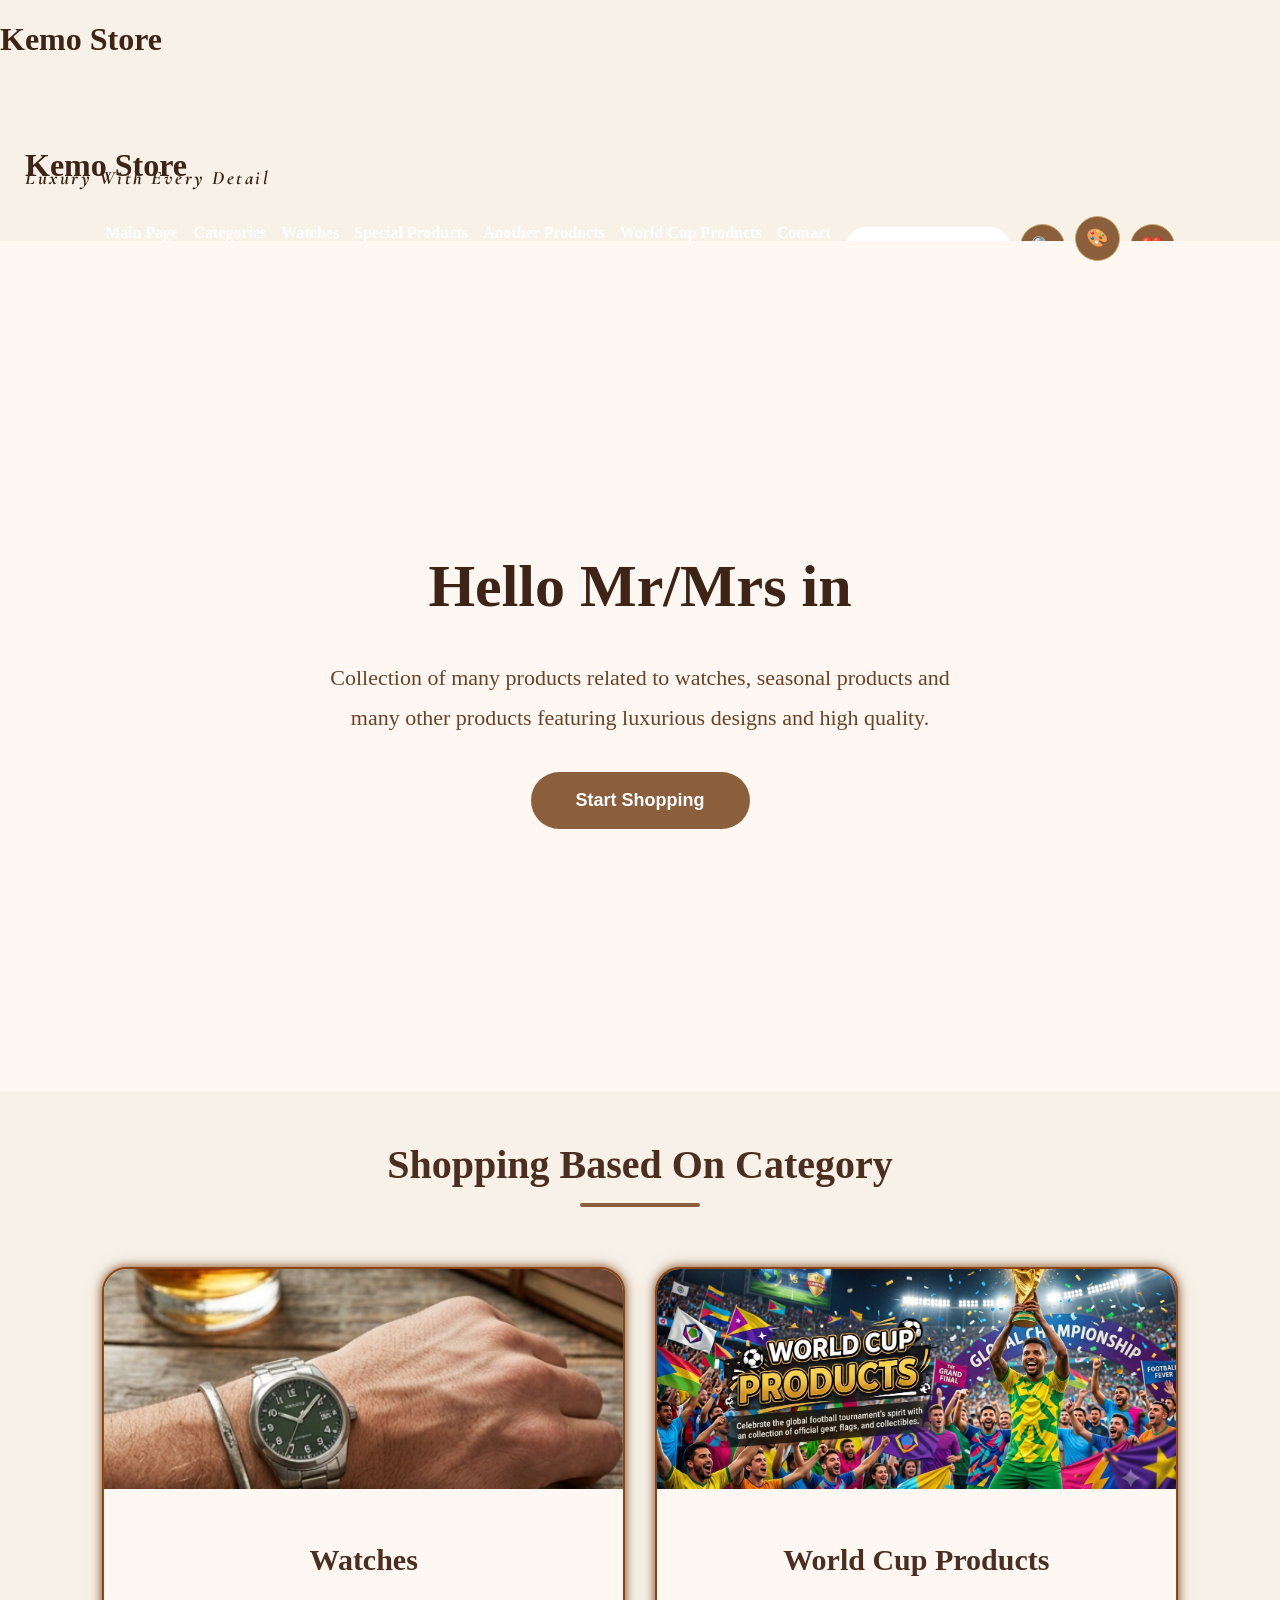
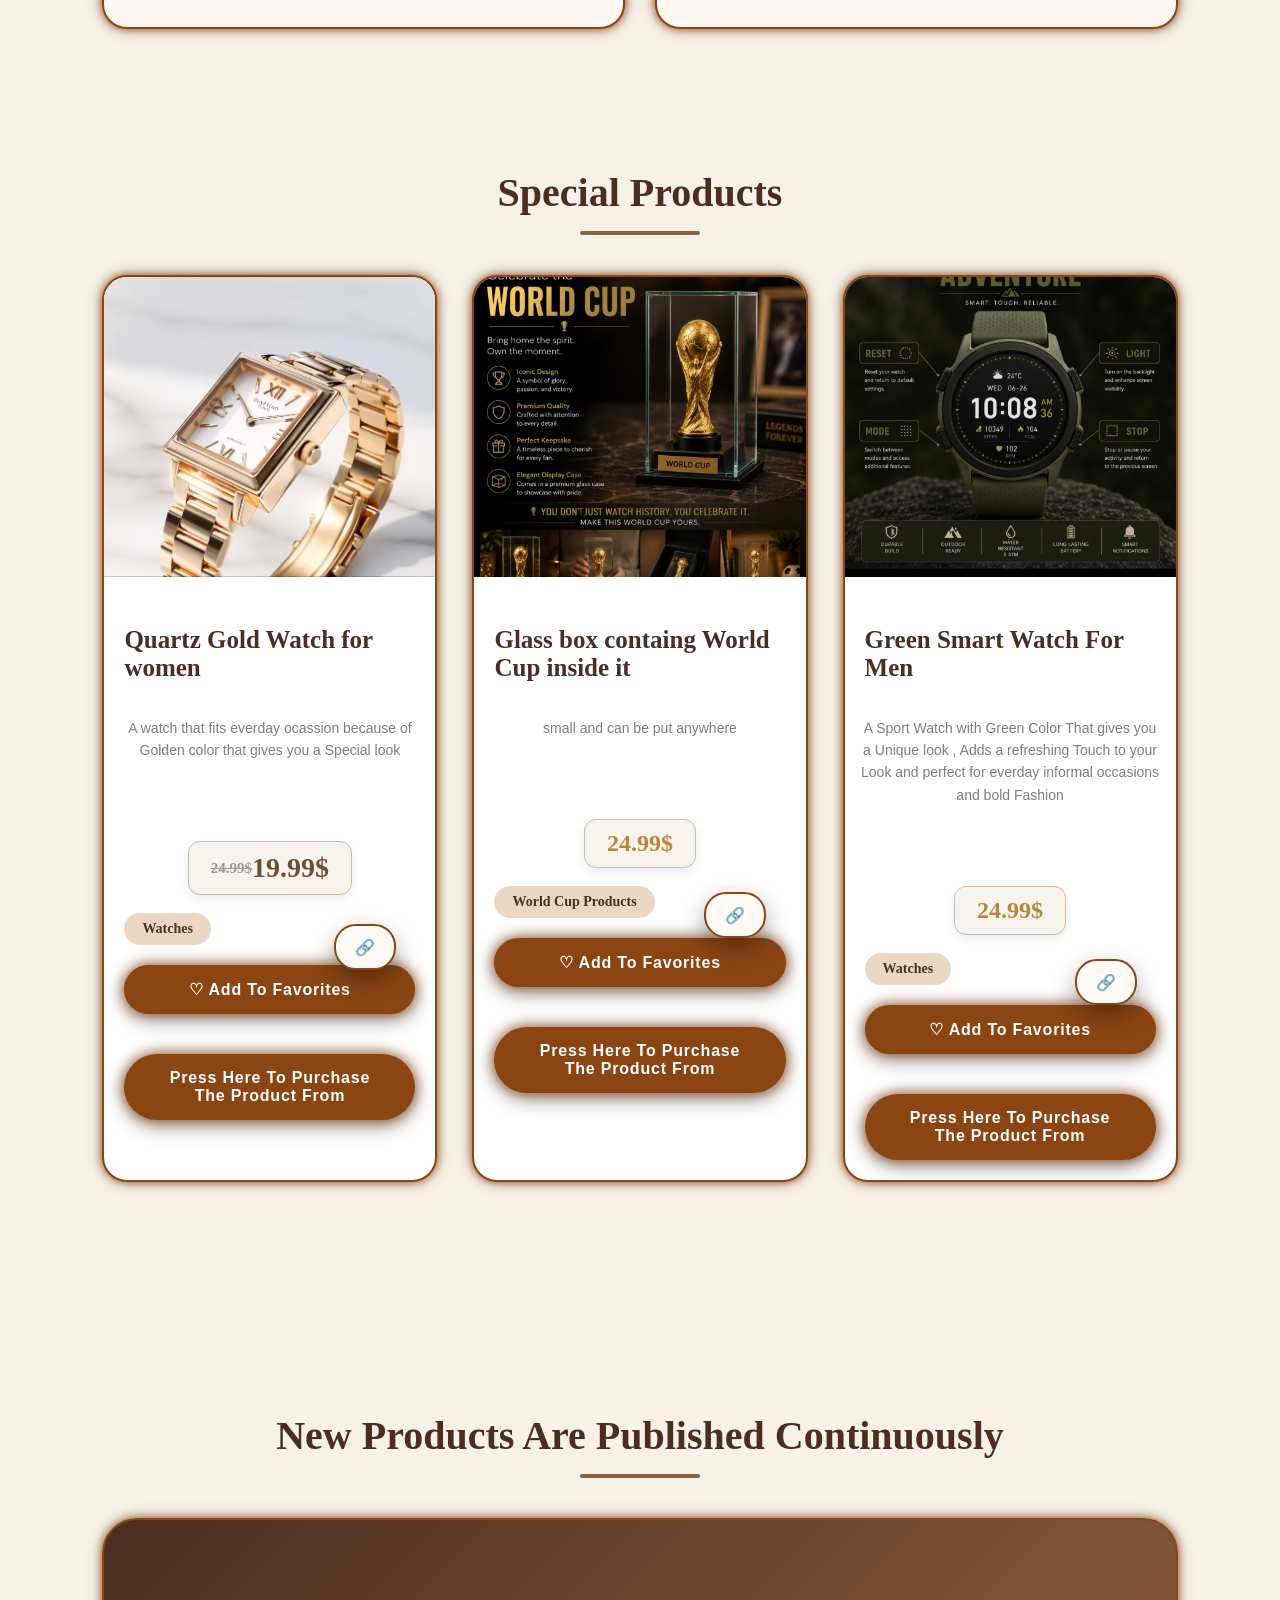
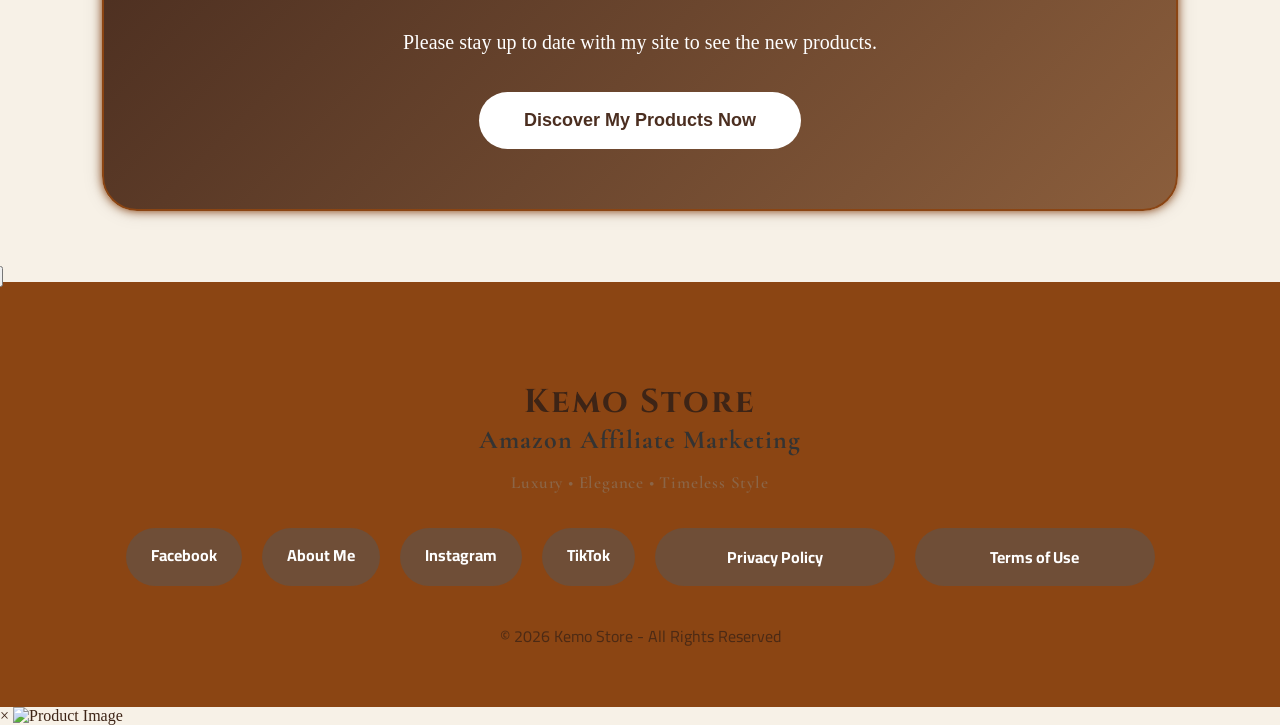
==== index.html @ 176cfd0f "Add files via upload" ====
<!DOCTYPE html>
<html lang="en" dir="ltr">

<head>
<link rel="icon" href="favicon.ico" type="image/x-icon">
<meta name="robots" content="index, follow">
<meta name="author" content="Kemo Store">
<meta name="keywords" content="Kemo Store, 高級腕時計, メンズ腕時計, レディース腕時計, ブーツ, レザーブーツ, ファッションアクセサリー, ワールドカップコレクション, サッカーグッズ, 高品質, 高級ファッション, オンラインショップ, Kemo Store,Luxury Watches,relojes de lujo,Luxusuhren, elegante Uhren, Stiefel, Lederstiefel, Modeaccessoires, World Cup Kollektion, Premium Mode, Online Shop, hochwertige Produkte, eleganter Stil,orologi di lusso, orologi eleganti, stivali, stivali in pelle, accessori moda, collezione coppa del mondo, moda premium, negozio online, prodotti di qualità, stile elegante, Kemo Store Kemo Store,montres de luxe, montres élégantes, bottes, bottes en cuir, accessoires de mode, collection coupe du monde, mode premium, boutique en ligne, produits de qualité, style élégant, Kemo Store relojes elegantes, botas, botas de cuero, accesorios de moda, colección mundial, productos de fútbol, moda premium, tienda online, estilo elegante, productos de alta calidad, Kemo Store Men's Watches,ساعات فاخرة، ساعات رجالي، ساعات حريمي، ساعات أنيقة، بوت رجالي، بوت حريمي، أحذية بوت، إكسسوارات، منتجات كأس العالم، موضة، منتجات فاخرة، متجر إلكتروني، تسوق أونلاين، جودة عالية، تصميم أنيق، منتجات مميزة، متجر كيمو, Women's Watches, Premium Watches, Fashion Watches, Leather Boots, Men's Boots, Women's Boots, Stylish Boots, Luxury Fashion, Fashion Accessories, Premium Products, Elegant Style, Leather & Fashion Collection, World Cup Collection, Amazon Affiliate, Online Shopping, Luxury Collection, High Quality Products, Trendy Fashion">
<meta charset="UTF-8">
<meta name="viewport" content="width=device-width, initial-scale=1.0">
<meta name="description" content="Kemo Store offers premium fashion products including luxury watches, leather boots, elegant accessories, stylish footwear, World Cup collections, and timeless fashion. Discover high-quality designs, affordable prices,Kemo Store ofrece relojes de lujo, botas elegantes, accesorios modernos, colecciones inspiradas en la Copa del Mundo y productos de moda de alta calidad para hombres y mujeres. Descubre estilo, calidad y excelentes precios,Kemo Store propose des montres de luxe, des bottes élégantes, des accessoires tendance, des collections Coupe du Monde et des produits de mode de haute qualité pour hommes et femmes. Découvrez un style intemporel à des prix compétitifs,Kemo Store bietet Luxusuhren, elegante Stiefel, modische Accessoires, World Cup Kollektionen und hochwertige Modeprodukte für Damen und Herren. Entdecken Sie Qualität, Stil und attraktive Preise,Kemo Store offre orologi di lusso, stivali eleganti, accessori moderni, collezioni World Cup e prodotti di moda di alta qualità per uomo e donna. Scopri stile,Kemo Storeでは、高級腕時計、スタイリッシュなブーツ、ファッションアクセサリー、ワールドカップコレクション、高品質なファッションアイテムをご提供しています。洗練されたデザイン、優れた品質、お手頃な価格で、あなたにぴったりの商品を見つけてください。 , qualità e prezzi convenienti, متجر Kemo Store يقدم ساعات فاخرة، أحذية بوت أنيقة، إكسسوارات مميزة، منتجات مستوحاة من كأس العالم، وأحدث صيحات الموضة بجودة عالية وأسعار مناسبة. اكتشف منتجات مختارة بعناية للرجال والنساء, carefully selected products for men and women. Shop the latest trends with confidence at Kemo Store.">
<meta property="og:title" content="Kemo Store | Luxury Watches & Boots">
<meta property="og:description" content="Discover premium watches, stylish boots, World Cup collection and high-quality fashion products at Kemo Store.">
<meta property="og:image" content="https://yourdomain.com/images/preview.jpg">
<meta property="og:url" content="https://yourdomain.com/">
<meta property="og:type" content="website">
<meta name="twitter:card" content="summary_large_image">
<meta name="twitter:title" content="Kemo Store">
<meta name="twitter:description" content="Luxury watches, boots and premium fashion products.">
<meta name="twitter:image" content="https://yourdomain.com/images/preview.jpg">   
<script type="application/ld+json">
{
  "@context": "https://schema.org",
  "@type": "Store",
  "name": "Kemo Store",
  "description": "Luxury watches, leather boots, fashion accessories and premium products.",
  "brand": {
    "@type": "Brand",
    "name": "Kemo Store"
  },
  "category": "Fashion Store"
}
</script>
   
<title>Kemo Store</title>
<link href="https://fonts.googleapis.com/css2?family=Cormorant+Garamond:wght@500;700&family=Cairo:wght@400;700;900&display=swap" rel="stylesheet">
<link href="https://fonts.googleapis.com/css2?family=Bodoni+Moda:wght@600;700;800&display=swap" rel="stylesheet">
<link href="https://fonts.googleapis.com/css2?family=Cormorant+Infant:wght@600;700&display=swap" rel="stylesheet">
<link href="https://fonts.googleapis.com/css2?family=Cinzel:wght@600;700&display=swap" rel="stylesheet">
<link href="https://fonts.googleapis.com/css2?family=DM+Serif+Display&display=swap" rel="stylesheet">
<link rel="stylesheet" href="style.css">
<link rel="stylesheet" href="style2.css">
<link rel="preconnect" href="https://fonts.googleapis.com">

<link href="https://fonts.googleapis.com/css2?family=Cairo:wght@300;400;600;700;900&display=swap" rel="stylesheet">

</head>

<body class="home-page">
 <div id="loader">

    <h1>Kemo Store</h1>

    <div class="loader-line"></div>

</div>

<!--========================
HEADER
=========================-->

<header class="header">
   <h1 class="kemo-title" data-lang="kemo">Kemo Store</h1>
<p class="kemo-tagline" data-lang="luxury">Luxury Within Every Detail</p>
   
<nav id="products-nav">
<div class="lang-container">
    <button onclick="setLanguage('ar')"><span>🇪🇬</span></button>
    <button onclick="setLanguage('en')"><span>🇺🇸</span></button>
    <button onclick="setLanguage('fr')"><span>🇫🇷</span></button>
    <button onclick="setLanguage('de')"><span>🇩🇪</span></button>
   <button onclick="setLanguage('es')"><span>🇪🇸</span></button>
    <button onclick="setLanguage('it')"><span>🇮🇹</span></button>
    <button onclick="setLanguage('ja')"><span>🇯🇵</span></button>
</div>

<a href="#" data-lang="main-page">Main Page</a>

<a href="#categories" data-lang="categories">Categories</a>  

<a href="watches.html"class="category-title" data-lang="watches">Watches</a>  

  

 <a href="#products"class="category-title" data-lang="special-products">Special Products</a>
    
<a href="Another Products.html"class="category-title" data-lang="another-products">Another Products</a>
    
<a href="World Cup Products.html"class="category-title" data-lang="worldcup-products">World Cup Products</a>
<a href="#contact" data-lang="contact">For Calling</a>
  
<div class="header-icons">

<input id="search" type="text" data-lang-placeholder="search-placeholder">


<button onclick="searchProducts()">🔍</button>  
<div class="theme-picker">
<button class="theme-toggle">🎨</button>
</div>
   
<button onclick="openFavorites()">
❤️
</button>
   
<div class="theme-box">

<h3 data-lang="choose-theme">Choose Theme</h3>

<div class="theme-option" data-theme="leather" data-lang="leather">
🤎 Leather Heritage
</div>

<div class="theme-option" data-theme="emerald" data-lang="emerald">
🌿 Emerald Haven
</div>

<div class="theme-option" data-theme="purple" data-lang="purple">
💜 Royal Purple
</div>

<div class="theme-option" data-theme="pink" data-lang="pink">
🌸 Luxuary Pink
</div>
   
<div class="theme-option" data-theme="midnight" data-lang="midnight">
🌙 Midnight Manor
</div>

<div class="theme-option" data-theme="royal" data-lang="royal">
🌊 Royal Horizon
</div>

<div class="theme-option" data-theme="ruby" data-lang="ruby">
❤️ Ruby Royal
</div>

</div>
</nav>
</div>
  
</header>

<!--========================
HERO
=========================-->

<section class="hero">

<div class="hero-overlay">

<h2 data-lang="hero-title">

Hello Mr/Mrs in

<span>

Kemo Store

</span>

</h2>
   <p data-lang="hero">

Collection of Many of Amazon Products related to Watches,Seasonal Products and Many other Prdoucts featuring luxurious designs and high quality

</p>

<a href="#products">

<button class="shop-btn" data-lang="shop-now">

Start Shopping 

</button>

</a>

</div>

</section>

<!--========================
CATEGORIES
=========================-->

<section id="categories">

<h2 class="title" data-lang="shopping-category">

Shopping Based On Category

</h2>

<div class="categories">

<div class="cat">

<img src="shoes.jpg">

<h3 data-lang="watches">Watches </h3>

</div>

<div class="cat">

<img src="bags.jpg">

<h3 data-lang="worldcup-products">World Cup Products</h3>

</div>


  
<!--

لإضافة تصنيف جديد انسخ هذا الجزء

<div class="cat">

<img src="images/watch.jpg">

<h3>Watches</h3>

</div>

-->

</div>

</section>

<!--========================
FEATURED PRODUCTS
=========================-->  
<section id="products">

<h2 class="title" data-lang="special-products">

Special Products

</h2>

<div class="products">
<!-- المنتج الأول -->
<div class="product" data-category="watches" id="product1">

<img src="product1.jpg" data-alt="wt1-alt">

<h3 data-lang="wt1">Quartz Woman Watch</h3>

<p data-lang="wa11">
Quartz Golden luxury Watch For Women
</p>
<button class="share-btn" onclick="shareProduct(this)">
    🔗
</button>
<div class="price">

<span class="old-price">24.99$
</span>

<span class="new-price">19.99$  
</span>

</div>

<div class="product-category" onclick="goToCategory('Watches')" data-lang="watches">
Watches
</div>

<button class="fav-btn" onclick="addFavorite(this)" data-lang="add-fav">
♡ Add To Favorites
</button>
<button onclick="window.open('https://amzn.to/4f43K0a','_blank')" data-lang="purchase">
Press here to Purchase The Product From Amazon
</button>

</div>

<!-- المنتج الثاني -->

<div class="product" data-category="World Cup Products" id="product2">

<img src="Product2.jpg" data-alt="wc1-alt">

<h3 data-lang="wc1">Wonderful Glass Box With World Cup Inside </h3>

<p data-lang="wc11">
Small World Cup Box That Can Be Put Anywhere In Your House
</p>
<button class="share-btn" onclick="shareProduct(this)">
    🔗
</button>
<div class="price">24.99$

</div>

<div class="product-category" onclick="goToCategory('World Cup Products')" data-lang="worldcup-products">

World Cup Products 
  
</div>
<button class="fav-btn" onclick="addFavorite(this)" data-lang="add-fav">
♡ Add To Favorites
</button>  
<button onclick="window.open('https://amzn.to/44OCo8l')" data-lang="purchase">
Press Here To Purchase The Product From Amazon
</button>
</div>

<!-- المنتج الثالث -->

<div class="product" data-category="watches" id="product3">

<img src="product3.jpg"data-alt="wt8-alt">

<h3 data-lang="wt8">Beautiful Smart Watch For Men </h3>

<p data-lang="wt88">
If you look For Smart Watch,This One Is For You
</p>
<button class="share-btn" onclick="shareProduct(this)">
    🔗
</button>
<div class="price">

<span class="Price">24.99$
  
</span>


</div>

<div class="product-category" onclick="goToCategory('Watches')" data-lang="watches">
Watches
</div>
<button class="fav-btn" onclick="addFavorite(this)" data-lang="add-fav">
♡ Add To Favorites
</button>
   
<button onclick="window.open('https://amzn.to/44fCLs')" data-lang="purchase">
Press here to purchase the Products from Amazon 
</button>

</div>

<!-- لإضافة منتج جديد انسخ البلوك السابق وغير الصورة والاسم والسعر -->

</div>

</section>

<section id="offers" class="offers">

<h2 class="title" data-lang="discover-products-title">
New Products Is Published Continuesly
</h2>

<div class="offer-box">

<h3>

</h3>

<p data-lang="discover-products-text">

Please Stay Up To Date with My Site To See The New Products 
</p>

<button id="discoverBtn" data-lang="discover-products-btn">Discover My Products Now</button>

</div>
</section>
<button id="backToTop">↑</button>
<footer id="contact">

<h2 data-lang="kemo">Kemo Store</h2>

<p class="footer-tagline" data-lang="footer-tagline">
Amazon Affiliate Marketing
</p>

<p class="footer-kemo" data-lang="footer-kemo">
Luxury • Elegance • Timeless Style
</p>

   
<div class="social">

<a data-lang="facebook"href="https://www.facebook.com/karem.kemo.391420/">Facebook</a>
    
<a href="about.html" class="social-link" data-lang="about">
About Me</a>
    
<a data-lang="instagram" href="https://www.instagram.com/karem_hendawy/">Instagram</a>

<a data-lang="tiktok" href="https://www.tiktok.com/@karemhendawy7257?_r=1&_t=ZS-97raNwY9rWc">TikTok</a>
<a href="privacy.html" data-lang="privacy">privacy policy</a>

<a href="terms.html" data-lang="terms">terms of use</a>
</div>

<p class="copyright" data-lang="copyright">

© 2026 Kemo Store - جميع الحقوق محفوظة

</p>

</footer>

<div id="lightbox" class="lightbox">
    <span class="close-lightbox">&times;</span>
    <img id="lightbox-img" src="" alt="Product Image">
</div>

<script src="translations.js"></script>
<script src="script.js"></script>
<script src="Products.js"></script>
 
</body>

</html>
---- style.css ----
/*==============================
Kemo Store
Theme : Brown Luxury
==============================*/
:root{

    --primary:#4B2E20;
    --secondary:#6B4B36;
    --background:#F7F1E7;
    --card:#EFE4D3;
    --gold:#C8A76A;
    --text:#5A3A28;
    --light-text:#8B6547;
    --button-hover:#8B5E3C;
     --body-text:#3D2416;
     --scroll-track:#D7C1AA;
     --scroll-thumb:#6F4E37;
     --logo-color:#FFFFFF;
      --tagline-color:#D9B98E;
       --nav-color:#FFFFFF;
      --nav-hover:#D2A679;
      --nav-hover-color:#D2A679;
      --icon-button-bg:#8B5E3C;
      --icon-button-hover:#B07A52;
      --icon-color:#FFFFFF;
       --hero-title:#B8863B;
    --hero-text:#6B4226;
    --shop-text:#FFFFFF;
    --hero-highlight:#F7F3A1;
     --hero-overlay h2:#6B4226;
      --shop-bg:#8B5E3C;
    --shop-hover:#A66D46;
    --title-color:#4B2E20;
    --title-line:#8B5E3C;
    --category-bg:#FFF8F2;
    --category-title:#5C3A21;
    --product-bg:#FFFFFF;
    --badge-bg:#6F4E35;
    --badge-text:#FFFFFF;
    --sale-bg:#B22222;
    --product-title:#4B2E20;
    --product-desc:#777777;
    --price-bg:#F8F3ED;
    --price-color:#5A3B2C;
    --price-border:#D6B99A;
    --price-hover-bg:#FFFFFF;
    --price-hover-border:#9B7354;
    --old-price:#999999;
    --new-price:#6F4E37;
    --product-category-bg:#EAD8C4;
    --product-category-color:#4B2E20;
    --offer-box-text:#FFFFFF;
    --offer-button-bg:#FFFFFF;
    --offer-button-color:#4B2E20;
    --footer-text:#FFFFFF;
    --footer-title:#D8B48A;
    --footer-text-secondary:#DDDDDD;
    --social-text:#FFFFFF;
    --social-bg:#6F4E37;
    --social-hover:#A06B45;
    --search-color:#F7E8C8;
    --search-bg:linear-gradient(120deg,#6B4630,#3F271B);
    --search-placeholder:#EAD6AE;
    --search-color:#F7E8C8;
    --search-bg:linear-gradient(120deg,#6B4630,#3F271B);
    --search-placeholder:#EAD6AE;
    --hero-overlay:rgba(170,120,75,.3);
    --soft-gold:#F7E7C6;
    --nav-background:#5A3822; 
    --nav-hover-bg:#D4AF37;
    --product-description:#6B5A4A;--product-description:#6B5A4A;
    --category-gold:#C9A66B;
     --price-gold:#B8863B;
    --about-text:#5A4635;
    --button-text:#F5EAD7;
    --worldcup-text:#F3E7C5;
    --title-gold:#D8B36A;
    --backtop-color:#5A3A28;
     --backtop-border:rgba(255,232,170,.6);
     --backtop-hover1:#FFF3C4;
     --backtop-hover2:#F2D97E;
    --backtop-bg1:#F8E7A1;
    --backtop-bg2:#7E4C96A;
    --loader-bg:#F6EFE5;
    --loader-title:#5A3A28;
    --error-bg:#F7F1E7;
    --error-subtitle:#7A5230;
    --error-border:#C8A76A;
    --error-number:#C8A76A;
    --loader-line:#E8D3A4;
    --home-btn-bg:#6B4B36;
    --home-btn-text:#F7F1E7;
    --home-btn-hover:#8B6547;
    --header-shadow:0 8px 24px rgba(0,0,0,.25);
    --shop-hover-shadow:0 15px 30px rgba(0,0,0,.3);
    --category-shadow:0 10px 25px rgba(0,0,0,.12);
    --category-hover-border:#8B5E3C;
    --product-shadow:0 15px 30px rgba(0,0,0,.12);
    --price-shadow:0 4px 10px rgba(0,0,0,.08);
    --offer-bg1:#4B2E20;
    --offer-bg2:#8B5E3C;
    --offer-shadow:0 20px 40px rgba(0,0,0,.2);
    --search-border:rgba(232,211,164,.5);
    --search-shadow:inset 0 2px 5px rgba(255,255,255,.08),
0 8px 20px rgba(0,0,0,.25);
    --search-focus-shadow:0 0 20px rgba(232,211,164,.45),inset 0 2px 5px rgba(255,255,255,.1);
    --worldcup-overlay-start:rgba(40,25,15,.75);
   --worldcup-overlay-end:rgba(40,25,15,.75);
    --worldcup-overlay-end:rgba(40,25,12,.75);
    --worldcup-products-before-start:rgba(25,15,8,.45);
    --worldcup-products-before-end:rgba(25,15,8,.70);
    --worldcup-product-bg:rgba(255,248,242,.92);
    --worldcup-product-hover-shadow:0 20px 45px rgba(0,0,0,.35);
    --lightbox-bg:rgba(48,32,21,.92);
    --lightbox-border:#D4B08A;
   --lightbox-shadow:0 0 35px rgba(0,0,0,.45);
    --lightbox-close-shadow:0 6px 18px rgba(0,0,0,.3);
    --about-hero-bg: var(--primary);
    --about-title: var(--title);
     --about-text: var(--text);
     --about-card-bg: var(--card);
    --about-page-bg: var(--background);
    --about-card-shadow:0 8px 20px rgba(0,0,0,.15);
    --hero-title-shadow:0 4px 15px rgba(0,0,0,.65);
    --nav-shadow:0 3px 8px rgba(212,175,55,.2);
    --nav-border:#D4AF37;
    --category-title-shadow:0 2px 8px rgba(255,255,255,.25);
    --icon-button-hover-shadow:0 0 18px rgba(232,211,164,.6);
    --backtop-shadow:0 6px 18px rgba(0,0,0,.25);
    --backtop-hover1:#FFF3C4;
    --backtop-hover2:#F2D97E;
    --backtop-hover-shadow:0 0 18px rgba(255,232,170,.7);
    --error-box-shadow:0 15px 35px rgba(75,46,32,.18);
    --category-text: #4B2E20;
    --category-header-line: rgba(255,255,255,.35);
    --category-header-title: #F6E8B2;
   --category-header-text: #ffffff;
    --category-header-line: #C9A227;
    --category-header-glow: rgba(0,0,0,.4);
    --category-header-radial: rgba(255,255,255,.08);
    --backtop-text: #ffffff;
    --category-header-bg: linear-gradient(135deg,#0F6B53,#16936C);
--icon-bg:#8B5E3C;
--icon-border:#C8A76A;
--icon-text:#FFFFFF;
--icon-glow:rgba(200,167,106,.6);
--discover-color:#C8A76A;
--discover-glow:
0 0 10px #C8A76A,
0 0 20px #C8A76A,
0 0 30px #C8A76A;

--discover-border:#C8A76A;
}
/* ==========================================================================
   ELEGANT DARK MODE BUTTON STYLES
   ========================================================================== */
.dark-mode-toggle-btn {
    background: var(--card);
    border: 1px solid var(--primary);
    padding: 10px 15px;
    border-radius: 50px;
    cursor: pointer;
    transition: all 0.3s ease;
    display: flex;
    align-items: center;
    justify-content: center;
    box-shadow: 0 4px 15px rgba(0,0,0,0.1);
}

.dark-mode-toggle-btn:hover {
    transform: scale(1.05);
    background: var(--primary);
}

/* تحريك وتغيير ظهور الشمس والقمر تلقائياً */
.toggle-icon-wrapper {
    display: flex;
    gap: 8px;
    font-size: 1.2rem;
}

/* في الوضع العادي (Light Mode) */
body:not(.dark-mode) .icon-sun {
    display: none; /* إخفاء الشمس لأننا في النهار ونريد التحويل لليل */
}
body:not(.dark-mode) .icon-moon {
    display: inline-block; /* إظهار القمر للتحويل للوضع الداكن */
}

/* في الوضع الداكن (Dark Mode) */
body.dark-mode .icon-sun {
    display: inline-block; /* إظهار الشمس للعودة للوضع الفاتح */
}
body.dark-mode .icon-moon {
    display: none; /* إخفاء القمر */
}
/* ==========================================================================
   COMPLETE DARK MODE VARIABLES FOR ALL THEMES (NO !IMPORTANT)
   ========================================================================== */

/* 1️⃣ 🤎 Leather Heritage (البني الجلدي) - Dark Mode */
body[data-theme="leather"].dark-mode {
    --primary: #cca78b;
    --secondary: #8b6547;
    --background: #140d0a;
    --card: #221813;
    --gold: #d4af37;
    --text: #f5eae2;
    --light-text: #cca78b;
    --button-hover: #a06e4c;
    --body-text: #e3d2c4;
    --scroll-track: #2a1f19;
    --scroll-thumb: #5a3d2c;
    --logo-color: #f5eae2;
    --tagline-color: #cca78b;
    --nav-color: #f5eae2;
    --nav-hover: #cca78b;
    --nav-hover-color: #cca78b;
    --icon-button-bg: #5a3d2c;
    --icon-button-hover: #8b6547;
    --icon-color: #f5eae2;
    --hero-title: #cca78b;
    --hero-text: #e3d2c4;
    --shop-text: #140d0a;
    --hero-highlight: #3a271d;
    --shop-bg: #cca78b;
    --shop-hover: #e3d2c4;
    --title-color: #f5eae2;
    --title-line: #cca78b;
    --title-gold: #d4af37;
    --category-bg: #1c130f;
    --category-title: #f5eae2;
    --category-text: #e3d2c4;
    --price-bg: #221813;
    --price-color: #cca78b;
    --price-hover-bg: #1c130f;
    --old-price: #888888;
    --loader-bg: #140d0a;
    --loader-title: #f5eae2;
    --error-bg: #140d0a;
    --about-page-bg: #140d0a;
    --about-card-bg: #221813;
    --about-text: #e3d2c4;
}

/* 2️⃣ 🌿 Emerald Haven (الزمردي النضر) - Dark Mode */
body[data-theme="emerald"].dark-mode {
    --primary: #8fbda8;
    --secondary: #568f75;
    --background: #0b1511;
    --card: #14241e;
    --gold: #c9a227;
    --text: #e6f2ec;
    --light-text: #8fbda8;
    --button-hover: #568f75;
    --body-text: #d2e6dc;
    --scroll-track: #101c18;
    --scroll-thumb: #1e3a30;
    --logo-color: #e6f2ec;
    --tagline-color: #8fbda8;
    --nav-color: #e6f2ec;
    --nav-hover: #8fbda8;
    --nav-hover-color: #8fbda8;
    --icon-button-bg: #1e3a30;
    --icon-button-hover: #568f75;
    --icon-color: #e6f2ec;
    --hero-title: #8fbda8;
    --hero-text: #d2e6dc;
    --shop-text: #0b1511;
    --hero-highlight: #182d25;
    --shop-bg: #8fbda8;
    --shop-hover: #d2e6dc;
    --title-color: #e6f2ec;
    --title-line: #8fbda8;
    --title-gold: #c9a227;
    --category-bg: #101c18;
    --category-title: #e6f2ec;
    --category-text: #d2e6dc;
    --price-bg: #14241e;
    --price-color: #8fbda8;
    --price-hover-bg: #101c18;
    --old-price: #708a7f;
    --loader-bg: #0b1511;
    --loader-title: #e6f2ec;
    --error-bg: #0b1511;
    --about-page-bg: #0b1511;
    --about-card-bg: #14241e;
    --about-text: #d2e6dc;
}
/* 3️⃣ 🌙 Midnight Manor (تحديث شامل: الأبيض واللبني الفاتح) */
body[data-theme="midnight"].dark-mode {
    /* الألوان الأساسية */
    --primary: #60a5fa;      /* اللبني الأساسي */
    --secondary: #93c5fd;    /* لبني فاتح */
    --background: #f1f5f9;   /* خلفية فاتحة */
    --card: #ffffff;         /* الكارد أبيض */
    
    /* استبدال الذهب بلبني متدرج هادئ */
    --gold: #7dd3fc;         /* كان ذهبي، أصبح لبني سماوي */
    --title-gold: #38bdf8;   /* كان ذهبي، أصبح لبني قوي */
    
    /* النصوص */
    --text: #1e293b;         
    --light-text: #475569;   
    --body-text: #334155;    
    
    /* الـ Scrollbar (لبني فاتح) */
    --scroll-track: #e2e8f0;
    --scroll-thumb: #93c5fd; /* لبني فاتح للسكورول */
    
    /* الأزرار والأيقونات */
    --icon-button-bg: #e2e8f0;
    --icon-button-hover: #cbd5e1;
    --icon-color: #1e293b;
    --shop-bg: #3b82f6;      /* زر الشراء لبني */
    --shop-hover: #2563eb;
    --shop-text: #ffffff;
    
    /* الهيدر والقوائم */
    --nav-color: #1e293b;
    --nav-hover: #3b82f6;
    
    /* العناوين والخطوط */
    --hero-title: #1e293b;
    --hero-highlight: #e0f2fe;
    --title-color: #0f172a;
    --title-line: #60a5fa;
    
    /* التصنيفات والأسعار */
    --category-bg: #ffffff;
    --category-title: #1e293b;
    --price-bg: #f8fafc;
    --price-color: #1e293b;
    --old-price: #94a3b8;
    
    /* عناصر إضافية */
    --loader-bg: #f1f5f9;
    --loader-title: #0f172a;
}
/* إجبار الأيقونات الذهبية (مثل الـ Heart) لتصبح لبني في وضع الميدنايت */
body[data-theme="midnight"].dark-mode .fav-btn,
body[data-theme="midnight"].dark-mode .theme-toggle,
body[data-theme="midnight"].dark-mode button {
    color: var(--primary) !important;
}

/* تنظيف حدود الكروت من أي لون ذهبي */
body[data-theme="midnight"].dark-mode .product,
body[data-theme="midnight"].dark-mode .theme-box {
    border: 1px solid #cbd5e1 !important;
}

/* إجبار العناوين على عدم استخدام الذهبي */
body[data-theme="midnight"].dark-mode h1,
body[data-theme="midnight"].dark-mode h2,
body[data-theme="midnight"].dark-mode h3 {
    color: #0f172a !important;
}
/* 1. تغيير لون كلمة Search فقط 
/* كود إجباري لإزالة أي خلفية سوداء عن المربع */
body[data-theme="midnight"].dark-mode section.offers .offer-box,
body[data-theme="midnight"].dark-mode #offers .offer-box,
body[data-theme="midnight"].dark-mode .offer-box {
    background-color: #f0f9ff !important; /* لون لبني فاتح جداً */
    background: #f0f9ff !important;
    border: 3px solid #38bdf8 !important;
    color: #0c4a6e !important;
}

/* التأكد من النصوص داخل المربع */
body[data-theme="midnight"].dark-mode .offer-box p,
body[data-theme="midnight"].dark-mode .offer-box h3,
body[data-theme="midnight"].dark-mode .offer-box button {
    color: #0c4a6e !important;
}

/* ==========================================================================
   FORCE-REMOVING DARK BACKGROUND FROM DISCOVERY BOX
   ========================================================================== */

/* هنا نحدد الكلاس الخاص بالمربع الذي يظهر في الصورة (بافتراض أنه offer-box) */
/* إذا كان اسم الكلاس مختلفاً، أخبرني به وسأقوم بتعديله فوراً */
body[data-theme="midnight"].dark-mode .offer-box {
    background-color: aqua !important; /* خلفية لبنية فاتحة بدلاً من الأسود */
    border: 2px solid #38bdf8 !important;  /* إطار لبني */
}

/* ضبط لون النصوص داخل هذا المربع لتظهر بوضوح فوق الخلفية الفاتحة */
body[data-theme="midnight"].dark-mode .offer-box h3,
body[data-theme="midnight"].dark-mode .offer-box p {
    color: #0c4a6e !important; /* لون كحلي للقراءة */
}
/* 2. تغيير لون إطار السعر فقط (بدون التأثير على الأبعاد) */
/* ملاحظة: استخدمت كلاس .price، إذا كان عندك كلاس مختلف للسعر استبدله به 
/* 1. ضبط كلمة "New" على المنتج (لون لبني مع خلفية خفيفة) */
/* ==========================================================================
   CATEGORY HEADER: CONSISTENT GRADIENT BACKGROUND
   ========================================================================== */

body[data-theme="midnight"].dark-mode .category-header {
    /* نفس التدرج اللوني الذي استخدمناه في الفوتر والسكاشن الأخرى */
    background: linear-gradient(180deg, #0c4a6e 0%, #38bdf8 100%) !important;
    
    /* جعل النص يظهر بوضوح فوق هذا التدرج */
    color: #ffffff !important;
    border-bottom: 3px solid #bae6fd !important;
    padding: 40px 20px !important;
}

/* تنسيق النصوص داخل الهيدر لتناسب التدرج */
body[data-theme="midnight"].dark-mode .category-header .favorites-title {
    color: #ffffff !important;
    text-shadow: 0 2px 4px rgba(0,0,0,0.2) !important;

}

/* ==========================================================================
   FORCE-APPLY: SEARCH BAR & HERO TEXT (Sky Blue Theme)
   ========================================================================== */

/* 1. حقل البحث (Search Input) */
body[data-theme="midnight"].dark-mode #search {
    background-color: #f0f9ff !important; /* خلفية لبني فاتح جداً */
    border: 1px solid #38bdf8 !important;  /* إطار لبني */
    color: #0c4a6e !important;            /* نص كحلي */
}

/* 2. نصوص الـ Hero (من Hello إلى Collection) */
body[data-theme="midnight"].dark-mode .hero-overlay h2,
body[data-theme="midnight"].dark-mode .hero-overlay p,
body[data-theme="midnight"].dark-mode .hero-overlay span {
    color: #0c4a6e !important; /* درجة كحلي فخمة للنصوص */
}

/* تمييز كلمة "Kemo Store" باللون اللبني الزاهي */
body[data-theme="midnight"].dark-mode .hero-overlay span {
    color: #0ea5e9 !important; /* لبني زاهي للكلمة الرئيسية */
    font-weight: 800 !important;
}

/* جعل الفقرة (Collection of...) باللون اللبني المريح للعين */
body[data-theme="midnight"].dark-mode .hero-overlay p {
    color: #0369a1 !important; /* لبني غامق قليلاً للقراءة */
}

/* ==========================================================================
   LOADER LINE: SKY BLUE GRADIENT
   ========================================================================== */

/* استهداف خط التحميل مباشرة */
body[data-theme="midnight"].dark-mode .loader-line {
     color= red;

    background: linear-gradient(to right, #38bdf8, #bae6fd, #38bdf8) !important;
    
    /* التأكد من أن الخط سميك وواضح */
    height: 4px !important;
    
    
    /* شادو لبني خفيف للخط عشان يبان إنه بيلمع */
    box-shadow: 0 0 10px #38bdf8 !important;
}

/* في حال كان الكود القديم يفرض لوناً معيناً، هذا الـ !important سيقوم بتغييره فوراً */
/* ==========================================================================
   FOOTER THEME ADJUSTMENTS: LIGHTER SHADES FOR DARK THEMES
   (Except Midnight)
   ========================================================================== */

/* 1. التيم الأحمر (Ruby) - لون خلفية الفوتر أفتح قليلاً من خلفية الصفحة */
body[data-theme="ruby"].dark-mode footer {
    background-color: #2a0505 !important; /* درجة أفتح من الأسود/الأحمر الغامق */
    color: #fca5a5 !important;
}

/* 2. التيم الأخضر (Emerald) - أفتح قليلاً */
body[data-theme="emerald"].dark-mode footer {
    background-color: #052618 !important; 
    color: #a7f3d0 !important;
}

/* 3. التيم البني (Leather) - أفتح قليلاً */
body[data-theme="leather"].dark-mode footer {
    background-color: #291a10 !important;
    color: #fcd34d !important;
}

/* 4. التيم الوردي (Pink) - أفتح قليلاً */
body[data-theme="pink"].dark-mode footer {
    background-color: #2b111f !important;
    color: #fbcfe8 !important;
}

/* 5. التيم الملكي (Royal) - أفتح قليلاً */
body[data-theme="royal"].dark-mode footer {
    background-color: #111827 !important;
    color: #bfdbfe !important;
}

/* التنسيق العام للنصوص داخل الفوتر في كل التيمات الدارك */
footer h2, footer p, footer a {
    transition: all 0.3s ease !important;
}

/* ==========================================================================
   THEME-AWARE TITLES: AUTOMATIC COLOR SWITCHING
   ========================================================================== */
/* تحديد العناوين التي تريد تغييرها
/* 1. التيم الأحمر (Ruby Royal) */
body[data-theme="ruby"].dark-mode .title {
    color: #ef4444 !important; /* أحمر زاهي */
}

/* 2. التيم الأخضر (Emerald Haven) */
body[data-theme="emerald"].dark-mode .title {
    color: #10b981 !important; /* أخضر زمردي */
}

/* 3. التيم البني (Leather Heritage) */
body[data-theme="leather"].dark-mode .title {
    color: #a16207 !important; /* بني جلدي */
}

/* 4. التيم الوردي (Luxuary Ink) */
body[data-theme="pink"].dark-mode .title {
    color: #ec4899 !important; /* وردي فاقع */
}

/* 5. التيم الليلي (Midnight Manor) - اللبني الذي اتفقنا عليه */
body[data-theme="midnight"].dark-mode .title {
    color: #38bdf8 !important; /* لبني */
}

/* 6. التيم الملكي (Royal Horizon) */
body[data-theme="royal"].dark-mode .title {
    color: #6366f1 !important; /* بنفسجي/أزرق ملكي */
}
/* تنسيق أساسي لكل الأزرار */

/* تنسيق خاص لتيم الميدنايت (Midnight) - اللبني */
body[data-theme="midnight"].dark-mode .header-icons button,
body[data-theme="midnight"].dark-mode .shop-btn,
body[data-theme="midnight"].dark-mode #discoverBtn {
    background-color: #0c4a6e !important;
    color: #38bdf8 !important;
    border-color: #38bdf8 !important;
}

body[data-theme="midnight"].dark-mode .header-icons button:hover,
body[data-theme="midnight"].dark-mode .shop-btn:hover {
    background-color: #38bdf8 !important;
    color: #0c4a6e !important;
}

/* تنسيق خاص لتيم الروبي (Ruby) - الأحمر */
body[data-theme="ruby"].dark-mode .header-icons button,
body[data-theme="ruby"].dark-mode .shop-btn,
body[data-theme="ruby"].dark-mode #discoverBtn {
    background-color: #450a0a !important;
    color: #ef4444 !important;
    border-color: #ef4444 !important;
}

body[data-theme="ruby"].dark-mode .header-icons button:hover,
body[data-theme="ruby"].dark-mode .shop-btn:hover {
    background-color: #ef4444 !important;
    color: white !important;
}

/* تنسيق خاص لتيم الزمرد (Emerald) - الأخضر */
body[data-theme="emerald"].dark-mode .header-icons button,
body[data-theme="emerald"].dark-mode .shop-btn,
body[data-theme="emerald"].dark-mode #discoverBtn {
    background-color: #064e3b !important;
    color: #10b981 !important;
    border-color: #10b981 !important;
}

body[data-theme="emerald"].dark-mode .header-icons button:hover,
body[data-theme="emerald"].dark-mode .shop-btn:hover {
    background-color: #10b981 !important;
    color: #064e3b !important;
}
/* ==========================================================================
   COMPLETE THEME COLORS: LEATHER, PINK, ROYAL, PURPLE
   ========================================================================== */

/* 1. التيم البني (Leather Heritage) */
body[data-theme="leather"].dark-mode .header-icons button,
body[data-theme="leather"].dark-mode .shop-btn,
body[data-theme="leather"].dark-mode #discoverBtn {
    background-color: #451a03 !important;
    color: #d97706 !important;
    border-color: #d97706 !important;
}
body[data-theme="leather"].dark-mode .header-icons button:hover,
body[data-theme="leather"].dark-mode .shop-btn:hover {
    background-color: #d97706 !important;
    color: #451a03 !important;
}

/* 2. التيم الوردي (Luxuary Ink) */
body[data-theme="pink"].dark-mode .header-icons button,
body[data-theme="pink"].dark-mode .shop-btn,
body[data-theme="pink"].dark-mode #discoverBtn {
    background-color: #500724 !important;
    color: #ec4899 !important;
    border-color: #ec4899 !important;
}
body[data-theme="pink"].dark-mode .header-icons button:hover,
body[data-theme="pink"].dark-mode .shop-btn:hover {
    background-color: #ec4899 !important;
    color: white !important;
}

/* 3. التيم الملكي (Royal Horizon) */
body[data-theme="royal"].dark-mode .header-icons button,
body[data-theme="royal"].dark-mode .shop-btn,
body[data-theme="royal"].dark-mode #discoverBtn {
    background-color: #1e3a8a !important;
    color: #60a5fa !important;
    border-color: #60a5fa !important;
}
body[data-theme="royal"].dark-mode .header-icons button:hover,
body[data-theme="royal"].dark-mode .shop-btn:hover {
    background-color: #60a5fa !important;
    color: #1e3a8a !important;
}

/* 4. التيم البنفسجي (Royal Purple) */
body[data-theme="purple"].dark-mode .header-icons button,
body[data-theme="purple"].dark-mode .shop-btn,
body[data-theme="purple"].dark-mode #discoverBtn {
    background-color: #4c1d95 !important;
    color: #a78bfa !important;
    border-color: #a78bfa !important;
}
body[data-theme="purple"].dark-mode .header-icons button:hover,
body[data-theme="purple"].dark- .shop-btn:hover {
    background-color: #a78bfa !important;
    color: #4c1d95 !important;
}


/* ==========================================================================
   PRODUCT DESCRIPTION BOX: SOFT SKY BLUE THEME
   ========================================================================== */

body[data-theme="midnight"].dark-mode .product-description{
    /* خلفية لبنية فاتحة جداً وأنيقة */
    background-color: #f0f9ff !important;
    
    /* إطار لبني رقيق */
    border: 1px solid #bae6fd !important;
    
    /* زوايا دائرية لتعطي مظهر عصري */
    
    /* مساحة داخلية مريحة للعين */
    padding: 20px !important;
    
    /* لون النص داخل الوصف ليصبح واضحاً */
    color: #0f172a !important;
    
    /* شادو لبني خفيف جداً لإعطاء عمق للمربع */
    box-shadow: 0 4px 6px rgba(147, 197, 253, 0.1) !important;
}

/* في حال وجود عنوان للوصف داخل المربع */
body[data-theme="midnight"].dark-mode .product-description h4 {
    color: #0369a1 !important;
    margin-bottom: 10px !important;
}


/* ==========================================================================
   FORCE-APPLY: CATEGORY PAGE BACKGROUND & BACK-TO-TOP FIX
   ========================================================================== */

/* 1. خلفية صفحة التصنيفات (تدرج بين الأبيض واللبني) */
body[data-theme="midnight"].dark-mode.category-page,
body[data-theme="midnight"].dark-mode .category-page {
    background: linear-gradient(180deg, #ffffff 0%, #e0f2fe 100%) !important;
    min-height: 100vh !important;
}

/* 2. زر Back to Top (إجبار تغيير الخلفية واللون) */
body[data-theme="midnight"].dark-mode #backToTop,
body[data-theme="midnight"].dark-mode button#backToTop {
    background-color: #38bdf8 !important; /* خلفية لبني */
    border: 2px solid #0284c7 !important; /* إطار لبني غامق */
    color: #ffffff !important;           /* لون السهم */
    background-image: none !important;    /* إزالة أي صورة خلفية قديمة */
}

/* 3. إجبار تغير حالة زر "Remove All" (للتأكيد) */
body[data-theme="midnight"].dark-mode .kemo-fav-div {
    background-color: #dbeafe !important;
    border: 2px solid #38bdf8 !important;
}

/* ==========================================================================
   FIXING BACK-TO-TOP BUTTON: SKY BLUE BACKGROUND & POSITION
   ========================================================================== */

body[data-theme="midnight"].dark-mode #backToTop {
    /* 1. الخلفية اللبنية الفخمة */
    background-color: #38bdf8 !important; 
    
    /* 2. لون السهم (النص) */
    color: #ffffff !important;
    
    /* 3. الإطار اللبني */
    border: 2px solid #bae6fd !important;
    
    /* 4. التحكم في الموقع (تنزيله تحت) */
    position: relative !important;
    bottom: -20px !important; /* قمت بزيادة المسافة ليكون في الأسفل تماماً */
    right: 20px !important;
    
    /* 5. شكل دائري أنيق */
    width: 50px !important;
    height: 50px !important;
    display: flex !important;
    align-items: center !important;
    justify-content: center !important;
    font-size: 20px !important;
    cursor: pointer !important;
    
    /* 6. شادو لبني خفيف */
    box-shadow: 0 4px 10px rgba(56, 189, 248, 0.4) !important;
    transition: all 0.3s ease !important;
}

/* تأثير الماوس */
body[data-theme="midnight"].dark-mode #backToTop:hover {
    background-color: #0ea5e9 !important;
    transform: scale(1.1) !important;
}

/* ==========================================================================
   FAVORITES PAGE: SKY BLUE LUXURY RE-STYLING
   ========================================================================== */

body[data-theme="midnight"].dark-mode {

    /* 1. زر "Remove All Favorites" (لون لبني + إطار لبني) */
    .kemo-fav-div {
        background-color: #e0f2fe !important; /* خلفية لبني فاتح */
        color: #0369a1 !important;           /* نص لبني غامق */
        border: 2px solid #38bdf8 !important; /* إطار لبني */
        font-weight: 700 !important;
        text-align: center;
        padding: 15px;
        margin: 20px auto;
        cursor: pointer;
        border-radius: 2px;
        transition: 0.3s;
    }
    .kemo-fav-div:hover {
        background-color: #38bdf8 !important;
        color: #ffffff !important;
    }

    /* 2. زر Back to Top (تنزيله تحت قليلاً) */
    #backToTop {
        position: fixed;
        bottom: 30px; /* المسافة من الأسفل */
        right: 30px;
        background-color: #38bdf8 !important;
        color: white !important;
        border: 2px solid #bae6fd !important;
        padding: 10px 15px;
        border-radius: 50%;
        cursor: pointer;
    }

    /* 3. تنسيق عنوان الصفحة (My Favorites) */
    .favorites-title {
        color: #0c4a6e !important;
    }
    .favorites-title span {
        color: #38bdf8 !important;
    }

    /* 4. قائمة التخصيص (Customize View) */
    #viewButton {
        background-color: #f0f9ff !important;
        border: 1px solid #7dd3fc !important;
        color: #0369a1 !important;
    }

    /* 5. الفوتر (تأكيد على الدرجات اللبنية) */
    footer#contact {
        background-color: #e0f2fe !important;
        color: #0c4a6e !important;
    }
    footer a {
        color: #0369a1 !important;
    }
}

/* ==========================================================================
   SECTION BACKGROUND FIX: SKY BLUE AREA
   ========================================================================== */

/* استهداف المنطقة التي تحتوي على المربع (Section) */
body[data-theme="midnight"].dark-mode section.offers {
    /* درجة لبنية فاتحة جداً وهادئة للمنطقة المحيطة بالمربع */
    background-color: #f0f9ff !important;
    
    /* إضافة مساحة (Padding) لتظهر المنطقة بشكل مرتب */
    padding: 60px 20px !important;
    
    /* إزالة أي حدود قديمة قد تكون مشوهة للشكل */
    border: none !important;
}

/* إذا كنت تريد تدرجاً لونياً بدلاً من لون ثابت للمنطقة، استخدم هذا (اختياري): */
 
body[data-theme="midnight"].dark-mode section.offers {
    background: linear-gradient(180deg, #f0f9ff 0%, #e0f2fe 100%) !important;
}

/* ==========================================================================
   FOOTER BACKGROUND FIX: SOFT SKY BLUE PALETTE
   ========================================================================== */

body[data-theme="midnight"].dark-mode footer#contact {
    /* هنا جعلنا الخلفية لوناً لبنياً فاتحاً "رايق" جداً */
    background-color: #e0f2fe !important; 
    
    /* النصوص والروابط تصبح غامقة لتظهر بوضوح فوق الخلفية الفاتحة */
    color: #0c4a6e !important; 
    border-top: 2px solid #38bdf8 !important; /* لمسة لبني زاهية فوق */
    padding: 50px 20px !important;
}

/* كلمة Kemo Store في الفوتر (تصبح غامقة لتتناسب مع الخلفية الفاتحة) */
body[data-theme="midnight"].dark-mode footer#contact h2 {
    color: #0369a1 !important; 
    text-shadow: none !important; /* شلنا الوهج عشان التناسق مع الخلفية الفاتحة */
    font-family: 'Cinzel', serif !important;
    letter-spacing: 3px !important;
}

/* ضبط روابط الفوتر والسوشيال لتكون متناسقة مع الخلفية الفاتحة */
body[data-theme="midnight"].dark-mode footer .social a, 
body[data-theme="midnight"].dark-mode footer .social-link {
    background-color: #bae6fd !important; /* لون لبني متوسط للزراير */
    border: 1px solid #38bdf8 !important;
    color: #0c4a6e !important;
}

/* تأثير الماوس */
body[data-theme="midnight"].dark-mode footer .social a:hover {
    background-color: #0ea5e9 !important;
    color: #ffffff !important;
}

/* ==========================================================================
   FINAL LUXURY TOUCH: SKY BLUE BORDERS & SHADOWS (Midnight Mode)
   ========================================================================== */

body[data-theme="midnight"].dark-mode {

    /* 1. أزرار الهيدر (مع شادو لبني) */
    header button, 
    nav#products-nav a {
        border: 1px solid #7dd3fc !important;
        box-shadow: 0 4px 10px rgba(56, 189, 248, 0.3) !important;
        transition: all 0.3s ease !important;
    }

    /* 2. أزرار السوشيال ميديا (الخلفية، البوردر، والشادو) */
    

    /* 3. تأثير عند المرور بالماوس على السوشيال */
    
}

/* ==========================================================================
   FORCE-APPLY: MIDNIGHT MANOR (LIGHT-DARK MODE) - STRICT TARGETING
   ========================================================================== */

body[data-theme="midnight"].dark-mode {

    /* 1. ضبط إطارات الأزرار في الهيدر والقائمة (Main Page, etc.) */
    nav#products-nav a, 
    header button {
        border: 1px solid #7dd3fc !important; /* إطار لبني فخم */
        padding: 5px 10px !important;
        background-color: transparent !important;
        color: #0c4a6e !important;
    }

    /* 2. خلفية صندوق "Please stay up to date" */
    .offer-box {
        background-color: #f0f9ff !important; /* خلفية لبنية فاتحة جداً */
        border: 2px solid #38bdf8 !important; /* إطار لبني قوي */
        padding: 30px !important;
        border-radius: 2px !important;
    }
    .offer-box h3, .offer-box p {
        color: #0c4a6e !important; /* نص كحلي فخم */
    }

    /* 3. كلمة Kemo Store في الفوتر */
    footer#contact h2 {
        color: #38bdf8 !important; /* درجة لبني فخمة ومضيئة */
        font-family: 'Cinzel', serif !important; /* اختيار خط فخم */
        letter-spacing: 2px !important;
    }

    /* تحسين إضافي للفوتر ليتناسب مع اللبني الفخم */
    footer#contact {
        background: #0f172a !important; /* كحلي عميق جداً */
        color: #bae6fd !important;
    }
}

/* ==========================================================================
   FINAL CLEANUP: SOCIAL, LINKS, AND DISCOVERY SECTION
   ========================================================================== */

/* 1. ضبط خلفية صندوق "Please stay up to date" (في الـ Discovery Section) */
body[data-theme="midnight"].dark-mode .discovery-section,
body[data-theme="midnight"].dark-mode .newsletter-box,
body[data-theme="midnight"].dark-mode .stay-updated {
    background-color: #ffffff !important; /* خلفية بيضاء نقية */
    border: 2px solid #bae6fd !important; /* إطار لبني فاتح */
    color: #1e293b !important;
}

/* 2. ضبط روابط الفوتر (About, Policy, Terms) */
body[data-theme="midnight"].dark-mode footer .footer-links a {
    color: #bae6fd !important; /* لبني فاتح للروابط */
    font-weight: 500;
}
body[data-theme="midnight"].dark-mode footer .footer-links a:hover {
    color: #ffffff !important;
}

/* 3. ضبط أزرار السوشيال ميديا في الفوتر */
body[data-theme="midnight"].dark-mode footer .social-media-icons i,
body[data-theme="midnight"].dark-mode footer .social-links a {
    background-color: #0c4a6e !important; /* خلفية زرقاء غامقة */
    color: #bae6fd !important;           /* أيقونة لبنية */
    
    padding: 10px;
    transition: 0.3s;
}
body[data-theme="midnight"].dark-mode footer .social-media-icons i:hover {
    background-color: #60a5fa !important; /* تتحول للبني فاتح عند الماوس */
    color: #ffffff !important;
}

/* 4. تنسيق النصوص العامة في الفوتر (لتجنب أي لون أسود أو ذهبي) */
body[data-theme="midnight"].dark-mode footer p,
body[data-theme="midnight"].dark-mode footer h4 {
    color: #e0f2fe !important; /* نص أبيض لبني */
}

/* ==========================================================================
   NEW LUXURY FOOTER (MIDNIGHT LIGHT-DARK MODE)
   ========================================================================== */

body[data-theme="midnight"].dark-mode footer {
    /* 1. خلفية فوتر بلبني غامق ملكي (بدل الأسود أو الكحلي التقليدي) */
    background: linear-gradient(135deg, #0c4a6e 0%, #1e3a8a 100%) !important;
    
    /* 2. تلوين النصوص والروابط بدرجات لبني فاتحة وواضحة */
    color: #e0f2fe !important; /* لبني فاتح جداً للراحة */
    border-top: 2px solid #60a5fa !important; /* إطار علوي للبني المشرق */
    padding: 40px 20px;
    margin-top: 50px;
}

/* 3. تنسيق الروابط داخل الفوتر */
body[data-theme="midnight"].dark-mode footer a {
    color: #bae6fd !important; /* لون لبني فاتح للروابط */
    text-decoration: none;
    transition: 0.3s;
}

body[data-theme="midnight"].dark-mode footer a:hover {
    color: #ffffff !important; /* لون أبيض عند المرور للوضوح */
    text-decoration: underline;
}

/* 4. إجبار أيقونات التواصل في الفوتر على التناغم */
body[data-theme="midnight"].dark-mode footer .social-icons i {
    color: #bae6fd !important;
}

/* ==========================================================================
   GLOBAL MIDNIGHT LIGHT-DARK OVERRIDE (Fixing all remaining elements)
   ========================================================================== */

body[data-theme="midnight"].dark-mode {
    /* 1. Header & Buttons Global Fix */
    header, 
    .header-buttons, 
    header button, 
    header a {
        background-color: #f1f5f9 !important; /* خلفية هيدر فاتحة */
        color: #1e293b !important;            /* نص غامق */
    }

    /* 2. Footer Fix */
    footer {
        background-color: #0f172a !important; /* كحلي غامق فخم */
        color: #e2e8f0 !important;            /* نص أبيض رمادي مريح */
    }

    /* 3. Luxury Every Detail Tagline Fix */
    .kemo-tagline, 
    .tagline {
        color: #64748b !important;            /* لون رمادي أزرق هادئ */
        font-weight: 500;
    }

    /* 4. Main Page Buttons (All) */
    button, 
    .btn, 
    .shop-btn {
        background-color: #3b82f6 !important; /* أزرق لبني */
        color: #ffffff !important;
        border: none !important;
    }
}

/* 5. Luxury Every Detail Specific Fix (تأكد من وجود هذا الكلاس) */
/* إذا كان الكلاس الخاص بالجملة يختلف، أخبرني به لأعدله */
body[data-theme="midnight"].dark-mode .kemo-store-tagline {
    color: #475569 !important;
    font-style: italic;
    margin-top: -10px; /* لضبط المسافة تحت اللوجو */
}

/* ==========================================================================
   FINAL POLISH FOR MIDNIGHT (LIGHT-DARK MODE)
   ========================================================================== */

/* 1. Discover My Products & Its Button */
body[data-theme="midnight"].dark-mode .hero-section {
    background-color: #e2e8f0 !important; /* خلفية سكشن الديسكفر */
}
body[data-theme="midnight"].dark-mode .hero-section button {
    background-color: #3b82f6 !important; /* لون الزر */
    color: white !important;
}

/* 2. Top Button (زر الصعود) */
body[data-theme="midnight"].dark-mode .top-btn {
    background-color: #1e293b !important;
    color: #ffffff !important;
    border: 1px solid #60a5fa !important;
}

/* 3. Footer (تلوين الفوتر) */
body[data-theme="midnight"].dark-mode footer {
    background-color: #0f172a !important; /* لون كحلي غامق جداً */
    color: #f8fafc !important; /* نص أبيض فاتح */
    border-top: 2px solid #3b82f6 !important;
}

/* 4. Remove All Favorites (درجات اللبني) */
body[data-theme="midnight"].dark-mode .remove-all-btn {
    background-color: #dbeafe !important; /* لبني فاتح جداً */
    color: #1e40af !important;           /* لبني غامق للنص */
    border: 1px solid #93c5fd !important;
}

/* 5. Price Fix (السعر) */
body[data-theme="midnight"].dark-mode .price,
body[data-theme="midnight"].dark-mode .new-price {
    color: #1e40af !important; /* لون لبني غامق وواضح */
    font-weight: bold !important;
}

/* 6. Category Buttons (أزرار التصنيفات تحت كل منتج) */
body[data-theme="midnight"].dark-mode .product-category {
    background-color: #e0f2fe !important; /* خلفية لبني فاتح */
    color: #0369a1 !important;           /* نص لبني */
    padding: 2px 10px;
    font-size: 0.8rem;
}

/* ==========================================================================
   FIXING MIDNIGHT MANOR (LIGHT-DARK MODE) - OVERRIDES
   ========================================================================== */

/* 1. Header, Footer & Search Backgrounds (أبيض فاتح) */
body[data-theme="midnight"].dark-mode header,
body[data-theme="midnight"].dark-mode footer,
body[data-theme="midnight"].dark-mode .search-container,
body[data-theme="midnight"].dark-mode #search {
    background-color: #f1f5f9 !important; /* لون فاتح متناسق */
    color: #1e293b !important;
    border-color: #cbd5e1 !important;
}

/* 2. Start Shopping Button (لون أغمق للوضوح) */
body[data-theme="midnight"].dark-mode .start-shopping,
body[data-theme="midnight"].dark-mode .shop-btn,
body[data-theme="midnight"].dark-mode .product button {
    background-color: #1e40af !important; /* أزرق غامق جداً للتباين */
    color: #ffffff !important;
    border: none !important;
}

body[data-theme="midnight"].dark-mode .product button:hover {
    background-color: #1e3a8a !important; /* درجة أغمق عند المرور بالماوس */
}

/* 3. New Badge Fix (إزالة الذهبي وتحويله للبني الفاتح) */
body[data-theme="midnight"].dark-mode .product p,
body[data-theme="midnight"].dark-mode .new-label {
    /* استهداف نص "منتج جديد" */
    color: #1e40af !important;           /* نص لبني غامق */
    padding: 4px 8px;
    display: inline-block;
}

/* تنظيف إضافي للعناصر الذهبية */
body[data-theme="midnight"].dark-mode .gold-text,
body[data-theme="midnight"].dark-mode .highlight-gold {
    color: #3b82f6 !important; /* استبدال أي كلاس ذهبي بلون أزرق */
}


/* 4️⃣ 🌊 Royal Horizon (الأزرق الملكي) - Dark Mode */
body[data-theme="royal"].dark-mode {
    --primary: #86afd2;
    --secondary: #4a759c;
    --background: #08121a;
    --card: #10212e;
    --gold: #c8a76a;
    --text: #e5f0f9;
    --light-text: #86afd2;
    --button-hover: #4a759c;
    --body-text: #d2e4f3;
    --scroll-track: #0c1a24;
    --scroll-thumb: #1b354a;
    --logo-color: #e5f0f9;
    --tagline-color: #86afd2;
    --nav-color: #e5f0f9;
    --nav-hover: #86afd2;
    --nav-hover-color: #86afd2;
    --icon-button-bg: #1b354a;
    --icon-button-hover: #4a759c;
    --icon-color: #e5f0f9;
    --hero-title: #86afd2;
    --hero-text: #d2e4f3;
    --shop-text: #08121a;
    --hero-highlight: #132838;
    --shop-bg: #86afd2;
    --shop-hover: #d2e4f3;
    --title-color: #e5f0f9;
    --title-line: #86afd2;
    --title-gold: #c8a76a;
    --category-bg: #0c1a24;
    --category-title: #e5f0f9;
    --category-text: #d2e4f3;
    --price-bg: #10212e;
    --price-color: #86afd2;
    --price-hover-bg: #0c1a24;
    --old-price: #637e94;
    --loader-bg: #08121a;
    --loader-title: #e5f0f9;
    --error-bg: #08121a;
    --about-page-bg: #08121a;
    --about-card-bg: #10212e;
    --about-text: #d2e4f3;
}

/* 5️⃣ ❤️ Ruby Royal (الياقوت الأحمر) - Dark Mode */
body[data-theme="ruby"].dark-mode {
    --primary: #cfa0a4;
    --secondary: #91686c;
    --background: #170507;
    --card: #260d10;
    --gold: #c9a227;
    --text: #faebec;
    --light-text: #cfa0a4;
    --button-hover: #91686c;
    --body-text: #ebd5d7;
    --scroll-track: #1d090b;
    --scroll-thumb: #47191e;
    --logo-color: #faebec;
    --tagline-color: #cfa0a4;
    --nav-color: #faebec;
    --nav-hover: #cfa0a4;
    --nav-hover-color: #cfa0a4;
    --icon-button-bg: #47191e;
    --icon-button-hover: #91686c;
    --icon-color: #faebec;
    --hero-title: #cfa0a4;
    --hero-text: #ebd5d7;
    --shop-text: #170507;
    --hero-highlight: #301114;
    --shop-bg: #cfa0a4;
    --shop-hover: #ebd5d7;
    --title-color: #faebec;
    --title-line: #cfa0a4;
    --title-gold: #c9a227;
    --category-bg: #1d090b;
    --category-title: #faebec;
    --category-text: #ebd5d7;
    --price-bg: #260d10;
    --price-color: #cfa0a4;
    --price-hover-bg: #1d090b;
    --old-price: #91686c;
    --loader-bg: #170507;
    --loader-title: #faebec;
    --error-bg: #170507;
    --about-page-bg: #170507;
    --about-card-bg: #260d10;
    --about-text: #ebd5d7;
}

/* 6️⃣ 🌸 Luxury Pink (الوردي المخملي) - Dark Mode */
body[data-theme="pink"].dark-mode {
    --primary: #e599b8;
    --secondary: #a3617e;
    --background: #1c0a11;
    --card: #301420;
    --gold: #e599b8;
    --text: #fdecf3;
    --light-text: #e599b8;
    --button-hover: #a3617e;
    --body-text: #fcd5e5;
    --scroll-track: #250e18;
    --scroll-thumb: #522137;
    --logo-color: #fdecf3;
    --tagline-color: #e599b8;
    --nav-color: #fdecf3;
    --nav-hover: #e599b8;
    --nav-hover-color: #e599b8;
    --icon-button-bg: #522137;
    --icon-button-hover: #a3617e;
    --icon-color: #fdecf3;
    --hero-title: #e599b8;
    --hero-text: #fcd5e5;
    --shop-text: #1c0a11;
    --hero-highlight: #3a1626;
    --shop-bg: #e599b8;
    --shop-hover: #fcd5e5;
    --title-color: #fdecf3;
    --title-line: #e599b8;
    --title-gold: #e599b8;
    --category-bg: #250e18;
    --category-title: #fdecf3;
    --category-text: #fcd5e5;
    --price-bg: #301420;
    --price-color: #e599b8;
    --price-hover-bg: #250e18;
    --old-price: #997384;
    --loader-bg: #1c0a11;
    --loader-title: #fdecf3;
    --error-bg: #1c0a11;
    --about-page-bg: #1c0a11;
    --about-card-bg: #301420;
    --about-text: #fcd5e5;
}
/* 7️⃣ 💜 Lavender/Violet Luxury (البنفسجي الفاخر) - Dark Mode */
body[data-theme="purple"].dark-mode {
    --primary: #cba8ff;
    --secondary: #8c69c3;
    --background: #100a18;
    --card: #201530;
    --gold: #d4af37;
    --text: #f5efff;
    --light-text: #cba8ff;
    --button-hover: #8c69c3;
    --body-text: #e1d3f7;
    --scroll-track: #1a1028;
    --scroll-thumb: #463066;
    --logo-color: #f5efff;
    --tagline-color: #cba8ff;
    --nav-color: #f5efff;
    --nav-hover: #cba8ff;
    --nav-hover-color: #cba8ff;
    --icon-button-bg: #463066;
    --icon-button-hover: #8c69c3;
    --icon-color: #f5efff;
    --hero-title: #cba8ff;
    --hero-text: #e1d3f7;
    --shop-text: #100a18;
    --hero-highlight: #351c54;
    --shop-bg: #cba8ff;
    --shop-hover: #e1d3f7;
    --title-color: #f5efff;
    --title-line: #cba8ff;
    --title-gold: #d4af37;
    --category-bg: #1a1028;
    --category-title: #f5efff;
    --category-text: #e1d3f7;
    --price-bg: #201530;
    --price-color: #cba8ff;
    --price-hover-bg: #1a1028;
    --old-price: #8c69c3;
    --loader-bg: #100a18;
    --loader-title: #f5efff;
    --error-bg: #100a18;
    --about-page-bg: #100a18;
    --about-card-bg: #201530;
    --about-text: #e1d3f7;
}

/* ==========================================================================
   THEME & DARK MODE COLOR SYSTEM
   ========================================================================== */

:root {
    /* الوضع الافتراضي (مثال: Leather) */
    --card: #fdfaf6;
    --text: #333;
    --primary: #8b4513;
}
/* 1. تخصيص خلفية الكارت لكل ثيم في الدارك مود (ألوان غامقة ومريحة) */
.dark-mode .product {
    background-color: var(--card-bg-dark) !important; /* سنعرفه أدناه */
    border: 1px solid rgba(255, 255, 255, 0.1);
}

/* 2. تخصيص لون فاتح جداً وواضح لعناوين المنتجات في الدارك مود */
.dark-mode .product h3 {
    color: #ffffff !important; /* أبيض ناصع للوضوح التام */
    text-shadow: 0 0 5px rgba(255,255,255,0.2); /* إضافة لمعة خفيفة للوضوح */
}

/* 3. تعريف ألوان الخلفية الخاصة بكل ثيم للدارك مود */
.dark-mode [data-theme="leather"]  { --card-bg-dark: #2a221d; }
.dark-mode [data-theme="emerald"]  { --card-bg-dark: #0a2620; }
.dark-mode [data-theme="purple"]   { --card-bg-dark: #1e152e; }
.dark-mode [data-theme="pink"]     { --card-bg-dark: #2d161d; }
.dark-mode [data-theme="midnight"] { --card-bg-dark: #0b0f17; }
.dark-mode [data-theme="royal"]    { --card-bg-dark: #0d1a2e; }
.dark-mode [data-theme="ruby"]     { --card-bg-dark: #260a0a; }

/* نص إضافي داخل الكارت ليكون واضحاً أيضاً */
.dark-mode .product p, 
.dark-mode .product .new-price {
    color: #cccccc !important; /* رمادي فاتح مريح */
}

/* =========================
   Kemo Store Themes
========================= */
/* 🤎 Leather Heritage */

[data-theme="leather"]{

/* Main */
--primary:#4B2E20;
--secondary:#6B4B36;
--background:#F7F1E7;
--card:#EFE4D3;
--gold:#C8A76A;

--text:#5A3A28;
--body-text:#3D2416;
--light-text:#8B6547;
--icon-bg:#8B5E3C;
--icon-border:#C8A76A;
--icon-text:#FFFFFF;
--icon-glow:rgba(200,167,106,.6);

--discover-color:#C8A76A;
--discover-border:#C8A76A;
    
/* Header */
--logo-color:#FFFFFF;
--tagline-color:#D9B98E;

--nav-color:#FFFFFF;
--nav-hover:#A67C52;
--nav-hover-color:#A67C52;

--nav-background:#5A3822;
--nav-border:#D8B48A;
--nav-shadow:0 3px 12px rgba(216,180,138,.35);


/* Header Buttons */
--icon-button-bg:#8B5E3C;
--icon-button-hover:#B07A52;
--icon-color:#FFFFFF;
--icon-button-hover-shadow:0 0 18px rgba(232,211,164,.6);


/* Hero */
--hero-title:#B8863B;
--hero-text:#6B4226;
--hero-highlight:#F7F3A1;
--hero-overlay:rgba(170,120,75,.3);

--hero-title-shadow:0 4px 15px rgba(0,0,0,.65);


/* Shop Button */
--shop-text:#FFFFFF;
--shop-bg:#8B5E3C;
--shop-hover:#A66D46;
--shop-hover-shadow:0 15px 30px rgba(0,0,0,.3);


/* Titles */
--title-color:#604E37;
--title-line:#604E37;
--title-gold:#604E37;


/* Categories */
--category-bg:#FFF8F2;
--category-title:#5C3A21;
--category-gold:#604E37;
--category-title-shadow:0 2px 8px rgba(255,255,255,.25);
--category-shadow:0 10px 25px rgba(0,0,0,.12);
--category-hover-border:#8B5E3C;
--category-header-text:#FFFFFF;
--category-header-line:rgba(255,255,255,.35);
--category-header-glow:rgba(0,0,0,.4);
--category-header-radial:rgba(255,255,255,.08);
--category-text:#4B2E20;
--backtop-bg:#4B2E20;
--backtop-hover:#6B4B36;
--backtop-text:#FFFFFF;
--backtop-shadow:rgba(0,0,0,.25);
--category-header-bg:linear-gradient(135deg,#4B2E20,#6B4B36);
--category-header-title:#F6E8B2;
--category-header-subtitle:#FFF4DD;
    
/* Products */
--product-bg:#FFFFFF;
--product-title:#4B2E20;

--product-desc:#8B6A52;
--product-description:#6B5A4A;

--product-shadow:0 15px 30px rgba(0,0,0,.12);

--badge-bg:#6F4E35;
--badge-text:#FFFFFF;

--sale-bg:#B22222;


/* Prices */
--price-bg:#F8F3ED;
--price-color:#5A3B2C;
--price-border:#D6B99A;

--price-hover-bg:#FFFFFF;
--price-hover-border:#9B7354;

--price-shadow:0 4px 10px rgba(0,0,0,.08);

--old-price:#999999;
--new-price:#6F4E37;
--price-gold:#6F4E37;


/* Product Category */
--product-category-bg:#EAD8C4;
--product-category-color:#4B2E20;


/* Offers */
--offer-bg1:#4B2E20;
--offer-bg2:#8B5E3C;

--offer-box-text:#FFFFFF;

--offer-button-bg:#FFFFFF;
--offer-button-color:#4B2E20;

--offer-shadow:0 20px 40px rgba(0,0,0,.2);


/* Footer */
--footer-text:#FFFFFF;
--footer-title:#D8B48A;
--footer-text-secondary:#DDDDDD;

--social-text:#FFFFFF;
--social-bg:#6F4E37;
--social-hover:#A06B45;


/* Search */
--search-color:#F7E8C8;
--search-placeholder:#EAD6AE;
--search-bg:linear-gradient(120deg,#6B4630,#3F271B);

--search-border:rgba(232,211,164,.5);

--search-shadow:
inset 0 2px 5px rgba(255,255,255,.08),
0 8px 20px rgba(0,0,0,.25);

--search-focus-shadow:
0 0 20px rgba(232,211,164,.45),
inset 0 2px 5px rgba(255,255,255,.1);


/* Back To Top */
--backtop-color:#5A3A28;
--backtop-border:rgba(255,232,170,.6);

--backtop-bg1:#6F4E37;
--backtop-bg2:#6F4E37;

--backtop-hover1:#FFF3C4;
--backtop-hover2:#F2D97E;

--backtop-shadow:0 6px 18px rgba(0,0,0,.25);

--backtop-hover-shadow:
0 0 18px rgba(255,232,170,.7);


/* Loader */
--loader-bg:#F6EFE5;
--loader-title:#5A3A28;
--loader-line:#E8D3A4;


/* Error */
--error-bg:#F7F1E7;
--error-subtitle:#7A5230;
--error-border:#C8A76A;
--error-number:#C8A76A;
--error-box-shadow:
0 15px 35px rgba(75,46,32,.18);


/* World Cup */
--worldcup-text:#F3E7C5;

--worldcup-overlay-start:rgba(40,25,15,.75);
--worldcup-overlay-end:rgba(40,25,15,.75);

--worldcup-products-before-start:rgba(25,15,8,.45);
--worldcup-products-before-end:rgba(25,15,8,.70);

--worldcup-product-bg:rgba(255,248,242,.92);

--worldcup-product-hover-shadow:
0 20px 45px rgba(0,0,0,.35);


/* Lightbox */
--lightbox-bg:rgba(48,32,21,.92);
--lightbox-border:#6F4E37;
--lightbox-shadow:0 0 35px rgba(0,0,0,.45);
--lightbox-close-shadow:0 6px 18px rgba(0,0,0,.3);


/* About */
--about-hero-bg: #4B2E20;
--about-title: #F6E8B2;
--about-text: #5A3A28;
--about-card-bg: #EFE4D3;
--about-page-bg: #F7F1E7;
/* Home Button */
--home-btn-bg:#6B4B36;
--home-btn-text:#F7F1E7;
--home-btn-hover:#8B6547;

}

/* Leather */
body[data-theme="leather"]{
    --backtop-hover1:#8B5E3C;
    --backtop-hover2:#D8B67A;
}

/* Emerald */
body[data-theme="emerald"]{
    --backtop-hover1:#2E8B57;
    --backtop-hover2:#7ED9A8;
}

/* Purple */
body[data-theme="purple"]{
    --backtop-hover1:#7A4CB8;
    --backtop-hover2:#C49BFF;
}

/* Pink */
body[data-theme="pink"]{
    --backtop-hover1:#C24D7D;
    --backtop-hover2:#F3A8C8;
}

/* Midnight */
body[data-theme="midnight"]{
    --backtop-hover1:#3D5A99;
    --backtop-hover2:#7EA9FF;
}

/* Royal */
body[data-theme="royal"]{
    --backtop-hover1:#0077B6;
    --backtop-hover2:#63C5FF;
}

/* Ruby */
body[data-theme="ruby"]{
    --backtop-hover1:#A61E2E;
    --backtop-hover2:#F08080;
}





/* 🌿 Emerald Haven */

[data-theme="emerald"]{

/* Main */
--primary:#164A3A;
--secondary:#246B54;
--background:#F2F6F1;
--card:#DCE9DF;
--gold:#C9A227;

--text:#18352B;
--body-text:#24372F;
--light-text:#557067;


/* Header */
--logo-color:#FFFFFF;
--tagline-color:#D8C58A;

--nav-color:#FFFFFF;
--nav-hover:#4CAF7C;
--nav-hover-color:#4CAF7C;

--nav-background:#12382E;
--nav-border:#8FD6B8;
--nav-shadow:0 3px 12px rgba(143,214,184,.35);
    
--icon-bg:#246B54;
--icon-border:#246B54;
--icon-text:#FFFFFF;
--icon-glow:rgba(201,162,39,.7);

--discover-color:#7ED957;
--discover-border:#C9A227;


/* Header Buttons */
--icon-button-bg:#246B54;
--icon-button-hover:#2E8065;
--icon-color:#FFFFFF;

--icon-button-hover-shadow:
0 0 18px rgba(201,162,39,.5);


/* Hero */
--hero-title:#246B54;
--hero-text:#355C4E;
--hero-highlight:#F4E8A0;

--hero-overlay-h2:rgba(20,70,55,.35);

--hero-title-shadow:
0 4px 15px rgba(0,0,0,.45);


/* Shop Button */
--shop-text:#FFFFFF;
--shop-bg:#246B54;
--shop-hover:#2E8065;

--shop-hover-shadow:
0 15px 30px rgba(0,0,0,.25);


/* Titles */
--title-color:#164A3A;
--title-line:#246B54;
--title-gold:#246B54;


/* Categories */
--category-bg:#F7FCF8;
--category-title:#164A3A;
--category-text:#0F5C45;
--category-gold:#246B54;

--category-title-shadow:
0 2px 8px rgba(201,162,39,.25);

--category-shadow:
0 10px 25px rgba(22,74,58,.12);

--category-hover-border:#C9A227;
--category-header-text:#FFFFFF;
--category-header-line:rgba(20,70,55,.35);
--category-header-glow:rgba(0,0,0,.4);
--category-header-radial:rgba(255,255,255,.10);
--category-header-bg:linear-gradient(135deg,#064E3B,#0F766E);
--category-header-title:#E8FFD9;
--category-header-subtitle:#FFFFFF;
    
--backtop-bg:#1E6B4A;
--backtop-hover:#2F8F64;
--backtop-text:#FFFFFF;
--backtop-shadow:rgba(0,0,0,.25);

/* Products */
--product-bg:#FFFFFF;

--product-title:#164A3A;

--product-desc:#5E8C76;
--product-description:#587067;

--product-shadow:
0 15px 30px rgba(22,74,58,.12);


--badge-bg:#246B54;
--badge-text:#FFFFFF;

--sale-bg:#A83232;


/* Prices */
--price-bg:#EEF6F0;

--price-color:#164A3A;

--price-border:#BFD8C7;

--price-hover-bg:#FFFFFF;

--price-hover-border:#C9A227;

--price-shadow:
0 4px 10px rgba(22,74,58,.10);
    
--old-price:#5A6F5A;
    
--new-price:#246B54;

--price-gold:#246B54;


/* Product Category */
--product-category-bg:#DCE9DF;

--product-category-color:#164A3A;


/* Offers */
--offer-bg1:#164A3A;

--offer-bg2:#246B54;


--offer-box-text:#FFFFFF;

--offer-button-bg:#FFFFFF;

--offer-button-color:#164A3A;


--offer-shadow:
0 20px 40px rgba(0,0,0,.2);


/* Footer */
--footer-text:#FFFFFF;

--footer-title:#D8C58A;

--footer-text-secondary:#D9E3DE;


--social-text:#FFFFFF;

--social-bg:#246B54;

--social-hover:#2E8065;


/* Search */
--search-color:#FFFFFF;

--search-placeholder:#DCE9DF;


--search-bg:
linear-gradient(120deg,#246B54,#12382E);


--search-border:
rgba(201,162,39,.5);


--search-shadow:
inset 0 2px 5px rgba(255,255,255,.08),
0 8px 20px rgba(0,0,0,.25);


--search-focus-shadow:
0 0 20px rgba(201,162,39,.45),
inset 0 2px 5px rgba(255,255,255,.1);



/* Back To Top */

--backtop-color:#164A3A;

--backtop-border:
rgba(201,162,39,.6);


--backtop-bg1:#246B54;

--backtop-bg2:#246B54;


--backtop-hover1:#FFF4C2;

--backtop-hover2:#E4C85A;


--backtop-shadow:
0 6px 18px rgba(0,0,0,.25);


--backtop-hover-shadow:
0 0 18px rgba(201,162,39,.7);



/* Loader */

--loader-bg:#F2F6F1;

--loader-title:#164A3A;

--loader-line:#164A3A;



/* Error */

--error-bg:#F2F6F1;

--error-subtitle:#246B54;

--error-border:#C9A227;

--error-number:#C9A227;


--error-box-shadow:
0 15px 35px rgba(22,74,58,.18);



/* World Cup */

--worldcup-text:#F3E7C5;


--worldcup-overlay-start:
rgba(15,50,40,.75);

--worldcup-overlay-end:
rgba(15,50,40,.75);


--worldcup-products-before-start:
rgba(15,50,40,.45);


--worldcup-products-before-end:
rgba(15,50,40,.70);


--worldcup-product-bg:
rgba(255,255,255,.92);


--worldcup-product-hover-shadow:
0 20px 45px rgba(0,0,0,.30);



/* Lightbox */

--lightbox-bg:
rgba(20,40,35,.92);

--lightbox-border:#246B54;

--lightbox-shadow:
0 0 35px rgba;

--lightbox-close-shadow:
0 6px 18px rgba(0,0,0,.3);



/* About */

--about-hero-bg: #1F5E4A;
--about-title: #D8F3E5;
--about-text: #244A3D;
--about-card-bg: #E8F5EE;
--about-page-bg: #F4FBF7;
/* Home Button */

--home-btn-bg:#164A3A;

--home-btn-text:#F2F6F1;

--home-btn-hover:#246B54;


}

/* 🌙 Midnight Manor */

[data-theme="midnight"]{

/* Main */
--primary:#121212;
--secondary:#252525;
--background:#0D0D0D;
--card:#1C1C1C;
--gold:#D4AF37;

--text:#F5F5F5;
--body-text:#E0E0E0;
--light-text:#AFAFAF;
    
--icon-bg:#252525;
--icon-border:#D4AF37;
--icon-text:#D4AF37;
--icon-glow:rgba(212,175,55,.8);

--discover-color:#D4AF37;
--discover-border:#D4AF37;
    
/* Header */
--logo-color:#FFFFFF;
--tagline-color:#D4AF37;

--nav-color:#FFFFFF;
--nav-hover:#C7D2FE;
--nav-hover-color:#C7D2FE;

--nav-background:#181818;
--nav-border:#E5C07B;

--nav-shadow:
0 3px 12px rgba(229,192,123,.45);


/* Header Buttons */

--icon-button-bg:#252525;
--icon-button-hover:#3A3A3A;
--icon-color:#D4AF37;

--icon-button-hover-shadow:
0 0 18px rgba(212,175,55,.6);



/* Hero */

--hero-title:white;

--hero-text:#D0D0D0;

--hero-highlight:#FFF0A8;


--hero-overlay:
rgba(0,0,0,.55);


--hero-title-shadow:
0 4px 15px rgba(0,0,0,.8);



/* Shop Button */

--shop-text:white;

--shop-bg:#D4AF37;

--shop-hover:#F0C94B;


--shop-hover-shadow:
0 15px 30px rgba(0,0,0,.5);



/* Titles */

--title-color:white;

--title-line:white;

--title-gold:white;



/* Categories */

--category-bg:#171717;

--category-title:white;
    
--category-text:#FFFFFF;

--category-gold:white;
    
    --category-header-bg:linear-gradient(135deg,#0B0B0B,#1A1A1A);

    --category-header-title:#F6E8B2;      /* ذهبي فاتح */

    --category-header-subtitle:#FFFFFF;  /* أبيض */
    
--category-shadow:
0 10px 25px rgba(0,0,0,.5);


--category-hover-border:white;
--category-header-title
--category-header-text:#FFFFFF;
--category-header-line:rgba(255,255,255,.25);
--category-header-glow:rgba(0,0,0,.6);
--category-header-radial:rgba(255,255,255,.06);

--backtop-bg:#1F2430;
--backtop-hover:#343B4A;
--backtop-text:#FFFFFF;
--backtop-shadow:rgba(0,0,0,.40);


/* Products */

--product-bg:#202020;

--product-title:white;


--product-desc:#9AA6B2;

--product-description:#AFAFAF;


--product-shadow:
0 15px 30px rgba(0,0,0,.5);



--badge-bg:#D4AF37;

--badge-text:#121212;


--sale-bg:#B22222;



/* Prices */

--price-bg:#181818;

--price-color:#D4AF37;


--price-border:#5E4A18;


--price-hover-bg:#222222;

--price-hover-border:#D4AF37;


--price-shadow:
0 4px 10px rgba(0,0,0,.5);



--old-price:#777777;


--new-price:#D4AF37;

--price-gold:#D4AF37;



/* Product Category */

--product-category-bg:#292929;

--product-category-color:#D4AF37;



/* Offers */

--offer-bg1:#121212;

--offer-bg2:#252525;


--offer-box-text:#FFFFFF;


--offer-button-bg:#D4AF37;

--offer-button-color:#121212;


--offer-shadow:
0 20px 40px rgba(0,0,0,.6);



/* Footer */

--footer-text:#FFFFFF;

--footer-title:#D4AF37;

--footer-text-secondary:#BBBBBB;


--social-text:#FFFFFF;

--social-bg:#252525;

--social-hover:#3A3A3A;



/* Search */

--search-color:#FFFFFF;

--search-placeholder:#D4AF37;


--search-bg:
linear-gradient(120deg,#252525,#0D0D0D);


--search-border:
rgba(212,175,55,.5);



--search-shadow:
inset 0 2px 5px rgba(255,255,255,.05),
0 8px 20px rgba(0,0,0,.6);



--search-focus-shadow:
0 0 20px rgba(212,175,55,.45),
inset 0 2px 5px rgba(255,255,255,.1);



/* Back To Top */

--backtop-color:#121212;

--backtop-border:#D4AF37;


--backtop-bg1:#D4AF37;

--backtop-bg2:#D4AF37;


--backtop-hover1:#FFF0A8;

--backtop-hover2:#D4AF37;


--backtop-shadow:
0 6px 18px rgba(0,0,0,.6);


--backtop-hover-shadow:
0 0 18px rgba(212,175,55,.8);



/* Loader */

--loader-bg:#0D0D0D;

--loader-title:#D4AF37;

--loader-line:#D4AF37;



/* Error */

--error-bg:#0D0D0D;

--error-subtitle:#BBBBBB;

--error-border:#D4AF37;

--error-number:#D4AF37;


--error-box-shadow:
0 15px 35px rgba(0,0,0,.7);



/* World Cup */

--worldcup-text:#F3E7C5;


--worldcup-overlay-start:
rgba(0,0,0,.80);

--worldcup-overlay-end:
rgba(0,0,0,.80);


--worldcup-products-before-start:
rgba(0,0,0,.50);


--worldcup-products-before-end:
rgba(0,0,0,.75);


--worldcup-product-bg:
rgba(30,30,30,.92);


--worldcup-product-hover-shadow:
0 20px 45px rgba(0,0,0,.7);



/* Lightbox */

--lightbox-bg:
rgba(0,0,0,.92);

--lightbox-border:black;


--lightbox-shadow:
0 0 35px rgba(212,175,55,.3);


--lightbox-close-shadow:
0 6px 18px rgba(0,0,0,.7);



/* About */

--about-hero-bg: #1C2230;
--about-title: #E5C07B;
--about-text: #E6EAF2;
--about-card-bg: #2A3142;
--about-page-bg: #151A24;
/* Home Button */

--home-btn-bg:#D4AF37;

--home-btn-text:#121212;

--home-btn-hover:#F0C94B;


}
/* 🌊 Royal Horizon */

[data-theme="royal"]{

/* Main */
--primary:#12304A;
--secondary:#1F527A;
--background:#F2F7FA;
--card:#DCEAF3;
--gold:#C8A76A;

--text:#152B3C;
--body-text:#304B60;
--light-text:#617B8C;


/* Header */

--logo-color:#FFFFFF;
--tagline-color:#D9C18A;

--nav-color:#FFFFFF;
--nav-hover:#4FC3F7;
--nav-hover-color:#4FC3F7;

--nav-background:#102A40;
--nav-border:#9FD8FF;

--nav-shadow:
0 3px 8px rgba(159,216,255,.35);
/* Header Icons + Discover */

--icon-bg:#1F527A;
--icon-border:#A8D8E8;
--icon-text:#FFFFFF;
--icon-glow:rgba(168,216,232,.8);

--discover-color:#A8D8E8;
--discover-border:#A8D8E8;
--discover-glow:
0 0 10px #A8D8E8,
0 0 20px #A8D8E8,
0 0 35px #A8D8E8;

/* Header Buttons */

--icon-button-bg:#1F527A;

--icon-button-hover:#2D6B98;

--icon-color:#FFFFFF;


--icon-button-hover-shadow:
0 0 18px rgba(200,167,106,.6);



/* Hero */

--hero-title:#C8A76A;

--hero-text:#3F6075;

--hero-highlight:#F6E8B2;


--hero-overlay:
rgba(18,48,74,.35);


--hero-title-shadow:
0 4px 15px rgba(0,0,0,.5);



/* Shop Button */

--shop-text:#FFFFFF;

--shop-bg:#1F527A;

--shop-hover:#2D6B98;


--shop-hover-shadow:
0 15px 30px rgba(0,0,0,.3);



/* Titles */

--title-color:#1F527A;

--title-line:#1F527A;

--title-gold:#1F527A;



/* Categories */

--category-bg:#F7FBFD;

--category-title:#1F527A;

--category-text:#1E5FA8;
    
--category-gold:#1F527A;


--category-title-shadow:
0 2px 8px rgba(200,167,106,.25);


--category-shadow:
0 10px 25px rgba(18,48,74,.15);


--category-hover-border:#C8A76A;
--category-header-bg:linear-gradient(135deg,#123B66,#1E5FA8);
--category-header-title:#EAF6FF;
--category-header-subtitle:#FFFFFF;
--category-header-text:#FFFFFF;
--category-header-line:rgba(255,255,255,.35);
--category-header-glow:rgba(0,0,0,.4);
--category-header-radial:rgba(255,255,255,.10);

--backtop-bg:#234E9B;
--backtop-hover:#3A69C4;
--backtop-text:#FFFFFF;
--backtop-shadow:rgba(0,0,0,.25);

/* Products */

--product-bg:#FFFFFF;

--product-title:#12304A;


--product-desc:#6C9FE8;

--product-description:#536B7A;


--product-shadow:
0 15px 30px rgba(18,48,74,.15);



--badge-bg:#1F527A;

--badge-text:#FFFFFF;


--sale-bg:#B22222;



/* Prices */

--price-bg:#EDF4F8;

--price-color:#1F527A;


--price-border:#B9D1E0;


--price-hover-bg:#FFFFFF;

--price-hover-border:#C8A76A;


--price-shadow:
0 4px 10px rgba(18,48,74,.12);



--old-price:#999999;


--new-price:#1F527A;

--price-gold:#1F527A;



/* Product Category */

--product-category-bg:#DCEAF3;

--product-category-color:#12304A;



/* Offers */

--offer-bg1:#12304A;

--offer-bg2:#1F527A;


--offer-box-text:#FFFFFF;


--offer-button-bg:#FFFFFF;

--offer-button-color:#12304A;


--offer-shadow:
0 20px 40px rgba(0,0,0,.25);



/* Footer */

--footer-text:#FFFFFF;

--footer-title:#D9C18A;

--footer-text-secondary:#DCE5EA;
    
--footer-subtitle:#FFFFFF;

--social-text:#FFFFFF;

--social-bg:#1F527A;

--social-hover:#2D6B98;



/* Search */

--search-color:#FFFFFF;

--search-placeholder:#DCEAF3;


--search-bg:
linear-gradient(120deg,#1F527A,#12304A);


--search-border:
rgba(200,167,106,.5);



--search-shadow:
inset 0 2px 5px rgba(255,255,255,.08),
0 8px 20px rgba(0,0,0,.3);



--search-focus-shadow:
0 0 20px rgba(200,167,106,.45),
inset 0 2px 5px rgba(255,255,255,.1);



/* Back To Top */

--backtop-color:#12304A;

--backtop-border:
rgba(200,167,106,.6);


--backtop-bg1:#1F527A;

--backtop-bg2:#C8A76A;


--backtop-hover1:#FFF5D0;

--backtop-hover2:#DABF7A;


--backtop-shadow:
0 6px 18px rgba(0,0,0,.25);


--backtop-hover-shadow:
0 0 18px rgba(200,167,106,.7);



/* Loader */

--loader-bg:#F2F7FA;

--loader-title:#12304A;

--loader-line:#12304A;



/* Error */

--error-bg:1F5271;

--error-subtitle:#1F527A;

--error-border:1F5271;

--error-number:1F5271;


--error-box-shadow:
0 15px 35px rgba(18,48,74,.18);



/* World Cup */

--worldcup-text:#F3E7C5;


--worldcup-overlay-start:
rgba(18,48,74,.75);

--worldcup-overlay-end:
rgba(18,48,74,.75);


--worldcup-products-before-start:
rgba(18,48,74,.45);


--worldcup-products-before-end:
rgba(18,48,74,.70);


--worldcup-product-bg:
rgba(255,255,255,.92);


--worldcup-product-hover-shadow:
0 20px 45px rgba(0,0,0,.35);
    

/* Lightbox */

--lightbox-bg:
rgba(18,48,74,.92);

--lightbox-border:#1F527A;


--lightbox-shadow:
0 0 35px rgba(0,0,0,.45);


--lightbox-close-shadow:
0 6px 18px rgba(0,0,0,.3);



/* About */

--about-hero-bg: #1F3C88;
--about-title: #F6D36B;
--about-text: #1E5FA8;
--about-card-bg: #E8EEFA;
--about-page-bg: #F4F7FD;
    
/* Home Button */

--home-btn-bg:#12304A;

--home-btn-text:#F2F7FA;

--home-btn-hover:#1F527A;


}
/* ❤️ Ruby Royal */

[data-theme="ruby"]{

/* Main */
--primary:#4A0F16;
--secondary:#7A1F2B;
--background:#F8F1EE;
--card:#EBD6D3;
--gold:#C9A227;

--text:#2B1115;
--body-text:#4A2A2E;
--light-text:#8A6268;


/* Header */

--logo-color:#FFFFFF;
--tagline-color:#E7C18A;

--nav-color:#FFFFFF;
--nav-hover:#FF6B6B;
--nav-hover-color:#FF6B6B;

--nav-background:#7A1F2B;
--nav-border:#F0B6C4;

--nav-shadow:
0 3px 8px rgba(240,182,196,.4);

/* Header Icons + Discover */

--icon-bg:#7A1F2B;
--icon-border:#F0B7A4;
--icon-text:#FFFFFF;
--icon-glow:rgba(240,183,164,.8);

--discover-color:#F0B7A4;
--discover-border:#F0B7A4;
--discover-glow:
0 0 10px #F0B7A4,
0 0 20px #F0B7A4,
0 0 35px #F0B7A4;
/* Header Buttons */

--icon-button-bg:#7A1F2B;
--icon-button-hover:#9B2938;
--icon-color:#FFFFFF;

--icon-button-hover-shadow:
0 0 18px rgba(201,162,39,.6);



/* Hero */

--hero-title:#6B3B42;

--hero-text:#6B3B42;

--hero-highlight:#FFE8A3;

--hero-overlay:
rgba(74,15,22,.40);

--hero-title-shadow:
0 4px 15px rgba(0,0,0,.55);



/* Shop Button */

--shop-text:#FFFFFF;

--shop-bg:#7A1F2B;

--shop-hover:#9B2938;

--shop-hover-shadow:
0 15px 30px rgba(0,0,0,.35);



/* Titles */

--title-color:#8B2635;

--title-line:#8B2635;

--title-gold:#8B2635;



/* Categories */

--category-bg:#FFF7F5;

--category-title:#4A0F16;
--category-text:#A32035;
--category-gold:#8B2635;

--category-title-shadow:
0 2px 8px rgba(201,162,39,.25);

--category-shadow:
0 10px 25px rgba(74,15,22,.15);

--category-hover-border:#C9A227;
--category-header-bg:linear-gradient(135deg,#6B1020,#A32035);
--category-header-title:#FFE3E7;
--category-header-subtitle:#FFFFFF;
--category-header-text:#FFFFFF;
--category-header-line:rgba(255,255,255,.35);
--category-header-glow:rgba(0,0,0,.4);
--category-header-radial:rgba(255,255,255,.10);

--backtop-bg:#8B1E3F;
--backtop-hover:#B32650;
--backtop-text:#FFFFFF;
--backtop-shadow:rgba(0,0,0,.25);

/* Products */

--product-bg:#FFFFFF;

--product-title:#4A0F16;

--product-desc:#C96A6A;

--product-description:#6B5055;

--product-shadow:
0 15px 30px rgba(74,15,22,.15);



--badge-bg:#7A1F2B;

--badge-text:#FFFFFF;

--sale-bg:#A00000;



/* Prices */

--price-bg:#FAEDEF;

--price-color:#7A1F2B;

--price-border:#D8A7AD;

--price-hover-bg:#FFFFFF;

--price-hover-border:#C9A227;

--price-shadow:
0 4px 10px rgba(74,15,22,.12);


--old-price:#999999;

--new-price:#8B2635;

--price-gold:#8B2635;



/* Product Category */

--product-category-bg:#EBD6D3;

--product-category-color:#4A0F16;



/* Offers */

--offer-bg1:#4A0F16;

--offer-bg2:#7A1F2B;

--offer-box-text:#FFFFFF;

--offer-button-bg:#FFFFFF;

--offer-button-color:#4A0F16;

--offer-shadow:
0 20px 40px rgba(0,0,0,.3);



/* Footer */

--footer-text:#FFFFFF;

--footer-title:#E7C18A;

--footer-text-secondary:#E5D7D8;

--social-text:#FFFFFF;

--social-bg:#7A1F2B;

--social-hover:#9B2938;



/* Search */

--search-color:#FFFFFF;

--search-placeholder:#EBD6D3;

--search-bg:
linear-gradient(120deg,#7A1F2B,#4A0F16);

--search-border:
rgba(201,162,39,.5);

    
--search-shadow:
inset 0 2px 5px rgba(255,255,255,.08),
0 8px 20px rgba(0,0,0,.35);


--search-focus-shadow:
0 0 20px rgba(201,162,39,.5),
inset 0 2px 5px rgba(255,255,255,.1);

/* Error */
    --error-bg:8B2635;
    --error-subtitle:8b2635;
    --error-number:8B2635;
    --error-border:8B2635;
    
    /* About */  
    
    --about-hero-bg: #7A1F2B;
--about-title: #FFD7A3;
--about-text: #6B3B42;
--about-card-bg: #FBE8EB;
--about-page-bg: #FFF5F6;
    
/* Loader */  
--loader-bg:#FFF7F5;
--loader-title:#8B2635;
--loader-line:#8B2635;
    
/* Back Top */

--backtop-color:#4A0F16;

--backtop-border:
rgba(201,162,39,.7);

--backtop-bg1:#8B2635;

--backtop-bg2:#C9A227;

--backtop-hover1:#C9A227;
}



[data-theme="purple"]{

/* Main */
--primary:#3B1E54;
--secondary:#5B2C83;
--background:#F7F2FA;
--card:#E9DDF2;
--gold:#C9A227;

--text:#321A45;
--body-text:#3F2852;
--light-text:#806B91;


/* Header */
--logo-color:#FFFFFF;
--tagline-color:#E2C7F5;

--nav-color:#FFFFFF;
--nav-hover:#B07CFF;
--nav-hover-color:#FF8FC4;

--nav-background:#321641;
--nav-border:#D2B8FF;
--nav-shadow:0 3px 12px rgba(210,184,255,.4);
/* Header Icons + Discover */

--icon-bg:#211A35;
--icon-border:#BFA2FF;
--icon-text:#F0E8FF;
--icon-glow:rgba(191,162,255,.85);

--discover-color:#D2B8FF;
--discover-border:#D2B8FF;
--discover-glow:
0 0 10px #D2B8FF,
0 0 20px #BFA2FF,
0 0 35px #9874E8;

/* Header Buttons */
--icon-button-bg:#5B2C83;
--icon-button-hover:#7540A3;
--icon-color:#FFFFFF;

--icon-button-hover-shadow:
0 0 18px rgba(212,175,55,.6);


/* Hero */
--hero-title:#D4AF37;
--hero-text:#624477;
--hero-highlight:#FFF0B3;

--hero-overlay:
rgba(59,30,84,.35);

--hero-title-shadow:
0 4px 15px rgba(0,0,0,.45);


/* Shop Button */
--shop-text:#FFFFFF;
--shop-bg:#5B2C83;
--shop-hover:#7540A3;

--shop-hover-shadow:
0 15px 30px rgba(0,0,0,.3);


/* Titles */
--title-color:#3B1E54 !important;
--title-line:#5B2C83 !important;
--title-gold:#5B2C83 !important;


/* Categories */
--category-bg:#FBF7FF;
--category-title:#5B2C83 !important;
--category-text:#purple  !important;
--category-gold:#5B2C83 !important;

--category-title-shadow:
0 2px 8px rgba(212,175,55,.25);

--category-shadow:
0 10px 25px rgba(59,30,84,.15);

--category-hover-border:#C9A227;


/* Category Header */
--category-header-bg:
linear-gradient(135deg,#321641,#6A3FA0);

--category-header-title:#F8E9FF;
--category-header-subtitle:#FFFFFF;

--category-header-text:#FFFFFF;
--category-header-line:rgba(255,255,255,.35);
--category-header-glow:rgba(0,0,0,.4);
--category-header-radial:rgba(255,255,255,.1);


/* Products */
--product-bg:#FFFFFF;
--product-title:#3B1E54;

--product-desc:#8A74C9;
--product-description:#695779;

--product-shadow:
0 15px 30px rgba(59,30,84,.15);


--badge-bg:#5B2C83;
--badge-text:#FFFFFF;

--sale-bg:#B22222;


/* Prices */
--price-bg:#F5EDF9;
--price-color:#5B2C83;

--price-border:#D8BCE8;

--price-hover-bg:#FFFFFF;
--price-hover-border:5B2C;

--price-shadow:
0 4px 10px rgba(59,30,84,.12);

--old-price:#999999;

--new-price:#5B2C83;

--price-gold:#5B2C83 !important;


/* Product Category */
--product-category-bg:#E9DDF2;
--product-category-color:#3B1E54;


/* Offers */
--offer-bg1:#3B1E54;
--offer-bg2:#7540A3;

--offer-box-text:#FFFFFF;

--offer-button-bg:#FFFFFF;
--offer-button-color:#3B1E54;

--offer-shadow:
0 20px 40px rgba(0,0,0,.3);


/* Footer */
--footer-text:#FFFFFF;
--footer-title:#E2C7F5;
--footer-text-secondary:#E0D5E8;

--social-text:#FFFFFF;
--social-bg:#5B2C83;
--social-hover:#7540A3;


/* Search */
--search-color:#FFFFFF;
--search-placeholder:#E9DDF2;

--search-bg:
linear-gradient(120deg,#5B2C83,#321641);

--search-border:
rgba(212,175,55,.5);


/* Back To Top */
--backtop-color:#3B1E54;

--backtop-border:
rgba(212,175,55,.7);

--backtop-bg1:#5B2C83;
--backtop-bg2:#C9A227;

--backtop-hover1:#FFF0B3;
--backtop-hover2:#D4AF37;

--backtop-shadow:
0 6px 18px rgba(0,0,0,.3);


/* Loader */
--loader-bg:#F7F2FA;
--loader-title:#3B1E54;
--loader-line:#D8B4FE;


/* Error */
--error-bg:#F7F2FA;
--error-subtitle:#5B2C83;
--error-border:#C9A227;
--error-number:#C9A227;


/* World Cup */
--worldcup-text:#F3E7C5;

--worldcup-overlay-start:
rgba(40,20,60,.75);

--worldcup-overlay-end:
rgba(40,20,60,.75);

--worldcup-products-before-start:
rgba(40,20,60,.45);

--worldcup-products-before-end:
rgba(40,20,60,.70);

--worldcup-product-bg:
rgba(255,255,255,.92);


/* Lightbox */
--lightbox-bg:
rgba(30,15,45,.92);

--lightbox-border:#5B2C83;

--lightbox-shadow:
0 0 35px rgba(0,0,0,.45);


/* About */
--about-hero-bg:#3B1E54;
--about-title:#5B2C83;
--about-text:#5B2C83;
--about-card-bg:#E9DDF2;
--about-page-bg:#F7F2FA;


/* Home Button */
--home-btn-bg:#5B2C83;
--home-btn-text:#FFFFFF;
--home-btn-hover:#7540A3;

}[data-theme="pink"]{

/* Main */
--primary:#6B1E3F;
--secondary:#A13D68;
--background:#FFF4F8;
--card:#F3DCE7;
--gold:#C9A227;

--text:#42152A;
--body-text:#4F2638;
--light-text:#8E6577;


/* Header */
--logo-color:#FFFFFF;
--tagline-color:#F3C6D8;

--nav-color:#FFFFFF;
--nav-hover:#FF7EB6;
--nav-hover-color:#FF7EB6;

--nav-background:#52152F;
--nav-border:#D4AF37;

--nav-shadow:
0 3px 8px rgba(212,175,55,.25);
--icon-border:#E8A0BF;
--icon-glow:rgba(232,160,191,.8);

--discover-text-glow:#FFB6D9;
--discover-glow:rgba(255,182,217,.9);
/* Header Icons + Discover */

--icon-bg:#3B1F2B;
--icon-border:#E8A4C9;
--icon-text:#FFE6F1;
--icon-glow:rgba(232,164,201,.85);

--discover-color:#F4B6D7;
--discover-border:#F4B6D7;
--discover-glow:
0 0 10px #F4B6D7,
0 0 20px #F4B6D7,
0 0 35px #E88BB8;
/* Header Buttons */
--icon-button-bg:#A13D68;
--icon-button-hover:#C65A87;
--icon-color:#FFFFFF;

--icon-button-hover-shadow:
0 0 18px rgba(212,175,55,.6);


/* Hero */
--hero-title:#D4AF37;
--hero-text:#754257;
--hero-highlight:#FFE8B8;

--hero-overlay:
rgba(107,30,63,.35);

--hero-title-shadow:
0 4px 15px rgba(0,0,0,.45);


/* Shop Button */
--shop-text:#FFFFFF;
--shop-bg:#A13D68;
--shop-hover:#C65A87;

--shop-hover-shadow:
0 15px 30px rgba(0,0,0,.3);


/* Titles */
--title-color:#6B1E3F !important;
--title-line:#B76E79 !important;
--title-gold:#B76E79 !important;


/* Categories */
--category-bg:#FFF9FB;
--category-title:#B85C8A !important;
--category-text:#B76E79 !important;
--category-gold:#B85C8A !important;

--category-title-shadow:
0 2px 8px rgba(201,162,39,.25)

--category-shadow:
0 10px 25px rgba(107,30,63,.15);

--category-hover-border:#C9A227;


/* Category Header */
--category-header-bg:
linear-gradient(135deg,#6B1E3F,#C65A87);

--category-header-title:#FFE6EF;
--category-header-subtitle:#FFFFFF;

--category-header-text:#FFFFFF;
--category-header-line:rgba(255,255,255,.35);
--category-header-glow:rgba(0,0,0,.4);
--category-header-radial:rgba(255,255,255,.1);


/* Products */
--product-bg:#FFFFFF;

--product-title:#6B1E3F;

--product-desc:#C27BA0;
--product-description:#705564;

--product-shadow:
0 15px 30px rgba(107,30,63,.15);


--badge-bg:#A13D68;
--badge-text:#FFFFFF;

--sale-bg:#B22222;


/* Prices */
--price-bg:#FCEEF4;

--price-color:#A13D68;

--price-border:#E2B5C8;

--price-hover-bg:#FFFFFF;

--price-hover-border:#C9A227;

--price-shadow:
0 4px 10px rgba(107,30,63,.12);


--old-price:#999999;

--new-price:#A13D68;

--price-gold:#A13D68 !important;


/* Product Category */
--product-category-bg:#F3DCE7;

--product-category-color:#6B1E3F;


/* Offers */
--offer-bg1:#6B1E3F;

--offer-bg2:#C65A87;


--offer-box-text:#FFFFFF;

--offer-button-bg:#FFFFFF;

--offer-button-color:#6B1E3F;


--offer-shadow:
0 20px 40px rgba(0,0,0,.3);


/* Footer */
--footer-text:#FFFFFF;

--footer-title:#F3C6D8;

--footer-text-secondary:#E8D6DE;


--social-text:#FFFFFF;

--social-bg:#A13D68;

--social-hover:#C65A87;


/* Search */
--search-color:#FFFFFF;

--search-placeholder:#F3DCE7;


--search-bg:
linear-gradient(120deg,#A13D68,#52152F);


--search-border:
rgba(212,175,55,.5);


--search-shadow:
inset 0 2px 5px rgba(255,255,255,.08),
0 8px 20px rgba(0,0,0,.35);


--search-focus-shadow:
0 0 20px rgba(212,175,55,.45),
inset 0 2px 5px rgba(255,255,255,.1);


/* Back To Top */
--backtop-color:#6B1E3F;

--backtop-border:
rgba(212,175,55,.7);


--backtop-bg1:#A13D68;

--backtop-bg2:#C9A227;


--backtop-hover1:#FFE8B8;

--backtop-hover2:#D4AF37;


--backtop-shadow:
0 6px 18px rgba(0,0,0,.3);


--backtop-hover-shadow:
0 0 18px rgba(212,175,55,.7);


/* Loader */
--loader-bg:#FFF4F8;

--loader-title:#6B1E3F;

--loader-line:#8B2E5E;


/* Error */
--error-bg:#FFF4F8;

--error-subtitle:#A13D68;

--error-border:#C9A227;

--error-number:#C9A227;

--error-box-shadow:
0 15px 35px rgba(107,30,63,.18);


/* World Cup */
--worldcup-text:#F3E7C5;


--worldcup-overlay-start:
rgba(80,20,50,.75);

--worldcup-overlay-end:
rgba(80,20,50,.75);


--worldcup-products-before-start:
rgba(80,20,50,.45);

--worldcup-products-before-end:
rgba(80,20,50,.70);


--worldcup-product-bg:
rgba(255,255,255,.92);


/* Lightbox */
--lightbox-bg:
rgba(50,15,35,.92);

--lightbox-border:#A13D68;

--lightbox-shadow:
0 0 35px rgba(0,0,0,.45);


--lightbox-close-shadow:
0 6px 18px rgba(0,0,0,.3);


/* About */
--about-hero-bg:#6B1E3F;

--about-title:#FFD6E5;

--about-text:#5A3045;

--about-card-bg:#F3DCE7;

--about-page-bg:#FFF4F8;


/* Home Button */
--home-btn-bg:#A13D68;

--home-btn-text:#FFFFFF;

--home-btn-hover:#C65A87;

}
{
margin:0;
    
padding:0;
    
box-sizing:border-box;
    
font-family:'Cairo',sans-serif;
    
scroll-behavior:smooth;

}
body{
    
background:var(--background);
    
color:var(--body-text);

}


/* Scroll */

::-webkit-scrollbar{

width:10px;

}
::-webkit-scrollbar-track{

background:var(--scroll-track);

}


::-webkit-scrollbar-thumb{

background:var(--scroll-thumb);

}


border-radius:20px;




/* HEADER */

.header{

width:100%;
height:90px;

position:fixed;
top:0;
left:0;

display:flex;
justify-content:space-between;
align-items:center;

padding:0 60px;

background:var(--primary);

box-shadow:var(--header-shadow);
flex-wrap: wrap;
overflow:hidden;

z-index:999;

transition:
height .4s ease,
padding .4s ease;

}
/* ❤️ RUBY ROYAL LIGHTBOX */

body[data-theme="ruby"] .lightbox{
    background:rgba(40,8,8,.92);
}

body[data-theme="ruby"] #lightbox-img{
    border:4px solid #D84A4A;
    box-shadow:0 0 35px rgba(216,74,74,.45);
}

body[data-theme="ruby"] .close-lightbox{
    color:#FFD6D6;
}

body[data-theme="ruby"] .close-lightbox:hover{
    color:#FF8A8A;
}
/* ===============================
   MIDNIGHT THEME - EMPTY FAVORITES
================================ */

body[data-theme="midnight"] #emptyFavorites{

    color:#FFFFFF !important;

}
.logo-box{

display:flex;

align-items:center;

gap:15px;

min-width:250px;

}


.logo{

width:120px;

height:120px;

object-fit:contain;

border-radius:50%;

display:block;

flex-shrink:0;

}


.logo-box h1{

font-size:50px;
    
color:var(--logo-color);
    
font-weight:1000;

}

.logo-box p{
    
color:var(--tagline-color);

font-size:20px;

}

nav{
    display:flex;
    flex-wrap:wrap;
    justify-content:center;
    align-content:center;
    gap:15px;
}

nav a{

text-decoration:none;
white-space: nowrap;    
color:var(--nav-color);
fint-size:13px;    
font-weight:bold;

transition:.4s;

position:relative;

}


nav a:hover::after{

width:100%;

}

nav a:hover{
    
color:var(--nav-hover-color);

}

/* 🤎 Leather */
body[data-theme="leather"] nav a:hover{
    background:#F3E5D3 !important;
}

/* 🌿 Emerald */
body[data-theme="emerald"] nav a:hover{
    background:#E5F7EE !important;
}

/* 💜 Purple */
body[data-theme="purple"] nav a:hover{
    background:#F2E8FF !important;
}

/* 🌸 Pink */
body[data-theme="pink"] nav a:hover{
    background:#FFEAF3 !important;
}

/* 🌙 Midnight */
body[data-theme="midnight"] nav a:hover{
    background:#2F3642 !important;
}

/* 🌊 Royal */
body[data-theme="royal"] nav a:hover{
    background:#E6F6FF !important;
}

/* ❤️ Ruby */
body[data-theme="ruby"] nav a:hover{
    background:#FFE8E8 !important;
}
/*chang3 color*/

/* 🌙 Midnight */
body[data-theme="midnight"] nav a:hover{
    color:#FFFFFF !important;
}
body[data-theme="pink"] nav a:hover{
    color:#E58CB5 !important;
}

/* ===== BUTTON HOVER EFFECT ===== */

.product button{
    transition:all .3s ease;
}

/* ===== LEATHER ===== */
body[data-theme="leather"] .product button:hover{
    background:#F3E5D3 !important;
    color:#C89B6D !important;
}

/* ===== EMERALD ===== */
body[data-theme="emerald"] .product button:hover{
    background:#E5F7EE !important;
    color:#6FD6A3 !important;
}

/* ===== PURPLE ===== */
body[data-theme="purple"] .product button:hover{
    background:#F2E8FF !important;
    color:#D0A2FF !important;
}

/* ===== PINK ===== */
body[data-theme="pink"] .product button:hover{
    background:#F8D8E8;
color:#A33D73;
}

/* ===== MIDNIGHT ===== */
body[data-theme="midnight"] .product button:hover{
    background:#2F3642 !important;
    color:#FFFFFF !important;
}

/* ===== ROYAL ===== */
body[data-theme="royal"] .product button:hover{
    background:#E6F6FF !important;
    color:#5AAEE8 !important;
}

/* ===== RUBY ===== */
body[data-theme="ruby"] .product button:hover{
    background:#FFE8E8 !important;
    color:#E57373 !important;
}

/* 🌸 Pink */
body[data-theme="pink"] nav a:hover{
    border:1px solid #E8A9C2 !important;
}
/* إلغاء تأثير الـ Hover تماماً على أجهزة اللمس والموبايل لمنع تعليق الزرار */

.share-btn,
.home-share-btn{

    border:none !important;
    box-shadow:none !important;

}

.remove-all-glass{

    position:fixed !important;

    bottom:30px !important;

    left:50% !important;

    transform:translateX(-50%) !important;

    z-index:99999 !important;

}
body.category-page{

    transform:none !important;

    filter:none !important;

    perspective:none !important;

}

.kemo-title,
.kemo-tagline{
    align-self:flex-start;
    margin-left:0px;
}

.kemo-title{
    margin-top:50px;
}

.kemo-tagline{
    margin-top:-20px;
}
.header{
    display:flex;
    align-items:center;
    justify-content:center;
}

/* Added */
.fav-btn.active{

    background: var(--primary);
    color: var(--light-text);

}
.theme-option{
    transition:.3s ease;
}


/* Ruby */
.theme-option[data-theme="ruby"]:hover{
    background:#B71C1C !important;
    color:white !important;
}


/* Royal */
.theme-option[data-theme="royal"]:hover{
    background:#42a5f5 !important;
    color:white !important;
}


/* Midnight */
.theme-option[data-theme="midnight"]:hover{
    background:#546e7a !important;
    color:white !important;
}


/* Emerald */
.theme-option[data-theme="emerald"]:hover{
    background:#43a047 !important;
    color:white !important;
}


/* Pink */
.theme-option[data-theme="pink"]:hover{
    background:#f06292 !important;
    color:white !important;
}


/* Purple */
.theme-option[data-theme="purple"]:hover{
    background:#ab47bc !important;
    color:white !important;
}
/* Leather / Brown */
.theme-option[data-theme="leather"]:hover{
    background:#8d6e63 !important;
    color:white !important;
    box-shadow:0 8px 20px rgba(141,110,99,.45);
}

/* =======================================================
حل مشكلة تعليق لون زر الفافوريت عند الضغط والإلغاء على الموبايل
======================================================= */
@media (hover: none) {
    /* منع تأثير الـ Hover تماماً على شاشات اللمس */
    body[data-theme] .product button:hover,
    body[data-theme] .fav-btn:hover,
    .fav-btn:hover {
        transform: none !important;
    }
}
    /* =======================================================
    إرجاع الألوان العادية لكل ثيم عند إلغاء التفعيل (لتطابق ألوان الضغط الأصلية للثيم)
    ======================================================= */
    
    /* LEATHER */
    body[data-theme="leather"] .fav-btn:not(.active),
    body[data-theme="leather"] .fav-btn:not(.active):hover {
        background: #D4AF37 !important;
        color: #3A2115 !important;
        border: 2px solid #C8A76A !important;
    }

    /* EMERALD */
    body[data-theme="emerald"] .fav-btn:not(.active),
    body[data-theme="emerald"] .fav-btn:not(.active):hover {
        background: #50C878 !important;
        color: #083D2B !important;
        border: 2px solid #6EE7B7 !important;
    }

    /* PURPLE */
    body[data-theme="purple"] .fav-btn:not(.active),
    body[data-theme="purple"] .fav-btn:not(.active):hover {
        background: #B57EDC !important;
        color: #2E1065 !important;
        border: 2px solid #C084FC !important;
    }

    /* PINK */
    body[data-theme="pink"] .fav-btn:not(.active),
    body[data-theme="pink"] .fav-btn:not(.active):hover {
        background: #F48FB1 !important;
        color: #831843 !important;
        border: 2px solid #F9A8D4 !important;
    }

    /* MIDNIGHT */
    body[data-theme="midnight"] .fav-btn:not(.active),
    body[data-theme="midnight"] .fav-btn:not(.active):hover {
        background: #D6D6D6 !important;
        color: #0F172A !important;
        border: 2px solid #94A3B8 !important;
    }

    /* ROYAL */
    body[data-theme="royal"] .fav-btn:not(.active),
    body[data-theme="royal"] .fav-btn:not(.active):hover {
        background: #5DADE2 !important;
        color: #0B3C91 !important;
        border: 2px solid #93C5FD !important;
    }

    /* RUBY */
    body[data-theme="ruby"] .fav-btn:not(.active),
    body[data-theme="ruby"] .fav-btn:not(.active):hover {
        background: #E57373 !important;
        color: #7F1D1D !important;
        border: 2px solid #FDA4AF !important;
    }


    /* =======================================================
    ألوان حالة النشط (Added / active) لكل ثيم عند اللمس
    ======================================================= */
    
    body[data-theme="leather"] .fav-btn.active,
    body[data-theme="leather"] .fav-btn.active:hover {
        background: #C8A76A !important;
        color: #3A2115 !important;
        border-color: #E8D3A4 !important;
    }
    
    body[data-theme="emerald"] .fav-btn.active,
    body[data-theme="emerald"] .fav-btn.active:hover {
        background: #6EE7B7 !important;
        color: #064E3B !important;
        border-color: #A7F3D0 !important;
    }
    
    body[data-theme="purple"] .fav-btn.active,
    body[data-theme="purple"] .fav-btn.active:hover {
        background: #C084FC !important;
        color: #2E1065 !important;
        border-color: #E9D5FF !important;
    }
    
    body[data-theme="pink"] .fav-btn.active,
    body[data-theme="pink"] .fav-btn.active:hover {
        background: #F9A8D4 !important;
        color: #831843 !important;
        border-color: #FBCFE8 !important;
    }
    
    body[data-theme="midnight"] .fav-btn.active,
    body[data-theme="midnight"] .fav-btn.active:hover {
        background: #94A3B8 !important;
        color: #0F172A !important;
        border-color: #CBD5E1 !important;
    }
    
    body[data-theme="royal"] .fav-btn.active,
    body[data-theme="royal"] .fav-btn.active:hover {
        background: #93C5FD !important;
        color: #1E3A8A !important;
        border-color: #DBEAFE !important;
    }
body[data-theme="ruby"] button.share-btn,
body[data-theme="ruby"] button.home-share-btn{
    background:#e8bcbc !important;
}


body[data-theme="royal"] button.share-btn,
body[data-theme="royal"] button.home-share-btn{
    background:#b9cef5 !important;
}


body[data-theme="midnight"] button.share-btn,
body[data-theme="midnight"] button.home-share-btn{
    background:#b8c3d8 !important;
}


body[data-theme="emerald"] button.share-btn,
body[data-theme="emerald"] button.home-share-btn{
    background:#b8dfca !important;
}


body[data-theme="pink"] button.share-btn,
body[data-theme="pink"] button.home-share-btn{
    background:#efb8d1 !important;
}


body[data-theme="purple"] button.share-btn,
body[data-theme="purple"] button.home-share-btn{
    background:#cbb3e8 !important;
}
/* Ruby */
body[data-theme="ruby"] button.share-btn,
body[data-theme="ruby"] button.home-share-btn{
    border-color:#d98282 !important;
}


/* Royal */
body[data-theme="royal"] button.share-btn,
body[data-theme="royal"] button.home-share-btn{
    border-color:#5578b8 !important;
}


/* Midnight */
body[data-theme="midnight"] button.share-btn,
body[data-theme="midnight"] button.home-share-btn{
    border-color:#78879f !important;
}


/* Emerald */
body[data-theme="emerald"] button.share-btn,
body[data-theme="emerald"] button.home-share-btn{
    border-color:#4f9b78 !important;
}


/* Pink */
body[data-theme="pink"] button.share-btn,
body[data-theme="pink"] button.home-share-btn{
    border-color:#d58aa9 !important;
}


/* Purple */
body[data-theme="purple"] button.share-btn,
body[data-theme="purple"] button.home-share-btn{
    border-color:#8d6bb8 !important;
}

button.share-btn,
button.home-share-btn,
.product button.share-btn,
.product button.home-share-btn{

    all:unset !important;

    width:58px !important;
    height:42px !important;

    margin-left:10px !important;

    border-radius:22px !important;

    background:var(--card) !important;

    color:var(--primary) !important;

    border:2px solid var(--primary) !important;

    display:flex !important;
    align-items:center !important;
    justify-content:center !important;

    font-size:16px !important;
    font-weight:700 !important;

    cursor:pointer !important;

    position:relative !important;
    z-index:2 !important;

    box-shadow:
    0 10px 25px rgba(0,0,0,.35) !important;

    transition:.35s ease !important;
}


button.share-btn:hover,
button.home-share-btn:hover{

    background:var(--primary) !important;

    color:white !important;

    
    box-shadow:
    0 15px 35px rgba(0,0,0,.5) !important;
}
/* Move Navigation To Bottom Of Header */

.header{
    display:flex;
    flex-direction:column;
    align-items:center;
}

#products-nav{
    margin-top:auto;
    margin-bottom:-50px;
}
#nav{
    display:flex;
    flex-direction:row;
    align-items:center;
    justify-content:center;
    flex-wrap:wrap;
    gap:13px;
}

#nav > a{
    display:inline-flex;
    align-items:center;
    justify-content:center;
    white-space:nowrap;
}

/* Keep icons in their place */
.header-icons{
    display:flex;
    align-items:center;
    justify-content:center;
}/*==============================
LUXURY GLASS POLICY BOX
==============================*/

.policy-box{

    position:relative;
    overflow:hidden;

    margin:35px auto;
    padding:35px;

    border-radius:22px;

    background:rgba(255,255,255,.10);

    backdrop-filter:blur(18px);
    -webkit-backdrop-filter:blur(18px);

    border:1px solid rgba(255,255,255,.25);

    box-shadow:
        0 15px 40px rgba(0,0,0,.18),
        inset 0 1px 1px rgba(255,255,255,.45);

    transition:.35s ease;

}

.policy-box::before{

    content:"";

    position:absolute;

    top:-40%;

    left:-20%;

    width:60%;

    height:180%;

    background:linear-gradient(
        120deg,
        transparent,
        rgba(255,255,255,.28),
        transparent
    );

    transform:rotate(20deg);

    pointer-events:none;

}

.policy-box:hover{

    transform:translateY(-6px);

    box-shadow:
        0 22px 50px rgba(0,0,0,.25),
        inset 0 1px 2px rgba(255,255,255,.55);

}/* Leather */
--glass-bg:rgba(200,167,106,.14);

/* Emerald */
--glass-bg:rgba(80,170,120,.14);

/* Purple */
--glass-bg:rgba(150,120,220,.14);

/* Pink */
--glass-bg:rgba(220,140,180,.14);

/* Midnight */
--glass-bg:rgba(70,90,150,.16);

/* Royal */
--glass-bg:rgba(80,160,230,.14);

/* Ruby */
--glass-bg:rgba(200,80,80,.14);

/*==============================
LUXURY GLASS BOX
==============================*/

.policy-box{

    max-width:850px;

    margin:35px auto;

    padding:35px;

    border-radius:22px;

    background:rgba(255,255,255,.08);

    backdrop-filter:blur(14px);

    -webkit-backdrop-filter:blur(14px);

    border:1px solid rgba(255,255,255,.18);

    box-shadow:0 15px 35px rgba(0,0,0,.15);

    transition:.35s ease;

}
body[data-theme="leather"] .policy-box{
    background:rgba(200,167,106,.18) !important;
}

body[data-theme="emerald"] .policy-box{
    background:rgba(115,198,157,.18) !important;
}

body[data-theme="purple"] .policy-box{
    background:rgba(179,139,227,.18) !important;
}

body[data-theme="pink"] .policy-box{
    background:rgba(216,127,166,.18) !important;
}

body[data-theme="midnight"] .policy-box{
    background:rgba(141,168,232,.18) !important;
}

body[data-theme="royal"] .policy-box{
    background:rgba(99,184,255,.18) !important;
}

body[data-theme="ruby"] .policy-box{
    background:rgba(217,107,107,.18) !important;
}
/* Policy Titles Theme Colors */

body[data-theme="leather"] .policy-box h2{
    color:#C8A76A;
}

body[data-theme="emerald"] .policy-box h2{
    color:#73C69D;
}

body[data-theme="purple"] .policy-box h2{
    color:#B38BE3;
}

body[data-theme="pink"] .policy-box h2{
    color:#D87FA6;
}

body[data-theme="midnight"] .policy-box h2{
    color:#8DA8E8;
}

body[data-theme="royal"] .policy-box h2{
    color:#63B8FF;
}

body[data-theme="ruby"] .policy-box h2{
    color:#D96B6B;
}
body[data-theme="leather"] .policy-box{
    background:rgba(255,248,240,.10);
}

body[data-theme="emerald"] .policy-box{
    background:rgba(220,255,235,.10);
}

body[data-theme="purple"] .policy-box{
    background:rgba(240,230,255,.10);
}

body[data-theme="pink"] .policy-box{
    background:rgba(255,235,245,.12);
}

body[data-theme="midnight"] .policy-box{
    background:rgba(255,255,255,.06);
}

body[data-theme="royal"] .policy-box{
    background:rgba(235,245,255,.10);
}

body[data-theme="ruby"] .policy-box{
    background:rgba(255,235,235,.10);
}

.policy-box:hover{

    transform:translateY(-6px);

    box-shadow:0 22px 45px rgba(0,0,0,.25);

}

.policy-box h2{

    font-family:'Cinzel', serif;

    margin-bottom:18px;

    color:var(--gold);

}

.policy-box p{

    font-family:'Cormorant Garamond', serif;

    line-height:1.9;

    font-size:22px;

    color:var(--text);

}
.header-icons{

display:flex;

align-items:center;

gap:10px;

}

.header-icons input{

width:170px;

padding:12px;

border:none;

border-radius:30px;

outline:none;

}

.header-icons button{

width:45px;

height:45px;

border:1px solid var(--icon-border);

border-radius:50%;
    
background:var(--icon-bg);
    
color:var(--icon-text);
    
font-size:18px;

cursor:pointer;

transition:.4s;

}

.header-icons button:hover{

transform:scale(1.1);

background:var(--icon-glow);

}

/* HERO */

.hero{

margin-top:90px;

height:90vh;

background:url(hero.jpg);

background-size:cover;

background-position:center;

position:relative;

display:flex;

align-items:center;

justify-content:center;

}

.hero-overlay{

position:absolute;

width:100%;

height:100%;
    background:var(--category-bg);

display:flex;

flex-direction:column;

justify-content:center;

align-items:center;

text-align:center;

padding:20px;

}

.hero-overlay h2{

font-size:60px;

color:var(--hero-overlay h2);

margin-bottom:15px;

}

.hero-overlay span{

color:var(--hero-text);
    
}

.hero-overlay p{

font-size:22px;

max-width:650px;

line-height:1.8;

margin-bottom:35px;
    color:var(--hero-text);
}

.shop-btn{

padding:18px 45px;

border:none;

border-radius:40px;

font-size:18px;

font-weight:bold;
    
color:var(--shop-text);
    
background:var(--shop-bg);
    
cursor:pointer;

transition:.4s;

}

.shop-btn:hover{

transform:translateY(-6px);

background:var(--shop-hover);

box-shadow:var(--shop-hover-shadow);

}

/* TITLES */

.title{

text-align:center;

font-size:40px;

margin:70px 0 40px;

color:var(--title-color);

position:relative;

}

.title::after{

content:"";

width:120px;

height:4px;

background:var(--title-line);

display:block;

margin:15px auto;

border-radius:20px;

}
/* ==========================
   CATEGORIES
========================== */

.categories{

display:grid;

grid-template-columns:repeat(auto-fit,minmax(220px,1fr));

gap:30px;

padding:20px 8% 70px;

}

.cat{

background:var(--category-bg);

border-radius:25px;

overflow:hidden;
    
box-shadow:var(--category-shadow);
    
cursor:pointer;

transition:.4s;

border:2px solid transparent;

}

.cat:hover{

transform:translateY(-10px);

border-color:var(--category-hover-border);

}

.cat img{

width:100%;

height:220px;

object-fit:cover;

}

.cat h3{

padding:20px;

text-align:center;

font-size:30px;

color:var(--category-text) !important;

}

/* ==========================
PRODUCTS
========================== */

.products{

display:grid;

grid-template-columns:repeat(auto-fit,minmax(280px,1fr));

gap:35px;

padding:20px 8% 80px;

}

.product{

background:var(--product-bg);

border-radius:25px;

overflow:hidden;

box-shadow:var(--product-shadow);

transition:.4s;

position:relative;

}

.product:hover{

transform:translateY(-12px);

}

.product img{

width:100%;

height:300px;

object-fit:cover;

transition:.4s;

}

.product:hover img{

transform:scale(1.08);

}

.badge{

position:absolute;

top:15px;

right:15px;

background:var(--badge-bg);

color:var(--badge-text);

padding:8px 18px;

border-radius:30px;

font-size:13px;

font-weight:bold;

z-index:10;

}

.sale{

background:var(--sale-bg);

}

.product h3{

padding:20px 20px 10px;

font-size:25px;

color:var(--product-title);

}

.product p{
    font-family:'Poppins',sans-serif;
    font-size:10px;
    font-weight:500;
    line-height:1.7;
    color:var(--product-desc);
}

.price{
    display:flex;
    justify-content:center;
    align-items:center;

    width:fit-content;
    margin:18px auto;

    padding:10px 22px;

    background:var(--price-bg);
    color:var(--price-gold);

    border:1px solid var(--price-border);
    border-radius:12px;

    font-size:24px;
    font-weight:700;

    box-shadow:var(--price-shadow);
    transition:.3s;
}

.product:hover .price{
    background:var(--price-hover-bg);
    border-color:var(--price-hover-border);
    transform:translateY(-2px);
}

.old-price{

text-decoration:line-through;

color:var(--old-price);

font-size:15px;

}

.new-price{

font-size:28px;

font-weight:bold;

}

.new-price{
    color:var(--new-price)
}

.product-category{

margin:0 20px;

display:inline-block;

background:var(--product-category-bg);

padding:8px 18px;

border-radius:20px;

font-size:14px;

font-weight:bold;

color:var(--product-category-color);

}

.product button{

width:calc(100% - 40px);

margin:20px;

padding:15px;

border:none;

border-radius:40px;

background:var(--secondary);

color:var(--background);

font-size:17px;

font-weight:bold;

cursor:pointer;

transition:.4s;

}

.product button:hover{

background:var(--button-hover);

transform:scale(1.03);

}

/* ==========================
OFFERS
========================== */

.offers{

padding:80px 8%;

}

.offer-box{
    
background:linear-gradient(135deg,var(--offer-bg1),var(--offer-bg2));
border-radius:35px;

padding:60px;

text-align:center;

color:var(--offer-box-text);

box-shadow:var(--offer-shadow);

}

.offer-box h3{

font-size:42px;

margin-bottom:20px;

}

.offer-box p{

font-size:20px;

line-height:2;

margin-bottom:30px;

}

.offer-box button{

padding:18px 45px;

border:none;

border-radius:40px;

background:var(--offer-button-bg);

color:var(--offer-button-color);

font-weight:bold;

font-size:18px;

cursor:pointer;

transition:.4s;

}

.offer-box button:hover{

transform:scale(1.08);

}

/* ==========================
FOOTER
========================== */

footer{
    
background:var(--primary);
    
color:var(--footer-text);
    
color:var(--footer-subtitle);
    
padding:70px 8% 40px;

text-align:center;

margin-top:80px;

}
/* =========================
FOOTER TYPOGRAPHY
========================= */

footer h2{

    font-family:'Cinzel', serif !important;

    font-size:30px !important;

    font-weight:700 !important;

    letter-spacing:2px !important;

    margin-bottom:8px !important;

}
/* Privacy & Terms Buttons */

.social a[href="privacy.html"],
.social a[href="terms.html"]{

    display:inline-flex;

    justify-content:center;
    align-items:center;

    width:240px;

    padding:14px 20px;

    box-sizing:border-box;

}
/* =========================
GLOBAL FOOTER STYLE
========================= */

footer h2{

    font-family:'Cinzel', serif !important;

    font-size:33px !important;

    font-weight:700 !important;

    letter-spacing:2px !important;

}


.footer-tagline{

    font-family:'Cormorant Garamond', serif !important;

    font-size:26px !important;

    font-weight:700 !important;
    margin-top:-8px;

}
/* =======================================================
   تحريك زر المشاركة داخل كروت المنتجات في الصفحة الرئيسية فقط
======================================================= */
.home-page .product button.share-btn,
.home-page .products .product .share-btn,
.home-page button.share-btn {
    display: inline-flex !important;
    position: relative !important;

    /* 1. التحريك يمين ويسار */
    margin-left: 230px !important;  /* زوّد هذا الرقم ليتحرك الزرار لليمين، وقلله ليتحرك لليسار */
    margin-right: 0px !important;

    /* 2. التحريك فوق وتحت */
    top: 147px !important;         /* القيمة بالسالب ترفعه لأعلى. إذا أردت تنزيله لأسفل، اجعل الرقم موجباً (مثال: 10px) */
    
    /* إلغاء أي قيم قد تسبب تداخل */
    transform: none !important;
}
/* =======================================================
   تحريك زر المشاركة داخل صفحات الأقسام (Category) فقط
======================================================= */
.category-page .product button.share-btn,
.category-page .products .product .share-btn,
.category-page button.share-btn {
    display: inline-flex !important;
    position: relative !important;

    /* 1. التحريك يمين ويسار في صفحة الأقسام */
    margin-left: 21px !important;   /* زوّد هذا الرقم ليتحرك الزرار لليمين، وقلله ليتحرك لليسار */
    margin-right: 0px !important;

    /* 2. التحريك فوق وتحت في صفحة الأقسام */
    top: -5px !important;          /* القيمة بالسالب ترفعه لأعلى، وإذا أردته لأسفل اجعل الرقم موجباً (مثال: 8px) */
    
    transform: none !important;
}
/* =======================================================
   تعديل المنتج (الثاني) في الصفحة الرئيسية فقط دون المساس بالأقسام
======================================================= */
body.home-page #products .products .product:nth-of-type(2) button.share-btn {
    display: inline-flex !important;
    position: relative !important;

    /* تحريك زرار المنتج الثاني يمين ويسار */
    margin-left: 230px !important;   /* زوّد الرقم ليتحرك يميناً، قلله ليتحرك يساراً */
    margin-right: 0px !important;

    /* تحريك زرار المنتج الثاني فوق وتحت */
    top: 137px !important;          /* بالسالب يرتفع لفوق، بالموجب ينزل لتحت */
    
    transform: none !important;
}

/* =======================================================
   تعديل المنتج (الثالث) في الصفحة الرئيسية فقط دون المساس بالأقسام
======================================================= */
body.home-page #products .products .product:nth-of-type(3) button.share-btn {
    display: inline-flex !important;
    position: relative !important;

    /* تحريك زرار المنتج الثالث يمين ويسار */
    margin-left: 230px !important;   /* زوّد الرقم ليتحرك يميناً، قلله ليتحرك يساراً */
    margin-right: 0px !important;

    /* تحريك زرار المنتج الثالث فوق وتحت */
    top: 137px !important;          /* بالسالب يرتفع لفوق، بالموجب ينزل لتحت */
    
    transform: none !important;
}


/* ===================================================
   KEMO STORE - NEW DIV GLASS BUTTON (BOTTOM RIGHT)
=================================================== */
.kemo-fav-div {
    /* التثبيت تحت على اليمين بالظبط */
    position: absolute !important;
    bottom: 30px !important;
    right: 30px !important;
    left: auto !important;
    top: auto !important;
    
    /* منع أي حركة مع السكرول أو أنيميشن قديم */
    transform: none !important;
    animation: none !important;
    z-index: 999999 !important;
    cursor: pointer !important;

    /* الأبعاد والخطوط الطبيعية */
    display: inline-flex !important;
    align-items: center !important;
    justify-content: center !important;
    gap: 8px !important;
    padding: 12px 24px !important;
    border-radius: 12px !important;
    font-family: 'Cairo', sans-serif !important;
    font-size: 15px !important;
    font-weight: 700 !important;
    white-space: nowrap !important;
    width: max-content !important;
    height: auto !important;

    /* الألوان والحدود والخلفية الزجاجية الفخمة */
    background: rgba(255, 255, 255, 0.18) !important; /* خلفية زجاجية شفافة */
    backdrop-filter: blur(15px) !important;
    -webkit-backdrop-filter: blur(15px) !important;
    border: 2px solid #4B2E20 !important; /* حدود بلون البني الفخم */
    color: #4B2E20 !important; /* لون النص البني */
    box-shadow: 0 8px 32px 0 rgba(0, 0, 0, 0.15) !important;
    
    /* حركة نعومة التمرير */
    transition: all 0.3s ease-in-out !important;
}


/* تأثير أنيق وفخم عند تمرير الماوس */
.kemo-fav-div:hover {
    background: #4B2E20 !important; /* يتحول الباك جراوند للون البني الفخم */
    color: #FFFFFF !important; /* يتحول النص للأبيض */
    box-shadow: 0 12px 40px 0 rgba(75, 46, 32, 0.3) !important;
}
body[data-theme="leather"] .kemo-fav-div{
    border-color:#7A4A00 !important;
    color:#7A4A00 !important;
}

body[data-theme="emerald"] .kemo-fav-div{
    border-color:#0F5C38 !important;
    color:#0F5C38 !important;
}

body[data-theme="purple"] .kemo-fav-div{
    border-color:#4C1D95 !important;
    color:#4C1D95 !important;
}

body[data-theme="pink"] .kemo-fav-div{
    border-color:#8B004F !important;
    color:#8B004F !important;
}

body[data-theme="midnight"] .kemo-fav-div{
    border-color:#D4AF37 !important;
    color:white !important;
}

body[data-theme="royal"] .kemo-fav-div{
    border-color:#0B3D91 !important;
    color:#0B3D91 !important;
}

body[data-theme="ruby"] .kemo-fav-div{
    border-color:#7F1D1D !important;
    color:#7F1D1D !important;
}
body[data-theme="midnight"] .emptyfavorites{
     color: whitesmoke !important;
}
body[data-theme="midnight"] .confirm-card{
     color:white !important;
}
.confirm-delete{

    position:fixed;
    inset:0;

    background:rgba(0,0,0,.45);

    display:none;
    justify-content:center;
    align-items:center;

    z-index:999999;

}

.confirm-card{

    width:340px;
    max-width:90%;

    background:var(--card);

    border:2px solid var(--primary);

    border-radius:18px;

    padding:24px;

    text-align:center;

    color:var(--primary);

    box-shadow:0 15px 40px rgba(0,0,0,.25);

}

.confirm-card h3{

    margin-bottom:12px;

}

.confirm-card p{

    margin-bottom:20px;

}

.confirm-buttons{

    display:flex;
    gap:12px;
    justify-content:center;

}

.confirm-buttons button{

    padding:10px 22px;

    border-radius:12px;

    font-weight:700;

    cursor:pointer;

    transition:.3s;

}

.confirm-yes{

    background:var(--primary);

    color:#fff;

    border:2px solid var(--primary);

}

.confirm-no{

    background:transparent;

    color:var(--primary);

    border:2px solid var(--primary);

}
body[data-theme="midnight"] .confirm-box button{
    color:#fff;
}

/* ===============================
   CUSTOMIZE YOUR VIEW BUTTON
================================ */

.custom-view{

    position:relative;

    width:90%;

    margin:10px auto;

    font-family:"Cairo",sans-serif;

}
/* ===============================
   MAKE CUSTOM VIEW CLOSE TO PRODUCTS
================================ */

.custom-view{

    margin:0 auto !important;
    padding:0 !important;

}


.products{

    margin-top:0 !important;
    padding-top:0 !important;

}


.product:first-child{

    margin-top:0 !important;

}

/* BUTTON */

#viewButton{

    width:100%;

    padding:14px 20px;

    text-align:left;


    background:var(--card);

    color:var(--primary);


    border:2px solid var(--primary);

    border-radius:16px;


    font-size:16px;

    font-weight:900;


    cursor:pointer;


    box-shadow:0 8px 20px rgba(0,0,0,.12);

    transition:.3s;

}


#viewButton:hover{

    background:var(--primary);

    color:white;

}



/* MENU */

.view-menu{

    position:absolute;

    top:60px;

    left:0;

    width:260px;


    background:var(--card);

    border:2px solid var(--primary);

    border-radius:16px;


    box-shadow:0 12px 30px rgba(0,0,0,.2);


    overflow:hidden;


    opacity:0;

    visibility:hidden;

    transform:translateY(-10px);


    transition:.3s;

    z-index:9999;

}



.view-menu.active{

    opacity:1;

    visibility:visible;

    transform:translateY(0);

}



/* ITEMS */

.view-menu div{

    padding:14px 18px;

    color:var(--primary);

    font-weight:700;

    cursor:pointer;

    transition:.25s;

}



.view-menu div:hover{

    background:var(--primary);

    color:white;

}    
/* ===================================================
   KEMO STORE - REDUCE HERO TO FOOTER GAP 📐
=================================================== */

/* تقليل الحشو السفلي للهيرو إذا كان موجوداً */
.hero, .about-hero, .category-header {
    margin-bottom: 20px !important; /* يقلل المسافة السفلية الخارجية */
}

/* تقليل الفراغات الداخلية في الأقسام التي تسبق الفوتر */
main, section.products, #favoritesList {
    padding-bottom: 20px !important; /* تقليل الفراغ السفلي للمنتجات */
    margin-bottom: 0px !important;
}

/* تقليل الحشو والمسافة العلوية للفوتر */
footer {
    margin-top: -30px !important; /* يجعل الفوتر يقترب جداً من القسم الذي فوقه */
    padding-top: -30px !important; /* تقليل الفراغ الداخلي للفوتر من الأعلى */
}
/* ===== Favorites Top Space ===== */

body.favorites-page #favoritesList{
    margin-top: 60px !important;
}
#favoritesList{
    padding-top: 30px !important;
}

#backToTop{
    position: relative !important;
    bottom: 35px !important;
    right: 0px;
    z-index: 99999;
}
/* Black Theme Customize Button Text */
[data-theme="midnight"] #viewButton{
    color: white !important;
}

.home-page footer{
    margin-top: -30px !important;
}

.home-page .discover-btn{
    margin-bottom: 280px !important;
}
/* ================= SOFT THEME HOVER COLORS ================= */

/* Ruby Theme */
body[data-theme="ruby"] .theme-option:hover{
    background:#E57373;
    color:#4A0000;
    box-shadow:0 0 15px #EF9A9A;
}


/* Royal Theme */
body[data-theme="royal"] .theme-option:hover{
    background:#90CAF9;
    color:#0D1B4C;
    box-shadow:0 0 15px #BBDEFB;
}


/* Midnight Theme */
body[data-theme="midnight"] .theme-option:hover{
    background:#78909C;
    color:#111;
    box-shadow:0 0 15px #B0BEC5;
}


/* Emerald Theme */
body[data-theme="emerald"] .theme-option:hover{
    background:#81C784;
    color:#064E3B;
    box-shadow:0 0 15px #A5D6A7;
}


/* Pink Theme */
body[data-theme="pink"] .theme-option:hover{
    background:#F8BBD0;
    color:#880E4F;
    box-shadow:0 0 15px #F48FB1;
}


/* Purple Theme */
body[data-theme="purple"] .theme-option:hover{
    background:#CE93D8;
    color:#4A148C;
    box-shadow:0 0 15px #E1BEE7;
}
/* ===================================================
   KEMO STORE - DYNAMIC THEME HOVERS 🎨
=================================================== */

/* الثيم البني الافتراضي / Leather */
body[data-theme="leather"] .kemo-fav-div:hover {
    background: #4B2E20 !important; /* البني الغامق */
    color: #FFFFFF !important;
    border-color: #4B2E20 !important;
    box-shadow: 0 10px 25px rgba(75, 46, 32, 0.4) !important;
}

/* ثيم رويال (الأزرق الملكي) - Royal */
body[data-theme="royal"] .kemo-fav-div:hover {
    background: #0D47A1 !important; /* الأزرق الملكي الغامق */
    color: #FFFFFF !important;
    border-color: #0D47A1 !important;
    box-shadow: 0 10px 25px rgba(13, 71, 161, 0.4) !important;
}

/* ثيم الروبي (الأحمر الياقوتي) - Ruby */
body[data-theme="ruby"] .kemo-fav-div:hover {
    background: #A30000 !important; /* الأحمر الياقوتي */
    color: #FFFFFF !important;
    border-color: #A30000 !important;
    box-shadow: 0 10px 25px rgba(163, 0, 0, 0.4) !important;
}

/* ثيم منتصف الليل (الأسود/الرمادي الداكن) - Midnight */
body[data-theme="midnight"] .kemo-fav-div:hover {
    background: #2D2D2D !important; /* الأسود الفاخر */
    color: #111111 !important;
    border-color: #E6C65C !important; /* حدود ذهبية تليق بمنتصف الليل */
    box-shadow: 0 8px 20px rgba(212, 175, 55, 0.35) !important;
}

/* ثيم الزمرد (الأخضر الفاخر) - Emerald */
body[data-theme="emerald"] .kemo-fav-div:hover {
    background: #004D40 !important; /* الأخضر الزمردي الغامق */
    color: #FFFFFF !important;
    border-color: #004D40 !important;
    box-shadow: 0 10px 25px rgba(0, 77, 64, 0.4) !important;
}

/* ثيم الوردي اللطيف - Pink */
body[data-theme="pink"] .kemo-fav-div:hover {
    background: #B85C8A !important; /* الوردي الداكن المتناسق */
    color: #FFFFFF !important;
    border-color: #B85C8A !important;
    box-shadow: 0 10px 25px rgba(184, 92, 138, 0.4) !important;
}

.kemo-fav-div {
    /* -------------------------------------------------
       1. 📏 أبعاد وحجم الزرار (غير هذه القيم لتتحكم بالحجم)
       ------------------------------------------------- */
    width: auto !important;         /* يمكنك كتابة عرض ثابت مثل 250px بدلاً من auto */
    height: auto !important;        /* يمكنك كتابة ارتفاع ثابت مثل 50px بدلاً من auto */
    padding: 12px 24px !important;  /* المسافة الداخلية: الرقم الأول (فوق وتحت) والرقم الثاني (يمين ويسار) */
    border-radius: 12px !important; /* درجة انحناء الزوايا: كلما زاد الرقم أصبح الزرار دائرياً أكثر */
    font-size: 15px !important;     /* حجم خط النص والأيقونة داخل الزرار */
    
    /* -------------------------------------------------
       2. 📍 موضع الزرار في الصفحة (بالـ Absolute الناجح معك)
       ------------------------------------------------- */
    position: relative !important;
    bottom: 60px !important;        /* المسافة من أسفل الشاشة */
    right: -110px !important;         /* المسافة من جهة اليمين */
    left: auto !important;
    top: auto !important;

    /* -------------------------------------------------
       3. 🎨 الألوان والتصميم الزجاجي والحدود الفخمة (ثابتة)
       ------------------------------------------------- */
    display: inline-flex !important;
    align-items: center !important;
    justify-content: center !important;
    gap: 8px !important;            /* المسافة الفاصلة بين الأيقونة 🗑 والنص */
    font-family: 'Cairo', sans-serif !important;
    font-weight: 700 !important;
    white-space: nowrap !important;
    cursor: pointer !important;
    z-index: 999999 !important;

    /* الخلفية والحدود */
    background: rgba(255, 255, 255, 0.18) !important;
    backdrop-filter: blur(15px) !important;
    -webkit-backdrop-filter: blur(15px) !important;
    border: 2px solid #4B2E20 !important; /* البوردر البني الفخم */
    color: #4B2E20 !important;             /* لون الخط البني */
    box-shadow: 0 8px 32px 0 rgba(0, 0, 0, 0.15) !important;
    
    /* حركة نعومة التمرير والتكبير */
    transition: all 0.3s ease-in-out !important;
    transform: none !important;
    animation: none !important;
}

/* -------------------------------------------------
   4. ✨ تأثير تمرير الماوس (Hover Effect)
   ------------------------------------------------- */
.kemo-fav-div:hover {
    background: #4B2E20 !important; /* يتحول الباك جراوند للون البني الفخم */
    color: #FFFFFF !important;       /* يتحول النص والرمز للون الأبيض */
    box-shadow: 0 12px 40px 0 rgba(75, 46, 32, 0.3) !important;
}





/* Fix footer width all pages */

html, body{

    width:100%;

    min-height:100%;

    margin:0;

    padding:0;

}


footer{

    width:100%;

    box-sizing:border-box;

}

.footer-kemo{

    font-family:'Cormorant Garamond', serif !important;

    font-size:17px !important;

    font-weight:600 !important;

}


.footer{

    font-family:'Cairo', sans-serif !important;

    font-size:17px !important;

    font-weight:600 !important;

    letter-spacing:2px !important;

}
/*==============================
ABOUT CONTACT TEXT THEMES
==============================*/

.contact-text{

    font-family:'Cormorant Garamond', serif;

    font-size:18px;

    font-weight:600;

    letter-spacing:.5px;

}


/* 🤎 Leather */
body[data-theme="leather"] .contact-text{
    color:#D6C2A5;
}


/* 🌿 Emerald */
body[data-theme="emerald"] .contact-text{
    color:#A8D5BA;
}


/* 💜 Royal Purple */
body[data-theme="purple"] .contact-text{
    color:#D8B4FE;
}


/* 🌸 Pink */
body[data-theme="pink"] .contact-text{
    color:#E8A6B8;
}


/* 🌙 Midnight */
body[data-theme="midnight"] .contact-text{
    color:#B8C4E8;
}


/* 🌊 Royal */
body[data-theme="royal"] .contact-text{
    color:#A9D6F5;
}


/* ❤️ Ruby */
body[data-theme="ruby"] .contact-text{
    color:#F2A6A6;
}

.social a{

    font-family:'Cairo', sans-serif !important;

}


.copyright{

    font-family:'Cairo', sans-serif !important;

    font-size:16px !important;

}
/*==============================
COPYRIGHT COLORS
==============================*/

/* 🤎 Leather */
body[data-theme="leather"] .copyright{
    color:#D8C2A5;
}

/* 🌿 Emerald */
body[data-theme="emerald"] .copyright{
    color:#C8F0D2;
}

/* 💜 Royal Purple */
body[data-theme="purple"] .copyright{
    color:#E6CCFF;
}

/* 🌸 Pink */
body[data-theme="pink"] .copyright{
    color:#F7C7D9;
}

/* 🌙 Midnight */
body[data-theme="midnight"] .copyright{
    color:#C7D2FE;
}

/* 🌊 Royal */
body[data-theme="royal"] .copyright{
    color:#BFE6FF;
}

/* ❤️ Ruby */
body[data-theme="ruby"] .copyright{
    color:#FFCACA;
}

/* Amazon Affiliate Marketing */

.footer-tagline{

    font-family:'Cormorant Garamond', serif;

    font-size:26px;

    font-weight:700;

    color:var(--text);

    letter-spacing:1px;

    margin-bottom:6px;

}

/*==============================
KEMO TAGLINE
==============================*/

.kemo-tagline{

    font-family:'Cormorant Garamond', serif;

    font-size:19px;

    font-weight:700;

    font-style:italic;

    letter-spacing:2.5px;

    margin-top:4px;

    line-height:1.2;

    text-align:center;

    opacity:1;

}
/* Adjust Kemo Header Position */

.kemo-title{

    margin-bottom:5px;

    transform:translateY(5px);

}

body[data-theme="pink"] .title{

    color:#B85C8A;

}
.kemo-tagline{

    margin-top:-2px;

    transform:translateY(-5px);

}
/*==============================
KEMO TAGLINE COLORS
==============================*/

/* Leather */
body[data-theme="leather"] .kemo-tagline{
    color:#C39A54;
}

/* Emerald */
body[data-theme="emerald"] .kemo-tagline{
    color:#5EB684;
}

/* Purple */
body[data-theme="purple"] .kemo-tagline{
    color:#9B73D4;
}

/* Pink */
body[data-theme="pink"] .kemo-tagline{
    color:#C9658D;
}

/* Midnight */
body[data-theme="midnight"] .kemo-tagline{
    color:#7B95D6;
}

/* Royal */
body[data-theme="royal"] .kemo-tagline{
    color:#4FA8EB;
}

/* Ruby */
body[data-theme="ruby"] .kemo-tagline{
    color:#C95757;
}
/* Premium Product Store */

.footer-kemo{

    font-family:'Cormorant Garamond', serif;

    font-size:22px;

    font-weight:600;

    color:var(--light-text);

    letter-spacing:.8px;

    margin-bottom:8px;

}

/*==============================
FOOTER COLORS FOR ALL THEMES
==============================*/

/* 🤎 Leather */
body[data-theme="leather"] footer h2{color:#D8B67A;}
body[data-theme="leather"] .footer-tagline{color:#F7E9D1;}
body[data-theme="leather"] .footer-kemo{color:#D8C2A5;}
body[data-theme="leather"] .footer{color:#C8A76A;}

/* 🌿 Emerald */
body[data-theme="emerald"] footer h2{color:#D8F3DC;}
body[data-theme="emerald"] .footer-tagline{color:#F3FFF6;}
body[data-theme="emerald"] .footer-kemo{color:#B7E4C7;}
body[data-theme="emerald"] .footer{color:#95D5B2;}

/* 💜 Royal Purple */
body[data-theme="purple"] footer h2{color:#F3E8FF;}
body[data-theme="purple"] .footer-tagline{color:#FFFFFF;}
body[data-theme="purple"] .footer-kemo{color:#D8B4FE;}
body[data-theme="purple"] .footer{color:#C084FC;}

/* 🌸 Pink */
body[data-theme="pink"] footer h2{color:#FFE4EC;}
body[data-theme="pink"] .footer-tagline{color:#FFF7FA;}
body[data-theme="pink"] .footer-kemo{color:#F5C2D5;}
body[data-theme="pink"] .footer{color:#E89AB7;}

/* 🌙 Midnight */
body[data-theme="midnight"] footer h2{color:#E8EAF6;}
body[data-theme="midnight"] .footer-tagline{color:#FFFFFF;}
body[data-theme="midnight"] .footer-kemo{color:#C5CAE9;}
body[data-theme="midnight"] .footer{color:#9FA8DA;}

/* 🌊 Royal */
body[data-theme="royal"] footer h2{color:#E3F2FD;}
body[data-theme="royal"] .footer-tagline{color:#FFFFFF;}
body[data-theme="royal"] .footer-kemo{color:#BBDEFB;}
body[data-theme="royal"] .footer{color:#90CAF9;}

/* ❤️ Ruby */
body[data-theme="ruby"] footer h2{color:#FFE5E5;}
body[data-theme="ruby"] .footer-tagline{color:#FFFFFF;}
body[data-theme="ruby"] .footer-kemo{color:#F8B4B4;}
body[data-theme="ruby"] .footer{color:#EF9A9A;}
.social{

margin:35px 0;

display:flex;

justify-content:center;

gap:20px;

flex-wrap:wrap;

}

.social a{

text-decoration:none;

color:var(--social-text);
    
    background:var(--social-bg);

padding:12px 25px;

border-radius:30px;

transition:.3s;

font-weight:bold;

}

.social a:hover{

background:var(--social-hover);

transform:translateY(-5px);

}

.copyright{

margin-top:30px;

font-size:15px;

opacity:.8;

}

/* ==========================
ANIMATIONS
========================== */

.product,
.cat,
.offer-box{

animation:fadeUp .8s ease;

}

@keyframes fadeUp{

from{

opacity:0;

transform:translateY(40px);

}

to{

opacity:1;

transform:translateY(0);

}

}

/* ==========================
RESPONSIVE
========================== */

@media(max-width:992px){

.header{

flex-direction:column;

height:250px;

padding:20px;

gap:15px;

}

nav{
    display:flex;
    flex-wrap:wrap;
    justify-content:center;
    align-content:center;
    gap:10px;
}

nav a{
    white-space:nowrap;
    font-size:14px;
}
.header-icons{

width:100%;

justify-content:center;

}

.header-icons input{
    
    width:150px;
    
    height:45px;

    padding:0 22px;

    border-radius:25px;

    border:1px solid var(--search-border);
    
    background:var(--icon-bg);

    color:var(--icon-text);

    font-family:"Cormorant Garamond",serif;

    font-size:18px;

    letter-spacing:1px;

    box-shadow:var(--search-shadow);

    transition:.4s ease;
}


.header-icons input::placeholder{

    color:var(--search-placeholder);

}


.header-icons input:focus{

    outline:none;

    transform:translateY(-2px);

    box-shadow:var(--search-focus-shadow);
}

.hero{

margin-top:170px;

}

.hero-overlay h2{

font-size:42px;

}

.hero-overlay p{

font-size:18px;

}
    

@media(max-width:768px){

.title{

font-size:30px;

}
}
.products{

grid-template-columns:1fr;

padding:20px;

}

.categories{

grid-template-columns:1fr;

padding:20px;

}

.offer-box{

padding:35px 20px;

}

.offer-box h3{

font-size:28px;

}

.offer-box p{

font-size:16px;

}
    
    
@media(max-width:500px){

.hero-overlay h2{
    font-size:34px;
}

.shop-btn{
    width:90%;
}

.logo{
    width:50px;
    height:40px;
}

.logo-box h1{
    font-size:20px;
}
    
body[data-category="World Cup Products"]{
background:linear-gradient(var(--worldcup-overlay-start),
var(--worldcup-overlay-end)),url("worldcup-stadium.jpg") center/cover fixed;    
color:var(--body-color);
}    
    
body[data-category="World Cup Products"] .hero-overlay{
    background:none;
color:var(--hero-text);
    
}


body[data-category="World Cup Products"] #products::before{
    content:"";
    display:block;
    height:420px;
    background:
    linear-gradient(
    var(--worldcup-products-before-start),
    var(--worldcup-products-before-end)
    ),
    url("worldcup-hero.jpg") center/cover;
    border-radius:0 0 40px 40px;
    margin-bottom:40px;
}

body[data-category="World Cup Products"] .product{
border:1px solid var(--price-gold);
    backdrop-filter:blur(5px);
    background:var(--worldcup-product-bg);
}

body[data-category="World Cup Products"] .product:hover{
    transform:translateY(-12px) scale(1.02);
    box-shadow:var(--worldcup-product-hover-shadow);
}

body[data-category="World Cup Products"] button{
border:1px solid var(--price-gold);
    
}

} /* نهاية الـ media */
/* Discover My Products Effect */

html{
    scroll-behavior:smooth;
}

.category-title{
    display:inline-block;
    transition:transform .35s ease,color .35s ease,text-shadow .35s ease;
}

.highlight{
    animation:glow 1.5s ease;
}

@keyframes glow{

0%{

transform:scale(1);

}

40%{

transform:scale(1.15);

color:var(--discover-color);

text-shadow:
0 0 10px var(--discover-glow),
0 0 20px var(--discover-glow),
0 0 30px var(--discover-glow);

}

100%{

transform:scale(1);

}

}
    
    /* Lightbox */

.lightbox{
    display:none;
    position:fixed;
    inset:0;
    background:var(--nav-bg);
    backdrop-filter:blur(8px);
    justify-content:center;
    align-items:center;
    z-index:9999;
    animation:fadeIn .3s ease;
}

.lightbox img{
    max-width:88%;
    max-height:88%;
    border-radius:18px;
    animation:zoomIn .3s ease;
  box-shadow:var(--lightbox-shadow);
   border:5px solid var(--lightbox-border);     
}

.close-lightbox{
    position:absolute;
    top:22px;
    right:28px;
    width:45px;
    height:45px;
    border-radius:50%;
    background:var(--nav-bg);
    color:var(--nav-color);
    font-size:28px;
    display:flex;
    justify-content:center;
    align-items:center;
    cursor:pointer;
    transition:.3s;
    box-shadow:var(--lightbox-close-shadow);
}

.close-lightbox:hover{
    background:var(--nav-bg);
    transform:rotate(90deg) scale(1.08);
}

.product img{
    cursor:pointer;
    transition:.3s;
}

.product img:hover{
    transform:scale(1.04);
}

@keyframes fadeIn{
    from{
        opacity:0;
    }
    to{
        opacity:1;
    }
}

@keyframes zoomIn{
    from{
        transform:scale(.8);
        opacity:0;
    }
    to{
        transform:scale(1);
        opacity:1;
    }
}

/* عند الانكماش */
.category-header{
    background: var(--category-header-bg);
    padding: 70px 20px;
    text-align: center;
}

.category-header-content h1{
    color: var(--category-header-title);
    font-size: 42px;
    margin-bottom: 12px;
}

.category-header-content p{
    color: var(--category-header-subtitle);
    font-size: 18px;
    margin: 0;
}
.space{
    height:60px;
}
.category-page .header h1{
   color:var(--price-gol) !important;
}

.category-page .header h1{
    white-space:nowrap;
    font-size:28px;
}
@media(max-width:600px){

    .category-page .header h1{
        font-size:17px;
    }

}
.new-hero h1{
    color:var(--hero-title);    
}

.new-hero p{
    color:var(--hero-text);
}
.about-button-section{

text-align:center;

padding:40px;

background:var(--background);

}


.about-btn{

display:inline-block;

padding:15px 45px;

background:var(--primary);

color:var(--tagline-color);

text-decoration:none;

font-size:20px;

border-radius:30px;

transition:.3s;

border:2px solid var(--about-btn-border);

}


.about-btn:hover{

background:var(--tagline-color);

color:var(--primary);

transform:scale(1.05);

}
.about-hero{

height:300px;

background:var(--about-hero-bg);

display:flex;

flex-direction:column;

justify-content:center;

align-items:center;

text-align:center;

}


.about-hero h1{

color:var(--about-title);

font-size:45px;

}


.about-hero p{

color:var(--about-title);

font-size:20px;

}



.about-main{

padding:60px 10%;

text-align:center;

background:var(--about-page-bg);

}


.about-main h2{

color:var(--about-text);

font-size:35px;

}


.about-main p{

color:var(--about-text);

font-size:18px;

line-height:1.8;

}



.about-boxes{

display:flex;

justify-content:center;

gap:25px;

padding:50px 8%;

background:var(--about-page-bg);

}



.about-card{

background:var(--about-card-bg);

padding:30px;

border-radius:18px;

width:280px;

text-align:center;

box-shadow:var(--about-card-shadow);
}



.about-card h3{

color:var(--about-title);

}



.about-card p{
    
color:var(--about-text);


}



.about-contact{

background:var(--about-page-bg);

color:var(--about-text);

text-align:center;

padding:40px;

}


.about-contact h2{

color:var(--about-title);

}
footer h2{
    max-width:100%;
    word-wrap:break-word;
    text-align:center;
    font-size:20px;
}

.header::before{

content:"";

position:absolute;

inset:0;
 top:8px;
down:8px;
    right:8px;
    left:8px;
height:350px;
    
background:url("logo.png") center center no-repeat;

background-size:cover;

opacity:.13;

pointer-events:none;

    border: 2px solid var(--theme-border);

    border-radius: 22px;
    
box-shadow:
0 0 12px var(--theme-border),
inset 0 0 8px rgba(255,255,255,.15);
    
    box-sizing: border-box;
z-index:0;

transition:
opacity .4s ease;

}   

.header>*{

position:relative;

z-index:1;

}
.hero-overlay .hero-title{

    font-size:34px;

    font-weight:700;

    color:var(--hero-title);
    
    text-align:center;

    width:100%;

    text-shadow:var(--hero-title-shadow);

    margin:0 auto;
    
}
    
.home-page .hero-title{
    font-family:'Cormorant Garamond', serif !important;
    font-size:30px !important;
    font-weight:600 !important;
    letter-spacing:2px;
}


.home-page .logo-box p{
    font-family:'Cairo', sans-serif !important;
    font-size:20px !important;
    letter-spacing:1px;
}
.home-page .logo-box{
    margin-right:auto;
    margin-left:0;
}
nav a{
    font-family:'Cormorant Garamond', serif;
    font-size:16px;
    font-weight:700;
    color:var(--nav-color);
    background:var(--nav-background);
    padding:6px 10px;
    border-radius:6px;
    border:1px solid var(--nav-border);
    box-shadow:var(--nav-shadow);
    transition:.3s ease;
    white-space:nowrap;
}

nav a:hover{
    background:var(--nav-hover-bg);
    color:var(--secondary);
};


nav{
    gap:18px;
}
/* Luxury Product Typography */

.product h3{
    font-family:'Cormorant Garamond', serif;
    font-size:28px;
    font-weight:700;
    letter-spacing:.5px;
    color:var(--product-title);
}


.product p{
    font-family:'Montserrat', sans-serif;
    font-size:14px;
    font-weight:400;
    line-height:1.7;
    color:var(--product-description);
    letter-spacing:.3px;
}
.category-page .product h3{
    font-family:'Playfair Display', serif;
    font-size:26px;
    font-weight:700;
}


.category-page .product p{
    font-family:'Montserrat', sans-serif;
}
#categories .title{
    font-family:'Bodoni Moda', serif;
    font-size:30px;
    font-weight:700;
    letter-spacing:2px;
    text-transform:uppercase;
    color:var(--category-gold);
    text-shadow:0 3px 10px rgba(0,0,0,.25);
}
#categories .title{
    color:var(--category-gold);
    text-shadow:var(--category-title-shadow);
}
#categories h3{
    font-family:'Cormorant Infant', serif;
    font-size:32px;
    font-weight:700;
    letter-spacing:1px;
    color:var(--primary);
}
.product .price{
    font-family:'DM Serif Display', serif;
    font-size:24px;
    font-weight:400;
    letter-spacing:1px;
    color:var(--price-gold);
}
/* Old & New Price Luxury Style */

.old-price{
    font-family:'Montserrat', sans-serif;
    font-size:16px;
    color:var(--old-price);
    text-decoration:line-through;
}


.new-price{
    font-family:'Bodoni Moda', serif;
    font-size:28px;
    font-weight:700;
    color:var(--new-price);
    letter-spacing:1px;
}
.about h1,
.about h2{
    font-family:'Playfair Display', serif;
    font-weight:700;
    letter-spacing:1px;
    color:var(--primary);
}

.about p{
    font-family:'Montserrat', sans-serif;
    font-size:17px;
    line-height:1.8;
    color:var(--about-text);
}
body:has(.about-hero) .about-hero h1,
body:has(.about-hero) .about-main h2,
body:has(.about-hero) .about-contact h2{
    font-family:'Playfair Display', serif;
    font-weight:700;
    letter-spacing:1px;
}


body:has(.about-hero) .about-hero p,
body:has(.about-hero) .about-main p,
body:has(.about-hero) .about-contact p,
body:has(.about-hero) .about-card p{
    font-family:'Montserrat', sans-serif;
    font-size:17px;
    line-height:1.8;
}
/* About Cards Luxury Style */

.about-card h3{
    font-family:'Playfair Display', serif;
    font-size:24px;
    font-weight:700;
    letter-spacing:1px;
    color:var(--primary);
}


.about-card p{
    font-family:'Montserrat', sans-serif;
    font-size:16px;
    font-weight:400;
    line-height:1.8;
    color:var(--about-text);
}
.product button{
    font-family:'Cinzel', serif;
    font-size:15px;
    font-weight:700;
    letter-spacing:1px;
    color:var(--button-text);
}

/* Footer Brand Font */
.footer-quote{
    display:inline-block;
    transform:translateY(8px);
    font-size:35px;
}
.worldcup-overlay{
    
}
    body[data-category="World Cup Products"] p{

font-family:"Cinzel", serif;
font-size:24px;
font-weight:600;
letter-spacing:1.5px;
color:var(--worldcup-text);
        
}

#discoverBtn{
    font-family: "Montserrat", sans-serif;
    font-weight: 600;
    letter-spacing: 1px;
}
h2.title{
    font-family: "Cinzel", serif;
    font-size: 24px;
    font-weight: 700;
    letter-spacing: 2px;
    color:var(--title-gold);
    text-align: center;
}
.social a{
    font-family: "Cinzel", serif;
    font-size: 10px;
    font-weight: 600;
    letter-spacing: 1px;
}
.header-icons button{

    width:49px;
    height:45px;

    border-radius:50%;

    background:var(--icon-button-bg);

    color:var(--primary);

    border:none;

    font-size:18px;

    cursor:pointer;

    transition:.35s;
}


.header-icons button:hover{

    transform:rotate(-15deg) scale(1.1);

    box-shadow:var(--icon-button-hover-shadow);

}
#backToTop{

    width:50px;
    height:50px;

    border-radius:50%;

    border:1px solid var(--backtop-border);

    background:linear-gradient(145deg,var(--backtop-bg1),var(--backtop-bg2)
    );
    color:var(--backtop-color);

    font-size:22px;
    font-weight:bold;

    display:flex;
    justify-content:center;
    align-items:center;

    cursor:pointer;

    margin:25px 0 10px 20px;

    box-shadow:var(--backtop-shadow);

    transition:.35s ease;
}

#backToTop:active{

    transform:scale(.92);

}

#backToTop:hover{

background:linear-gradient(
145deg,var(--backtop-hover1),var(--backtop-hover2)
);
    box-shadow:var(--backtop-hover-shadow);
}
/*========== LOADER ==========*/

#loader{

    position:fixed;

    inset:0;

    background:var(--loader-bg);

    display:flex;

    flex-direction:column;

    justify-content:center;

    align-items:center;

    z-index:99999;

    transition:opacity .6s ease, visibility .6s ease;

}

#loader h1{

    font-family:"Cinzel",serif;

    font-size:42px;

    color:var(--loader-title);

    letter-spacing:4px;

    margin-bottom:18px;

}

.loader-line{

    width:120px;

    height:3px;

    background:linear-gradient(90deg,transparent,var(--loader-line),transparent
);

    animation:loading 2.9s infinite;

}

@keyframes loading{

    0%{

        transform:scaleX(.2);

        opacity:.3;

    }

    50%{

        transform:scaleX(1);

        opacity:1;

    }

    100%{

        transform:scaleX(.2);

        opacity:.3;

    }

}

#loader.hide{

    opacity:0;

    visibility:hidden;

}
/*========== 404 PAGE ==========*/

.error404{

    min-height:70vh;

    display:flex;

    justify-content:center;

    align-items:center;

    padding:60px 20px;

    background:var(--error-bg);

}
/* ===============================
   MOVE SHARE BUTTON SLIGHTLY RIGHT
================================ */

.product .share-btn{

    transform:translateX(5px) !important;

}    
/*================ ERROR 404 ================*/

.error404{

    display:flex;

    flex-direction:column;

    align-items:center;

    gap:35px;

    padding:70px 20px;

}
.error-header p{

    color:var(--error-subtitle);

}
.error-box{

    width:min(90%,700px);

    background:var(--background);

    border:2px solid var(--error-border);

    border-radius:22px;

    box-shadow:var(--error-box-shadow);

    padding:40px;

    text-align:center;

}

.top-box h1{

    font-family:"Cinzel",serif;

    font-size:110px;

    color:var(--error-subtitle);

    margin:0;

    line-height:1;

}

.top-box h2{

    font-family:"Cormorant Garamond",serif;

    font-size:40px;

    color:var(--loader-title);

    margin-top:15px;

}

.bottom-box p{

    font-family:"Cairo",sans-serif;

    font-size:20px;

    color:var(--secondary);

    line-height:1.9;

    margin-bottom:30px;

}

.home-btn{

    display:inline-block;

    padding:14px 38px;

    border-radius:50px;

    background:var(--home-btn-bg);

    color:var(--home-btn-text);

    text-decoration:none;

    font-weight:700;

    transition:.3s;

}

.home-btn:hover{

    background:var(--home-btn-hover);

    transform:translateY(-4px);

}
    .theme-picker{
position:relative;
}


.theme-btn{

width:45px;
height:45px;
border-radius:50%;
border:none;
cursor:pointer;

background:linear-gradient(
135deg,
var(--gold),
var(--primary)
);

color:white;
font-size:22px;

box-shadow:0 5px 20px rgba(0,0,0,.25);

transition:.3s;
}


.theme-btn:hover{

transform:rotate(20deg) scale(1.1);

}



.theme-box{

position:absolute;
right:0;
top:55px;

width:240px;

background:var(--card);
border:1px solid var(--gold);

border-radius:18px;

padding:15px;

display:none;

box-shadow:0 15px 40px rgba(0,0,0,.25);

z-index:999;

}



.theme-picker:hover .theme-box{

display:block;

}



.theme-box h3{

color:var(--text);
text-align:center;
margin-bottom:15px;

}



.theme-option{

padding:12px;

margin:8px 0;

border-radius:12px;

background:var(--background);

color:var(--text);

cursor:pointer;

transition:.3s;

}



.theme-option:hover{

background:var(--gold);

color:var(--text);

transform:translateX(-5px);

}

/* FIX HEADER - HERO GAP */

home-page.header{
    height:350px !important;
}

home-page.header::before{
    height:350px !important;
}

main{
    margin:0 !important;
    padding:0 !important;
}

.hero{
    margin-top:100px !important;
    padding-top:0 !important;
}
/* FOOTER FULL WIDTH FIX */

html,body{
    margin:0;
    padding:0;
    width:100%;
    overflow-x:hidden;
}
    
/* Move search bar down */

.header-icons input{
    margin-top:0px;
}

.theme-picker{
    margin-top:15px;
}

/* =========================
   SEPARATE CATEGORY PAGES
========================= */

/* remove home header effects */

.category-page .header::before{
    display:none !important;
}

.category-page .header{
    height:90px !important;
    background:var(--category-header-bg) !important;
    box-shadow:none !important;
}

/* remove home hero effects */

.category-page .hero{
    height:auto !important;
    min-height:0 !important;
    background:none !important;
    margin-top:90px !important;
}

.category-page .hero-overlay{
    display:none !important;
}


/* remove logo banner effects */

.category-page .header img{
    display:none;
}
/* =========================
   LUXURY CATEGORY HEADER
========================= */

.category-header{

    width:100%;
    height:160px;

    background:
    var(--category-header-bg);
    display:flex;
    justify-content:center;
    align-items:center;

    text-align:center;

    position:relative;

    overflow:hidden;

    box-shadow:
    0 10px 30px rgba(0,0,0,.25);

}


/* لمسة فخامة خلف الهيدر */

.category-header::before{

    content:"";

    position:absolute;

    width:500px;
    height:500px;

    background:
    radial-gradient(
        circle,
        var(--category-header-radial),
        transparent 65%
    );

    top:-250px;
    right:-150px;

}


.category-header::after{

    content:"";

    position:absolute;

    width:400px;
    height:400px;

    background:var(--category-header-line)
    ;

    bottom:-200px;
    left:-120px;

}



.category-header-content{

    position:relative;

    z-index:2;

}



.category-header-content h1{

    margin:0;

    font-family:'Playfair Display',serif;

    font-size:45px;

    letter-spacing:3px;

    color:var(--category-header-title);

    text-shadow:0 4px 15px rgba(0,0,0,.4);

    text-transform:uppercase;
    

}



.category-header-content p{

    margin-top:12px;

    font-family:'Montserrat',sans-serif;

    font-size:18px;

    letter-spacing:2px;

    color:var(--category-header-subtitle);

}



/* خط ذهبي تحت العنوان */

.category-header-content::after{

    content:"";

    display:block;

    width:100px;

    height:3px;

    margin:18px auto 0;
    
    background:var(--gold);

    
    border-radius:10px;

}
/* 🤎 Leather */
body[data-theme="leather"] .category-header-content::after{
    background:#6E4516 !important;
}

/* 🌿 Emerald */
body[data-theme="emerald"] .category-header-content::after{
    background:#136D36 !important;
}

/* 💜 Purple */
body[data-theme="purple"] .category-header-content::after{
    background:#52239D !important;
}

/* 🌸 Pink */
body[data-theme="pink"] .category-header-content::after{
    background:#8E2B5E !important;
}

/* 🌙 Midnight */
body[data-theme="midnight"] .category-header-content::after{
    background:#F8F1D4 !important;
}

/* 🌊 Royal */
body[data-theme="royal"] .category-header-content::after{
    background:#1F57B8 !important;
}

/* ❤️ Ruby */
body[data-theme="ruby"] .category-header-content::after{
    background:#8F1F1F !important;
}
/* مسافة بعد الهيدر */
.category-page main{

    padding-top:30px;

}
/* Remove strong gold glow from category header */

.category-header::before{
    content:"";
    position:absolute;
    inset:0;
    background:
        radial-gradient(
            circle,
            var(--category-header-radial) 0%,
            transparent 65%
        );
    pointer-events:none;
}
}


.category-header-content::after{
    
    background: var(--category-header-line);
}

}
#backToTop{

    position:fixed;

    bottom:30px;
    right:30px;

    width:45px;
    height:45px;

    border:none;
    border-radius:50%;

    background:var(--primary);
    color: var(--backtop-text);

    font-size:24px;

    cursor:pointer;

    z-index:9999;

}


#backToTop:hover{

    transform:translateY(-5px);

}
.theme-bar{

width:100%;

padding:15px 30px;

display:flex;

justify-content:center;

align-items:center;

gap:15px;

background:var(--theme-bar-bg);

border:2px solid var(--theme-bar-border);

box-shadow:var(--theme-shadow);

transition:.4s;

}


.theme-label{

font-family:'Playfair Display',serif;

font-weight:bold;

color:var(--theme-bar-border);

margin-right:20px;

}


.theme-bar button{

padding:10px 25px;

border-radius:25px;

border:2px solid var(--theme-bar-border);

background:var(--theme-button-bg);

color:var(--theme-button-text);

cursor:pointer;

font-weight:bold;

transition:.35s;

}


.theme-bar button:hover{

background:var(--theme-button-hover);

color:#fff;

transform:translateY(-3px);

}
.theme-toggle{
    transform:translateY(-8px);
}
.theme-picker{
    position:relative;
    z-index:10000;
}


.theme-box{

    position:absolute;

    top:45px;

    right:0;

    width:230px;

    max-width:90vw;

    background:var(--card);

    border:2px solid var(--gold);

    border-radius:15px;

    padding:15px;

    display:none;

    z-index:99999;

    box-shadow:0 10px 30px rgba(0,0,0,.4);

}


.theme-box.active{

    display:block;
    
}

.category-page .product p,
.product p{
    color: var(--product-desc) !important;
}

.product p{
    width:calc(100% - 32px) !important;
    margin:12px auto 16px !important;
    padding:0 !important;

    font-size:14px !important;
    line-height:1.6 !important;
    font-weight:500 !important;

    color:var(--product-desc) !important;
    opacity:.95 !important;

    text-align:center !important;
    white-space:normal !important;
    word-break:normal !important;
}
.category-header{
    display:flex !important;
    justify-content:center !important;
    align-items:center !important;
    text-align:center !important;
}

.category-header-content{
    width:100%;
    display:flex;
    flex-direction:column;
    align-items:center;
    justify-content:center;
    text-align:center;
}

.category-header-content h1{
    margin:0 0 8px;
}

.category-header-content p{
    margin:0;
}
.category-header-content h1{
    font-size:30px !important;
    line-height:1.1;
    margin-bottom:8px;
}

.category-header-content p{
    font-size:16px !important;
    font-weight:500;
    letter-spacing:2px;
    opacity:.9;
}
html{
    scroll-padding-top:0 !important;
}

#search{
    scroll-margin-top:0 !important;
}
.header{
    overflow:visible !important;
}
/* ===== ROYAL (BLUE) ===== */

body[data-theme="royal"] .about-hero{
    background:linear-gradient(135deg,#0D47A1,#1565C0,#1E88E5) !important;
}

body[data-theme="royal"] .about-contact h2{
    color:#7FDBFF !important;
    text-shadow:0 0 12px rgba(127,219,255,.7);
}


/* ===== RUBY (RED) ===== */

body[data-theme="ruby"] .about-hero{
    background:linear-gradient(135deg,#8B0000,#B71C1C,#D32F2F) !important;
}

body[data-theme="ruby"] .about-contact h2{
    color:#FFD6D6 !important;
    text-shadow:0 0 12px rgba(255,214,214,.7);
}
/* ===== ABOUT PAGE - ROYAL ===== */

body[data-theme="royal"] .about-hero h1{
    color:#EAF6FF !important;
    text-shadow:0 0 12px rgba(120,200,255,.7);
}

body[data-theme="royal"] .about-hero p{
    color:#BFE8FF !important;
}


/* ===== ABOUT PAGE - RUBY ===== */

body[data-theme="ruby"] .about-hero h1{
    color:#FFECEC !important;
    text-shadow:0 0 12px rgba(255,170,170,.7);
}

body[data-theme="ruby"] .about-hero p{
    color:#FFD1D1 !important;
}
/* ===== RUBY CONTACT TITLE ===== */

body[data-theme="ruby"] .about-contact h2{

    color:#E53935;

    text-shadow:
        0 0 4px rgba(229,57,53,.5),
        0 0 10px rgba(229,57,53,.7),
        0 0 18px rgba(255,0,0,.45);

    animation:rubyGlow 2s ease-in-out infinite alternate;

}

@keyframes rubyGlow{

    from{

        text-shadow:
            0 0 4px rgba(229,57,53,.45),
            0 0 10px rgba(229,57,53,.6),
            0 0 18px rgba(255,0,0,.35);

    }

    to{

        text-shadow:
            0 0 6px rgba(229,57,53,.65),
            0 0 14px rgba(229,57,53,.8),
            0 0 24px rgba(255,0,0,.5);

    }

}
/* ===== RUBY THEME - ABOUT HEADER ===== */

body[data-theme="ruby"] .about-hero{

    background:linear-gradient(135deg,#6F1D1B,#8E2B2B) !important;

}
/* ===== PURPLE THEME - ABOUT TEXT ===== */

body[data-theme="purple"] .about-hero h1{

    color:#F8F1FF !important;

    text-shadow:
        0 0 8px rgba(200,150,255,.8),
        0 0 18px rgba(160,90,255,.6);

}


body[data-theme="purple"] .about-hero p{

    color:#E6D6FF !important;

    text-shadow:
        0 0 8px rgba(180,120,255,.7);

}
/* AUTO THEME BORDER */

.product,
.about-card,
.error-box,
.offer-box,
.cat,
.theme-box{

    border:2px solid var(--theme-border);

    box-shadow:
    0 0 10px var(--theme-border),
    0 0 20px rgba(0,0,0,.15);

    transition:.35s;

}
/* =========================
   404 THEME HEADER
========================= */

.error-header{

    width:100%;

    height:120px;

    background:var(--primary);

    color:var(--text);

    display:flex;

    flex-direction:column;

    justify-content:center;

    align-items:center;

    text-align:center;

    box-shadow:0 5px 20px rgba(0,0,0,.2);

}


.error-header h1{

    font-family:"Cormorant Garamond",serif;

    font-size:45px;

    color:var(--gold);

    margin:0;

}


.error-header p{

    margin-top:5px;

    font-family:"Montserrat",sans-serif;

    font-size:18px;

    color:var(--text);

}


/* Mobile */

@media(max-width:600px){

    .error-header h1{

        font-size:34px;

    }


    .error-header p{

        font-size:14px;

    }

}
/* =========================
404 HEADER TEXT THEMES
========================= */


/* 🤎 Leather */

body[data-theme="leather"] .error-header h1{
    color:#D6B06A;
}

body[data-theme="leather"] .error-header p{
    color:#E8D2B0;
}



/* 🌿 Emerald */

body[data-theme="emerald"] .error-header h1{
    color:#C8FFD4;
}

body[data-theme="emerald"] .error-header p{
    color:#A7E8B8;
}



/* 💜 Royal Purple */

body[data-theme="purple"] .error-header h1{
    color:#F3E8FF;
    text-shadow:0 0 12px #B56CFF;
}

body[data-theme="purple"] .error-header p{
    color:#DCC4FF;
}



/* 🌸 Pink */

body[data-theme="pink"] .error-header h1{
    color:#FFE6F2;
    text-shadow:0 0 12px #FF7EB6;
}

body[data-theme="pink"] .error-header p{
    color:#FFC1DC;
}



/* 🌙 Midnight */

body[data-theme="midnight"] .error-header h1{
    color:#D9F5FF;
    text-shadow:0 0 12px #5AC8FA;
}

body[data-theme="midnight"] .error-header p{
    color:#B7D9FF;
}



/* 🌊 Royal Blue */

body[data-theme="royal"] .error-header h1{
    color:#E3F2FF;
    text-shadow:0 0 12px #4DA3FF;
}

body[data-theme="royal"] .error-header p{
    color:#B9DDFF;
}



/* ❤️ Ruby */

body[data-theme="ruby"] .error-header h1{
    color:#FFE0E0;
    text-shadow:0 0 12px #E53935;
}

body[data-theme="ruby"] .error-header p{
    color:#FFBDBD;
}

/* =========================
   HIGH CONVERSION PURCHASE BUTTON
========================= */

.product button,
.purchase-btn{

    background:var(--theme-border);

    color:#fff;

    border:none;

    padding:15px 42px;

    border-radius:50px;

    font-family:"Montserrat",sans-serif;

    font-size:16px;

    font-weight:700;

    letter-spacing:.8px;

    cursor:pointer;

    box-shadow:
        0 8px 20px rgba(0,0,0,.25),
        0 0 15px var(--theme-border);

    transition:.3s ease;

    animation:purchasePulse 2.2s infinite;

}


.product button:hover,
.purchase-btn:hover{

    transform:scale(1.08);

    box-shadow:
        0 10px 30px var(--theme-border);

}


@keyframes purchasePulse{

    0%{
        box-shadow:
        0 0 0 0 rgba(255,255,255,.25),
        0 0 15px var(--theme-border);
    }

    70%{
        box-shadow:
        0 0 0 12px transparent,
        0 0 25px var(--theme-border);
    }

    100%{
        box-shadow:
        0 0 0 0 transparent,
        0 0 15px var(--theme-border);
    }

}

/* =========================
   WORLD CUP THEME BORDERS
========================= */

.category-page .product,
.category-page .products,
.category-page .product img,
.category-page .product-category,
.category-page .product-info,
.category-page .card{

    border-color:var(--theme-border) !important;

}

.category-page .product{

    box-shadow:
    0 0 12px var(--theme-border);

    transition:.35s ease;

}


.category-page .product:hover{

    box-shadow:
    0 0 20px var(--theme-border);

    transform:translateY(-5px);

}
/* =========================
   PURCHASE AREA THEME BORDER
========================= */

.category-page .product button,
.category-page .purchase-btn{

    border:2px solid var(--theme-border) !important;

}


.category-page .product{

    border:2px solid var(--theme-border) !important;

}


.category-page .product:hover{

    border-color:var(--theme-border) !important;

    box-shadow:
    0 0 18px var(--theme-border);

}
.fav-btn{

    background:var(--primary);

    border:1px solid var(--theme-border);

    color:var(--theme-border);

    padding:10px 18px;

    border-radius:25px;

    cursor:pointer;

    margin:16px;

    transition:.3s;

}



#emptyFavorites{

    text-align:center;

    margin:50px;

    font-size:22px;

    color:var(--theme-border);

}


.remove-fav{

    border:1px solid var(--theme-border);

    background:transparent;

    color:var(--theme-border);

    padding:10px 20px;

    border-radius:25px;

    cursor:pointer;

}


.remove-fav:hover{

    background:var(--theme-border);

    color:white;

}
.favorites-title{

    display:flex;

    justify-content:center;

    align-items:center;

    gap:8px;

    white-space:nowrap;

    font-size:26px;

}


.favorites-title span{

    font-size:34px;

}


html{
    scroll-behavior: smooth;
}

.product{
    scroll-margin-top: 140px;
}
/* Pink Theme - Header Buttons */

body[data-theme="pink"] .header nav a{

    color:#fff;
    border:2px solid #AD1457;
    border-radius:12px;
    transition:.3s;

}

body[data-theme="pink"] .header nav a:hover{

    background:#C2185B;
    color:#fff;
    box-shadow:0 0 12px rgba(194,24,91,.4);

}
#favoritesToast{
    position:fixed;
    top:500px;
    right:20px;
    width:240px;
    padding:12px 14px;
    background:var(--card);
    color:var(--text);
    border-left:4px solid var(--primary);
    border-radius:12px;
    box-shadow:0 10px 25px rgba(0,0,0,.18);
    font-size:13px;
    line-height:1.5;
    z-index:99999;
    opacity:1;
    transform:translateY(0);
    transition:.35s ease;
}

#favoritesToast.show{
    opacity:1;
    transform:translateY(0);
}

/* ===== Favorites Hero Text in Midnight Theme ===== */

body[data-theme="midnight"] .favorites-title,
body[data-theme="midnight"] .category-header h1,
body[data-theme="midnight"] .category-header p{
    color:#FFFFFF !important;
}
/* ===== ACTIVE BUTTONS FOR ALL THEMES ===== */

button.active,
.fav-btn.active{

    color:#fff !important;
    border:2px solid transparent;
    transition:.3s;

}


/* LEATHER */
body[data-theme="leather"] button.active,
body[data-theme="leather"] .fav-btn.active{
    background:#C8A76A !important;
    border-color:#E8D3A4 !important;
    color:#3A2115 !important;
}


/* EMERALD */
body[data-theme="emerald"] button.active,
body[data-theme="emerald"] .fav-btn.active{
    background:#6EE7B7 !important;
    border-color:#A7F3D0 !important;
    color:#064E3B !important;
}


/* PURPLE */
body[data-theme="purple"] button.active,
body[data-theme="purple"] .fav-btn.active{
    background:#C084FC !important;
    border-color:#E9D5FF !important;
    color:#2E1065 !important;
}


/* PINK */
body[data-theme="pink"] button.active,
body[data-theme="pink"] .fav-btn.active{
    background:#F9A8D4 !important;
    border-color:#FBCFE8 !important;
    color:#831843 !important;
}


/* MIDNIGHT */
body[data-theme="midnight"] button.active,
body[data-theme="midnight"] .fav-btn.active{
    background:#94A3B8 !important;
    border-color:#CBD5E1 !important;
    color:#0F172A !important;
}


/* ROYAL */
body[data-theme="royal"] button.active,
body[data-theme="royal"] .fav-btn.active{
    background:#93C5FD !important;
    border-color:#DBEAFE !important;
    color:#1E3A8A !important;
}


/* RUBY */
body[data-theme="ruby"] button.active,{
    background:#FDA4AF !important;
    border-color:#FFE4E6 !important;
    color:#7F1D1D !important;
}
#favoritesToast{
    top:250px !important;
}
.favorites-hint{
    background:var(--card);
    color:var(--text);
    border-left:4px solid var(--primary);
    padding:12px 16px;
    margin:20px auto;
    max-width:350px;
    border-radius:12px;
    text-align:center;
    font-size:14px;
    box-shadow:0 5px 15px rgba(0,0,0,.12);
    transition:.5s ease;
}

.favorites-hint.hide{
    opacity:0;
    transform:translateY(-20px);
}
.price{
    display:flex;
    align-items:center;
    justify-content:space-between;
}

/* FORCE HOME SHARE BUTTON */

body.home-page button.home-share-btn{

    all:unset !important;

    width:44px !important;

    height:44px !important;

    display:flex !important;

    justify-content:center !important;

    align-items:center !important;

    box-sizing:border-box !important;

    background:var(--card) !important;

    color:var(--primary) !important;

    border:2px solid var(--primay) !important;

    border-radius:12px !important;

    box-shadow:0 8px 20px rgba(0,0,0,.12) !important;

    font-size:20px !important;

    cursor:pointer !important;
    top:80px;
}
body.home-page button.home-share-btn{

    position:absolute !important;

    right:15px !important;

    bottom:251px !important;

    left:auto !important;

    top:auto !important;

    z-index:9999 !important;

}

.price{

    flex:1;

}
/* ===== LOGO BACKGROUND & HERO SPACE FIX ===== */

.header,

/* تكبير مساحة خلفية اللوجو */
.logo{

    padding:12px 25px;

}


/* زيادة المسافة بين الهيدر والهيرو بدون ظهور لون أبيض */

.hero{

    margin-top:30px;

}


/* منع الفراغ الأبيض */

body{

    overflow-x:hidden;

}

.header-icons{
    display:flex !important;
    align-items:center !important;
    gap:10px !important;
    flex-wrap:nowrap !important;
}

body[data-theme="pink"] .header nav{
    display:flex !important;
    flex-direction:row !important;
    flex-wrap:wrap !important;
    justify-content:center !important;
    gap:12px !important;
}

body[data-theme="pink"] .header nav a{
    white-space:nowrap !important;
    flex:0 0 auto !important;
}
/* ===== SEARCH + HEADER BUTTONS ALIGN ===== */

.header-content{
    display:flex;
    align-items:center;
    gap:10px;
}


.search-box,
#search{
    width:140px;
    max-width:180px;
}


.header-icons{
    display:flex;
    align-items:center;
    gap:8px;
    flex-wrap:nowrap;
}


.header-icons button{
    white-space:nowrap;
}
/* ===== MOBILE SEARCH KEYBOARD FIX ===== */

@media(max-width:600px){

    input,
    textarea,
    select{
        font-size:16px !important;
    }
    @keyframes searchMsgShow{

from{
    opacity:0;
    transform:translateX(-50%) translateY(-20px);
}

to{
    opacity:1;
    transform:translateX(-50%) translateY(0);
}

/* ===== SEARCH ALERT STYLE ===== */

.alert{
    width:500px !important;
    max-width:90% !important;
    padding:18px 30px !important;
    border-radius:15px !important;
}
        
/* Leather */
body[data-theme="leather"] .button:active,{
    background:#D4AF37 !important;
    color:#3A2115 !important;
}

/* Emerald */
body[data-theme="emerald"] button:active,{
    background:#50C878 !important;
    color:#083D2B !important;
}

/* Purple */
body[data-theme="purple"] button:active,{
    background:#B57EDC !important;
    color:#2E1065 !important;
}

/* Pink */
body[data-theme="pink"] button:active,{
    background:#F48FB1 !important;
    color:#831843 !important;
}

/* Midnight */
body[data-theme="midnight"] button:active,{
    background:#D6D6D6 !important;
    color:#0F172A !important;
}

/* Royal */
body[data-theme="royal"] button:active,{
    background:#5DADE2 !important;
    color:#0B3C91 !important;
}

/* Ruby */
body[data-theme="ruby"] button:active,
    background:#E57373 !important;
    color:#7F1D1D !important;
}

/* إلغاء لون الضغط الافتراضي في أندرويد *
/* ==============================
 FORCE KEMO TITLE THEME COLORS
============================== */

header.header h1.kemo-title{

    font-family:'cinzel', serif !important;
    
    background:none !important;
    background-image:none !important;

    -webkit-background-clip:initial !important;
    background-clip:initial !important;

    -webkit-text-fill-color:currentColor !important;

    transition:.5s ease !important;
    
}
    
/* ===============================
KEMO TITLE & TAGLINE DARK LUXURY
================================ */


/* Ruby */

body[data-theme="ruby"] .kemo-tagline{
    color:#D96A73 !important;
}


/* Royal */


body[data-theme="royal"] .kemo-tagline{
    color:#9DD7FF !important;
}


/* Leather */

body[data-theme="leather"] .kemo-tagline{
    color:#D2A95A !important;
}


/* Midnight */
body[data-theme="midnight"] .kemo-tagline{
    color:#C49A3A !important;
}


/* Pink */


body[data-theme="pink"] .kemo-tagline{
    color:#C85A8B !important;
}


/* Purple */

body[data-theme="purple"] .kemo-tagline{
    color:#B98AD4 !important;
}


/* Black */

body[data-theme="black"] .kemo-tagline{
    color:#C9A55A !important;
}    
    
 /* ===============================
BRIGHT KEMO TITLE COLORS
================================ */


/* Ruby / Red */
body[data-theme="ruby"] .kemo-title{
    color:#B52B31 !important;
}


/* Green */
body[data-theme="emerald"] .kemo-title{
    color:#4FA66A !important;
}


/* Purple */
body[data-theme="purple"] .kemo-title{
    color:#D98CFF !important;
} 
body[data-theme="royal"] .kemo-title{
    color:#3FA9F5 !important;
} 
body[data-theme="pink"] .kemo-title{
    color:#E75480 !important;
}  
/* =========================
TERMS PAGE THEME COLORS
========================= */

.about-box h2{

    color:var(--primary) !important;

}


.about-box p{

    color:var(--text) !important;

}


/* Gold accent for all themes */

.about-box h2::first-letter{

    color:var(--text);

}


/* Make cards follow theme */

.about-box{

    border-color:var(--primary) !important;

}    
/* =========================
PRIVACY & TERMS PAGE
========================= */


.policy-page{

max-width:1000px;

margin:60px auto;

padding:20px;

}



.policy-box{

background:var(--card);

border:2px solid var(--primary);

border-radius:18px;

padding:30px;

margin-bottom:25px;

box-shadow:0 10px 25px rgba(0,0,0,.12);

transition:.3s;

}



.policy-box:hover{

transform:translateY(-5px);

}



.policy-box h2{

color:var(--primary);

font-size:28px;

margin-bottom:15px;

}



.policy-box p{

color:var(--text);

font-size:17px;

line-height:1.9;

}
.terms-title{
    font-size:40px;
    letter-spacing:0;
    max-width:100%;
    overflow-wrap:break-word;
    padding:0 15px;
    box-sizing:border-box;
}
@media(max-width:600px){

    .terms-title{
        font-size:30px;
    }

}     
footer .social a[href="privacy.html"],
footer .social a[href="terms.html"]{

    padding:14px 30px;

    font-size:18px;

    font-weight:700;

    border:2px solid var(--primary);

}
 .footer-tagline{

    font-size:20px;

    font-weight:600;

    line-height:1.6;

} 
 /* =========================
FOOTER TYPOGRAPHY
========================= */

footer h2{

    font-family:'Cinzel', serif;

    font-size:46px;

    font-weight:700;

    letter-spacing:2px;

    color:var(--gold);

    margin-bottom:12px;

}


/* Amazon Affiliate Marketing */

.footer-tagline{

    font-family:'Cormorant Garamond', serif;

    font-size:24px;

    font-weight:700;

    color:var(--text);

    letter-spacing:1px;

    margin-bottom:6px;

}


/* Premium Product Store */

.footer-kemo{

    font-family:'Cormorant Garamond', serif;

    font-size:20px;

    font-weight:600;

    color:var(--light-text);

    letter-spacing:.8px;

    margin-bottom:8px;

}

/* =========================
TERMS ITEMS STYLE
========================= */

.about-box h2{

    font-family:'Cinzel',serif;

    font-size:26px;

    color:var(--text);

    margin-top:30px;

    margin-bottom:10px;

    display:flex;

    align-items:center;

    gap:10px;

}


.about-box p{

    font-family:'Cairo',sans-serif;

    font-size:17px;

    line-height:1.8;

    color:var(--text);

    background:rgba(255,255,255,.12);

    padding:15px 20px;

    border-radius:15px;

    border-left:4px solid var(--primary);

    box-shadow:0 8px 20px rgba(0,0,0,.12);

}
/* Remove mobile blue click effect */

*{
    -webkit-tap-highlight-color: transparent !important;
}


button,
a,
input,
textarea,
select{

    outline:none !important;
    -webkit-focus-ring-color: transparent !important;

}


button:focus,
button:focus-visible,
a:focus,
a:focus-visible{

    outline:none !important;
    box-shadow:none !important;

}  
body[data-theme="midnight"] .about-box h2{
    color:#D9F3FF !important;
}


body[data-theme="midnight"] .about-box p{
    color:#EAF8FF !important;
} 
    
/* Leather • Fashion • Style */

.footer{

    font-family:'Cairo', sans-serif;

    font-size:16px;

    font-weight:600;

    color:var(--gold);

    letter-spacing:2px;

    text-transform:uppercase;

    margin-bottom:25px;

}
---- style2.css ----
/* ==========================================================================
   PURPLE THEME: DARK MODE FOOTER STYLING
   ========================================================================== */
body.dark-mode[data-theme="purple"] footer {
    /* لون بنفسجي شديد الغمقان - فخم جداً */
    background-color: #0e0512 !important;
    
    /* حدود علوية خفيفة جداً لتعطي فصلاً أنيقاً عن المحتوى */
    border-top: 1px solid #3b0764 !important;
    
    /* لون النصوص والروابط في الفوتر ليكون متناسقاً */
    color: #d8b4fe !important;
}
body.dark-mode[data-theme="midnight"]{
    min-height: auto !important;
}

body.dark-mode[data-theme="midnight"] main,
body.dark-mode[data-theme="midnight"] section:last-of-type{
    margin-bottom: 0 !important;
    padding-bottom: 0 !important;
}

body.dark-mode[data-theme="midnight"] footer{
    margin-top: 0 !important;
}
/* تعديل لون روابط السوشيال ميديا في هذا التيم فقط */
body.dark-mode[data-theme="purple"] footer a {
    color: #e9d5ff !important;
}
.favorites-page #backToTop{
    display: none !important;
}
#hideThemeHint{
    position:absolute;
    top:5px;
    right:8px;

    border:none;
    background:transparent;
    color:inherit;

    font-size:22px;
    cursor:pointer;
}

/* عربي */
html[dir="rtl"] #hideThemeHint{
    left:auto;
    right:8px;
}

/* WATCHES PAGE BACK TO TOP FIX */

body[data-category="watches"] #backToTop{
    bottom: 25px !important;
    right: 20px !important;
    left: auto !important;
    top: auto !important;
    z-index: 999999 !important;
}

html[dir="rtl"] body[data-category="watches"] #backToTop{
    left: 20px !important;
    right: auto !important;
}
/* FORCE BACK TO TOP FIX */

#backToTop{
    position: relative !important;
    bottom: 25px !important;
    z-index: 999999 !important;
    display: block;
}

/* English */
html[dir="ltr"] #backToTop{
    right: 20px !important;
    left: auto !important;
}

/* Arabic */
html[dir="rtl"] #backToTop{
    left: 20px !important;
    right: auto !important;
}
/* About Page - Midnight Theme + Dark Mode */
body.about-page[data-theme="midnight"].dark-mode .about-hero{
    background: linear-gradient(
        135deg,
        rgba(35,45,70,.88),
        rgba(15,22,38,.95)
    ) !important;

    backdrop-filter: blur(18px);
    -webkit-backdrop-filter: blur(18px);

    border-bottom: 1px solid rgba(255,255,255,.08);

    box-shadow:
        0 8px 30px rgba(0,0,0,.35),
        inset 0 1px 0 rgba(255,255,255,.08);

    color:#fff;
}
#themeHint {
    position: fixed;
    bottom: 350px;
    right: 20px;
    z-index: 9999;
    
    /* مظهر خلفية زاهرة */
    background: var(--card); /* لون خلفية الكارت الموحد في موقعك */
    color: var(--text);      /* لون النص الموحد */
    padding: 15px 25px;
    border-radius: 20px;
    border-left: 5px solid var(--primary); /* حدود جانبية للتميز */
    box-shadow: 0 10px 30px rgba(0,0,0,0.2);
    
    /* منع خروج النص */
    min-width: 200px;
    max-width: 80%;
    word-wrap: break-word;
    text-align: center;
    
    /* أنيميشن بسيط للظهور */
    animation: fadeIn 0.5s ease-in-out;
}

@keyframes fadeIn {
    from { opacity: 0; transform: translateY(20px); }
    to { opacity: 1; transform: translateY(0); }
}
/* كود إضافي لحل مشكلة الاتجاه في اللغة العربية */
[dir="rtl"] #themeHint {
    /* نقل الشريط لجهة اليسار بدلاً من اليمين */
    right: auto;
    left: 20px;
    
    /* عكس الـ border ليكون من جهة اليمين بدلاً من اليسار */
    border-left: none;
    border-right: 5px solid var(--primary);
}

body[data-theme="midnight"].dark-mode .lang-container button span{
    position: relative;
    left: 5px; /* زود أو قلل الرقم حسب ما يناسبك */
}
body[data-theme="midnight"].dark-mode .lang-container{
    transform: scale(0.9);
    transform-origin: center;
    gap:10px;
    left:10px;
}

/* ===== FAVORITES SORT MENU FIX ===== */

body.favorites-page .custom-view {
    position: relative;
    display: flex;
    justify-content: flex-end;
}

body.favorites-page #viewMenu {
    position: absolute !important;
    top:375px !important;
    left:22px !important;
    margin-top: 10px !important;
    width: 260px;
    z-index: 99999 !important;
}

/* Arabic Direction */
html[dir="rtl"] body.favorites-page #viewMenu {
    right: auto !important;
    left: 0 !important;
}


/* ===== FORCE BACK TO TOP POSITION ===== */

html[dir="ltr"] body #backToTop{
    position: relative !important;
    bottom: 25px !important;
    right: 20px !important;
    left: auto !important;
    transform: none !important;
    z-index: 999999 !important;
}

html[dir="rtl"] body #backToTop{
    position: relative !important;
    bottom: 25px !important;
    left: 20px !important;
    right: auto !important;
    transform: none !important;
    z-index: 999999 !important;
}
/* ===== HOME SHARE BUTTON RTL CONTROL ===== */

html[dir="rtl"] body #shareBtn,
html[dir="rtl"] body .share-btn,
html[dir="rtl"] body .share-button,
html[dir="rtl"] body .share-icon {
    position: relative !important;
    top: 10px !important;
    left: 20px !important;
    transform: translateX(-20px) !important;
    z-index: 99999 !important;
}
/* منع القائمة من الخروج */
body.favorites-page {
    overflow-x: hidden;
}
/* تغيير لون خلفية صفحة المفضلة إلى لبني */
/* إذا أردت تغيير لون الكروت أيضاً لتتناسق مع الخلفية اللبنية */
/* ==========================================================================
   PURPLE THEME: HERO BUTTON (DEEPER DARK MODE)
   ========================================================================== */

body.dark-mode[data-theme="purple"] .shop-btn {
    /* تدرج من البنفسجي الداكن جداً إلى البنفسجي الملكي */
    background: linear-gradient(135deg, #2e1065 0%, #581c87 100%) !important;
    
    /* لون النص: لون فاتح بمسحة بنفسجية ليكون متبايناً بوضوح */
    color: #e9d5ff !important;
    
    /* حدود الزر: لون بنفسجي داكن ولكن بلمعة خفيفة */
    border: 2px solid #7e22ce !important;
    
    /* ظل الزر: أكثر عمقاً وأغمق لتناسب الأجواء الداكنة */
    box-shadow: 0 4px 12px rgba(0, 0, 0, 0.5) !important;
    
    font-weight: 700 !important;
    letter-spacing: 0.5px !important;
}
/* خلفية صفحة المفضلة في وضع الميدنايت */
body[data-theme="midnight"].dark-mode.favorites-page {
    background-color: #0f172a !important; /* لون لبني داكن جداً ومريح للعين */
}

/* MIDNIGHT CONFIRM DELETE STYLE */

body[data-theme="midnight"] .confirm-card{

    background:#ffffff !important;
    color:#0b4f8a !important;

    border:2px solid #4da3d9;

    box-shadow:0 15px 40px rgba(0,120,255,.25);
}


body[data-theme="midnight"] .confirm-card h3{

    color:#0b4f8a !important;
}


body[data-theme="midnight"] .confirm-card p{

    color:#3b6f95 !important;
}


body[data-theme="midnight"] .confirm-buttons button{

    background:#0b4f8a !important;
    color:white !important;

    border:none;

}


body[data-theme="midnight"] .confirm-buttons button:hover{

    background:#4da3d9 !important;
}


body[data-theme="midnight"] .confirm-delete{

    background:rgba(0,0,0,.65) !important;
}
/* زر العودة للأعلى في الميدنايت */
body.dark-mode[data-theme="midnight"].dark-mode #backToTop {
    background-color: #0ea5e9 !important; /* لون لبني فاتح للزر */
    color: white !important;
    display: none !important;
}

/* زر مسح الكل في الميدنايت */
body.dark-mode[data-theme="midnight"].dark-mode .kemo-fav-div {
    top: 48px !important; /* تم تنزيله ليكون أسفل زر العودة */
    background-color: #0284c7 !important; /* لون لبني أغمق قليلاً للتمييز */
    color: white !important;
    border: 1px solid #38bdf8;
}

/* تأثير التفاعل (Hover): جعل اللون أفتح قليلاً عند المرور ليعطي إيحاء بالضغط */
body.dark-mode[data-theme="purple"] .shop-btn:hover {
    background: linear-gradient(135deg, #4c1d95 0%, #6d28d9 100%) !important;
    box-shadow: 0 6px 15px rgba(88, 28, 135, 0.6) !important;
    border-color: #c084fc !important;
}
body.dark-mode[data-theme="midnight"] #emptyFavorites{
    color: #6FAFD6 !important;
}
body.dark-mode[data-theme="midnight"] .lang-container button span{
    display:inline-block;
    transform:translate(-8px,-3px);
}
body.home-page.dark-mode[data-theme="midnight"] section:last-of-type{
    margin-bottom: 150 !important;
    padding-bottom: 130 !important;
}
body.WCcategory-page[dir="rtl"] .share-btn{
    left:10px !important;
    top: 10px !important;      
}
body.home-page[dir="rtl"] .share-btn{
      /* عدل الرقم كما تريد */
    left: -230px !important;
    top: 12px !important;     /* عدل الرقم كما تريد */
}
body.category-page[dir="rtl"] .share-btn{
    left:-10px !important;      /* عدل الرقم */
    top: 10px !important;       /* عدل الرقم */
}

/* ==========================================================================
   PURPLE THEME: DISCOVER BUTTON (MATCHING DEEP DARK MODE)
   ========================================================================== */

body.dark-mode[data-theme="purple"] #discoverBtn {
    /* نفس الخلفية المتدرجة للزر السابق */
    background: linear-gradient(135deg, #2e1065 0%, #581c87 100%) !important;
    
    /* نفس لون النص المميز */
    color: #e9d5ff !important;
    
    /* نفس الحدود المتناسقة */
    border: 2px solid #7e22ce !important;
    
    /* نفس الظل */
    box-shadow: 0 4px 12px rgba(0, 0, 0, 0.5) !important;
    
    padding: 12px 30px !important;
    font-weight: 700 !important;
    cursor: pointer !important;
    transition: all 0.3s ease !important;
}

/* تأثير التفاعل (Hover) */
body.dark-mode[data-theme="purple"] #discoverBtn:hover {
    background: linear-gradient(135deg, #4c1d95 0%, #6d28d9 100%) !important;
    box-shadow: 0 6px 15px rgba(88, 28, 135, 0.6) !important;
    border-color: #c084fc !important;
}
.favorites-page .custom-view{
    position: relative;
}

.favorites-page #viewMenu{
    position: absolute;
    top: 100%;
    right: 0;
    margin-top: 8px;
    z-index: 9999;
}

/* عربي */
html[dir="rtl"] .favorites-page #viewMenu{
    right: auto;
    left: 0;
}
/* FIX SORT MENU POSITION */

#viewMenu {
    position: absolute;
    top: 100%;
    right: 0;
    margin-top: 8px;
    z-index: 9999;
}

/* لو اللغة العربية */
body[dir="rtl"] #viewMenu {
    right: auto;
    left: 0;
}
/* ==========================================================================
   LEATHER THEME: HERO BUTTON (DEEP DARK MODE)
   ========================================================================== */

body.dark-mode[data-theme="leather"] .shop-btn {
    /* تدرج من بني داكن جداً (كاد يكون أسود) إلى بني شوكولاتة دافئ */
    background: linear-gradient(135deg, #291711 0%, #4a281e 100%) !important;
    
    /* لون النص: لون ذهبي مطفي (Soft Gold) ليبرز على الخلفية البنية */
    color: #f5e1c8 !important;
    
    /* الحدود: لون برونزي ليعطي لمعة خفيفة */
    border: 2px solid #854d3d !important;
    
    /* ظل الزر: ليعطي عمقاً طبيعياً */
    box-shadow: 0 4px 12px rgba(0, 0, 0, 0.6) !important;
    
    font-weight: 700 !important;
    letter-spacing: 0.5px !important;
}

/* تأثير التفاعل (Hover) */
body.dark-mode[data-theme="leather"] .shop-btn:hover {
    background: linear-gradient(135deg, #3d221a 0%, #63392d 100%) !important;
    box-shadow: 0 6px 15px rgba(133, 77, 61, 0.4) !important;
    border-color: #d6a086 !important;
}
.privacy-hero {
    margin-bottom: 50px; /* بيعمل مسافة تحت الهيرو وقبل الفوتر */
}
.terms-hero {
    margin-bottom: 40px; /* بتعمل مسافة بين هيرو الشروط والفوتر */
}

/* ==========================================================================
   LEATHER THEME: DISCOVER BUTTON (MATCHING DEEP DARK MODE)
   ========================================================================== */

body.dark-mode[data-theme="leather"] #discoverBtn {
    /* نفس الخلفية التدرجية للبني الداكن */
    background: linear-gradient(135deg, #291711 0%, #4a281e 100%) !important;
    
    /* نفس لون النص الذهبي الدافئ */
    color: #f5e1c8 !important;
    
    /* نفس الحدود البرونزية */
    border: 2px solid #854d3d !important;
    
    /* نفس الظل لإعطاء العمق */
    box-shadow: 0 4px 12px rgba(0, 0, 0, 0.6) !important;
    
    /* تنسيقات إضافية لضمان الشكل */
    padding: 12px 30px !important;
    font-weight: 700 !important;
    cursor: pointer !important;
    transition: all 0.3s ease !important;
}

/* تأثير التفاعل (Hover) */
body.dark-mode[data-theme="leather"] #discoverBtn:hover {
    background: linear-gradient(135deg, #3d221a 0%, #63392d 100%) !important;
    box-shadow: 0 6px 15px rgba(133, 77, 61, 0.4) !important;
    border-color: #d6a086 !important;
}
.about-boxes{
    padding-bottom:150px;
}

.about-page #backToTop{
    top:260px;         /* المسافة من تحت */
    right:310px;
}

/* ==========================================================================
   STYLE WITH ROUNDED CORNERS (HOME PAGE)
   ========================================================================== */

/* 1. الأزرار الرئيسية - زوايا دائرية (10px) 

/* 3. تنسيق الألوان (التعديلات الخاصة بالتيمات مع الدوران) */

/* البنفسجي - Dark Mode */
 body.dark-mode[data-theme="purple"] .shop-btn,
 body.dark-mode[data-theme="purple"] #discoverBtn {
    background: linear-gradient(135deg, #2e1065 0%, #581c87 100%) !important;
    color: #e9d5ff !important;
    border: 2px solid #7e22ce !important;
}

/* البني - Dark Mode */
body.dark-mode[data-theme="leather"] .shop-btn,
body.dark-mode[data-theme="leather"] #discoverBtn {
    background: linear-gradient(135deg, #291711 0%, #4a281e 100%) !important;
    color: #f5e1c8 !important;
    border: 2px solid #854d3d !important;
}

/* روابط الفوتر الدارك - ألوان غامقة مع دوران */
body.dark-mode[data-theme="leather"] footer a {
    color: #d6a086 !important;
    border: 1px solid #4a281e !important;
    background-color: #1a0f0b !important;
}

body.dark-mode[data-theme="purple"] footer a {
    color: #c084fc !important;
    border: 1px solid #3b0764 !important;
    background-color: #0c0410 !important;
}
/* ================= ARABIC RTL FIX ================= */
/* Remove All Favorites في العربي فقط */
[dir="rtl"] .kemo-fav-div {
    right: auto !important;
    left: -120px !important;
}

/* ==========================================================================
   PINK THEME: DARK MODE (BUTTONS & FOOTER)
   ========================================================================== */

/* 1. زر Discover My Products - تيم الوردي الدارك */
body.dark-mode[data-theme="pink"] #discoverBtn {
    /* تدرج من وردي توتي غامق إلى بنفسجي وردي */
    background: linear-gradient(135deg, #4c0519 0%, #881337 100%) !important;
    
    /* لون النص: وردي فاتح جداً (بياض وردي) للتباين */
    color: #fbcfe8 !important;
    
    /* حدود الزر: وردي توتي ليتناغم مع الخلفية */
    border: 2px solid #be123c !important;
}

/* 2. روابط الفوتر (Social, Privacy, Terms) - تيم الوردي الدارك */
body.dark-mode[data-theme="pink"] footer a {
    /* ألوان غامقة جداً تناسب الفوتر الوردي الدارك */
    color: #fda4af !important;
    border: 1px solid #4c0519 !important;
    background-color: #1a0509 !important; /* لون يقترب من الأسود بمسحة وردية */
}

/* تأثير الـ Hover للروابط */
body.dark-mode[data-theme="pink"] footer a:hover {
    background-color: #4c0519 !important;
    border-color: #e11d48 !important;
    color: #ffffff !important;
}
/* ==========================================================================
   PINK THEME: DARK MODE - DEEP DISCOVER BUTTON
   ========================================================================== */

body.dark-mode[data-theme="pink"] #discoverBtn {
    /* تدرج غامق جداً يميل للون التوت الداكن (Deep Berry) */
    background: linear-gradient(135deg, #25020c 0%, #50071e 100%) !important;
    
    /* لون الخط فاتح لضمان التباين مع الخلفية الغامقة */
    color: #fce7f3 !important;
    
    /* حدود الزر بلون عنابي غامق */
    border: 2px solid #881337 !important;
}

/* تأثير التفاعل (Hover) ليصبح أكثر وضوحاً عند الضغط */
body.dark-mode[data-theme="pink"] #discoverBtn:hover {
    background: linear-gradient(135deg, #3d0315 0%, #700a2a 100%) !important;
    border-color: #e11d48 !important;
}
/* ==========================================================================
   PINK THEME: DARK MODE - DEEP SHOP BUTTON (MATCHING)
   ========================================================================== */

body.dark-mode[data-theme="pink"] .shop-btn {
    /* نفس الخلفية الغامقة الفخمة */
    background: linear-gradient(135deg, #25020c 0%, #50071e 100%) !important;
    
    /* نفس لون الخط المتباين */
    color: #fce7f3 !important;
    
    /* نفس لون الحدود */
    border: 2px solid #881337 !important;
}

/* تأثير التفاعل (Hover) */
body.dark-mode[data-theme="pink"] .shop-btn:hover {
    background: linear-gradient(135deg, #3d0315 0%, #700a2a 100%) !important;
    border-color: #e11d48 !important;
}
/* ==========================================================================
   BLUE THEME: DEEP DARK MODE (BUTTONS & FOOTER)
   ========================================================================== */

/* 1. الأزرار (Start Shopping & Discover) - تيم الأزرق */
body.dark-mode[data-theme="royal"] .shop-btn,
body.dark-mode[data-theme="royal"] #discoverBtn {
    /* تدرج من أزرق ليلي عميق جداً إلى أزرق ملكي */
    background: linear-gradient(135deg, #0f172a 0%, #1e3a8a 100%) !important;
    
    /* لون الخط أزرق فاتح جداً (ثلجي) للتباين */
    color: #dbeafe !important;
    
    /* حدود الزر بلون أزرق معدني */
    border: 1px solid #3b82f6 !important;
}

/* 2. روابط الفوتر (Social, Privacy, Terms) - تيم الأزرق */
body.dark-mode[data-theme="royal"] footer a {
    /* ألوان غامقة جداً للأزرق */
    color: #93c5fd !important;
    border: 1px solid #1e3a8a !important;
    background-color: #020617 !important; /* أسود بلمحة زرقاء خفيفة */
}

/* تأثير الـ Hover للأزرار والروابط */
body.dark-mode[data-theme="royal"] .shop-btn:hover,
body.dark-mode[data-theme="royal"] #discoverBtn:hover,
body.dark-mode[data-theme="royal"] footer a:hover {
    filter: brightness(1.4) !important;
    border-color: #60a5fa !important;
}
html[dir="rtl"] body.dark-mode [data-theme="midnight"] .share-btn {
    left: 170px !important;
    top: 155px !important;
}
/* ==========================================================================
   BLUE THEME: FOOTER LINKS (DARK MODE)
   ========================================================================== */

/* الروابط (Social, Privacy, Terms) - تيم الأزرق الدارك */
body.dark-mode[data-theme="royal"] footer a {
    /* ألوان غامقة جداً تتناسب مع التيم */
    color: #93c5fd !important; /* أزرق فاتح هادئ للنص */
    border: 1px solid #1e3a8a !important; /* حدود زرقاء داكنة */
    background-color: #020617 !important; /* خلفية شبه سوداء بلمحة زرقاء */
    
    /* الحفاظ على التنسيق والشكل */
    padding: 12px 25px !important;
    margin: 6px !important;
    display: inline-block !important;
    text-decoration: none !important;
    text-align: center !important;
    transition: all 0.3s ease !important;
}

/* تأثير الـ Hover للروابط */
body.dark-mode[data-theme="royal"] footer a:hover {
    background-color: #1e3a8a !important; /* لون أزرق أقوى عند المرور */
    border-color: #60a5fa !important;
    color: #ffffff !important; /* تحول النص للأبيض عند التفاعل */
}
/* ==========================================================================
   TARGETING: REMOVE ALL FAVORITES INSIDE KEMO FAV DIV
   ========================================================================== */
/* التنسيقات الخاصة بكل تيم داخل الـ div */
body.dark-mode[data-theme="royal"] .kemo-fav-div .remove-fav-btn {
    background-color: #0f172a !important;
    color: #cbd5e1 !important;
    border-color: #334155 !important;
}

body.dark-mode[data-theme="ruby"] .kemo-fav-div .remove-fav-btn {
    background-color: #2b0505 !important;
    color: #fca5a5 !important;
    border-color: #7f1d1d !important;
}

body.dark-mode[data-theme="midnight"] .kemo-fav-div .remove-fav-btn {
    background-color: #020617 !important;
    color: #94a3b8 !important;
    border-color: #1e293b !important;
}

body.dark-mode[data-theme="emerald"] .kemo-fav-div .remove-fav-btn {
    background-color: #022c22 !important;
    color: #6ee7b7 !important;
    border-color: #064e3b !important;
}

body.dark-mode[data-theme="pink"] .kemo-fav-div .remove-fav-btn {
    background-color: #25020c !important;
    color: #fbcfe8 !important;
    border-color: #881337 !important;
}

body.dark-mode[data-theme="purple"] .kemo-fav-div .remove-fav-btn {
    background-color: #1e0a3c !important;
    color: #e9d5ff !important;
    border-color: #581c87 !important;
}
/* ==========================================================================
   BLUE THEME: SHOPPING BY CATEGORY (DARK MODE)
   ========================================================================== */

/* الحاوية الأساسية لفئات التسوق */
body.dark-mode[data-theme="midnight"] .category-card,
body.dark-mode[data-theme="royal"] .category-card {
    /* خلفية زرقاء غامقة جداً - شبه سوداء */
    background: linear-gradient(160deg, #020617 0%, #1e293b 100%) !important;
    
    /* حدود خفيفة تعطي فخامة */
    border: 1px solid #334155 !important;
    
    /* لمسة جمالية (دوران الحواف) */
    border-radius: 12px !important;
    
    /* تأثير ظل خفيف جداً لإبراز الكارت */
    box-shadow: 0 4px 15px rgba(0, 0, 0, 0.5) !important;
    
    transition: all 0.4s ease !important;
}

/* عنوان الفئة (مثلاً: Watches, World Cup) */
body.dark-mode[data-theme="midnight"] .category-card h3,
body.dark-mode[data-theme="royal"] .category-card h3 {
    color: #e2e8f0 !important; /* رمادي ثلجي فاتح للقراءة */
    font-weight: 700 !important;
}

/* تأثير عند المرور بالماوس (Hover) */
body.dark-mode[data-theme="midnight"] .category-card:hover,
body.dark-mode[data-theme="royal"] .category-card:hover {
    border-color: #3b82f6 !important; /* إطار أزرق يظهر عند التفاعل */
    background: linear-gradient(160deg, #0f172a 0%, #1e3a8a 100%) !important;
    transform: translateY(-5px); /* حركة خفيفة */
}
/* ==========================================================================
   SHARE & CATEGORY BUTTONS - DARK MODE (ALL THEMES)
   ========================================================================== */

/* التنسيق الأساسي (الشكل والحواف) */

/* --- تنسيقات التيمات (الدارك مود) --- */

/* 1. ROYAL */
body.dark-mode[data-theme="royal"] .share-btn,
body.dark-mode[data-theme="royal"] .category-label {
    background-color: #1e293b !important;
    color: #93c5fd !important;
    border: 1px solid #334155 !important;
}

/* 2. RUBY */
body.dark-mode[data-theme="ruby"] .share-btn,
body.dark-mode[data-theme="ruby"] .category-label {
    background-color: #2b0505 !important;
    color: #fca5a5 !important;
    border: 1px solid #7f1d1d !important;
}

/* 3. MIDNIGHT */
body.dark-mode[data-theme="midnight"] .share-btn,
body.dark-mode[data-theme="midnight"] .category-label {
    background-color: #020617 !important;
    color: #94a3b8 !important;
    border: 1px solid #1e293b !important;
}

/* 4. EMERALD */
body.dark-mode[data-theme="emerald"] .share-btn,
body.dark-mode[data-theme="emerald"] .category-label {
    background-color: #022c22 !important;
    color: #6ee7b7 !important;
    border: 1px solid #064e3b !important;
}

/* 5. PINK */
body.dark-mode[data-theme="pink"] .share-btn,
body.dark-mode[data-theme="pink"] .category-label {
    background-color: #25020c !important;
    color: #fbcfe8 !important;
    border: 1px solid #881337 !important;
}

/* 6. PURPLE */
body.dark-mode[data-theme="purple"] .share-btn,
body.dark-mode[data-theme="purple"] .category-label {
    background-color: #1e0a3c !important;
    color: #e9d5ff !important;
    border: 1px solid #581c87 !important;
}

/* تأثير الـ Hover العام لكل التيمات */
.share-btn:hover, .category-label:hover {
    filter: brightness(1.4) !important;
    cursor: pointer !important;
}
/* ==========================================================================
   SHARE BUTTON & CATEGORY H3 - DARK MODE (ALL THEMES)
   ========================================================================== */

/* 1. التنسيق الأساسي (الخلفية، الحدود، الحواف) 
/* --- تنسيقات التيمات (الدارك مود) --- */

/* ROYAL */
body.dark-mode[data-theme="royal"] .share-btn,
body.dark-mode[data-theme="royal"] .product-card h3 {
    background-color: #1e293b !important;
    color: #93c5fd !important;
    border: 1px solid #334155 !important;
}

/* RUBY */
body.dark-mode[data-theme="ruby"] .share-btn,
body.dark-mode[data-theme="ruby"] .product-card h3 {
    background-color: #2b0505 !important;
    color: #fca5a5 !important;
    border: 1px solid #7f1d1d !important;
}

/* MIDNIGHT */
body.dark-mode[data-theme="midnight"] .share-btn,
body.dark-mode[data-theme="midnight"] .product-card h3 {
    background-color: #020617 !important;
    color: #94a3b8 !important;
    border: 1px solid #1e293b !important;
}

/* EMERALD */
body.dark-mode[data-theme="emerald"] .share-btn,
body.dark-mode[data-theme="emerald"] .product-card h3 {
    background-color: #022c22 !important;
    color: #6ee7b7 !important;
    border: 1px solid #064e3b !important;
}

/* PINK */
body.dark-mode[data-theme="pink"] .share-btn,
body.dark-mode[data-theme="pink"] .product-card h3 {
    background-color: #25020c !important;
    color: #fbcfe8 !important;
    border: 1px solid #881337 !important;
}

/* PURPLE */
body.dark-mode[data-theme="purple"] .share-btn,
body.dark-mode[data-theme="purple"] .product-card h3 {
    background-color: #1e0a3c !important;
    color: #e9d5ff !important;
    border: 1px solid #581c87 !important;ĺl
}

/* تأثير الـ Hover */
/* ==========================================================================
   تنسيق إطار البحث (Search Border) - ألوان احترافية لكل تيم
   ========================================================================== */

/* 1. التيم الملكي (Royal) - أزرق ياقوتي عميق */
body.dark-mode[data-theme="royal"] input[type="search"],
body.dark-mode[data-theme="royal"] input[type="text"] {
    border: 2px solid #1e40af !important;
}

/* 2. التيم الياقوتي (Ruby) - أحمر بورغندي داكن */
body.dark-mode[data-theme="ruby"] input[type="search"],
body.dark-mode[data-theme="ruby"] input[type="text"] {
    border: 2px solid #881337 !important;
}

/* 3. التيم الليلي (Midnight) - أزرق رمادي معدني */
body.dark-mode[data-theme="midnight"] input[type="search"],
body.dark-mode[data-theme="midnight"] input[type="text"] {
    border: 2px solid #334155 !important;
}

/* 4. التيم الزمردي (Emerald) - أخضر غابة عميق */
body.dark-mode[data-theme="emerald"] input[type="search"],
body.dark-mode[data-theme="emerald"] input[type="text"] {
    border: 2px solid #065f46 !important;
}

/* ==========================================================================
   PINK THEME: DARK MODE (Vibrant Pink & Deep Background)
   ========================================================================== */

/* 1. إطار البحث: وردي فاقع وواضح ليبرز فوق الخلفية الغامقة */
body.dark-mode[data-theme="pink"] input[type="search"],
body.dark-mode[data-theme="pink"] input[type="text"] {
    /* وردي أكثر وضوحاً وحيوية */
    border: 2.5px solid #ec4899 !important; 
    
    /* خلفية وردية غامقة جداً (بني وردي) لتعطي العمق المطلوب */
    background-color: #1c050f !important; 
    
    /* نص فاتح جداً للتباين */
    color: #fce7f3 !important; 
    
    /* زيادة سماكة الإطار قليلاً ليظهر بوضوح */
    box-shadow: 0 0 8px rgba(236, 72, 153, 0.2) !important;
}

/* 2. تحسين تأثير الـ Hover */
body.dark-mode[data-theme="pink"] input[type="search"]:focus,
body.dark-mode[data-theme="pink"] input[type="text"]:focus {
    border-color: #f472b6 !important; /* لون أفتح عند التركيز */
    box-shadow: 0 0 12px rgba(236, 72, 153, 0.4) !important;
}


/* 6. التيم البنفسجي (Purple) - بنفسجي ملكي غامق */
body.dark-mode[data-theme="purple"] input[type="search"],
body.dark-mode[data-theme="purple"] input[type="text"] {
    border: 2px solid #581c87 !important;
}

/* إعدادات الخلفية الموحدة لكل تيمات الدارك مود */
body.dark-mode input[type="search"],
body.dark-mode input[type="text"] {
    background-color: #020617 !important; /* لون أسود ليلي فخم */
    color: #f8fafc !important; /* نص أبيض ثلجي مريح للعين */
    transition: all 0.3s ease !important;
}

/* إضافة تأثير بسيط عند الضغط (Focus) لزيادة الفخامة */
body.dark-mode input[type="search"]:focus,
body.dark-mode input[type="text"]:focus {
    box-shadow: 0 0 0 2px rgba(255, 255, 255, 0.1) !important;
}
/* ==========================================================================
   KEMO STORE LOGO - MIDNIGHT THEME (WINE RED COLOR)
   ========================================================================== */

/* استهداف شعار المتجر في التيم الليلي فقط */
body.dark-mode[data-theme="midnight"] .header .logo, 
body.dark-mode[data-theme="midnight"] .logo {
    /* درجة نبيتي غامقة وفخمة */
    color: #881337 !important; 
    
    /* إضافة لمسة توهج خفيفة تناسب الدارك مود */
    text-shadow: 0 0 10px rgba(136, 19, 55, 0.5) !important;
    
    /* زيادة سماكة الخط ليبرز اللون */
    font-weight: 800 !important;
    
    transition: color 0.3s ease !important;
}

/* اختيارياً: تأثير عند المرور بالماوس */
body.dark-mode[data-theme="midnight"] .header .logo:hover {
    color: #be123c !important; /* درجة نبيتي أفتح قليلاً عند الـ Hover */
}
/* ==========================================================================
   PRODUCT DESCRIPTION (P) - MIDNIGHT THEME (BLUE ACCENT)
   ========================================================================== */

/* استهداف وصف المنتج في التيم الليلي (Midnight) */
body.dark-mode[data-theme="midnight"] .product-card p,
body.dark-mode[data-theme="midnight"] .item-card p,
body.dark-mode[data-theme="midnight"] .product-description p {
    /* لون لبني سماوي يظهر بوضوح وفخامة فوق الأسود */
    color: #60a5fa !important; 
    
    /* جعل الخط مريحاً للقراءة */
    font-weight: 500 !important;
    font-size: 15px !important;
    
    /* تأثير طفيف لتوهج الخط (اختياري) */
    text-shadow: 0 0 5px rgba(96, 165, 250, 0.3) !important;
    
    transition: color 0.3s ease !important;
}

/* تأثير عند المرور بالماوس */
body.dark-mode[data-theme="midnight"] .product-card:hover p {
    color: #93c5fd !important; /* لون أفتح قليلاً عند الـ Hover */
}
/* ==========================================================================
   THEME-BASED DARK MODE COLORS (Unified System - Including Leather)
   ========================================================================== */

/* تعريف ألوان كل تيم في وضع الدارك مود */
body.dark-mode[data-theme="leather"]  { --theme-accent: #B8863B; --bg-dark: #1a120b; }
body.dark-mode[data-theme="royal"]    { --theme-accent: #3b82f6; --bg-dark: #0f172a; }
body.dark-mode[data-theme="ruby"]     { --theme-accent: #e11d48; --bg-dark: #1f0505; }
body.dark-mode[data-theme="midnight"] { --theme-accent: #60a5fa; --bg-dark: #020617; }
body.dark-mode[data-theme="emerald"]  { --theme-accent: #10b981; --bg-dark: #020f0a; }
body.dark-mode[data-theme="pink"]     { --theme-accent: #ec4899; --bg-dark: #1c050f; }
body.dark-mode[data-theme="purple"]   { --theme-accent: #9333ea; --bg-dark: #0f051c; }

/* 2. تطبيق الألوان ديناميكياً على العناصر */
body.dark-mode input[type="search"],
body.dark-mode input[type="text"],
body.dark-mode .product-category {
    /* زيادة السماكة لـ 3px لضمان وضوح البوردر في التيمات الغامقة */
    border: 3px solid var(--theme-accent) !important;
    background-color: var(--bg-dark) !important;
    color: #f8fafc !important;
    transition: all 0.3s ease !important;
}

/* 3. تنسيق خاص للـ logo في التيم الليلي */
body.dark-mode[data-theme="midnight"] .logo,
body.dark-mode[data-theme="midnight"] .site-title {
    color: #881337 !important; /* لون نبيتي فخم */
}
/* ==========================================================================
   BUTTONS STYLING: ADD TO FAVORITE & PRESS TO PURCHASE
   ========================================================================== */

/* 1. زر الإضافة للمفضلة (حالة عادية + عند التحول لـ Added) */
body.dark-mode .add-to-favorite {
    background: transparent !important;
    border: 2px solid var(--theme-accent) !important;
    color: var(--theme-accent) !important;
    transition: all 0.3s ease !important;
}

/* عندما يصبح مضافاً (Added) */
body.dark-mode .add-to-favorite.added {
    background: var(--theme-accent) !important;
    color: #ffffff !important;
}
body.dark-mode[data-theme="midnight"] #backToTop{
    left:60px !important;
}
/* تأثير الـ Hover للمفضلة */
body.dark-mode .add-to-favorite:hover {
    background: var(--theme-accent) !important;
    color: #ffffff !important;
    transform: scale(1.05) !important;
}

/* 2. زر الشراء (Press to Purchase) - زر قوي وبارز */
body.dark-mode .press-to-purchase {
    background: var(--theme-accent) !important;
    color: #ffffff !important;
    border: none !important;
    font-weight: bold !important;
    transition: all 0.3s ease !important;
}

/* تأثير الـ Hover للشراء (يتوهج قليلاً) */
body.dark-mode .press-to-purchase:hover {
    filter: brightness(1.2) !important;
    box-shadow: 0 0 15px var(--theme-accent) !important;
    transform: translateY(-2px) !important;
}

/* 3. تنسيق عام للأزرار */
body.dark-mode .add-to-favorite,
body.dark-mode .press-to-purchase {
    padding: 10px 20px !important;
    border-radius: 8px !important;
    cursor: pointer !important;
    display: inline-flex !important;
    align-items: center !important;
    justify-content: center !important;
}
/* ==========================================================================
   MIDNIGHT THEME: SPECIFIC COLOR TUNING
   ========================================================================== */

/* 1. كلمة "Search" داخل خانة البحث في التيم الليلي */
body.dark-mode[data-theme="midnight"] input[type="search"]::placeholder,
body.dark-mode[data-theme="midnight"] input[type="text"]::placeholder {
    /* لون أزرق رمادي هادئ يسهل قراءته فوق الخلفية الداكنة */
    color: #64748b !important; 
    opacity: 1 !important;
}

/* 2. نص خانة البحث نفسه أثناء الكتابة */
body.dark-mode[data-theme="midnight"] input[type="search"],
body.dark-mode[data-theme="midnight"] input[type="text"] {
    color: #e2e8f0 !important; /* أبيض ثلجي مريح للعين */
}

/* 3. كلمة "Kemo Store" في الهيدر (التيم الليلي) */
body.dark-mode[data-theme="midnight"] .logo,
body.dark-mode[data-theme="midnight"] .site-title {
    /* لون نبيتي عميق وفخم يتناسب مع الأزرق الليلي */
    color: #be123c !important; 
    
    /* إضافة لمسة فخامة (نص بارز قليلاً) */
    text-shadow: 0 0 8px rgba(190, 18, 60, 0.3) !important;
    font-weight: 800 !important;
    letter-spacing: 0.5px !important;
}

/* تأثير الـ Hover على اسم الموقع في الهيدر */
body.dark-mode[data-theme="midnight"] .logo:hover,
body.dark-mode[data-theme="midnight"] .site-title:hover {
    color: #f43f5e !important; /* لون أفتح قليلاً عند التمرير */
    cursor: pointer;
}
/* ==========================================================================
   FAVORITE HINT COLOR SYSTEM (Dark Mode Only)
   ========================================================================== */


/* التأثير عند المرور بالماوس (Hover) */
body.dark-mode .favorite-hint:hover,
body.dark-mode .fav-hint:hover {
    filter: brightness(1.3) !important;
    cursor: help !important;
}
/* ==========================================================================
   DEEP DARK THEME - DARK MODE (Ultra-Dark Customization)
   ========================================================================== */

/* 1. التيم الأحمر (Ruby) - خلفية داكنة ونصوص متناغمة */
body.dark-mode[data-theme="ruby"] {
    background-color: #080202 !important; 
    color: #d1a3a3 !important; /* لون نص أحمر مطفأ */
}

body.dark-mode[data-theme="ruby"] .product,
body.dark-mode[data-theme="ruby"] .cat,
body.dark-mode[data-theme="ruby"] footer {
    background-color: #0f0303 !important;
}

/* 2. التيم الأخضر (Emerald) - خلفية داكنة ونصوص متناغمة */
body.dark-mode[data-theme="emerald"] {
    background-color: #020805 !important;
    color: #a3d1b7 !important; /* لون نص أخضر مطفأ */
}

body.dark-mode[data-theme="emerald"] .product,
body.dark-mode[data-theme="emerald"] .cat,
body.dark-mode[data-theme="emerald"] footer {
    background-color: #030f0a !important;
}

/* 3. توحيد ألوان العناوين والروابط لتكون جزءاً من التيم */
body.dark-mode[data-theme="ruby"] h1, 
body.dark-mode[data-theme="ruby"] h2,
body.dark-mode[data-theme="ruby"] a {
    color: #e5b0b0 !important;
}

body.dark-mode[data-theme="emerald"] h1, 
body.dark-mode[data-theme="emerald"] h2,
body.dark-mode[data-theme="emerald"] a {
    color: #b0e5c8 !important;
}

/* 4. إزالة التباين الحاد في الأزرار 
/* ==========================================================================
   KEMO STORE: THEME SYSTEM (RUBY, ROYAL, LEATHER, EMERALD, PINK, PURPLE)
   ========================================================================== */

/* إعدادات Navigation الأساسية */

/* --- 1. RUBY (الأحمر) --- */
body:not(.dark-mode)[data-theme="ruby"] #products-nav a { background: #ffe4e6; color: #9f1239; }
body.dark-mode[data-theme="ruby"] { background-color: #080202; color: #d1a3a3; }
body.dark-mode[data-theme="ruby"] #products-nav a { background: #2b0505; color: #fca5a5; }

/* --- 2. ROYAL (الأزرق الملكي) --- */
body:not(.dark-mode)[data-theme="royal"] #products-nav a { background: #dbeafe; color: #1e40af; }
body.dark-mode[data-theme="royal"] { background-color: #02050a; color: #a3b3d1; }
body.dark-mode[data-theme="royal"] #products-nav a { background: #05102b; color: #a5c0fc; }

/* --- 3. LEATHER (الجلدي) --- */
body:not(.dark-mode)[data-theme="leather"] #products-nav a { background: #fef3c7; color: #92400e; }
body.dark-mode[data-theme="leather"] { background-color: #080602; color: #d1bfa3; }
body.dark-mode[data-theme="leather"] #products-nav a { background: #2b1f05; color: #fccba5; }

/* --- 4. EMERALD (الزمردي) --- */
body:not(.dark-mode)[data-theme="emerald"] #products-nav a { background: #d1fae5; color: #065f46; }
body.dark-mode[data-theme="emerald"] { background-color: #020805; color: #a3d1b7; }
body.dark-mode[data-theme="emerald"] #products-nav a { background: #051a14; color: #a7f3d0; }

/* --- 5. PINK (الوردي) --- */
body:not(.dark-mode)[data-theme="pink"] #products-nav a { background: #fce7f3; color: #9d174d; }
body.dark-mode[data-theme="pink"] { background-color: #080206; color: #d1a3b7; }
body.dark-mode[data-theme="pink"] #products-nav a { background: #2b0515; color: #fca5c9; }

/* --- 6. PURPLE (البنفسجي) --- */
body:not(.dark-mode)[data-theme="purple"] #products-nav a { background: #ede9fe; color: #5b21b6; }
body.dark-mode[data-theme="purple"] { background-color: #050208; color: #b7a3d1; }
body.dark-mode[data-theme="purple"] #products-nav a { background: #15052b; color: #c9a5fc; }

/* ================= LANGUAGE BUTTONS ================= */
/* الحاوية التي تجمع الأزرار */
.lang-container {
    position: absolute; /* لتثبيتهم في مكان معين مهما نزل الزائر بالصفحة */
    top: -35px;       /* المسافة من أعلى الشاشة (تحكم بها لرفعها أو خفضها) */
    right: 16px;     /* المسافة من جهة اليمين */
    z-index: 1000;   /* لضمان ظهورهم فوق أي عنصر آخر */
    display: flex;
    gap: 12px;        /* مسافة صغيرة بين الأزرار */
}

/* تنسيق الأزرار */
.lang-container button {
    background: var(--card); /* لون الخلفية من ثيم الموقع */
    border: 1px solid var(--primary);
    cursor: pointer;
    transition: all 0.3s ease;
    font-size: 18px; /* حجم الإيموجي */
}

/* تأثير عند المرور بالماوس */
.lang-container button:hover {
    background: var(--primary);
    color: white;
}
/* تصغير أزرار اللغة وجعلها موحدة في كل التيمات */
.lang-container button {
    padding: 1px 4px !important;  /* تقليل المساحة الداخلية */
    font-size: 18px !important;   /* تصغير حجم الإيموجي/الخط */
    min-width: 10px !important;   /* عرض أصغر للأزرار */
    height: 30px !important;      /* ارتفاع أصغر *//* تقليل دوران الحواف لتناسب الحجم الصغير */
    gap: 13px !important;
}

/* تنسيق إضافي لضمان عدم تغير الحجم عند التبديل بين التيمات 
/* ==========================================================================
   TERMS OF USE PAGE: MIDNIGHT BRIGHT LIGHT-LOOK INSIDE DARK MODE
   ========================================================================== */


/* --- تصفير هوامش قسم الشروط لمنع الفراغات والالتحام المباشر --- */
body.dark-mode[data-theme="midnight"] .about-section,
body.dark-mode[data-theme="midnight"] .about-box {
    margin: 0 !important;
    padding: 0;
    box-sizing: border-box !important;
}

body.dark-mode[data-theme="midnight"] .category-header p {
    font-family: 'Montserrat', sans-serif !important;
    color: #0ea5e9 !important; /* سماوي واضح ومضيء */
    font-size: 15px !important;
    font-weight: 600 !important;
}

/* --- قسم حاوية الشروط (About Section) --- */
body.dark-mode[data-theme="midnight"] .about-section {
    max-width: 850px !important;
    margin: 50px auto !important; /* توسيط البوكس في منتصف الصفحة بأناقة */
    padding: 0 20px !important;
}

/* صندوق الشروط (About Box) الفاتح */
body.dark-mode[data-theme="midnight"] .about-box { 
    border: 1px solid #e2e8f0 !important;
    border-top: 3px solid #0ea5e9 !important; /* شريط علوي سماوي مميز */
    border-radius: 8px !important;
    padding: 8px 10px !important;
    box-shadow: 0 10px 25px rgba(14, 165, 233, 0.04) !important;
}

/* --- ضبط ألوان كلام الشروط لتكون واضحة وحادة جداً (تعديل الألوان المطلوب) --- */

/* عناوين الشروط (H2) - درجة واضحة وقوية جداً */
body.dark-mode[data-theme="midnight"] .about-box h2 {
    font-family: 'Cinzel', serif !important;
    color: #0f172a !important; /* كحلي داكن صريح، مقروء بنسبة 100% على الخلفية الفاتحة */
    font-size: 22px !important;
    font-weight: 700 !important;
    margin-top: 25px !important; /* مسافة قبل كل عنوان جديد */
    margin-bottom: 10px !important;
    display: flex !important;
    align-items: center !important;
    gap: 10px !important;
}

/* لتجنب المسافة الكبيرة قبل أول عنوان في البوكس */
body.dark-mode[data-theme="midnight"] .about-box h2:first-of-type {
    margin-top: 0 !important;
}

/* نصوص الشروط (P) - درجة رمادية داكنة صريحة ومركزة */
body.dark-mode[data-theme="midnight"] .about-box p {
    font-family: 'Cairo', sans-serif !important;
    color: #334155 !important; /* درجة Slate داكنة تمنع بهتان الكلام تماماً وتوفر أقصى درجات الوضوح */
    font-size: 16px !important;
    line-height: 1.8 !important;
    margin-bottom: 20px !important;
}

/* --- الفوتر (Footer) المتناسق مع المظهر الفاتح --- */
body.dark-mode[data-theme="midnight"] footer#contact {
    background-color: #ffffff !important;
    border-top: 1px solid #e2e8f0 !important;
    padding: 40px 20px !important;
    margin-top: 6px !important;
}
body.dark-mode[data-theme="midnight"] footer#contact h2 { color: #0f172a !important; }
body.dark-mode[data-theme="midnight"] footer#contact p { color: #64748b !important; }
body.dark-mode[data-theme="midnight"] footer#contact .social a { color: #0ea5e9 !important; }
/* ==========================================================================
   TERMS & ABOUT PAGES: PREMIUM ICY-BLUE FOOTER (MIDNIGHT DARK MODE)
   ========================================================================== 


/* عنوان الفوتر (Contact Me / Kemo Store) - كحلي غامق وواضح جداً */
body.dark-mode[data-theme="midnight"] footer#contact h2 { 
    font-family: 'Cinzel', serif !important;
    color: #0369a1 !important; /* درجة أزرق سماوي عميق ومميز */
    font-size: 28px !important;
    font-weight: 700 !important;
    margin-bottom: 12px !important;
}

/* نصوص الفوتر الفرعية والـ Taglines - أزرق نيلي واضح يمنع البهتان ,*/

body.dark-mode[data-theme="midnight"] footer#contact .contact-text,
body.dark-mode[data-theme="midnight"] footer#contact .footer-tagline,
body.dark-mode[data-theme="midnight"] footer#contact .footer-kemo { 
    color: #0c4a6e !important; /* كحلي غامق واضح جداً فوق الخلفية اللبني */
    font-size: 15px !important;
    line-height: 1.6 !important;
    margin-bottom: 8px !important;
}

/* نص الحقوق المحفوظة (Copyright) أسفل الفوتر */
body.dark-mode[data-theme="midnight"] footer#contact .copyright {
    color: #0284c7 !important; /* درجة لبني داكنة ومميزة */
    font-size: 13px !important;
    margin-top: 25px !important;
}

/* أزرار التنقل والروابط الاجتماعية (Social Links) */
body.dark-mode[data-theme="midnight"] footer#contact .social {
    display: flex !important;
    justify-content: center !important;
    gap: 20px !important;
    margin-top: 20px !important;
}

body.dark-mode[data-theme="midnight"] footer#contact .social a { 
    font-family: 'Cairo', sans-serif !important;
    color: #ffffff !important; /* نص أبيض داخل الزر */
    background-color: #0ea5e9 !important; /* زر لبني/سماوي حيوي ومشرق */
    padding: 8px 18px !important;
    border-radius: 20px !important;
    font-size: 14px !important;
    font-weight: 600 !important;
    text-decoration: none !important;
    box-shadow: 0 4px 10px rgba(14, 165, 233, 0.15) !important;
    transition: all 0.3s ease !important;
}

/* ==========================================================================
   404 ERROR PAGE: MIDNIGHT BRIGHT LIGHT-LOOK (DARK MODE)
   ========================================================================== */

/* الخلفية الأساسية لصفحة الخطأ (ثلجية بيضاء ناصعة ومشرقة) */
body.dark-mode[data-theme="midnight"].error-page .error404,
body.dark-mode[data-theme="midnight"] .error404 {
    background: #bae6fd !important;
    background-color: #bae6fd !important;
}

/* تصفير الهوامش لمنع أي فراغات عشوائية */
/* --- 1. الهيدر (Error Header) متطابق مع بقية الصفحات الفاتحة ---
/* اسم المتجر في الهيدر */
body.dark-mode[data-theme="midnight"] .error-header h1 {
    font-family: 'Cinzel', serif !important;
    color: #0369a1 !important; /* أزرق سماوي عميق */
    font-size: 34px !important;
    font-weight: 700 !important;
    margin-bottom: 8px !important;
}

/* النص الفرعي للهيدر */

/* --- 2. قسم المحتوى لحاوية الـ 404 (Section Error404) --- */
body.dark-mode[data-theme="midnight"] .error404 {
    max-width: 700px !important;
    margin: 60px auto !important; /* توسيط أنيق في منتصف الصفحة */
    padding: 0 20px !important;
    display: flex !important;
    flex-direction: column !important;
    gap: 20px !important;
}

/* صناديق الخطأ (Error Boxes) الفاتحة والنظيفة */
body.dark-mode[data-theme="midnight"] .error-box {
    background-color: #ffffff !important;
    border: 1px solid #e2e8f0 !important;
    border-radius: 16px !important;
    padding: 35px 25px !important;
    text-align: center !important;
    box-shadow: 0 10px 25px rgba(14, 165, 233, 0.03) !important;
}

/* تمييز الصندوق العلوي بشريط جانبي لبني ناصع */
body.dark-mode[data-theme="midnight"] .error-box.top-box {
    border-left: 5px solid #0ea5e9 !important;
}

/* رقم الخطأ الكبير 404 */
body.dark-mode[data-theme="midnight"] .error-box h1 {
    font-family: 'Bodoni Moda', serif !important;
    color: #0ea5e9 !important; /* لبني ناصع ومضيء */
    font-size: 80px !important;
    line-height: 1 !important;
    font-weight: 800 !important;
    margin-bottom: 10px !important;
}

/* نص Page Not Found */
body.dark-mode[data-theme="midnight"] .error-box h2 {
    font-family: 'Cinzel', serif !important;
    color: #0f172a !important; /* كحلي داكن صريح حاد الوضوح */
    font-size: 24px !important;
    font-weight: 700 !important;
}

/* نص وصف الخطأ */
body.dark-mode[data-theme="midnight"] .error-box p {
    font-family: 'Cairo', sans-serif !important;
    color: #334155 !important; /* رمادي داكن مركز وسهل القراءة */
    font-size: 16px !important;
    line-height: 1.8 !important;
    margin-bottom: 25px !important;
}

/* زر العودة للرئيسية (Home Button) */
body.dark-mode[data-theme="midnight"] .error-box .home-btn {
    display: inline-block !important;
    font-family: 'Cairo', sans-serif !important;
    color: #ffffff !important;
    background-color: #0ea5e9 !important; /* لبني ناصع متناسق */
    padding: 12px 35px !important;
    border-radius: 30px !important;
    font-size: 16px !important;
    font-weight: 700 !important;
    text-decoration: none !important;
    box-shadow: 0 4px 15px rgba(14, 165, 233, 0.3) !important;
    transition: all 0.3s ease !important;
}

/* تأثير التحويم على زر العودة */
body.dark-mode[data-theme="midnight"] .error-box .home-btn:hover {
    background-color: #0369a1 !important; /* كحلي أعمق */
    transform: translateY(-3px) !important;
    box-shadow: 0 6px 20px rgba(3, 105, 161, 0.4) !important;
}

/* --- 3. الفوتر اللبني الناصع والمشرق (مطابق لصفحة الـ Privacy تماماً) --- */
body.dark-mode[data-theme="midnight"].error-page footer#contact,
body.dark-mode[data-theme="midnight"] .error-page footer#contact {
    background: #0ea5e9 !important; 
    background-color: #0ea5e9 !important; 
    border-top: 1px solid #38bdf8 !important; 
    padding: 50px 20px !important;
    margin-top: 60px !important;
    text-align: center !important;
}

/* ألوان نصوص الفوتر */
body.dark-mode[data-theme="midnight"].error-page footer#contact h2 { 
    color: #ffffff !important; 
    font-family: 'Cinzel', serif !important;
    font-size: 28px !important;
    font-weight: 700 !important;
    margin-bottom: 12px !important;
    text-shadow: 0 2px 4px rgba(0, 0, 0, 0.1) !important;
}

body.dark-mode[data-theme="midnight"].error-page footer#contact p,
body.dark-mode[data-theme="midnight"].error-page footer#contact .footer-tagline,
body.dark-mode[data-theme="midnight"].error-page footer#contact .footer-kemo { 
    color: #f0f9ff !important; 
    font-size: 15px !important;
    line-height: 1.6 !important;
    margin-bottom: 8px !important;
    font-weight: 600 !important;
}

body.dark-mode[data-theme="midnight"].error-page footer#contact .copyright {
    color: #e0f2fe !important; 
    font-size: 13px !important;
    margin-top: 25px !important;
    font-weight: 500 !important;
}

/* أزرار التنقل داخل الفوتر الناصع */
body.dark-mode[data-theme="midnight"].error-page footer#contact .social a { 
    color: #0ea5e9 !important; 
    background-color: #ffffff !important; 
    font-family: 'Cairo', sans-serif !important;
    padding: 8px 20px !important;
    border-radius: 20px !important;
    font-size: 14px !important;
    font-weight: 700 !important;
    text-decoration: none !important;
    box-shadow: 0 4px 12px rgba(0, 0, 0, 0.1) !important;
    transition: all 0.3s ease !important;
}

body.dark-mode[data-theme="midnight"].error-page footer#contact .social a:hover { 
    background-color: #0c4a6e !important; 
    color: #ffffff !important; 
    transform: translateY(-3px) !important;
    box-shadow: 0 6px 15px rgba(12, 74, 110, 0.4) !important;
}

/* تأثير تمرير الماوس فوق أزرار الفوتر اللبني */
body.dark-mode[data-theme="midnight"] footer#contact .social a:hover { 
    background-color: #0369a1 !important; /* يتحول لأزرق أعمق عند التحويم */
    transform: translateY(-2px) !important;
    box-shadow: 0 6px 15px rgba(3, 105, 161, 0.25) !important;
}
body.dark-mode[data-theme="midnight"] footer#contact {
    background-color: #bae6fd !important; /* لبني غني وواضح */
    border-top: 1px solid #7dd3fc !important; 
    padding: 50px 20px !important;
}
/* ==========================================================================
   FORCE BRIGHT & VIBRANT SKY BLUE FOOTER (MIDNIGHT DARK MODE)
   ========================================================================== */

/* استهداف قوي جداً لإجبار اللون اللبني الناصع والمشرق على التغيير فوراً */
body.dark-mode[data-theme="midnight"].category-page footer#contact,
body.dark-mode[data-theme="midnight"] footer#contact,
body.dark-mode[data-theme="midnight"] .category-page footer {
    /* درجة لبني ناصعة ومشرقة جداً ومليئة بالحيوية */
    background: #0ea5e9 !important; 
    background-color: #0ea5e9 !important; 
    
    /* خط علوي أزرق سماوي مضيء */
    border-top: 1px solid #38bdf8 !important; 
    padding: 50px 20px !important;
    margin-top: 60px !important;
    text-align: center !important;
}
body.favorites-page .kemo-fav-div{
    position: relative  !important;
    top: -70px !important;   /* المسافة من أسفل */
        /* المسافة من اليمين */
    left: 90px !important;
    z-index: 99999 !important;
}

/* --- تنسيق ألوان الكلام لتكون واضحة وحادة فوق اللبني الناصع --- */

/* عنوان الفوتر (Kemo Store) - أبيض ناصع صريح وفخم */
body.dark-mode[data-theme="midnight"].category-page footer#contact h2 { 
    color: #ffffff !important; 
    font-family: 'Cinzel', serif !important;
    font-size: 28px !important;
    font-weight: 700 !important;
    margin-bottom: 12px !important;
    text-shadow: 0 2px 4px rgba(0, 0, 0, 0.1) !important; /* ظل خفيف جداً لزيادة بروز النص */
}

/* نصوص الفوتر والـ Taglines - أبيض ثلجي ناعم مريح جداً للقراءة */
body.dark-mode[data-theme="midnight"].category-page footer#contact p,
body.dark-mode[data-theme="midnight"].category-page footer#contact .footer-tagline,
body.dark-mode[data-theme="midnight"].category-page footer#contact .footer-kemo,
body.dark-mode[data-theme="midnight"].category-page footer#contact .contact-text { 
    color: #f0f9ff !important; /* أبيض نقي مائل للزرقة الخفيفة جداً لمنع زغللة العين */
    font-size: 15px !important;
    line-height: 1.6 !important;
    margin-bottom: 8px !important;
    font-weight: 600 !important;
}

/* نص الحقوق المحفوظة (Copyright) أسفل الفوتر */
body.dark-mode[data-theme="midnight"].category-page footer#contact .copyright {
    color: #e0f2fe !important; /* لبني فاتح جداً ومميز */
    font-size: 13px !important;
    margin-top: 25px !important;
    font-weight: 500 !important;
}

/* أزرار الروابط الاجتماعية والتنقل (Social Links) */
body.dark-mode[data-theme="midnight"].category-page footer#contact .social a { 
    color: #0ea5e9 !important; /* نص بلون الفوتر اللبني بداخل الزر ليعطي طابعاً احترافياً */
    background-color: #ffffff !important; /* أزرار بيضاء ناصعة تبرز بقوة وتجذب العين */
    font-family: 'Cairo', sans-serif !important;
    padding: 8px 20px !important;
    border-radius: 20px !important;
    font-size: 14px !important;
    font-weight: 700 !important;
    text-decoration: none !important;
    box-shadow: 0 4px 12px rgba(0, 0, 0, 0.1) !important;
    transition: all 0.3s ease !important;
}

/* تأثير تمرير الماوس (Hover) فوق أزرار الفوتر البيضاء */
body.dark-mode[data-theme="midnight"].category-page footer#contact .social a:hover { 
    background-color: #0c4a6e !important; /* يتحول لكحلي غامق فخم عند التحويم */
    color: #ffffff !important; /* يتحول النص للأبيض */
    transform: translateY(-3px) !important;
    box-shadow: 0 6px 15px rgba(12, 74, 110, 0.4) !important;
}

/* =========================
   ABOUT PAGE - MIDNIGHT THEME
========================= */


/* Page Background */

body.dark-mode[data-theme="midnight"] .about-hero,
body.dark-mode[data-theme="midnight"] .about-main,
body.dark-mode[data-theme="midnight"] .about-boxes,
body.dark-mode[data-theme="midnight"] .about-contact{
    background:#eef8ff;
}


/* Hero */

body.dark-mode[data-theme="midnight"] .about-hero{
    background:linear-gradient(135deg,#d8f3ff,#bde7ff);
}

body.dark-mode[data-theme="midnight"] .about-hero h1{
    color:#073b66;
}

body.dark-mode[data-theme="midnight"] .about-hero p{
    color:#356b8a;
}



/* Story */

body.dark-mode[data-theme="midnight"] .about-main{
    background:#dff4ff;
}

body.dark-mode[data-theme="midnight"] .about-main h2{
    color:#075985;
}

body.dark-mode[data-theme="midnight"] .about-main p{
    color:#315b75;
}



/* Cards */

body.dark-mode[data-theme="midnight"] .about-boxes{
    background:#eef8ff;
}


body.dark-mode[data-theme="midnight"] .about-card{
    background:#ffffff;
    border:1px solid #b9ddf5;
    box-shadow:0 10px 30px rgba(3,105,161,.12);
}


body.dark-mode[data-theme="midnight"] .about-card h3{
    color:#0284c7;
}


body.dark-mode[data-theme="midnight"] .about-card p{
    color:#52758c;
}


body.dark-mode[data-theme="midnight"] .about-card:hover{
    background:#e0f2fe;
}



/* Footer */

body.dark-mode[data-theme="midnight"] footer{
    background:#0b2942;
}


body.dark-mode[data-theme="midnight"] footer h2{
    color:#ffffff;
}


body.dark-mode[data-theme="midnight"] .contact-text{
    color:#e6f6ff;
}


body.dark-mode[data-theme="midnight"] .copyright{
    color:#b9dcf5;
}

/* صفحة المفضلة - وضع الميدنايت */
body[data-theme="midnight"].dark-mode.favorites-page #backToTop {
    top: 127px !important;   /* رفع الزر ليكون فوق زر "حذف الكل" */
    left: 79px !important;
    background-color: #0ea5e9 !important; /* لون لبني داكن للتميز */
    color: white !important;
    width: 45px;
    height: 45px;
}

/* صفحة About - وضع الميدنايت */
body[data-theme="midnight"].dark-mode.about-page #backToTop {
    top:80px !important;    /* المسافة من الأسفل */
    left:-25px !important;     /* المسافة من اليمين */
    background-color: #38bdf8 !important; /* لون لبني للميدنايت */
    color: #0f172a !important;   /* لون النص */
    border: none !important;
    border-radius: 50%;
    width: 50px;
    height: 50px;
    z-index: 1000;
}
.kemo-tagline{
    position: relative;
    top: -10px;
}
/* Back To Top */

body.dark-mode[data-theme="midnight"] #backToTop{
    background:#0284c7;
    color:#ffffff;
}
/* ضبط حاوية الكروت لتكون متجاوبة */
.about-boxes {
    display: flex;
    flex-wrap: wrap; /* هذا هو الحل للمشكلة: السماح للكروت بالنزول للسطر التالي */
    justify-content: center;
    gap: 20px;
    padding: 20px;
    width: 100%;
    box-sizing: border-box;
}
/* MIDNIGHT DARK MODE - BACK TO TOP CONTROL */

body.dark-mode[data-theme="midnight"] #backToTop,
body[data-theme="midnight"] #backToTop 
.about-card {
    flex: 1 1 300px; /* الكرت سيأخذ مساحة مرنة (بحد أدنى 300px) */
    max-width: 350px; /* يمنع الكرت من التمدد بشكل مبالغ فيه */
    padding: 20px;
    box-sizing: border-box;
    text-align: center;
}


body.dark-mode[data-theme="midnight"] #backToTop:hover{
    background:#0369a1;
    
}
body.dark-mode[data-theme="midnight"] footer h2{
    color:#ffffff !important;
}

body.dark-mode[data-theme="midnight"] footer .contact-text{
    color:#e8f7ff !important;
}
/* ==========================================================================
   MIDNIGHT THEME: DARK MODE FOOTER TITLE
   ========================================================================== */

body.dark-mode[data-theme="midnight"] footer h2,
body.dark-mode[data-theme="midnight"] footer [data-lang="kemo"] {
    color: #ffffff !important; /* أبيض ناصع */
    text-shadow: 0 2px 8px rgba(255,255,255,0.2) !important;
}
body.dark-mode[data-theme="midnight"] footer .copyright{
    color:#c9e9ff !important;
}
/* =====================================================
   DARK MODE FOOTER BUTTONS FIX
   ONLY LEATHER + MIDNIGHT
   ===================================================== */


/* LEATHER DARK */
body.dark-mode[data-theme="leather"] footer a {
    background: #2b1810 !important;
    color: #e7c9a9 !important;
    border: 1px solid #6b3f28 !important;
    box-shadow: 0 4px 12px rgba(0,0,0,.4) !important;
}

/* hover */
body.dark-mode[data-theme="leather"] footer a:hover {
    background: #4a281e !important;
    color: #fff !important:
}
body[dir="rtl"].favorites-page .kemo-fav-div{
    position: relative !important;
    transform: translateX(-0px) !important;
}
/* LTR يفضل كما هو */
html[dir="ltr"] body.favorites-page .kemo-fav-div{
    left: 8px !important;
    right: 20px !important;
}
/* =====================================================
   FOOTER BUTTONS - LEATHER & MIDNIGHT DARK MODE
   ===================================================== */

/* LEATHER - بني داكن فاخر */
body.dark-mode[data-theme="leather"] footer a{
    background:#1a0f0b !important;
    border:1px solid #854d3d !important;
    color:#f5e1c8 !important;
}


/* MIDNIGHT - لبني/أزرق ليلي */
body.dark-mode[data-theme="midnight"] footer a{
    background:#020617 !important;
    border:1px solid #0ea5e9 !important;
    color:#bae6fd !important;
}


/* Hover */
body.dark-mode[data-theme="leather"] footer a:hover{
    background:#3d221a !important;
    border-color:#d6a086 !important;
}


body.dark-mode[data-theme="midnight"] footer a:hover{
    background:#0c4a6e !important;
    border-color:#38bdf8 !important;
    color:#ffffff !important;
}
/* ==========================================================================
   FOOTER SOCIAL BUTTONS - DARK MODE ALL THEMES
   ========================================================================== */

/* LEATHER */
body.dark-mode[data-theme="leather"] footer .social a {
    background:#2b1b12 !important;
    color:#f5d0a9 !important;
    border:1px solid #6b4226 !important;
}

/* ROYAL */
body.dark-mode[data-theme="royal"] footer .social a {
    background:#07142e !important;
    color:#bfdbfe !important;
    border:1px solid #1e40af !important;
}

/* RUBY */
body.dark-mode[data-theme="ruby"] footer .social a {
    background:#260606 !important;
    color:#fecaca !important;
    border:1px solid #7f1d1d !important;
}

/* MIDNIGHT */
body.dark-mode[data-theme="midnight"] footer .social a {
    background:#082f49 !important;
    color:#e0f2fe !important;
    border:1px solid #0ea5e9 !important;
}

/* EMERALD */
body.dark-mode[data-theme="emerald"] footer .social a {
    background:#022c22 !important;
    color:#a7f3d0 !important;
    border:1px solid #059669 !important;
}

/* PINK */
body.dark-mode[data-theme="pink"] footer .social a {
    background:#2b0715 !important;
    color:#fbcfe8 !important;
    border:1px solid #be185d !important;
}

/* PURPLE */
body.dark-mode[data-theme="purple"] footer .social a {
    background:#1e0b35 !important;
    color:#e9d5ff !important;
    border:1px solid #7e22ce !important;
}


/* Hover لكل التيمات */
body.dark-mode footer .social a:hover {
    filter:brightness(1.3) !important;
    transform:translateY(-3px);
}
/* ==========================================================================
   MIDNIGHT THEME: DARK MODE FOOTER SOCIAL BUTTONS WHITE STYLE
   ========================================================================== */

body.dark-mode[data-theme="midnight"] footer .social a {
    background: #ffffff !important;
    color: #0369a1 !important;
    border: 1px solid #bae6fd !important;
    font-weight: 700 !important;
}

/* خلفية الزر عند المرور */
body.dark-mode[data-theme="midnight"] footer .social a:hover {
    background: #f0f9ff !important;
    color: #0284c7 !important;
}
/* ==========================================================================
   MIDNIGHT THEME: DARK MODE FOOTER SOCIAL BUTTONS
   ========================================================================== */

body.dark-mode[data-theme="midnight"] footer .social a {
    background-color: #ffffff !important;
    color: #0369a1 !important; /* لبني غامق مناسب للأبيض */
    border: 1px solid #bae6fd !important;
    font-weight: 700 !important;
    box-shadow: 0 4px 10px rgba(14,165,233,0.15) !important;
}

/* Hover */
body.dark-mode[data-theme="midnight"] footer .social a:hover {
    background-color: #e0f2fe !important;
    color: #075985 !important;
    border-color: #0ea5e9 !important;
}
/* ==========================================================================
   MIDNIGHT THEME: DARK MODE FOOTER TEXT COLORS
   ========================================================================== */

body.dark-mode[data-theme="midnight"] footer .footer-tagline {
    color: #e0f2fe !important; /* أبيض لبني */
}

body.dark-mode[data-theme="midnight"] footer .footer-kemo {
    color: #bae6fd !important; /* لبني فاتح */
}

body.dark-mode[data-theme="midnight"] footer .copyright {
    color: #dbeafe !important; /* أبيض مزرق */
}
/* ==========================================================================
   MIDNIGHT DARK MODE - HOME & CATEGORY FOOTER TEXT
   ========================================================================== */

body.dark-mode[data-theme="midnight"].home-page footer#contact .footer-tagline,
body.dark-mode[data-theme="midnight"].category-page footer#contact .footer-tagline {
    color: #f0f9ff !important;
}

body.dark-mode[data-theme="midnight"].home-page footer#contact .footer-kemo,
body.dark-mode[data-theme="midnight"].category-page footer#contact .footer-kemo {
    color: #dbeafe !important;
}

body.dark-mode[data-theme="midnight"].home-page footer#contact .copyright,
body.dark-mode[data-theme="midnight"].category-page footer#contact .copyright {
    color: #bae6fd !important;
}
/* ==========================================================================
   MIDNIGHT THEME: DARK MODE FOOTER SUB TEXT
   ========================================================================== */

body.dark-mode[data-theme="midnight"] footer .footer-tagline,
body.dark-mode[data-theme="midnight"] footer .contact-text,
body.dark-mode[data-theme="midnight"] footer p {
    color: #e0f2fe !important; /* أبيض لبني ناعم */
    font-weight: 500 !important;
    text-shadow: 0 1px 4px rgba(255,255,255,0.15) !important;
}

/* الجملة الأصغر تحتها */
body.dark-mode[data-theme="midnight"] footer .footer-kemo {
    color: #bae6fd !important; /* لبني فاتح */
    font-weight: 600 !important;
}

/* الحقوق */
body.dark-mode[data-theme="midnight"] footer .copyright {
    color: #dbeafe !important;
}
/* ==========================================================================
   REMOVE ALL FAVORITES BUTTON - DARK MODE THEMES
   ========================================================================== */

/* LEATHER */
body.dark-mode[data-theme="leather"] .kemo-fav-div{
    background-color:#291711 !important;
    color:#f5e1c8 !important;
    border:1px solid #854d3d !important;
}

/* ROYAL */
body.dark-mode[data-theme="royal"] .kemo-fav-div{
    background-color:#0f172a !important;
    color:#dbeafe !important;
    border:1px solid #3b82f6 !important;
}

/* RUBY */
body.dark-mode[data-theme="ruby"] .kemo-fav-div{
    background-color:#2b0505 !important;
    color:#fca5a5 !important;
    border:1px solid #881337 !important;
}

/* MIDNIGHT */
body.dark-mode[data-theme="midnight"] .kemo-fav-div{
    background-color:#020617 !important;
    color:#bae6fd !important;
    border:1px solid #0ea5e9 !important;
}

/* EMERALD */
body.dark-mode[data-theme="emerald"] .kemo-fav-div{
    background-color:#022c22 !important;
    color:#6ee7b7 !important;
    border:1px solid #10b981 !important;
}

/* PINK */
body.dark-mode[data-theme="pink"] .kemo-fav-div{
    background-color:#25020c !important;
    color:#fbcfe8 !important;
    border:1px solid #e11d48 !important;
}

/* PURPLE */
body.dark-mode[data-theme="purple"] .kemo-fav-div{
    background-color:#1e0a3c !important;
    color:#e9d5ff !important;
    border:1px solid #9333ea !important;
}
body.favorites-page .kemo-fav-div{
    margin-top:80px !important;
    margin-bottom:40px;
} 
 body[data-theme="midnight"] .kemo-fav-div{
    position: relative !important;
    top: 80px !important;
}
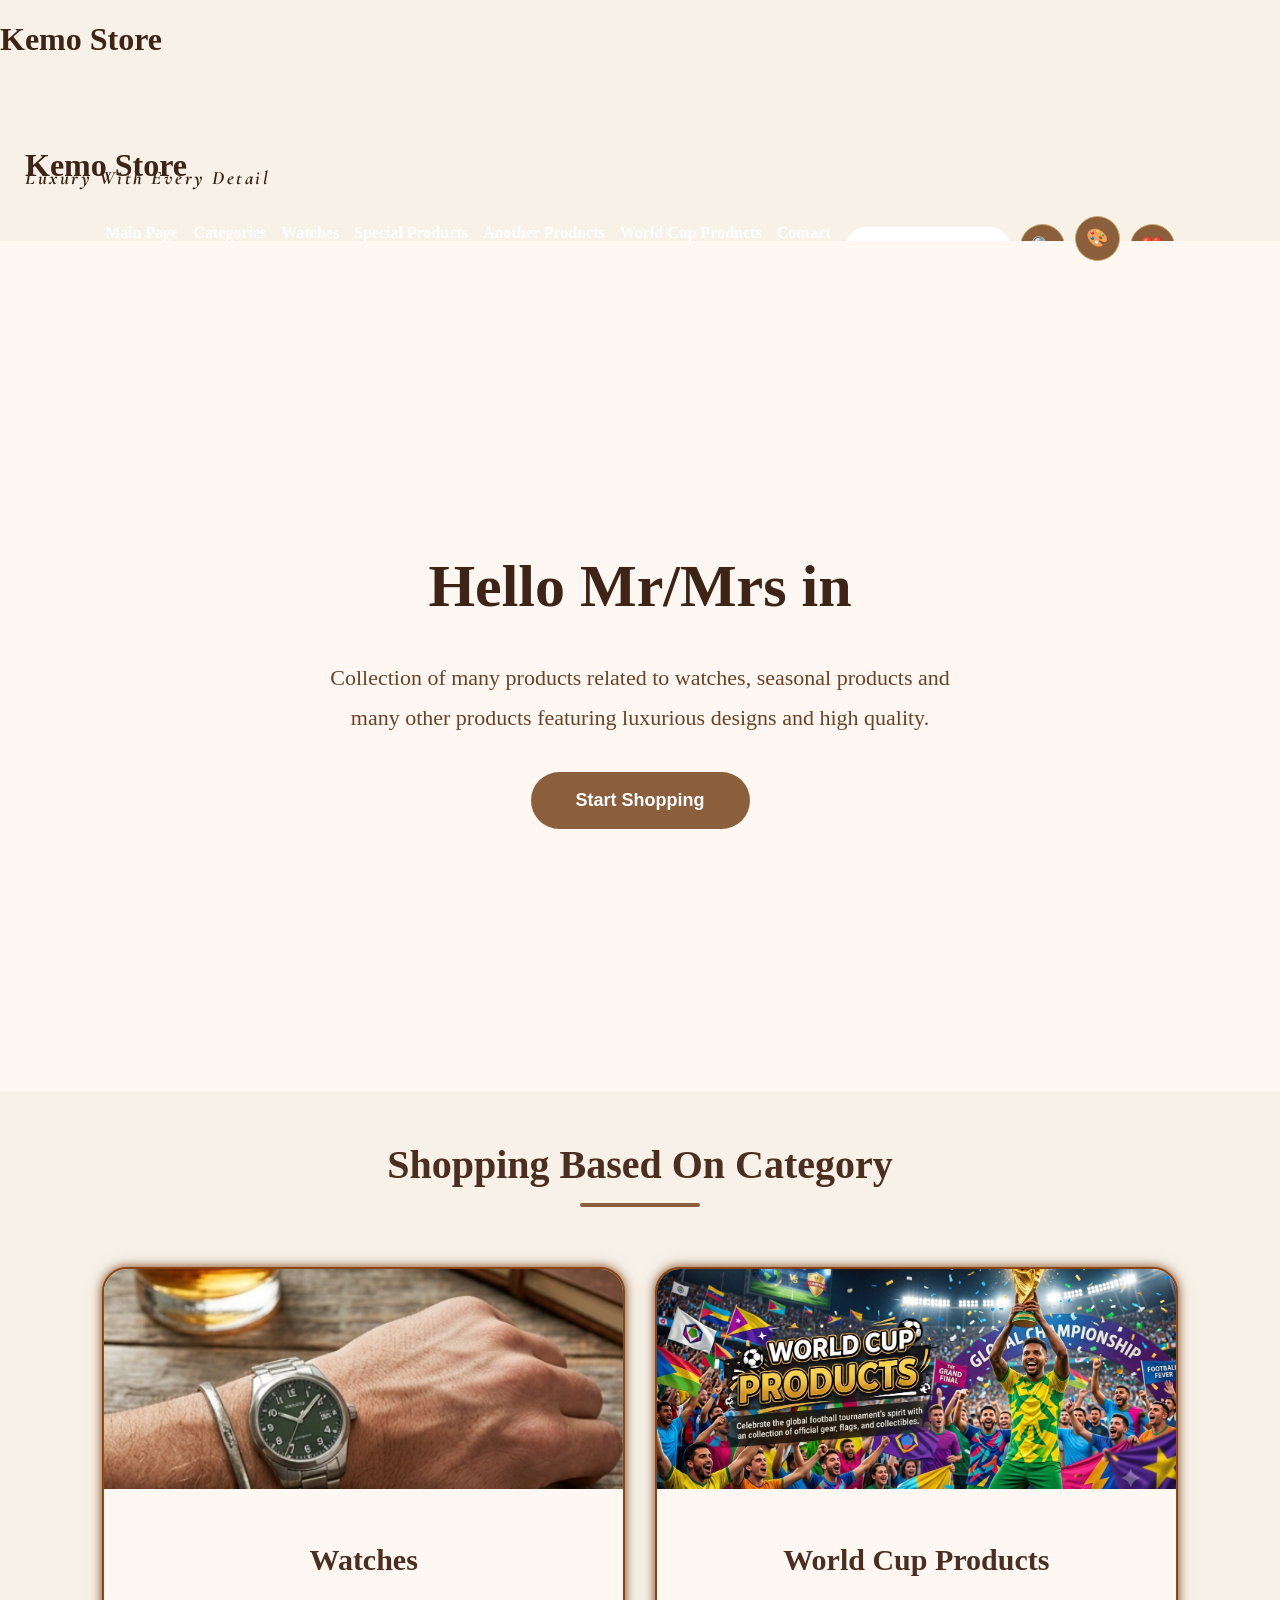
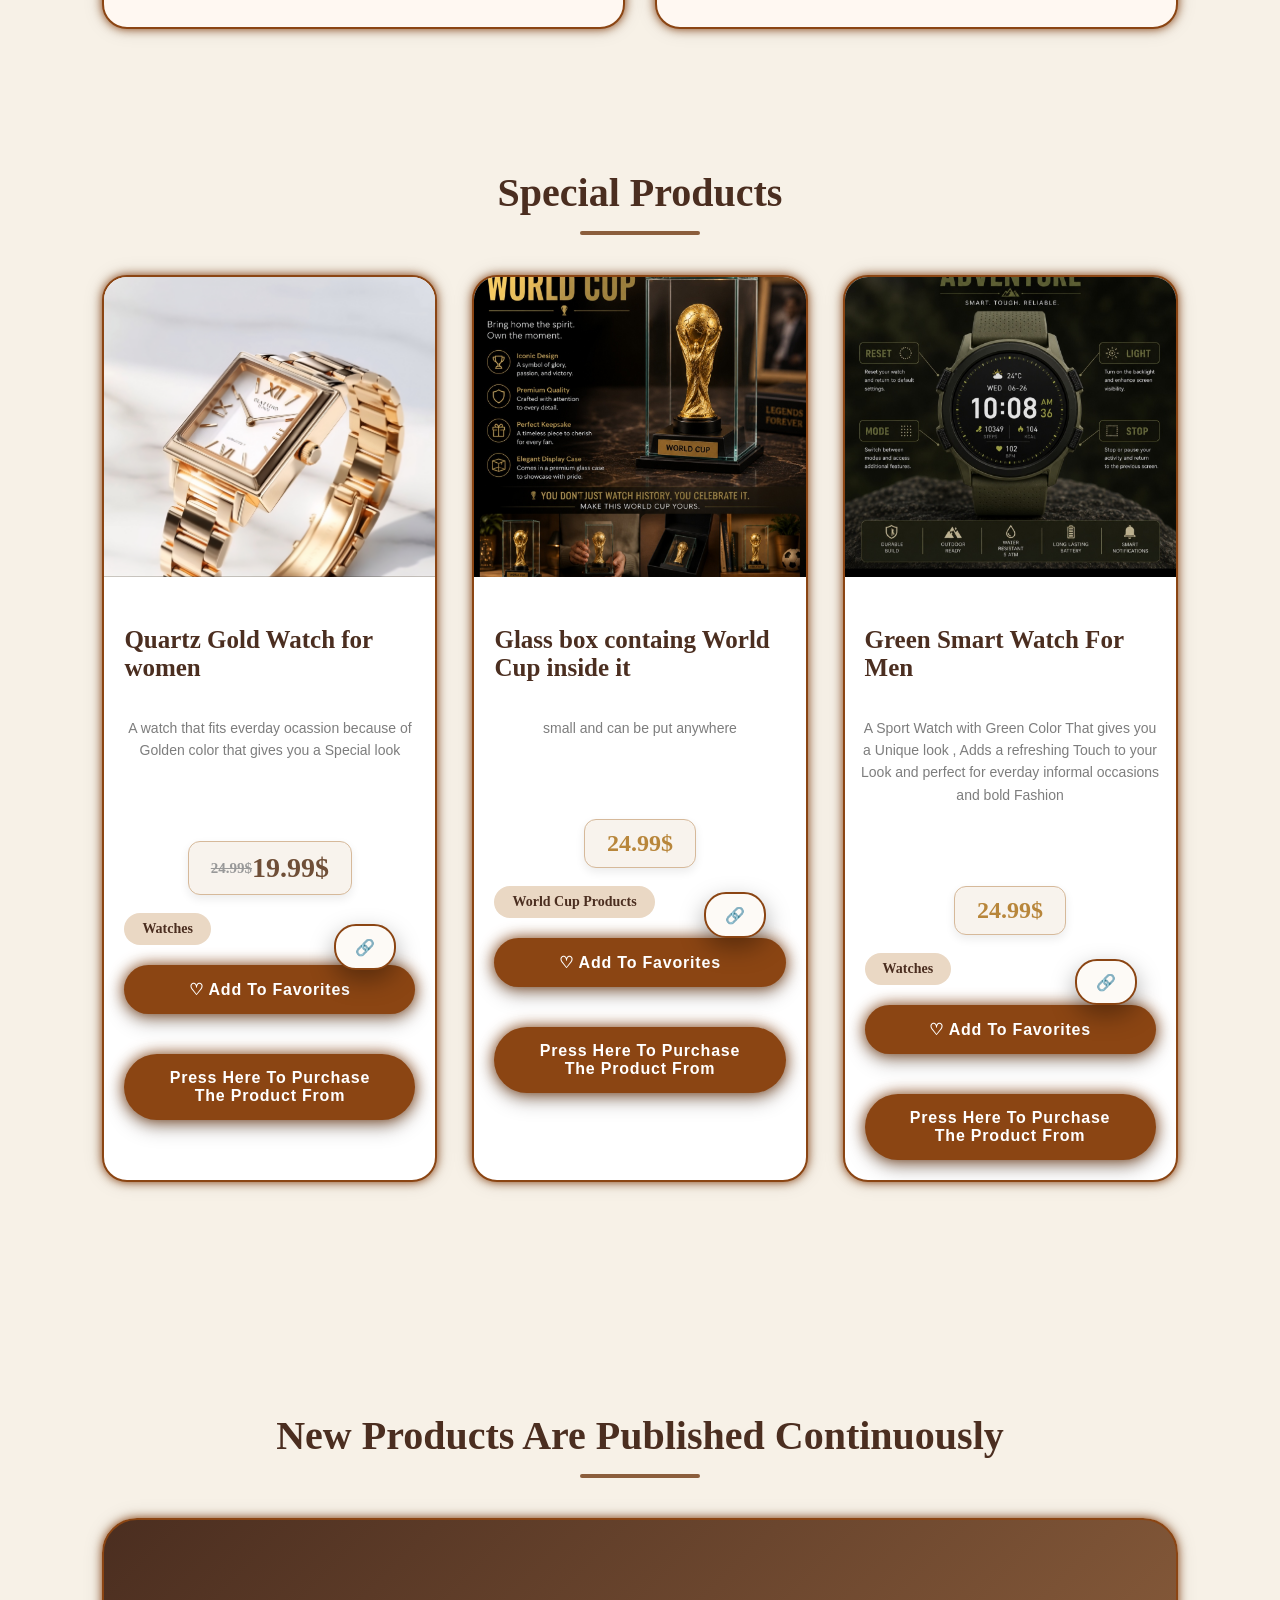
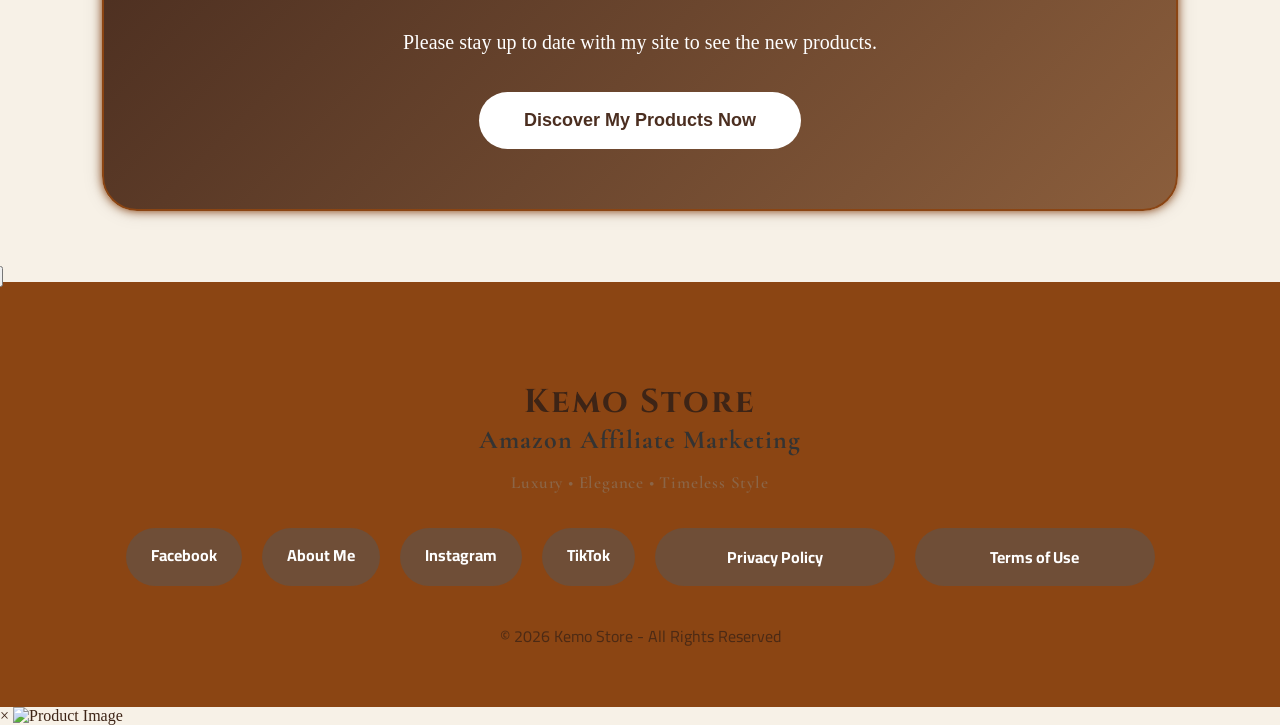
==== commit ac299e7b: "Add files via upload" ====
--- a/index.html
+++ b/index.html
@@ -282,7 +282,7 @@
 
 <div class="product" data-category="World Cup Products" id="product2">
 
-<img src="Product2.jpg" data-alt="wc1-alt">
+<img src="bag1.jpg" data-alt="wc1-alt">
 
 <h3 data-lang="wc1">Wonderful Glass Box With World Cup Inside </h3>
 
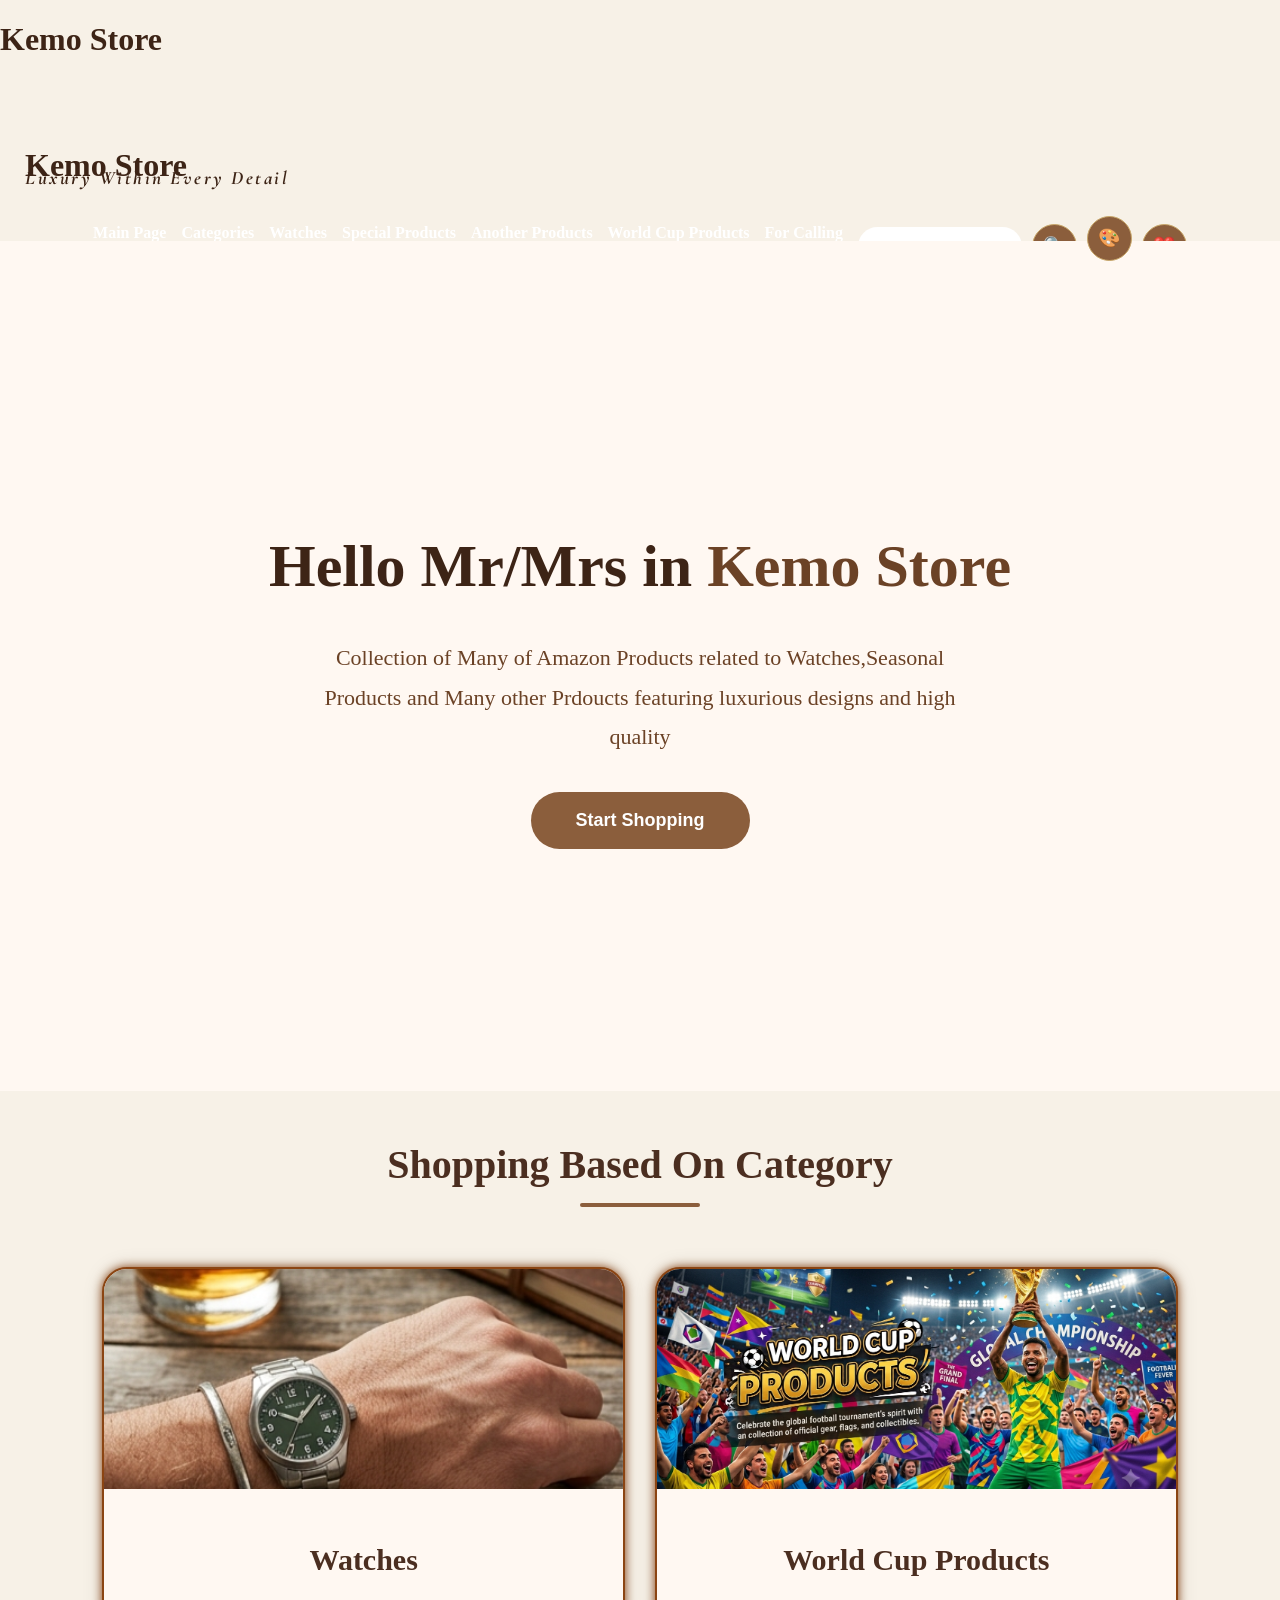
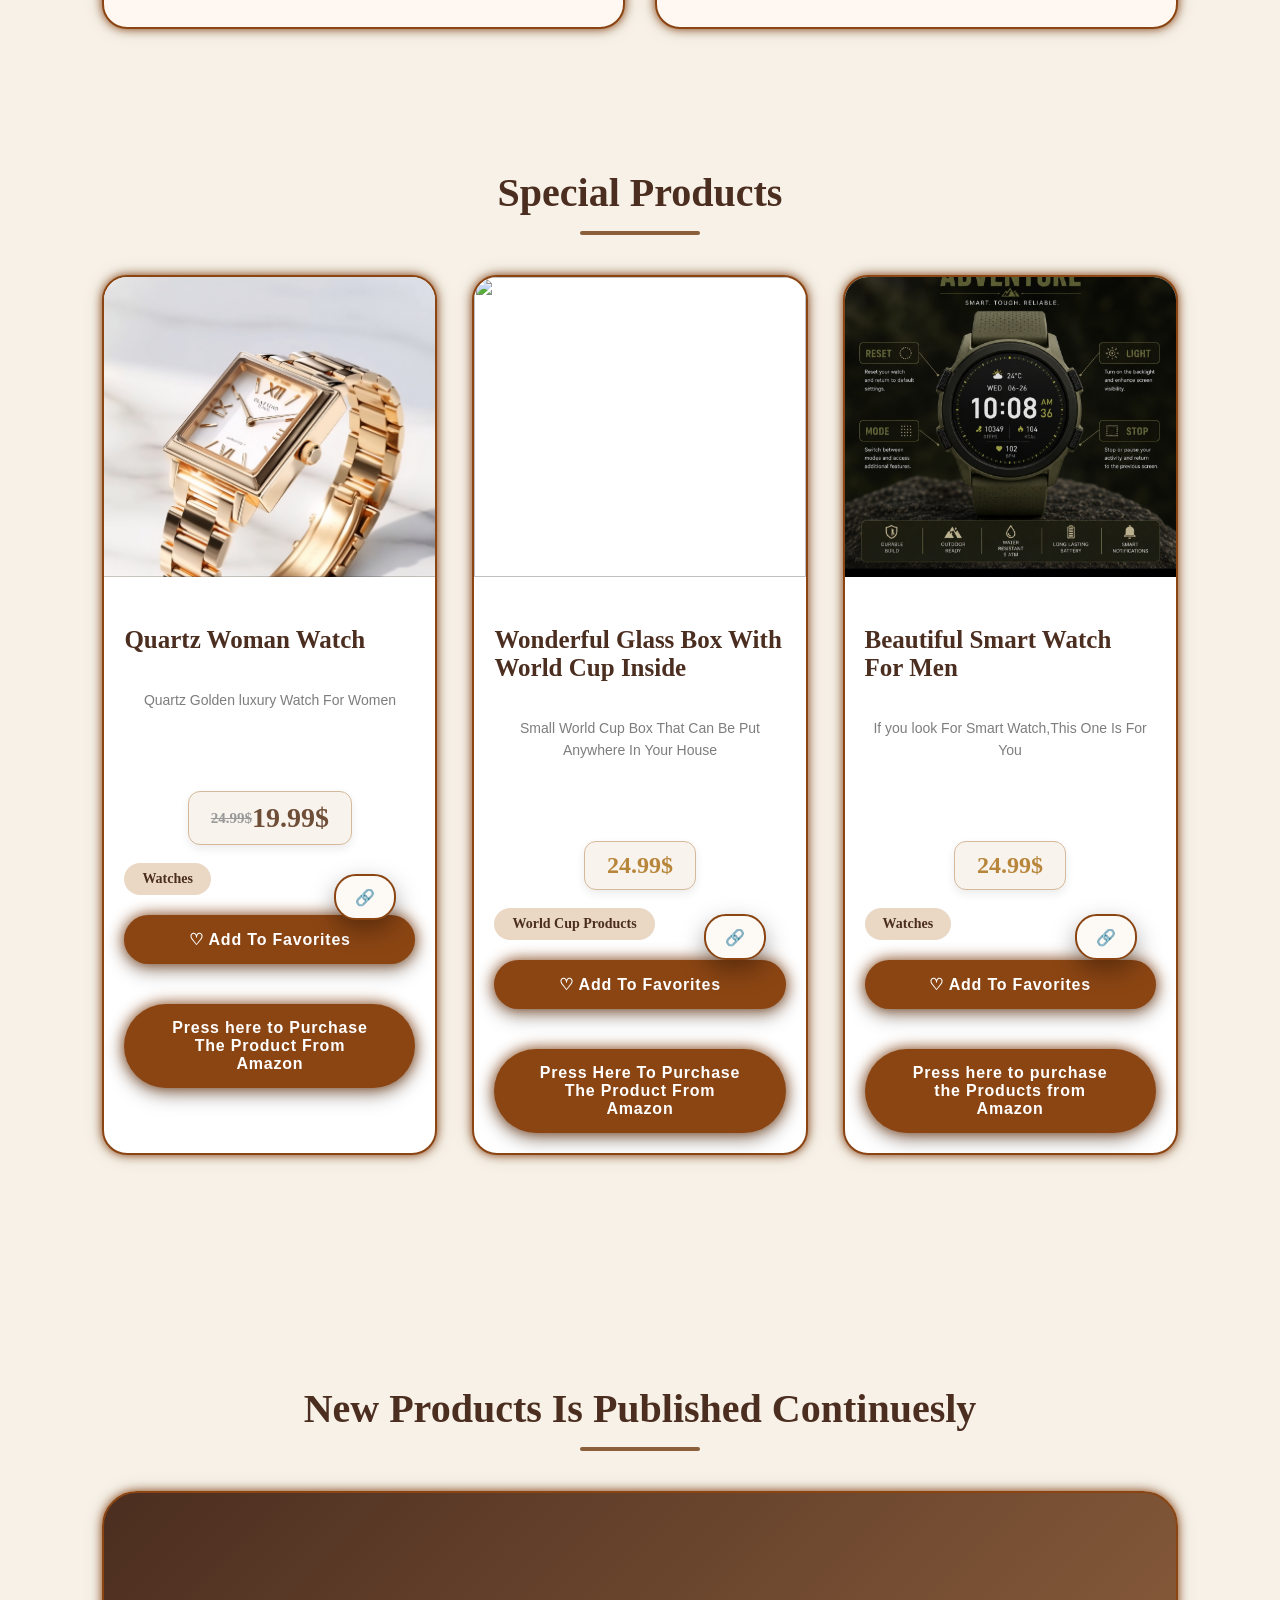
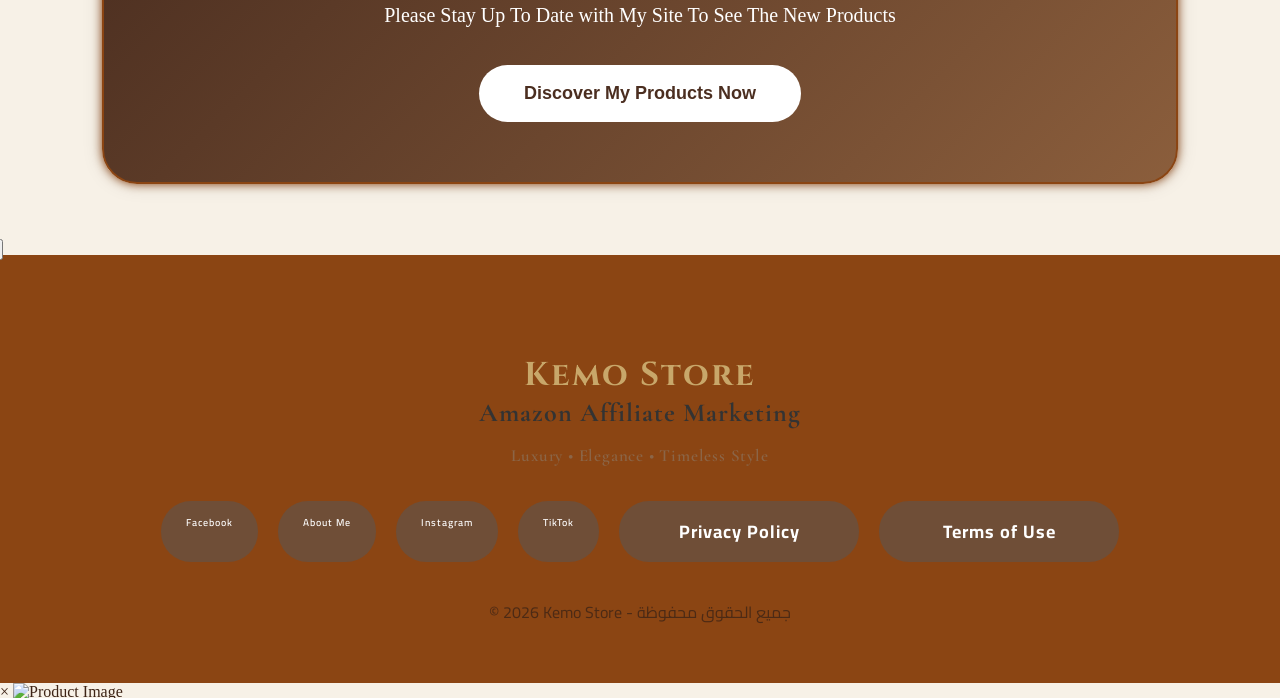
==== commit 7414c7c8: "Add files via upload" ====
--- a/index.html
+++ b/index.html
@@ -2,36 +2,10 @@
 <html lang="en" dir="ltr">
 
 <head>
-<link rel="icon" href="favicon.ico" type="image/x-icon">
-<meta name="robots" content="index, follow">
-<meta name="author" content="Kemo Store">
-<meta name="keywords" content="Kemo Store, 高級腕時計, メンズ腕時計, レディース腕時計, ブーツ, レザーブーツ, ファッションアクセサリー, ワールドカップコレクション, サッカーグッズ, 高品質, 高級ファッション, オンラインショップ, Kemo Store,Luxury Watches,relojes de lujo,Luxusuhren, elegante Uhren, Stiefel, Lederstiefel, Modeaccessoires, World Cup Kollektion, Premium Mode, Online Shop, hochwertige Produkte, eleganter Stil,orologi di lusso, orologi eleganti, stivali, stivali in pelle, accessori moda, collezione coppa del mondo, moda premium, negozio online, prodotti di qualità, stile elegante, Kemo Store Kemo Store,montres de luxe, montres élégantes, bottes, bottes en cuir, accessoires de mode, collection coupe du monde, mode premium, boutique en ligne, produits de qualité, style élégant, Kemo Store relojes elegantes, botas, botas de cuero, accesorios de moda, colección mundial, productos de fútbol, moda premium, tienda online, estilo elegante, productos de alta calidad, Kemo Store Men's Watches,ساعات فاخرة، ساعات رجالي، ساعات حريمي، ساعات أنيقة، بوت رجالي، بوت حريمي، أحذية بوت، إكسسوارات، منتجات كأس العالم، موضة، منتجات فاخرة، متجر إلكتروني، تسوق أونلاين، جودة عالية، تصميم أنيق، منتجات مميزة، متجر كيمو, Women's Watches, Premium Watches, Fashion Watches, Leather Boots, Men's Boots, Women's Boots, Stylish Boots, Luxury Fashion, Fashion Accessories, Premium Products, Elegant Style, Leather & Fashion Collection, World Cup Collection, Amazon Affiliate, Online Shopping, Luxury Collection, High Quality Products, Trendy Fashion">
+
 <meta charset="UTF-8">
 <meta name="viewport" content="width=device-width, initial-scale=1.0">
-<meta name="description" content="Kemo Store offers premium fashion products including luxury watches, leather boots, elegant accessories, stylish footwear, World Cup collections, and timeless fashion. Discover high-quality designs, affordable prices,Kemo Store ofrece relojes de lujo, botas elegantes, accesorios modernos, colecciones inspiradas en la Copa del Mundo y productos de moda de alta calidad para hombres y mujeres. Descubre estilo, calidad y excelentes precios,Kemo Store propose des montres de luxe, des bottes élégantes, des accessoires tendance, des collections Coupe du Monde et des produits de mode de haute qualité pour hommes et femmes. Découvrez un style intemporel à des prix compétitifs,Kemo Store bietet Luxusuhren, elegante Stiefel, modische Accessoires, World Cup Kollektionen und hochwertige Modeprodukte für Damen und Herren. Entdecken Sie Qualität, Stil und attraktive Preise,Kemo Store offre orologi di lusso, stivali eleganti, accessori moderni, collezioni World Cup e prodotti di moda di alta qualità per uomo e donna. Scopri stile,Kemo Storeでは、高級腕時計、スタイリッシュなブーツ、ファッションアクセサリー、ワールドカップコレクション、高品質なファッションアイテムをご提供しています。洗練されたデザイン、優れた品質、お手頃な価格で、あなたにぴったりの商品を見つけてください。 , qualità e prezzi convenienti, متجر Kemo Store يقدم ساعات فاخرة، أحذية بوت أنيقة، إكسسوارات مميزة، منتجات مستوحاة من كأس العالم، وأحدث صيحات الموضة بجودة عالية وأسعار مناسبة. اكتشف منتجات مختارة بعناية للرجال والنساء, carefully selected products for men and women. Shop the latest trends with confidence at Kemo Store.">
-<meta property="og:title" content="Kemo Store | Luxury Watches & Boots">
-<meta property="og:description" content="Discover premium watches, stylish boots, World Cup collection and high-quality fashion products at Kemo Store.">
-<meta property="og:image" content="https://yourdomain.com/images/preview.jpg">
-<meta property="og:url" content="https://yourdomain.com/">
-<meta property="og:type" content="website">
-<meta name="twitter:card" content="summary_large_image">
-<meta name="twitter:title" content="Kemo Store">
-<meta name="twitter:description" content="Luxury watches, boots and premium fashion products.">
-<meta name="twitter:image" content="https://yourdomain.com/images/preview.jpg">   
-<script type="application/ld+json">
-{
-  "@context": "https://schema.org",
-  "@type": "Store",
-  "name": "Kemo Store",
-  "description": "Luxury watches, leather boots, fashion accessories and premium products.",
-  "brand": {
-    "@type": "Brand",
-    "name": "Kemo Store"
-  },
-  "category": "Fashion Store"
-}
-</script>
-   
+
 <title>Kemo Store</title>
 <link href="https://fonts.googleapis.com/css2?family=Cormorant+Garamond:wght@500;700&family=Cairo:wght@400;700;900&display=swap" rel="stylesheet">
 <link href="https://fonts.googleapis.com/css2?family=Bodoni+Moda:wght@600;700;800&display=swap" rel="stylesheet">
@@ -49,7 +23,7 @@
 <body class="home-page">
  <div id="loader">
 
-    <h1>Kemo Store</h1>
+    <h1 data-lang="loader">Kemo Store</h1>
 
     <div class="loader-line"></div>
 
@@ -60,21 +34,11 @@
 =========================-->
 
 <header class="header">
-   <h1 class="kemo-title" data-lang="kemo">Kemo Store</h1>
-<p class="kemo-tagline" data-lang="luxury">Luxury Within Every Detail</p>
+   <h1 class="kemo-title" data-lang="kemo-title">Kemo Store</h1>
+<p class="kemo-tagline" data-lang="kemo-tagline">Luxury Within Every Detail</p>
    
 <nav id="products-nav">
-<div class="lang-container">
-    <button onclick="setLanguage('ar')"><span>🇪🇬</span></button>
-    <button onclick="setLanguage('en')"><span>🇺🇸</span></button>
-    <button onclick="setLanguage('fr')"><span>🇫🇷</span></button>
-    <button onclick="setLanguage('de')"><span>🇩🇪</span></button>
-   <button onclick="setLanguage('es')"><span>🇪🇸</span></button>
-    <button onclick="setLanguage('it')"><span>🇮🇹</span></button>
-    <button onclick="setLanguage('ja')"><span>🇯🇵</span></button>
-</div>
-
-<a href="#" data-lang="main-page">Main Page</a>
+<a href="#" data-lang="Main-Page">Main Page</a>
 
 <a href="#categories" data-lang="categories">Categories</a>  
 
@@ -82,17 +46,16 @@
 
   
 
- <a href="#products"class="category-title" data-lang="special-products">Special Products</a>
+ <a href="#products"class="category-title" data-lang="special products">Special Products</a>
     
-<a href="Another Products.html"class="category-title" data-lang="another-products">Another Products</a>
+<a href="Another Products.html"class="category-title" data-lang="Another products">Another Products</a>
     
-<a href="World Cup Products.html"class="category-title" data-lang="worldcup-products">World Cup Products</a>
-<a href="#contact" data-lang="contact">For Calling</a>
+<a href="World Cup Products.html"class="category-title" data-lang="World Cup Products">World Cup Products</a>
+<a href="#contact" data-lang="For-calling">For Calling</a>
   
 <div class="header-icons">
 
-<input id="search" type="text" data-lang-placeholder="search-placeholder">
-
+<input id="search" type="text" placeholder="Search">
 
 <button onclick="searchProducts()">🔍</button>  
 <div class="theme-picker">
@@ -103,9 +66,9 @@
 ❤️
 </button>
    
-<div class="theme-box">
-
-<h3 data-lang="choose-theme">Choose Theme</h3>
+<div class="theme-box" data-lang="choose theme">
+
+<h3>Choose Theme</h3>
 
 <div class="theme-option" data-theme="leather" data-lang="leather">
 🤎 Leather Heritage
@@ -120,7 +83,7 @@
 </div>
 
 <div class="theme-option" data-theme="pink" data-lang="pink">
-🌸 Luxuary Pink
+🌸 Luxuary ink
 </div>
    
 <div class="theme-option" data-theme="midnight" data-lang="midnight">
@@ -149,18 +112,18 @@
 
 <div class="hero-overlay">
 
-<h2 data-lang="hero-title">
+<h2 data-lang="hero-overlay">
 
 Hello Mr/Mrs in
 
-<span>
+<span data-lang="span 1">
 
 Kemo Store
 
 </span>
 
 </h2>
-   <p data-lang="hero">
+   <p data lang="hero">
 
 Collection of Many of Amazon Products related to Watches,Seasonal Products and Many other Prdoucts featuring luxurious designs and high quality
 
@@ -168,7 +131,7 @@
 
 <a href="#products">
 
-<button class="shop-btn" data-lang="shop-now">
+<button class="shop-btn" data-lang="shop-btn">
 
 Start Shopping 
 
@@ -186,7 +149,7 @@
 
 <section id="categories">
 
-<h2 class="title" data-lang="shopping-category">
+<h2 class="title" data-lang="categories">
 
 Shopping Based On Category
 
@@ -206,7 +169,7 @@
 
 <img src="bags.jpg">
 
-<h3 data-lang="worldcup-products">World Cup Products</h3>
+<h3 data-lang="WC">World Cup Products</h3>
 
 </div>
 
@@ -235,7 +198,7 @@
 =========================-->  
 <section id="products">
 
-<h2 class="title" data-lang="special-products">
+<h2 class="title" data-lang="special products1">
 
 Special Products
 
@@ -245,11 +208,11 @@
 <!-- المنتج الأول -->
 <div class="product" data-category="watches" id="product1">
 
-<img src="product1.jpg" data-alt="wt1-alt">
-
-<h3 data-lang="wt1">Quartz Woman Watch</h3>
-
-<p data-lang="wa11">
+<img src="product1.jpg">
+
+<h3 data-lang="watch1">Quartz Woman Watch</h3>
+
+<p data-lang="p watch1">
 Quartz Golden luxury Watch For Women
 </p>
 <button class="share-btn" onclick="shareProduct(this)">
@@ -265,11 +228,11 @@
 
 </div>
 
-<div class="product-category" onclick="goToCategory('Watches')" data-lang="watches">
+<div class="product-category" onclick="goToCategory('Watches')" data-lang="product1">
 Watches
 </div>
 
-<button class="fav-btn" onclick="addFavorite(this)" data-lang="add-fav">
+<button class="fav-btn" onclick="addFavorite(this)" data-lang="Add fav">
 ♡ Add To Favorites
 </button>
 <button onclick="window.open('https://amzn.to/4f43K0a','_blank')" data-lang="purchase">
@@ -282,11 +245,11 @@
 
 <div class="product" data-category="World Cup Products" id="product2">
 
-<img src="bag1.jpg" data-alt="wc1-alt">
-
-<h3 data-lang="wc1">Wonderful Glass Box With World Cup Inside </h3>
-
-<p data-lang="wc11">
+<img src="product2.jpg">
+
+<h3 data-lang="product2">Wonderful Glass Box With World Cup Inside </h3>
+
+<p data-lang="p product2">
 Small World Cup Box That Can Be Put Anywhere In Your House
 </p>
 <button class="share-btn" onclick="shareProduct(this)">
@@ -296,7 +259,7 @@
 
 </div>
 
-<div class="product-category" onclick="goToCategory('World Cup Products')" data-lang="worldcup-products">
+<div class="product-category" onclick="goToCategory('World Cup Products')" data-lang="World Cup Products">
 
 World Cup Products 
   
@@ -313,11 +276,11 @@
 
 <div class="product" data-category="watches" id="product3">
 
-<img src="product3.jpg"data-alt="wt8-alt">
-
-<h3 data-lang="wt8">Beautiful Smart Watch For Men </h3>
-
-<p data-lang="wt88">
+<img src="product3.jpg">
+
+<h3 data-lang="product3">Beautiful Smart Watch For Men </h3>
+
+<p data-lang="p product3">
 If you look For Smart Watch,This One Is For You
 </p>
 <button class="share-btn" onclick="shareProduct(this)">
@@ -333,6 +296,7 @@
 </div>
 
 <div class="product-category" onclick="goToCategory('Watches')" data-lang="watches">
+
 Watches
 </div>
 <button class="fav-btn" onclick="addFavorite(this)" data-lang="add-fav">
@@ -353,7 +317,7 @@
 
 <section id="offers" class="offers">
 
-<h2 class="title" data-lang="discover-products-title">
+<h2 class="title" data-lang="title">
 New Products Is Published Continuesly
 </h2>
 
@@ -363,19 +327,23 @@
 
 </h3>
 
-<p data-lang="discover-products-text">
+<p data-lang="p-title">
 
 Please Stay Up To Date with My Site To See The New Products 
 </p>
 
-<button id="discoverBtn" data-lang="discover-products-btn">Discover My Products Now</button>
-
-</div>
+<button id="discoverBtn" data-lang="disc-btn">Discover My Products Now</button>
+
+</div>
+
 </section>
+   
+   
 <button id="backToTop">↑</button>
+   
 <footer id="contact">
 
-<h2 data-lang="kemo">Kemo Store</h2>
+<h2 data-lang="footer">Kemo Store</h2>
 
 <p class="footer-tagline" data-lang="footer-tagline">
 Amazon Affiliate Marketing
@@ -386,19 +354,19 @@
 </p>
 
    
-<div class="social">
-
-<a data-lang="facebook"href="https://www.facebook.com/karem.kemo.391420/">Facebook</a>
+<div class="social" data-lang="social">
+
+<a href="https://www.facebook.com/karem.kemo.391420/">Facebook</a>
     
 <a href="about.html" class="social-link" data-lang="about">
 About Me</a>
     
-<a data-lang="instagram" href="https://www.instagram.com/karem_hendawy/">Instagram</a>
-
-<a data-lang="tiktok" href="https://www.tiktok.com/@karemhendawy7257?_r=1&_t=ZS-97raNwY9rWc">TikTok</a>
-<a href="privacy.html" data-lang="privacy">privacy policy</a>
-
-<a href="terms.html" data-lang="terms">terms of use</a>
+<a href="https://www.instagram.com/karem_hendawy/">Instagram</a>
+
+<a href="https://www.tiktok.com/@karemhendawy7257?_r=1&_t=ZS-97raNwY9rWc">TikTok</a>
+<a href="privacy.html" data-lang="privacy">Privacy Policy</a>
+
+<a href="terms.html" data-lang="terms">Terms of Use</a>
 </div>
 
 <p class="copyright" data-lang="copyright">
@@ -414,7 +382,7 @@
     <img id="lightbox-img" src="" alt="Product Image">
 </div>
 
-<script src="translations.js"></script>
+
 <script src="script.js"></script>
 <script src="Products.js"></script>
  
--- a/style2.css
+++ b/style2.css
@@ -1166,7 +1166,7 @@
 .lang-container {
     position: absolute; /* لتثبيتهم في مكان معين مهما نزل الزائر بالصفحة */
     top: -35px;       /* المسافة من أعلى الشاشة (تحكم بها لرفعها أو خفضها) */
-    right: 16px;     /* المسافة من جهة اليمين */
+    right: 40px;     /* المسافة من جهة اليمين */
     z-index: 1000;   /* لضمان ظهورهم فوق أي عنصر آخر */
     display: flex;
     gap: 12px;        /* مسافة صغيرة بين الأزرار */
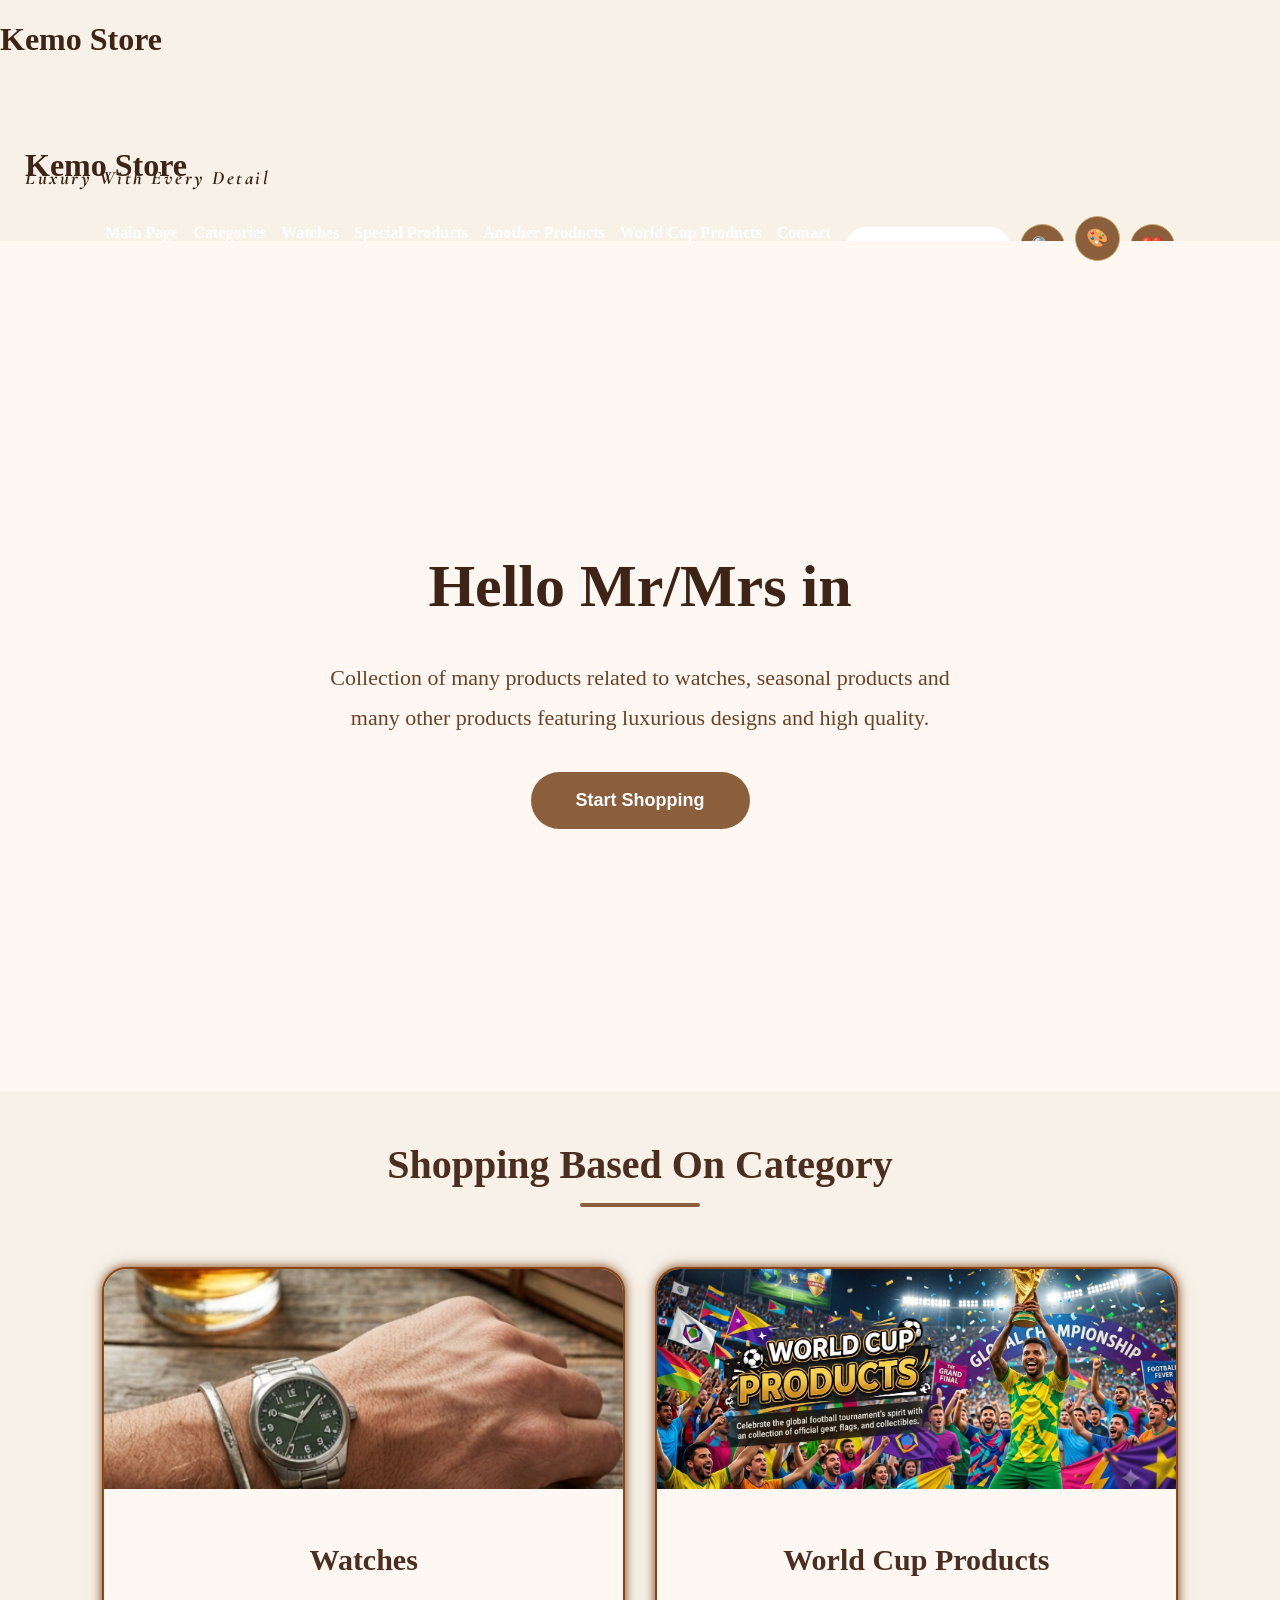
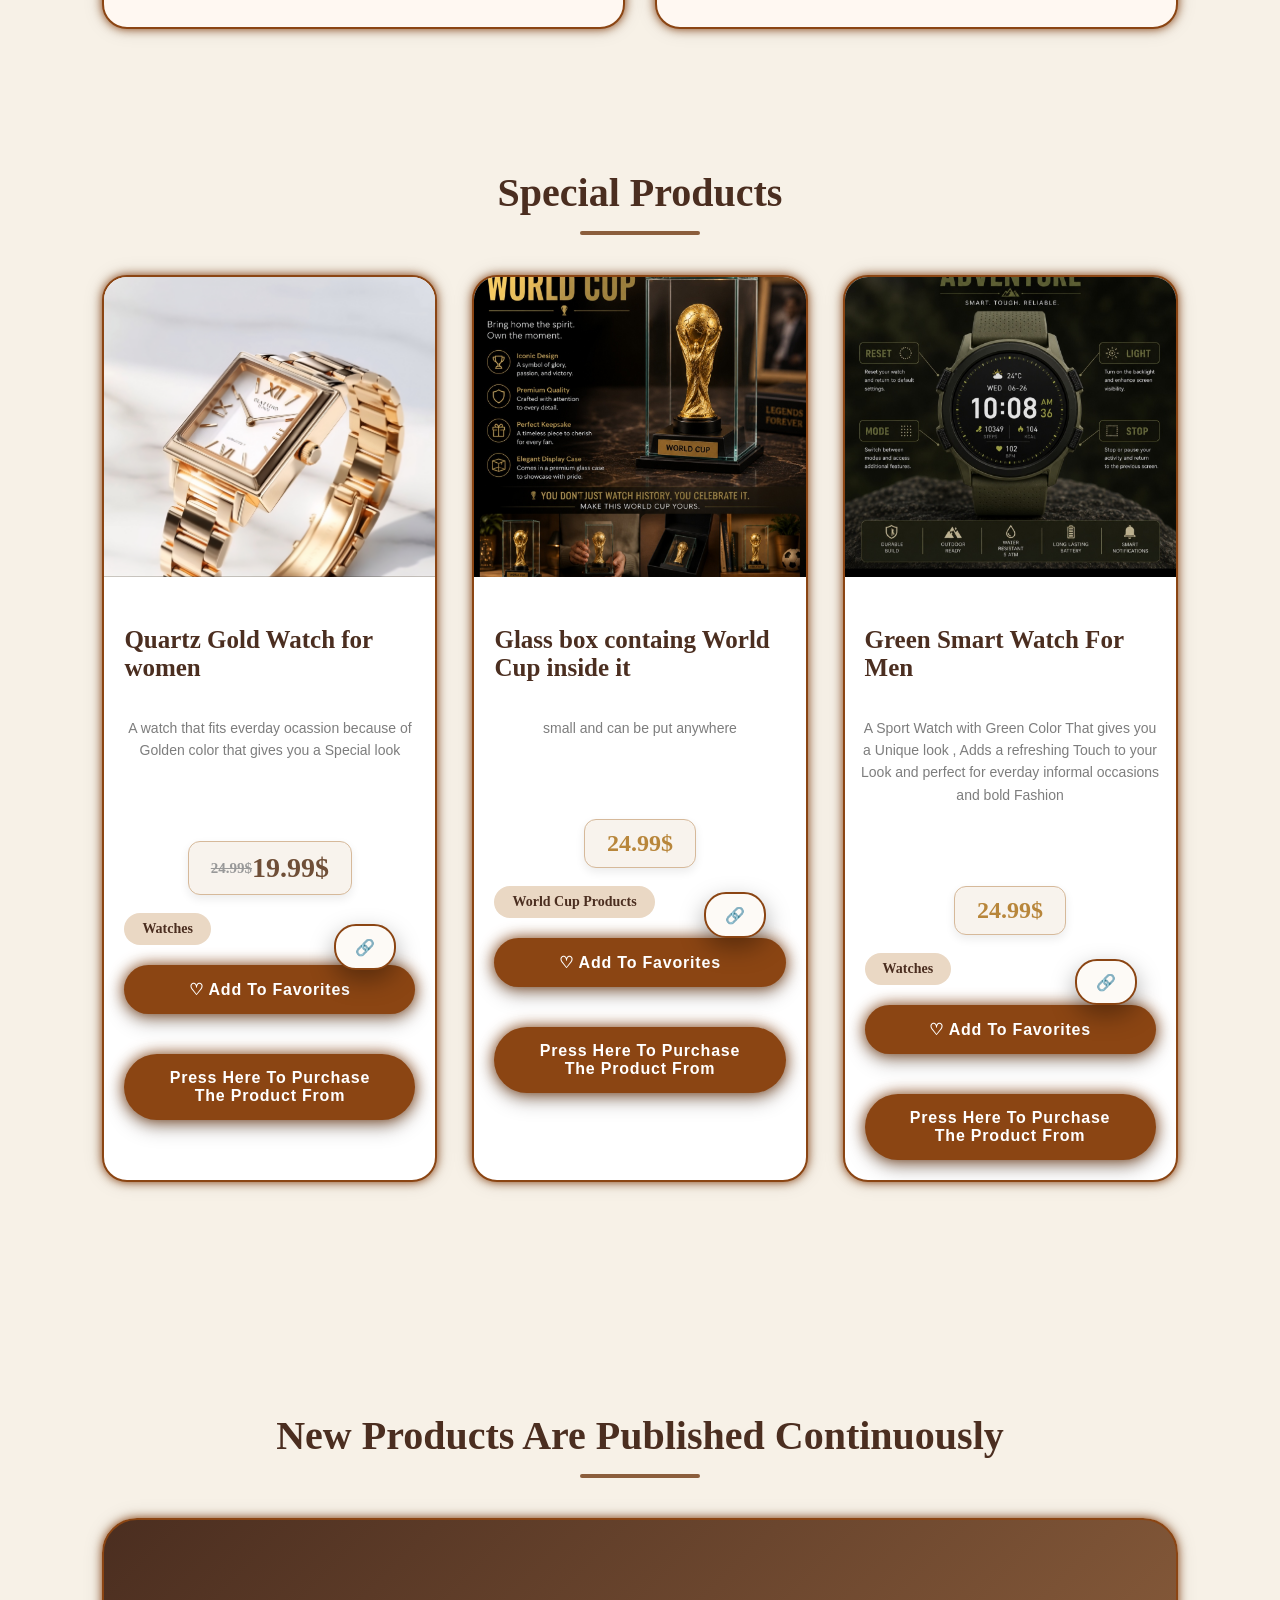
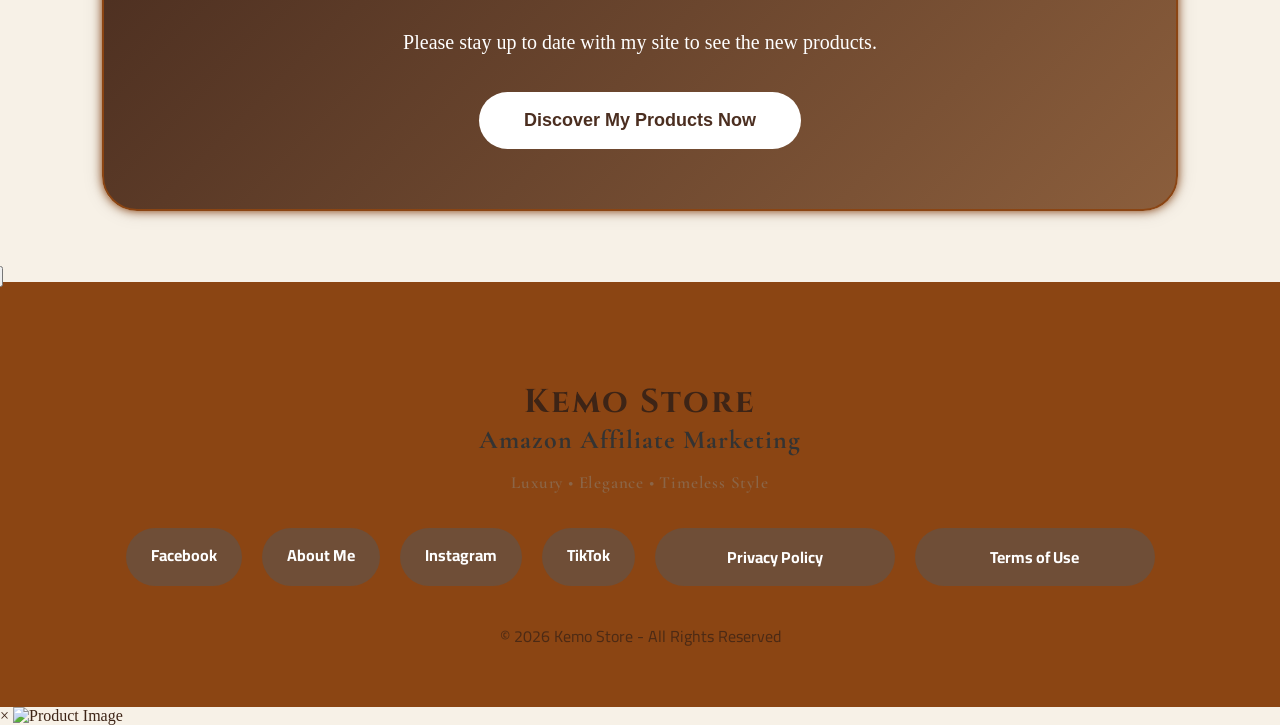
==== commit f496df8c: "Update index.html" ====
--- a/index.html
+++ b/index.html
@@ -2,10 +2,37 @@
 <html lang="en" dir="ltr">
 
 <head>
-
+<link rel="icon" href="favicon.ico" type="image/x-icon">
+<meta name="robots" content="index, follow">
+<meta name="author" content="Kemo Store">
+<meta name="keywords" content="Kemo Store, 高級腕時計, メンズ腕時計, レディース腕時計, ブーツ, レザーブーツ, ファッションアクセサリー, ワールドカップコレクション, サッカーグッズ, 高品質, 高級ファッション, オンラインショップ, Kemo Store,Luxury Watches,relojes de lujo,Luxusuhren, elegante Uhren, Stiefel, Lederstiefel, Modeaccessoires, World Cup Kollektion, Premium Mode, Online Shop, hochwertige Produkte, eleganter Stil,orologi di lusso, orologi eleganti, stivali, stivali in pelle, accessori moda, collezione coppa del mondo, moda premium, negozio online, prodotti di qualità, stile elegante, Kemo Store Kemo Store,montres de luxe, montres élégantes, bottes, bottes en cuir, accessoires de mode, collection coupe du monde, mode premium, boutique en ligne, produits de qualité, style élégant, Kemo Store relojes elegantes, botas, botas de cuero, accesorios de moda, colección mundial, productos de fútbol, moda premium, tienda online, estilo elegante, productos de alta calidad, Kemo Store Men's Watches,ساعات فاخرة، ساعات رجالي، ساعات حريمي، ساعات أنيقة، بوت رجالي، بوت حريمي، أحذية بوت، إكسسوارات، منتجات كأس العالم، موضة، منتجات فاخرة، متجر إلكتروني، تسوق أونلاين، جودة عالية، تصميم أنيق، منتجات مميزة، متجر كيمو, Women's Watches, Premium Watches, Fashion Watches, Leather Boots, Men's Boots, Women's Boots, Stylish Boots, Luxury Fashion, Fashion Accessories, Premium Products, Elegant Style, Leather & Fashion Collection, World Cup Collection, Amazon Affiliate, Online Shopping, Luxury Collection, High Quality Products, Trendy Fashion">
 <meta charset="UTF-8">
 <meta name="viewport" content="width=device-width, initial-scale=1.0">
-
+<meta name="description" content="Kemo Store offers premium fashion products including luxury watches, leather boots, elegant accessories, stylish footwear, World Cup collections, and timeless fashion. Discover high-quality designs, affordable prices,Kemo Store ofrece relojes de lujo, botas elegantes, accesorios modernos, colecciones inspiradas en la Copa del Mundo y productos de moda de alta calidad para hombres y mujeres. Descubre estilo, calidad y excelentes precios,Kemo Store propose des montres de luxe, des bottes élégantes, des accessoires tendance, des collections Coupe du Monde et des produits de mode de haute qualité pour hommes et femmes. Découvrez un style intemporel à des prix compétitifs,Kemo Store bietet Luxusuhren, elegante Stiefel, modische Accessoires, World Cup Kollektionen und hochwertige Modeprodukte für Damen und Herren. Entdecken Sie Qualität, Stil und attraktive Preise,Kemo Store offre orologi di lusso, stivali eleganti, accessori moderni, collezioni World Cup e prodotti di moda di alta qualità per uomo e donna. Scopri stile,Kemo Storeでは、高級腕時計、スタイリッシュなブーツ、ファッションアクセサリー、ワールドカップコレクション、高品質なファッションアイテムをご提供しています。洗練されたデザイン、優れた品質、お手頃な価格で、あなたにぴったりの商品を見つけてください。 , qualità e prezzi convenienti, متجر Kemo Store يقدم ساعات فاخرة، أحذية بوت أنيقة، إكسسوارات مميزة، منتجات مستوحاة من كأس العالم، وأحدث صيحات الموضة بجودة عالية وأسعار مناسبة. اكتشف منتجات مختارة بعناية للرجال والنساء, carefully selected products for men and women. Shop the latest trends with confidence at Kemo Store.">
+<meta property="og:title" content="Kemo Store | Luxury Watches & Boots">
+<meta property="og:description" content="Discover premium watches, stylish boots, World Cup collection and high-quality fashion products at Kemo Store.">
+<meta property="og:image" content="https://yourdomain.com/images/preview.jpg">
+<meta property="og:url" content="https://yourdomain.com/">
+<meta property="og:type" content="website">
+<meta name="twitter:card" content="summary_large_image">
+<meta name="twitter:title" content="Kemo Store">
+<meta name="google-site-verification" content="z5Ehcgq8vPUbuWfshIg9xRyYauJrcklrZRYfdhDKfRI" />
+<meta name="twitter:description" content="Luxury watches, boots and premium fashion products.">
+<meta name="twitter:image" content="https://yourdomain.com/images/preview.jpg">   
+<script type="application/ld+json">
+{
+  "@context": "https://schema.org",
+  "@type": "Store",
+  "name": "Kemo Store",
+  "description": "Luxury watches, leather boots, fashion accessories and premium products.",
+  "brand": {
+    "@type": "Brand",
+    "name": "Kemo Store"
+  },
+  "category": "Fashion Store"
+}
+</script>
+   
 <title>Kemo Store</title>
 <link href="https://fonts.googleapis.com/css2?family=Cormorant+Garamond:wght@500;700&family=Cairo:wght@400;700;900&display=swap" rel="stylesheet">
 <link href="https://fonts.googleapis.com/css2?family=Bodoni+Moda:wght@600;700;800&display=swap" rel="stylesheet">
@@ -23,7 +50,7 @@
 <body class="home-page">
  <div id="loader">
 
-    <h1 data-lang="loader">Kemo Store</h1>
+    <h1>Kemo Store</h1>
 
     <div class="loader-line"></div>
 
@@ -34,11 +61,21 @@
 =========================-->
 
 <header class="header">
-   <h1 class="kemo-title" data-lang="kemo-title">Kemo Store</h1>
-<p class="kemo-tagline" data-lang="kemo-tagline">Luxury Within Every Detail</p>
+   <h1 class="kemo-title" data-lang="kemo">Kemo Store</h1>
+<p class="kemo-tagline" data-lang="luxury">Luxury Within Every Detail</p>
    
 <nav id="products-nav">
-<a href="#" data-lang="Main-Page">Main Page</a>
+<div class="lang-container">
+    <button onclick="setLanguage('ar')"><span>🇪🇬</span></button>
+    <button onclick="setLanguage('en')"><span>🇺🇸</span></button>
+    <button onclick="setLanguage('fr')"><span>🇫🇷</span></button>
+    <button onclick="setLanguage('de')"><span>🇩🇪</span></button>
+   <button onclick="setLanguage('es')"><span>🇪🇸</span></button>
+    <button onclick="setLanguage('it')"><span>🇮🇹</span></button>
+    <button onclick="setLanguage('ja')"><span>🇯🇵</span></button>
+</div>
+
+<a href="#" data-lang="main-page">Main Page</a>
 
 <a href="#categories" data-lang="categories">Categories</a>  
 
@@ -46,16 +83,17 @@
 
   
 
- <a href="#products"class="category-title" data-lang="special products">Special Products</a>
+ <a href="#products"class="category-title" data-lang="special-products">Special Products</a>
     
-<a href="Another Products.html"class="category-title" data-lang="Another products">Another Products</a>
+<a href="Another Products.html"class="category-title" data-lang="another-products">Another Products</a>
     
-<a href="World Cup Products.html"class="category-title" data-lang="World Cup Products">World Cup Products</a>
-<a href="#contact" data-lang="For-calling">For Calling</a>
+<a href="World Cup Products.html"class="category-title" data-lang="worldcup-products">World Cup Products</a>
+<a href="#contact" data-lang="contact">For Calling</a>
   
 <div class="header-icons">
 
-<input id="search" type="text" placeholder="Search">
+<input id="search" type="text" data-lang-placeholder="search-placeholder">
+
 
 <button onclick="searchProducts()">🔍</button>  
 <div class="theme-picker">
@@ -66,9 +104,9 @@
 ❤️
 </button>
    
-<div class="theme-box" data-lang="choose theme">
-
-<h3>Choose Theme</h3>
+<div class="theme-box">
+
+<h3 data-lang="choose-theme">Choose Theme</h3>
 
 <div class="theme-option" data-theme="leather" data-lang="leather">
 🤎 Leather Heritage
@@ -83,7 +121,7 @@
 </div>
 
 <div class="theme-option" data-theme="pink" data-lang="pink">
-🌸 Luxuary ink
+🌸 Luxuary Pink
 </div>
    
 <div class="theme-option" data-theme="midnight" data-lang="midnight">
@@ -112,18 +150,18 @@
 
 <div class="hero-overlay">
 
-<h2 data-lang="hero-overlay">
+<h2 data-lang="hero-title">
 
 Hello Mr/Mrs in
 
-<span data-lang="span 1">
+<span>
 
 Kemo Store
 
 </span>
 
 </h2>
-   <p data lang="hero">
+   <p data-lang="hero">
 
 Collection of Many of Amazon Products related to Watches,Seasonal Products and Many other Prdoucts featuring luxurious designs and high quality
 
@@ -131,7 +169,7 @@
 
 <a href="#products">
 
-<button class="shop-btn" data-lang="shop-btn">
+<button class="shop-btn" data-lang="shop-now">
 
 Start Shopping 
 
@@ -149,7 +187,7 @@
 
 <section id="categories">
 
-<h2 class="title" data-lang="categories">
+<h2 class="title" data-lang="shopping-category">
 
 Shopping Based On Category
 
@@ -169,7 +207,7 @@
 
 <img src="bags.jpg">
 
-<h3 data-lang="WC">World Cup Products</h3>
+<h3 data-lang="worldcup-products">World Cup Products</h3>
 
 </div>
 
@@ -198,7 +236,7 @@
 =========================-->  
 <section id="products">
 
-<h2 class="title" data-lang="special products1">
+<h2 class="title" data-lang="special-products">
 
 Special Products
 
@@ -208,11 +246,11 @@
 <!-- المنتج الأول -->
 <div class="product" data-category="watches" id="product1">
 
-<img src="product1.jpg">
-
-<h3 data-lang="watch1">Quartz Woman Watch</h3>
-
-<p data-lang="p watch1">
+<img src="product1.jpg" data-alt="wt1-alt">
+
+<h3 data-lang="wt1">Quartz Woman Watch</h3>
+
+<p data-lang="wa11">
 Quartz Golden luxury Watch For Women
 </p>
 <button class="share-btn" onclick="shareProduct(this)">
@@ -228,11 +266,11 @@
 
 </div>
 
-<div class="product-category" onclick="goToCategory('Watches')" data-lang="product1">
+<div class="product-category" onclick="goToCategory('Watches')" data-lang="watches">
 Watches
 </div>
 
-<button class="fav-btn" onclick="addFavorite(this)" data-lang="Add fav">
+<button class="fav-btn" onclick="addFavorite(this)" data-lang="add-fav">
 ♡ Add To Favorites
 </button>
 <button onclick="window.open('https://amzn.to/4f43K0a','_blank')" data-lang="purchase">
@@ -245,11 +283,11 @@
 
 <div class="product" data-category="World Cup Products" id="product2">
 
-<img src="product2.jpg">
-
-<h3 data-lang="product2">Wonderful Glass Box With World Cup Inside </h3>
-
-<p data-lang="p product2">
+<img src="bag1.jpg" data-alt="wc1-alt">
+
+<h3 data-lang="wc1">Wonderful Glass Box With World Cup Inside </h3>
+
+<p data-lang="wc11">
 Small World Cup Box That Can Be Put Anywhere In Your House
 </p>
 <button class="share-btn" onclick="shareProduct(this)">
@@ -259,7 +297,7 @@
 
 </div>
 
-<div class="product-category" onclick="goToCategory('World Cup Products')" data-lang="World Cup Products">
+<div class="product-category" onclick="goToCategory('World Cup Products')" data-lang="worldcup-products">
 
 World Cup Products 
   
@@ -276,11 +314,11 @@
 
 <div class="product" data-category="watches" id="product3">
 
-<img src="product3.jpg">
-
-<h3 data-lang="product3">Beautiful Smart Watch For Men </h3>
-
-<p data-lang="p product3">
+<img src="product3.jpg"data-alt="wt8-alt">
+
+<h3 data-lang="wt8">Beautiful Smart Watch For Men </h3>
+
+<p data-lang="wt88">
 If you look For Smart Watch,This One Is For You
 </p>
 <button class="share-btn" onclick="shareProduct(this)">
@@ -296,7 +334,6 @@
 </div>
 
 <div class="product-category" onclick="goToCategory('Watches')" data-lang="watches">
-
 Watches
 </div>
 <button class="fav-btn" onclick="addFavorite(this)" data-lang="add-fav">
@@ -317,7 +354,7 @@
 
 <section id="offers" class="offers">
 
-<h2 class="title" data-lang="title">
+<h2 class="title" data-lang="discover-products-title">
 New Products Is Published Continuesly
 </h2>
 
@@ -327,23 +364,19 @@
 
 </h3>
 
-<p data-lang="p-title">
+<p data-lang="discover-products-text">
 
 Please Stay Up To Date with My Site To See The New Products 
 </p>
 
-<button id="discoverBtn" data-lang="disc-btn">Discover My Products Now</button>
-
-</div>
-
+<button id="discoverBtn" data-lang="discover-products-btn">Discover My Products Now</button>
+
+</div>
 </section>
-   
-   
 <button id="backToTop">↑</button>
-   
 <footer id="contact">
 
-<h2 data-lang="footer">Kemo Store</h2>
+<h2 data-lang="kemo">Kemo Store</h2>
 
 <p class="footer-tagline" data-lang="footer-tagline">
 Amazon Affiliate Marketing
@@ -354,19 +387,19 @@
 </p>
 
    
-<div class="social" data-lang="social">
-
-<a href="https://www.facebook.com/karem.kemo.391420/">Facebook</a>
+<div class="social">
+
+<a data-lang="facebook"href="https://www.facebook.com/karem.kemo.391420/">Facebook</a>
     
 <a href="about.html" class="social-link" data-lang="about">
 About Me</a>
     
-<a href="https://www.instagram.com/karem_hendawy/">Instagram</a>
-
-<a href="https://www.tiktok.com/@karemhendawy7257?_r=1&_t=ZS-97raNwY9rWc">TikTok</a>
-<a href="privacy.html" data-lang="privacy">Privacy Policy</a>
-
-<a href="terms.html" data-lang="terms">Terms of Use</a>
+<a data-lang="instagram" href="https://www.instagram.com/karem_hendawy/">Instagram</a>
+
+<a data-lang="tiktok" href="https://www.tiktok.com/@karemhendawy7257?_r=1&_t=ZS-97raNwY9rWc">TikTok</a>
+<a href="privacy.html" data-lang="privacy">privacy policy</a>
+
+<a href="terms.html" data-lang="terms">terms of use</a>
 </div>
 
 <p class="copyright" data-lang="copyright">
@@ -382,10 +415,10 @@
     <img id="lightbox-img" src="" alt="Product Image">
 </div>
 
-
+<script src="translations.js"></script>
 <script src="script.js"></script>
 <script src="Products.js"></script>
  
 </body>
 
-</html>+ </html>
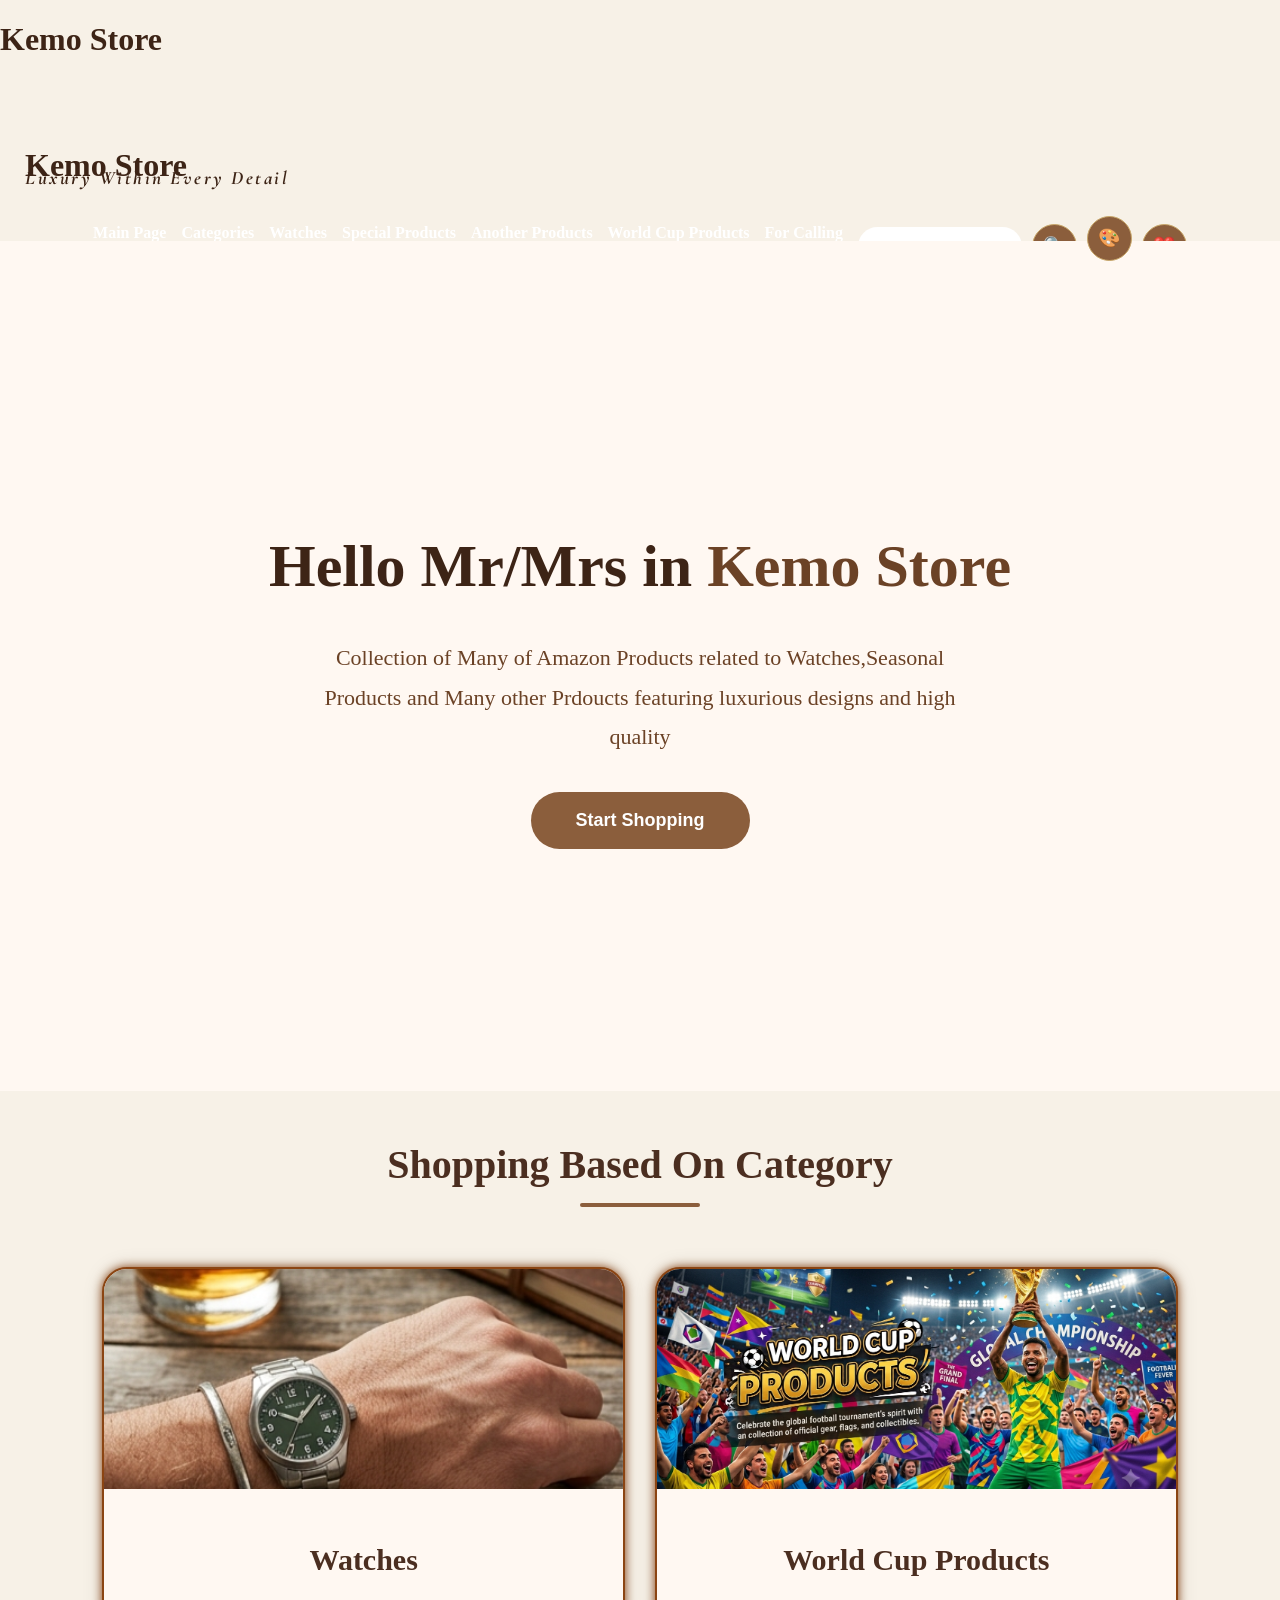
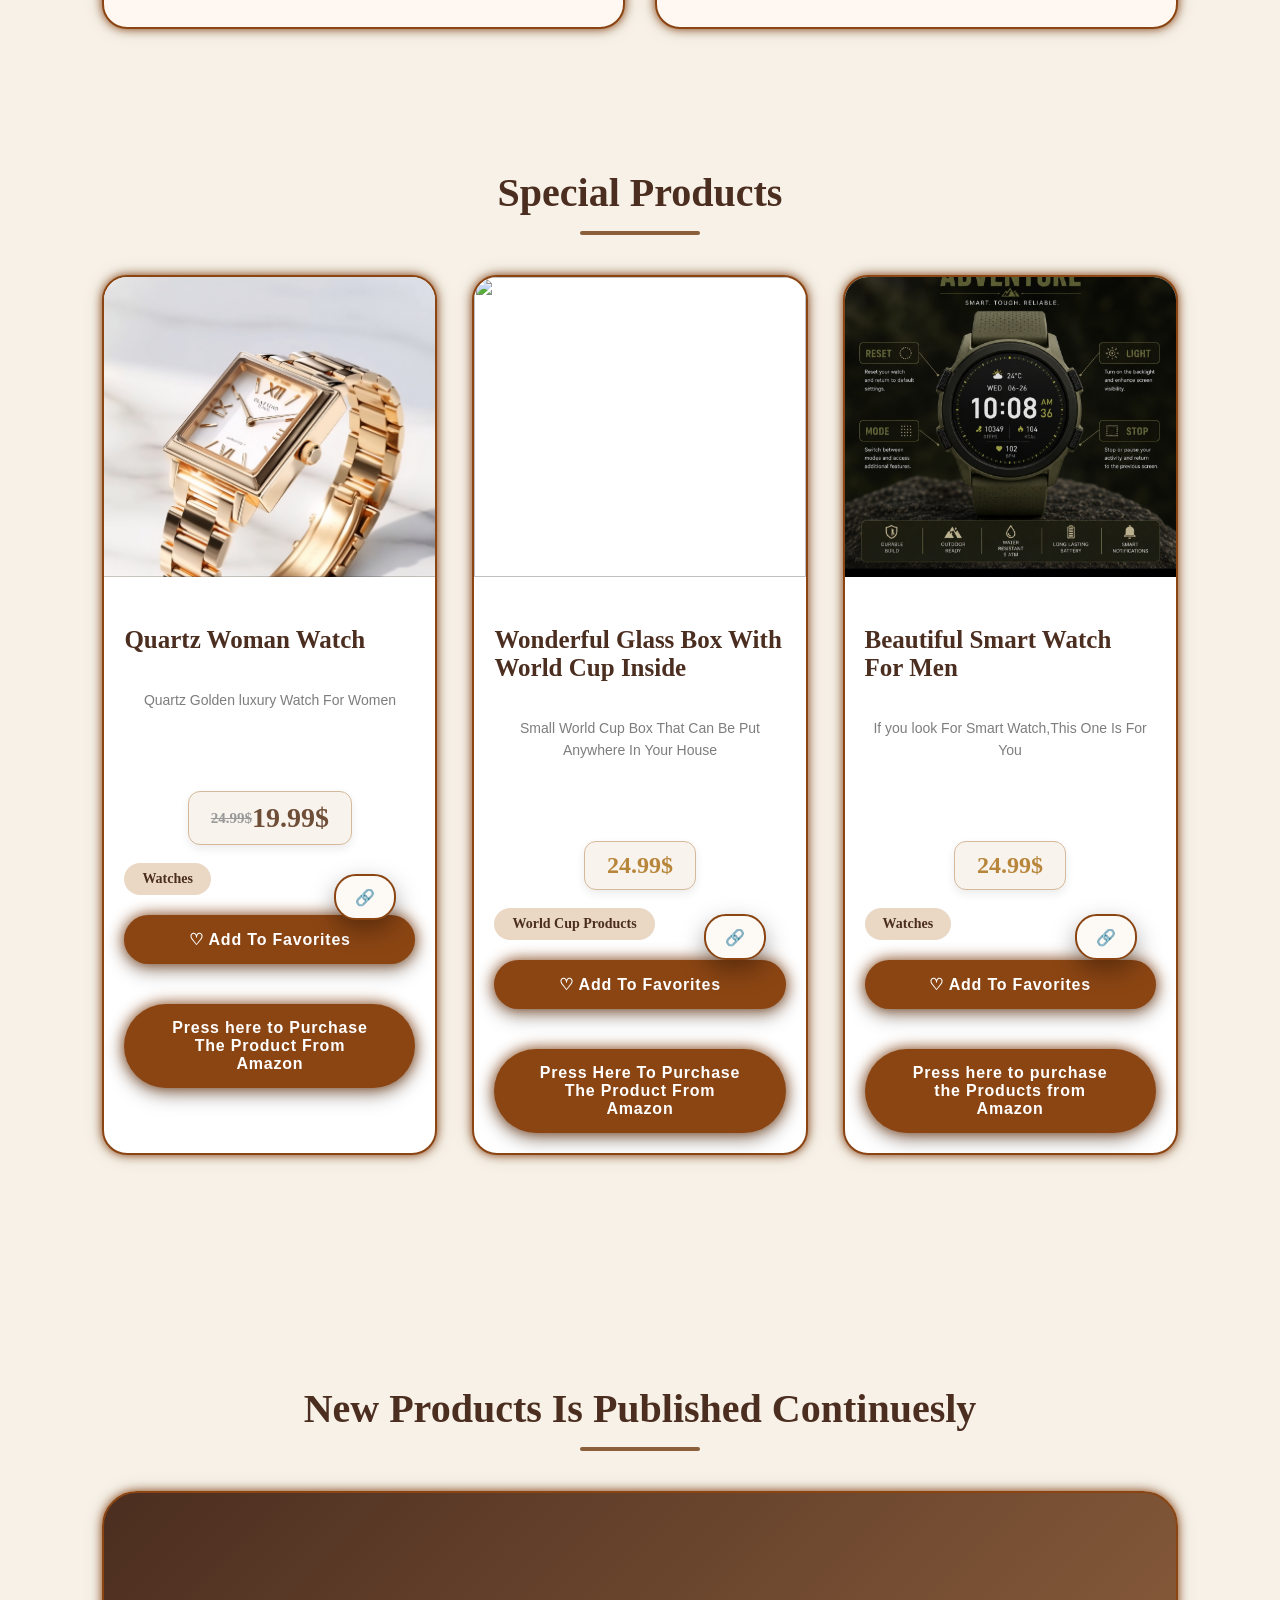
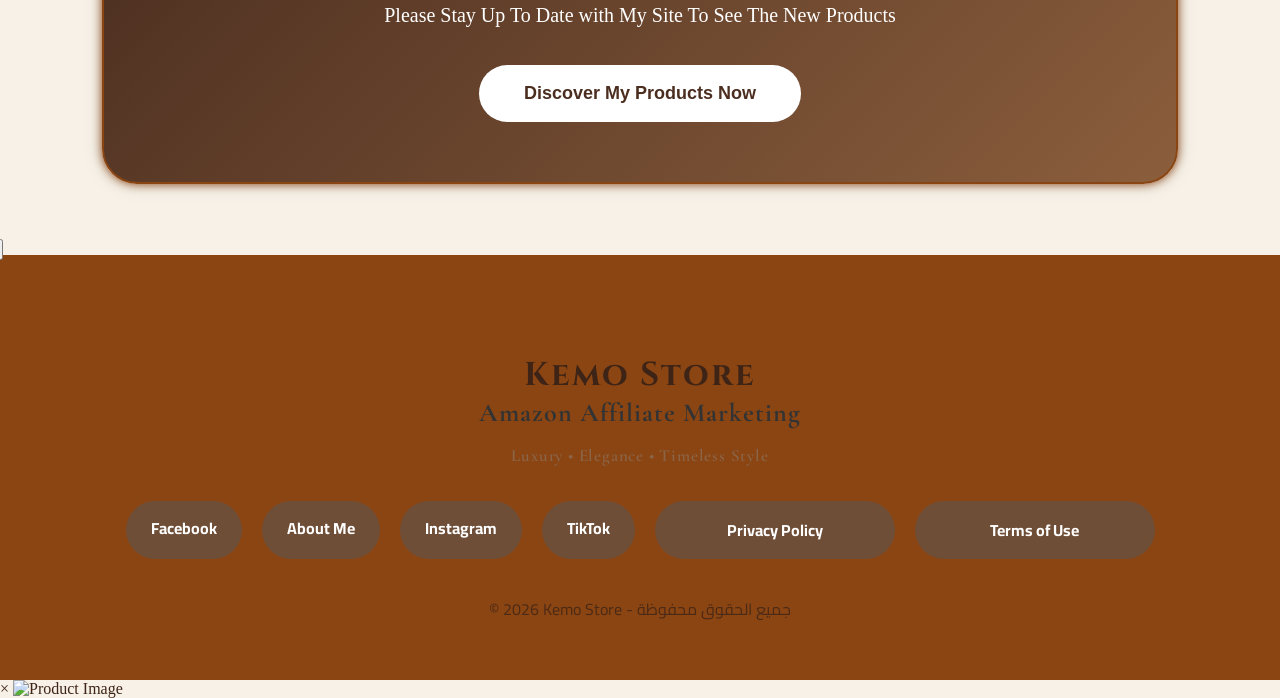
==== commit b940cf96: "Add files via upload" ====
--- a/index.html
+++ b/index.html
@@ -2,37 +2,10 @@
 <html lang="en" dir="ltr">
 
 <head>
-<link rel="icon" href="favicon.ico" type="image/x-icon">
-<meta name="robots" content="index, follow">
-<meta name="author" content="Kemo Store">
-<meta name="keywords" content="Kemo Store, 高級腕時計, メンズ腕時計, レディース腕時計, ブーツ, レザーブーツ, ファッションアクセサリー, ワールドカップコレクション, サッカーグッズ, 高品質, 高級ファッション, オンラインショップ, Kemo Store,Luxury Watches,relojes de lujo,Luxusuhren, elegante Uhren, Stiefel, Lederstiefel, Modeaccessoires, World Cup Kollektion, Premium Mode, Online Shop, hochwertige Produkte, eleganter Stil,orologi di lusso, orologi eleganti, stivali, stivali in pelle, accessori moda, collezione coppa del mondo, moda premium, negozio online, prodotti di qualità, stile elegante, Kemo Store Kemo Store,montres de luxe, montres élégantes, bottes, bottes en cuir, accessoires de mode, collection coupe du monde, mode premium, boutique en ligne, produits de qualité, style élégant, Kemo Store relojes elegantes, botas, botas de cuero, accesorios de moda, colección mundial, productos de fútbol, moda premium, tienda online, estilo elegante, productos de alta calidad, Kemo Store Men's Watches,ساعات فاخرة، ساعات رجالي، ساعات حريمي، ساعات أنيقة، بوت رجالي، بوت حريمي، أحذية بوت، إكسسوارات، منتجات كأس العالم، موضة، منتجات فاخرة، متجر إلكتروني، تسوق أونلاين، جودة عالية، تصميم أنيق، منتجات مميزة، متجر كيمو, Women's Watches, Premium Watches, Fashion Watches, Leather Boots, Men's Boots, Women's Boots, Stylish Boots, Luxury Fashion, Fashion Accessories, Premium Products, Elegant Style, Leather & Fashion Collection, World Cup Collection, Amazon Affiliate, Online Shopping, Luxury Collection, High Quality Products, Trendy Fashion">
+
 <meta charset="UTF-8">
 <meta name="viewport" content="width=device-width, initial-scale=1.0">
-<meta name="description" content="Kemo Store offers premium fashion products including luxury watches, leather boots, elegant accessories, stylish footwear, World Cup collections, and timeless fashion. Discover high-quality designs, affordable prices,Kemo Store ofrece relojes de lujo, botas elegantes, accesorios modernos, colecciones inspiradas en la Copa del Mundo y productos de moda de alta calidad para hombres y mujeres. Descubre estilo, calidad y excelentes precios,Kemo Store propose des montres de luxe, des bottes élégantes, des accessoires tendance, des collections Coupe du Monde et des produits de mode de haute qualité pour hommes et femmes. Découvrez un style intemporel à des prix compétitifs,Kemo Store bietet Luxusuhren, elegante Stiefel, modische Accessoires, World Cup Kollektionen und hochwertige Modeprodukte für Damen und Herren. Entdecken Sie Qualität, Stil und attraktive Preise,Kemo Store offre orologi di lusso, stivali eleganti, accessori moderni, collezioni World Cup e prodotti di moda di alta qualità per uomo e donna. Scopri stile,Kemo Storeでは、高級腕時計、スタイリッシュなブーツ、ファッションアクセサリー、ワールドカップコレクション、高品質なファッションアイテムをご提供しています。洗練されたデザイン、優れた品質、お手頃な価格で、あなたにぴったりの商品を見つけてください。 , qualità e prezzi convenienti, متجر Kemo Store يقدم ساعات فاخرة، أحذية بوت أنيقة، إكسسوارات مميزة، منتجات مستوحاة من كأس العالم، وأحدث صيحات الموضة بجودة عالية وأسعار مناسبة. اكتشف منتجات مختارة بعناية للرجال والنساء, carefully selected products for men and women. Shop the latest trends with confidence at Kemo Store.">
-<meta property="og:title" content="Kemo Store | Luxury Watches & Boots">
-<meta property="og:description" content="Discover premium watches, stylish boots, World Cup collection and high-quality fashion products at Kemo Store.">
-<meta property="og:image" content="https://yourdomain.com/images/preview.jpg">
-<meta property="og:url" content="https://yourdomain.com/">
-<meta property="og:type" content="website">
-<meta name="twitter:card" content="summary_large_image">
-<meta name="twitter:title" content="Kemo Store">
-<meta name="google-site-verification" content="z5Ehcgq8vPUbuWfshIg9xRyYauJrcklrZRYfdhDKfRI" />
-<meta name="twitter:description" content="Luxury watches, boots and premium fashion products.">
-<meta name="twitter:image" content="https://yourdomain.com/images/preview.jpg">   
-<script type="application/ld+json">
-{
-  "@context": "https://schema.org",
-  "@type": "Store",
-  "name": "Kemo Store",
-  "description": "Luxury watches, leather boots, fashion accessories and premium products.",
-  "brand": {
-    "@type": "Brand",
-    "name": "Kemo Store"
-  },
-  "category": "Fashion Store"
-}
-</script>
-   
+
 <title>Kemo Store</title>
 <link href="https://fonts.googleapis.com/css2?family=Cormorant+Garamond:wght@500;700&family=Cairo:wght@400;700;900&display=swap" rel="stylesheet">
 <link href="https://fonts.googleapis.com/css2?family=Bodoni+Moda:wght@600;700;800&display=swap" rel="stylesheet">
@@ -50,7 +23,7 @@
 <body class="home-page">
  <div id="loader">
 
-    <h1>Kemo Store</h1>
+    <h1 data-lang="loader">Kemo Store</h1>
 
     <div class="loader-line"></div>
 
@@ -61,21 +34,11 @@
 =========================-->
 
 <header class="header">
-   <h1 class="kemo-title" data-lang="kemo">Kemo Store</h1>
-<p class="kemo-tagline" data-lang="luxury">Luxury Within Every Detail</p>
+   <h1 class="kemo-title" data-lang="kemo-title">Kemo Store</h1>
+<p class="kemo-tagline" data-lang="kemo-tagline">Luxury Within Every Detail</p>
    
 <nav id="products-nav">
-<div class="lang-container">
-    <button onclick="setLanguage('ar')"><span>🇪🇬</span></button>
-    <button onclick="setLanguage('en')"><span>🇺🇸</span></button>
-    <button onclick="setLanguage('fr')"><span>🇫🇷</span></button>
-    <button onclick="setLanguage('de')"><span>🇩🇪</span></button>
-   <button onclick="setLanguage('es')"><span>🇪🇸</span></button>
-    <button onclick="setLanguage('it')"><span>🇮🇹</span></button>
-    <button onclick="setLanguage('ja')"><span>🇯🇵</span></button>
-</div>
-
-<a href="#" data-lang="main-page">Main Page</a>
+<a href="#" data-lang="Main-Page">Main Page</a>
 
 <a href="#categories" data-lang="categories">Categories</a>  
 
@@ -83,17 +46,16 @@
 
   
 
- <a href="#products"class="category-title" data-lang="special-products">Special Products</a>
+ <a href="#products"class="category-title" data-lang="special products">Special Products</a>
     
-<a href="Another Products.html"class="category-title" data-lang="another-products">Another Products</a>
+<a href="Another Products.html"class="category-title" data-lang="Another products">Another Products</a>
     
-<a href="World Cup Products.html"class="category-title" data-lang="worldcup-products">World Cup Products</a>
-<a href="#contact" data-lang="contact">For Calling</a>
+<a href="World Cup Products.html"class="category-title" data-lang="World Cup Products">World Cup Products</a>
+<a href="#contact" data-lang="For-calling">For Calling</a>
   
 <div class="header-icons">
 
-<input id="search" type="text" data-lang-placeholder="search-placeholder">
-
+<input id="search" type="text" placeholder="Search">
 
 <button onclick="searchProducts()">🔍</button>  
 <div class="theme-picker">
@@ -104,9 +66,9 @@
 ❤️
 </button>
    
-<div class="theme-box">
-
-<h3 data-lang="choose-theme">Choose Theme</h3>
+<div class="theme-box" data-lang="choose theme">
+
+<h3>Choose Theme</h3>
 
 <div class="theme-option" data-theme="leather" data-lang="leather">
 🤎 Leather Heritage
@@ -121,7 +83,7 @@
 </div>
 
 <div class="theme-option" data-theme="pink" data-lang="pink">
-🌸 Luxuary Pink
+🌸 Luxuary ink
 </div>
    
 <div class="theme-option" data-theme="midnight" data-lang="midnight">
@@ -150,18 +112,18 @@
 
 <div class="hero-overlay">
 
-<h2 data-lang="hero-title">
+<h2 data-lang="hero-overlay">
 
 Hello Mr/Mrs in
 
-<span>
+<span data-lang="span 1">
 
 Kemo Store
 
 </span>
 
 </h2>
-   <p data-lang="hero">
+   <p data lang="hero">
 
 Collection of Many of Amazon Products related to Watches,Seasonal Products and Many other Prdoucts featuring luxurious designs and high quality
 
@@ -169,7 +131,7 @@
 
 <a href="#products">
 
-<button class="shop-btn" data-lang="shop-now">
+<button class="shop-btn" data-lang="shop-btn">
 
 Start Shopping 
 
@@ -187,7 +149,7 @@
 
 <section id="categories">
 
-<h2 class="title" data-lang="shopping-category">
+<h2 class="title" data-lang="categories">
 
 Shopping Based On Category
 
@@ -207,7 +169,7 @@
 
 <img src="bags.jpg">
 
-<h3 data-lang="worldcup-products">World Cup Products</h3>
+<h3 data-lang="WC">World Cup Products</h3>
 
 </div>
 
@@ -236,7 +198,7 @@
 =========================-->  
 <section id="products">
 
-<h2 class="title" data-lang="special-products">
+<h2 class="title" data-lang="special products1">
 
 Special Products
 
@@ -246,11 +208,11 @@
 <!-- المنتج الأول -->
 <div class="product" data-category="watches" id="product1">
 
-<img src="product1.jpg" data-alt="wt1-alt">
-
-<h3 data-lang="wt1">Quartz Woman Watch</h3>
-
-<p data-lang="wa11">
+<img src="product1.jpg">
+
+<h3 data-lang="watch1">Quartz Woman Watch</h3>
+
+<p data-lang="p watch1">
 Quartz Golden luxury Watch For Women
 </p>
 <button class="share-btn" onclick="shareProduct(this)">
@@ -266,11 +228,11 @@
 
 </div>
 
-<div class="product-category" onclick="goToCategory('Watches')" data-lang="watches">
+<div class="product-category" onclick="goToCategory('Watches')" data-lang="product1">
 Watches
 </div>
 
-<button class="fav-btn" onclick="addFavorite(this)" data-lang="add-fav">
+<button class="fav-btn" onclick="addFavorite(this)" data-lang="Add fav">
 ♡ Add To Favorites
 </button>
 <button onclick="window.open('https://amzn.to/4f43K0a','_blank')" data-lang="purchase">
@@ -283,11 +245,11 @@
 
 <div class="product" data-category="World Cup Products" id="product2">
 
-<img src="bag1.jpg" data-alt="wc1-alt">
-
-<h3 data-lang="wc1">Wonderful Glass Box With World Cup Inside </h3>
-
-<p data-lang="wc11">
+<img src="product2.jpg">
+
+<h3 data-lang="product2">Wonderful Glass Box With World Cup Inside </h3>
+
+<p data-lang="p product2">
 Small World Cup Box That Can Be Put Anywhere In Your House
 </p>
 <button class="share-btn" onclick="shareProduct(this)">
@@ -297,7 +259,7 @@
 
 </div>
 
-<div class="product-category" onclick="goToCategory('World Cup Products')" data-lang="worldcup-products">
+<div class="product-category" onclick="goToCategory('World Cup Products')" data-lang="World Cup Products">
 
 World Cup Products 
   
@@ -314,11 +276,11 @@
 
 <div class="product" data-category="watches" id="product3">
 
-<img src="product3.jpg"data-alt="wt8-alt">
-
-<h3 data-lang="wt8">Beautiful Smart Watch For Men </h3>
-
-<p data-lang="wt88">
+<img src="product3.jpg">
+
+<h3 data-lang="product3">Beautiful Smart Watch For Men </h3>
+
+<p data-lang="p product3">
 If you look For Smart Watch,This One Is For You
 </p>
 <button class="share-btn" onclick="shareProduct(this)">
@@ -334,6 +296,7 @@
 </div>
 
 <div class="product-category" onclick="goToCategory('Watches')" data-lang="watches">
+
 Watches
 </div>
 <button class="fav-btn" onclick="addFavorite(this)" data-lang="add-fav">
@@ -354,7 +317,7 @@
 
 <section id="offers" class="offers">
 
-<h2 class="title" data-lang="discover-products-title">
+<h2 class="title" data-lang="title">
 New Products Is Published Continuesly
 </h2>
 
@@ -364,19 +327,23 @@
 
 </h3>
 
-<p data-lang="discover-products-text">
+<p data-lang="p-title">
 
 Please Stay Up To Date with My Site To See The New Products 
 </p>
 
-<button id="discoverBtn" data-lang="discover-products-btn">Discover My Products Now</button>
-
-</div>
+<button id="discoverBtn" data-lang="disc-btn">Discover My Products Now</button>
+
+</div>
+
 </section>
+   
+   
 <button id="backToTop">↑</button>
+   
 <footer id="contact">
 
-<h2 data-lang="kemo">Kemo Store</h2>
+<h2 data-lang="footer">Kemo Store</h2>
 
 <p class="footer-tagline" data-lang="footer-tagline">
 Amazon Affiliate Marketing
@@ -387,19 +354,19 @@
 </p>
 
    
-<div class="social">
-
-<a data-lang="facebook"href="https://www.facebook.com/karem.kemo.391420/">Facebook</a>
+<div class="social" data-lang="social">
+
+<a href="https://www.facebook.com/karem.kemo.391420/">Facebook</a>
     
 <a href="about.html" class="social-link" data-lang="about">
 About Me</a>
     
-<a data-lang="instagram" href="https://www.instagram.com/karem_hendawy/">Instagram</a>
-
-<a data-lang="tiktok" href="https://www.tiktok.com/@karemhendawy7257?_r=1&_t=ZS-97raNwY9rWc">TikTok</a>
-<a href="privacy.html" data-lang="privacy">privacy policy</a>
-
-<a href="terms.html" data-lang="terms">terms of use</a>
+<a href="https://www.instagram.com/karem_hendawy/">Instagram</a>
+
+<a href="https://www.tiktok.com/@karemhendawy7257?_r=1&_t=ZS-97raNwY9rWc">TikTok</a>
+<a href="privacy.html" data-lang="privacy">Privacy Policy</a>
+
+<a href="terms.html" data-lang="terms">Terms of Use</a>
 </div>
 
 <p class="copyright" data-lang="copyright">
@@ -415,10 +382,10 @@
     <img id="lightbox-img" src="" alt="Product Image">
 </div>
 
-<script src="translations.js"></script>
+
 <script src="script.js"></script>
 <script src="Products.js"></script>
  
 </body>
 
- </html>
+</html>
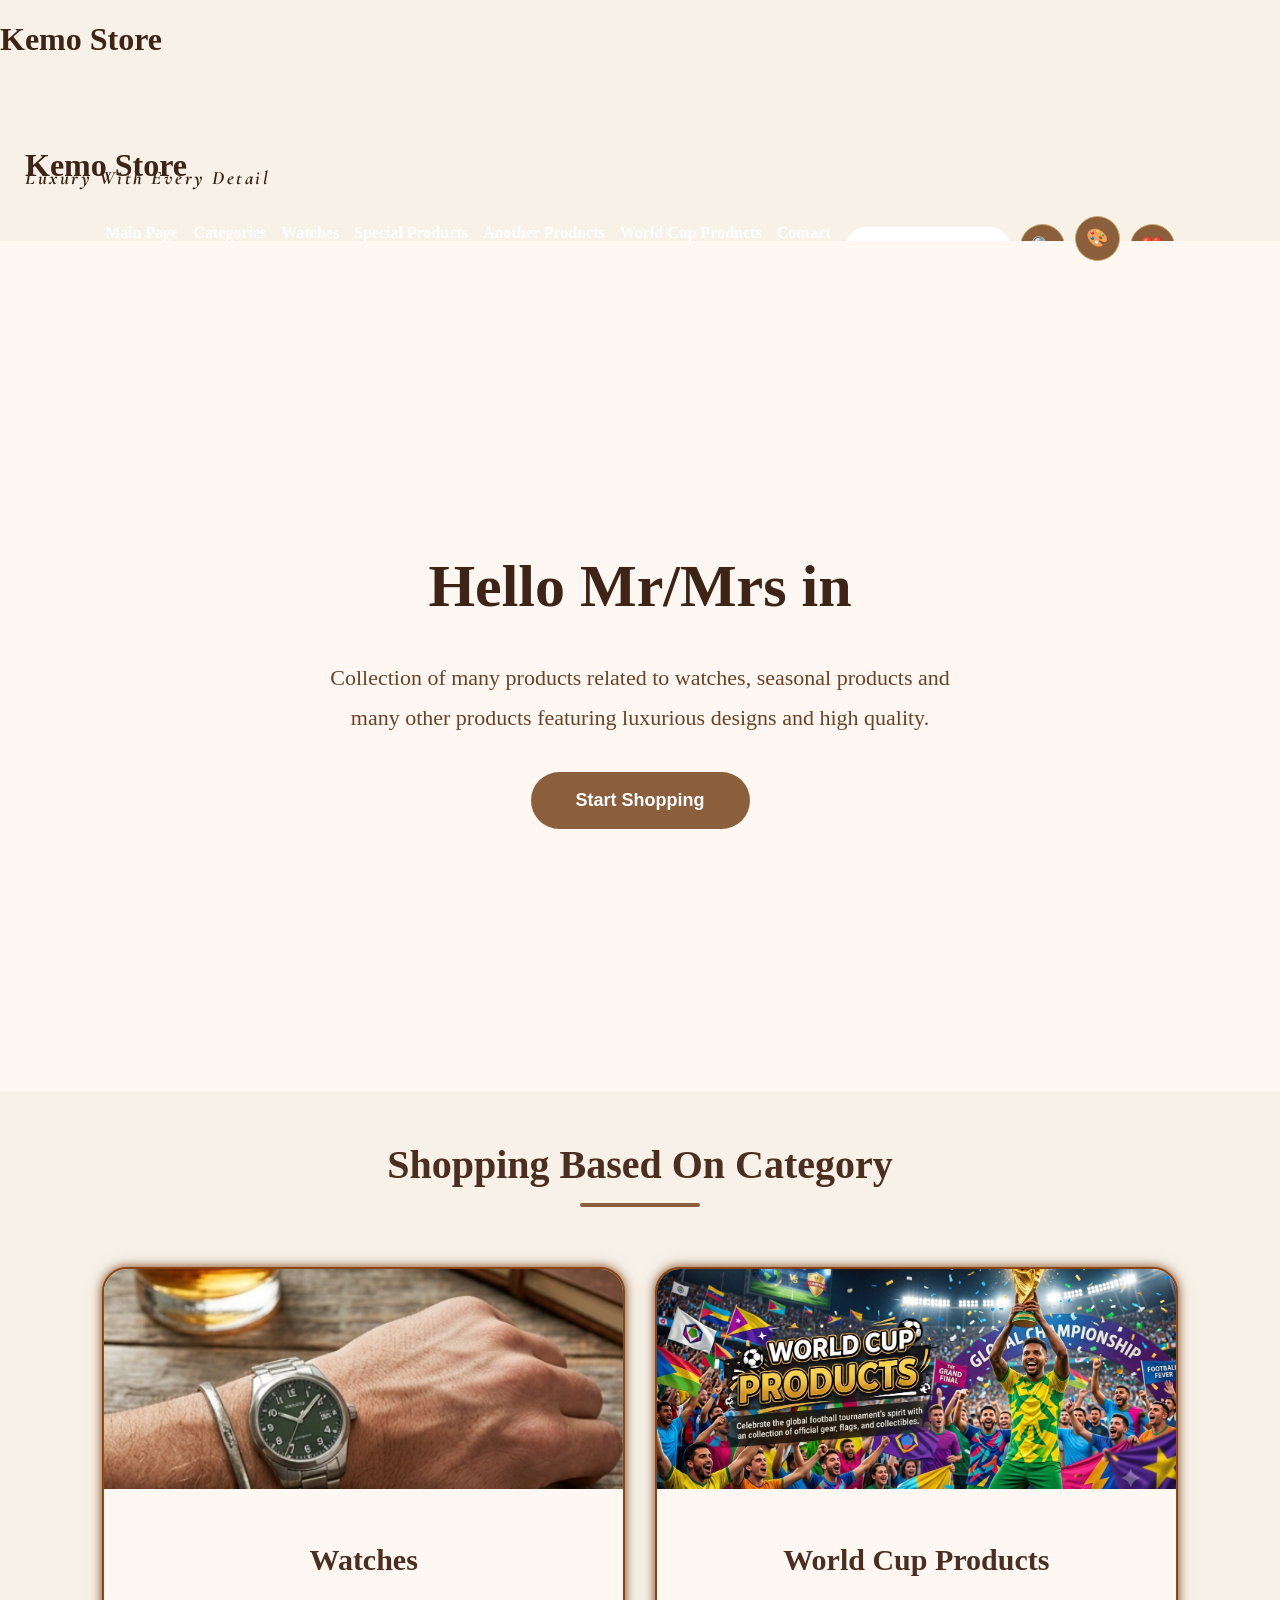
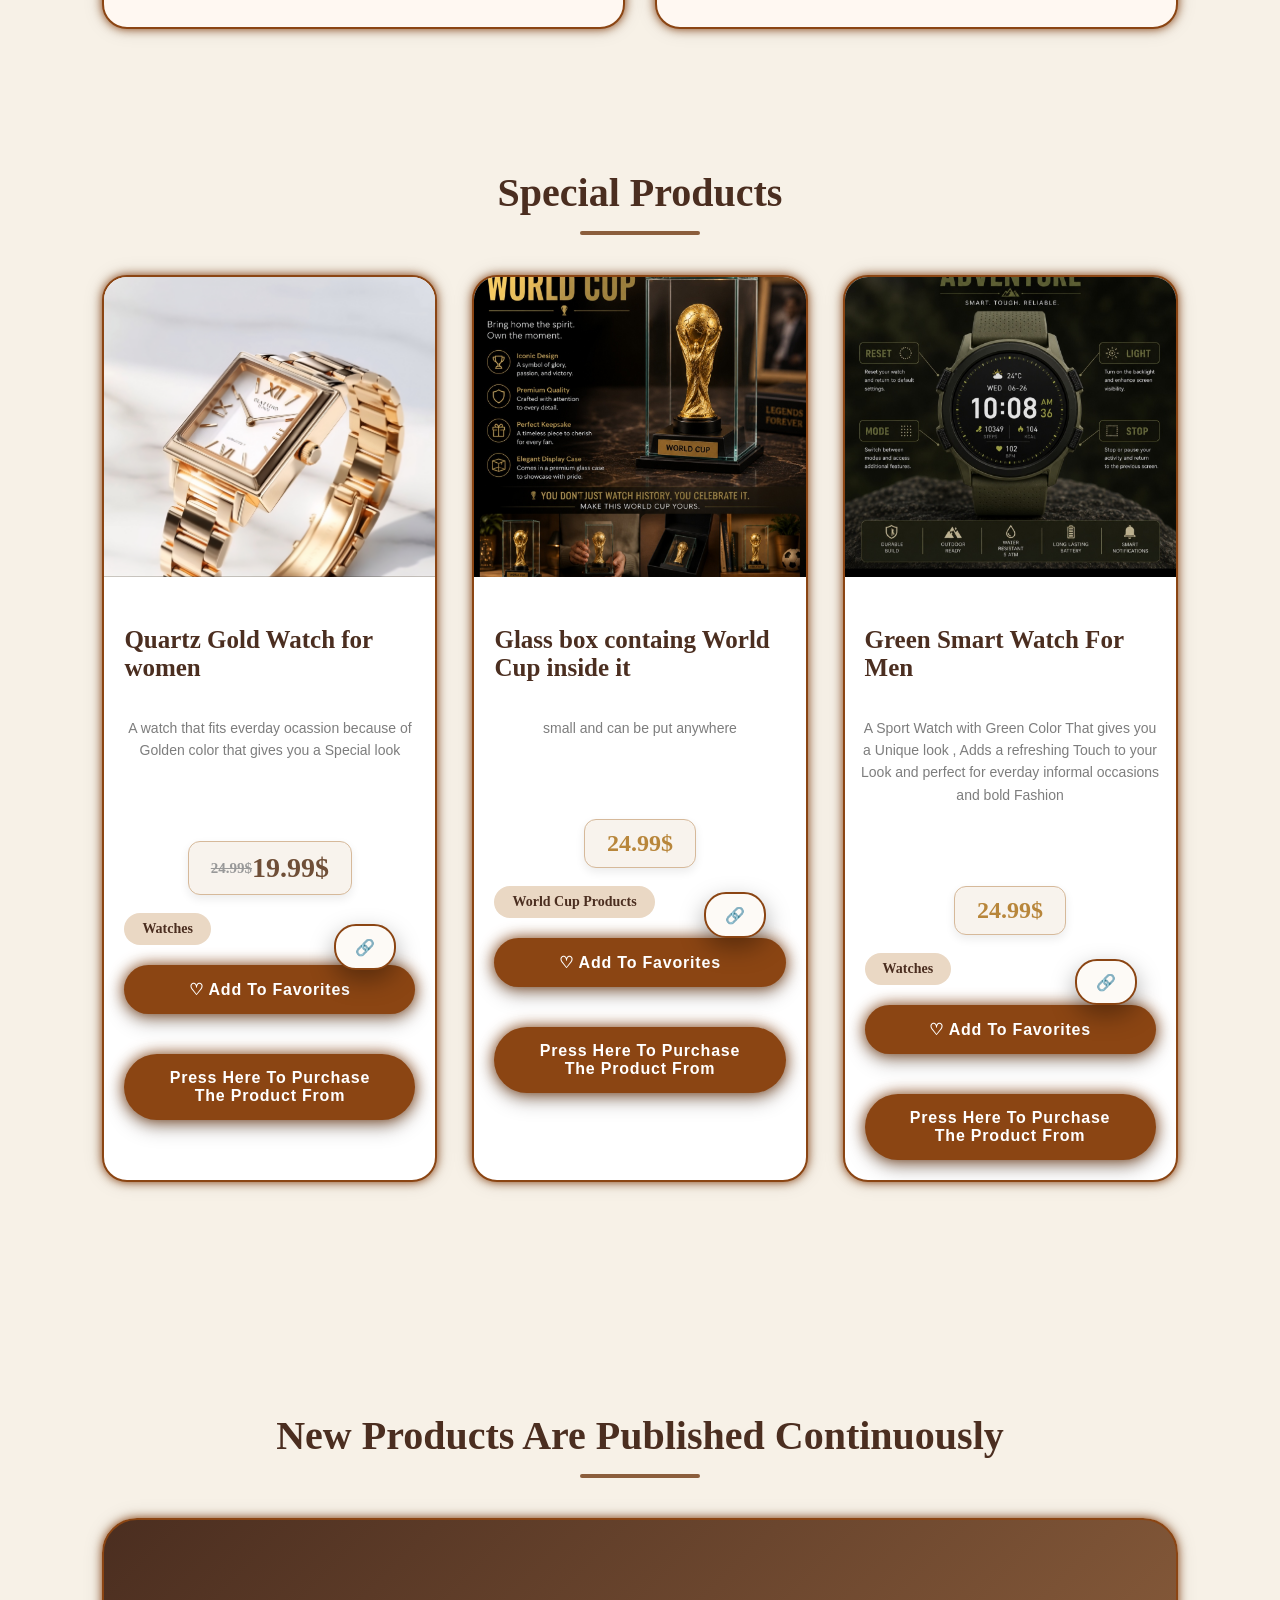
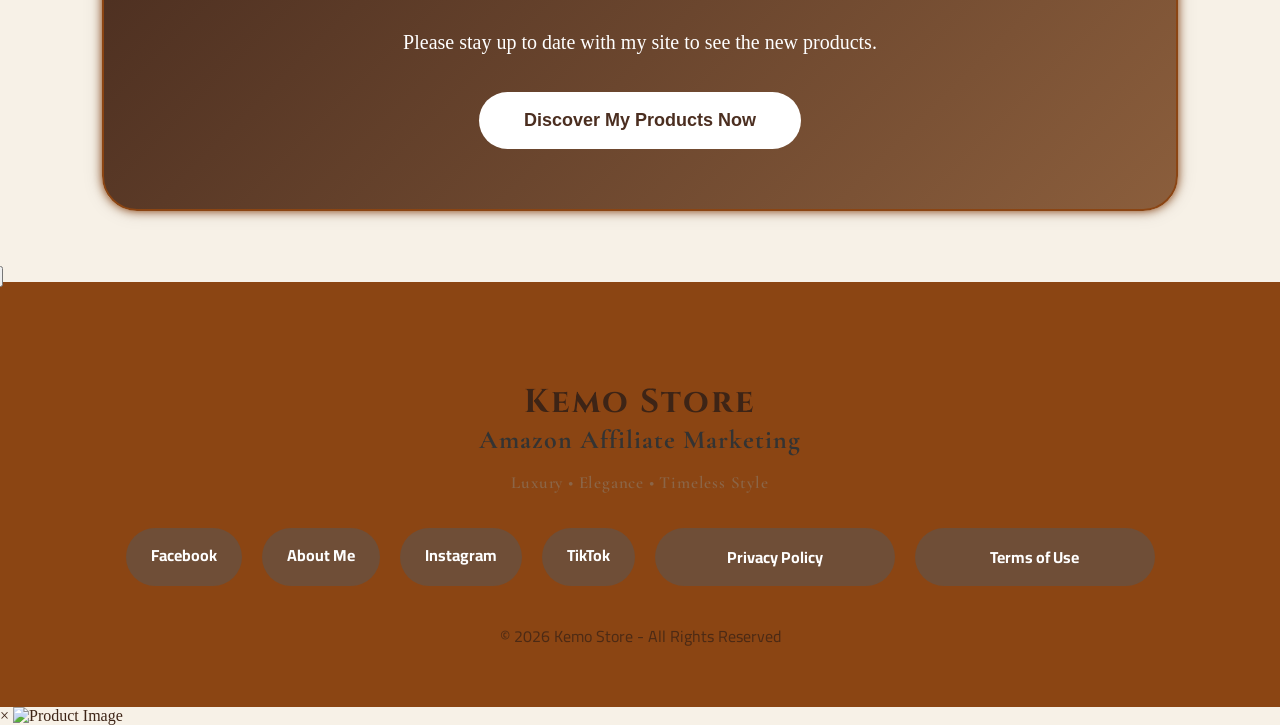
==== commit 398cbb9c: "Add files via upload" ====
--- a/index.html
+++ b/index.html
@@ -2,10 +2,58 @@
 <html lang="en" dir="ltr">
 
 <head>
-
+<link rel="icon" href="favicon.ico" type="image/x-icon">
+
+  <link rel="canonical" href="https://kemostore11.github.io/kemostore19/">
+<meta name="robots" content="index, follow">
+<meta name="author" content="Kemo Store">
+<meta name="keywords" content="Kemo Store, 高級腕時計, メンズ腕時計, レディース腕時計, ブーツ, レザーブーツ, ファッションアクセサリー, ワールドカップコレクション, サッカーグッズ, 高品質, 高級ファッション, オンラインショップ, Kemo Store,Luxury Watches,relojes de lujo,Luxusuhren, elegante Uhren, Stiefel, Lederstiefel, Modeaccessoires, World Cup Kollektion, Premium Mode, Online Shop, hochwertige Produkte, eleganter Stil,orologi di lusso, orologi eleganti, stivali, stivali in pelle, accessori moda, collezione coppa del mondo, moda premium, negozio online, prodotti di qualità, stile elegante, Kemo Store Kemo Store,montres de luxe, montres élégantes, bottes, bottes en cuir, accessoires de mode, collection coupe du monde, mode premium, boutique en ligne, produits de qualité, style élégant, Kemo Store relojes elegantes, botas, botas de cuero, accesorios de moda, colección mundial, productos de fútbol, moda premium, tienda online, estilo elegante, productos de alta calidad, Kemo Store Men's Watches,ساعات فاخرة، ساعات رجالي، ساعات حريمي، ساعات أنيقة، بوت رجالي، بوت حريمي، أحذية بوت، إكسسوارات، منتجات كأس العالم، موضة، منتجات فاخرة، متجر إلكتروني، تسوق أونلاين، جودة عالية، تصميم أنيق، منتجات مميزة، متجر كيمو, Women's Watches, Premium Watches, Fashion Watches, Leather Boots, Men's Boots, Women's Boots, Stylish Boots, Luxury Fashion, Fashion Accessories, Premium Products, Elegant Style, Leather & Fashion Collection, World Cup Collection, Amazon Affiliate, Online Shopping, Luxury Collection, High Quality Products, Trendy Fashion">
 <meta charset="UTF-8">
 <meta name="viewport" content="width=device-width, initial-scale=1.0">
-
+<meta name="description" content="Kemo Store offers premium fashion products including luxury watches, leather boots, elegant accessories, stylish footwear, World Cup collections, and timeless fashion. Discover high-quality designs, affordable prices,Kemo Store ofrece relojes de lujo, botas elegantes, accesorios modernos, colecciones inspiradas en la Copa del Mundo y productos de moda de alta calidad para hombres y mujeres. Descubre estilo, calidad y excelentes precios,Kemo Store propose des montres de luxe, des bottes élégantes, des accessoires tendance, des collections Coupe du Monde et des produits de mode de haute qualité pour hommes et femmes. Découvrez un style intemporel à des prix compétitifs,Kemo Store bietet Luxusuhren, elegante Stiefel, modische Accessoires, World Cup Kollektionen und hochwertige Modeprodukte für Damen und Herren. Entdecken Sie Qualität, Stil und attraktive Preise,Kemo Store offre orologi di lusso, stivali eleganti, accessori moderni, collezioni World Cup e prodotti di moda di alta qualità per uomo e donna. Scopri stile,Kemo Storeでは、高級腕時計、スタイリッシュなブーツ、ファッションアクセサリー、ワールドカップコレクション、高品質なファッションアイテムをご提供しています。洗練されたデザイン、優れた品質、お手頃な価格で、あなたにぴったりの商品を見つけてください。 , qualità e prezzi convenienti, متجر Kemo Store يقدم ساعات فاخرة، أحذية بوت أنيقة، إكسسوارات مميزة، منتجات مستوحاة من كأس العالم، وأحدث صيحات الموضة بجودة عالية وأسعار مناسبة. اكتشف منتجات مختارة بعناية للرجال والنساء, carefully selected products for men and women. Shop the latest trends with confidence at Kemo Store.">
+<meta property="og:title" content="Kemo Store | Luxury Watches & Boots">
+<meta property="og:description" content="Discover premium watches, stylish boots, World Cup collection and high-quality fashion products at Kemo Store.">
+<meta property="og:image" content="https://yourdomain.com/images/preview.jpg">
+<meta property="og:url" content="https://yourdomain.com/">
+<meta property="og:type" content="website">
+<meta name="twitter:card" content="summary_large_image">
+<meta name="twitter:title" content="Kemo Store">
+<meta name="google-site-verification" content="z5Ehcgq8vPUbuWfshIg9xRyYauJrcklrZRYfdhDKfRI" />
+<meta name="twitter:description" content="Luxury watches, boots and premium fashion products.">
+<meta name="twitter:image" content="https://yourdomain.com/images/preview.jpg">   
+<script type="application/ld+json">
+{
+  "@context": "https://schema.org",
+  "@type": "Store",
+  "name": "Kemo Store",
+  "description": "Luxury watches, leather boots, fashion accessories and premium products.",
+  "brand": {
+    "@type": "Brand",
+    "name": "Kemo Store"
+  },
+  "category": "Fashion Store"
+}
+  
+  <script type="application/ld+json">
+{
+  "@context":"https://schema.org",
+  "@type":"Organization",
+  "name":"Kemo Store",
+  "url":"https://kemostore11.github.io/kemostore19/",
+  "logo":"https://kemostore11.github.io/kemostore19/images/logo.png",
+  "description":"Kemo Store offers premium watches, boots and World Cup products with elegant style and quality."
+}
+</script>
+  
+  <script type="application/ld+json">
+{
+  "@context":"https://schema.org",
+  "@type":"WebSite",
+  "name":"Kemo Store",
+  "url":"https://kemostore11.github.io/kemostore19/"
+}
+</script>
+   
 <title>Kemo Store</title>
 <link href="https://fonts.googleapis.com/css2?family=Cormorant+Garamond:wght@500;700&family=Cairo:wght@400;700;900&display=swap" rel="stylesheet">
 <link href="https://fonts.googleapis.com/css2?family=Bodoni+Moda:wght@600;700;800&display=swap" rel="stylesheet">
@@ -23,7 +71,7 @@
 <body class="home-page">
  <div id="loader">
 
-    <h1 data-lang="loader">Kemo Store</h1>
+    <h1>Kemo Store</h1>
 
     <div class="loader-line"></div>
 
@@ -34,11 +82,21 @@
 =========================-->
 
 <header class="header">
-   <h1 class="kemo-title" data-lang="kemo-title">Kemo Store</h1>
-<p class="kemo-tagline" data-lang="kemo-tagline">Luxury Within Every Detail</p>
+   <h1 class="kemo-title" data-lang="kemo">Kemo Store</h1>
+<p class="kemo-tagline" data-lang="luxury">Luxury Within Every Detail</p>
    
 <nav id="products-nav">
-<a href="#" data-lang="Main-Page">Main Page</a>
+<div class="lang-container">
+    <button onclick="setLanguage('ar')"><span>🇪🇬</span></button>
+    <button onclick="setLanguage('en')"><span>🇺🇸</span></button>
+    <button onclick="setLanguage('fr')"><span>🇫🇷</span></button>
+    <button onclick="setLanguage('de')"><span>🇩🇪</span></button>
+   <button onclick="setLanguage('es')"><span>🇪🇸</span></button>
+    <button onclick="setLanguage('it')"><span>🇮🇹</span></button>
+    <button onclick="setLanguage('ja')"><span>🇯🇵</span></button>
+</div>
+
+<a href="#" data-lang="main-page">Main Page</a>
 
 <a href="#categories" data-lang="categories">Categories</a>  
 
@@ -46,16 +104,17 @@
 
   
 
- <a href="#products"class="category-title" data-lang="special products">Special Products</a>
+ <a href="#products"class="category-title" data-lang="special-products">Special Products</a>
     
-<a href="Another Products.html"class="category-title" data-lang="Another products">Another Products</a>
+<a href="Another Products.html"class="category-title" data-lang="another-products">Another Products</a>
     
-<a href="World Cup Products.html"class="category-title" data-lang="World Cup Products">World Cup Products</a>
-<a href="#contact" data-lang="For-calling">For Calling</a>
+<a href="World Cup Products.html"class="category-title" data-lang="worldcup-products">World Cup Products</a>
+<a href="#contact" data-lang="contact">For Calling</a>
   
 <div class="header-icons">
 
-<input id="search" type="text" placeholder="Search">
+<input id="search" type="text" data-lang-placeholder="search-placeholder">
+
 
 <button onclick="searchProducts()">🔍</button>  
 <div class="theme-picker">
@@ -66,9 +125,9 @@
 ❤️
 </button>
    
-<div class="theme-box" data-lang="choose theme">
-
-<h3>Choose Theme</h3>
+<div class="theme-box">
+
+<h3 data-lang="choose-theme">Choose Theme</h3>
 
 <div class="theme-option" data-theme="leather" data-lang="leather">
 🤎 Leather Heritage
@@ -83,7 +142,7 @@
 </div>
 
 <div class="theme-option" data-theme="pink" data-lang="pink">
-🌸 Luxuary ink
+🌸 Luxuary Pink
 </div>
    
 <div class="theme-option" data-theme="midnight" data-lang="midnight">
@@ -112,18 +171,18 @@
 
 <div class="hero-overlay">
 
-<h2 data-lang="hero-overlay">
+<h2 data-lang="hero-title">
 
 Hello Mr/Mrs in
 
-<span data-lang="span 1">
+<span>
 
 Kemo Store
 
 </span>
 
 </h2>
-   <p data lang="hero">
+   <p data-lang="hero">
 
 Collection of Many of Amazon Products related to Watches,Seasonal Products and Many other Prdoucts featuring luxurious designs and high quality
 
@@ -131,7 +190,7 @@
 
 <a href="#products">
 
-<button class="shop-btn" data-lang="shop-btn">
+<button class="shop-btn" data-lang="shop-now">
 
 Start Shopping 
 
@@ -149,7 +208,7 @@
 
 <section id="categories">
 
-<h2 class="title" data-lang="categories">
+<h2 class="title" data-lang="shopping-category">
 
 Shopping Based On Category
 
@@ -169,7 +228,7 @@
 
 <img src="bags.jpg">
 
-<h3 data-lang="WC">World Cup Products</h3>
+<h3 data-lang="worldcup-products">World Cup Products</h3>
 
 </div>
 
@@ -198,7 +257,7 @@
 =========================-->  
 <section id="products">
 
-<h2 class="title" data-lang="special products1">
+<h2 class="title" data-lang="special-products">
 
 Special Products
 
@@ -208,11 +267,11 @@
 <!-- المنتج الأول -->
 <div class="product" data-category="watches" id="product1">
 
-<img src="product1.jpg">
-
-<h3 data-lang="watch1">Quartz Woman Watch</h3>
-
-<p data-lang="p watch1">
+<img src="product1.jpg" data-alt="wt1-alt" loading="lazy">
+
+<h3 data-lang="wt1">Quartz Woman Watch</h3>
+
+<p data-lang="wa11">
 Quartz Golden luxury Watch For Women
 </p>
 <button class="share-btn" onclick="shareProduct(this)">
@@ -228,11 +287,11 @@
 
 </div>
 
-<div class="product-category" onclick="goToCategory('Watches')" data-lang="product1">
+<div class="product-category" onclick="goToCategory('Watches')" data-lang="watches">
 Watches
 </div>
 
-<button class="fav-btn" onclick="addFavorite(this)" data-lang="Add fav">
+<button class="fav-btn" onclick="addFavorite(this)" data-lang="add-fav">
 ♡ Add To Favorites
 </button>
 <button onclick="window.open('https://amzn.to/4f43K0a','_blank')" data-lang="purchase">
@@ -245,11 +304,11 @@
 
 <div class="product" data-category="World Cup Products" id="product2">
 
-<img src="product2.jpg">
-
-<h3 data-lang="product2">Wonderful Glass Box With World Cup Inside </h3>
-
-<p data-lang="p product2">
+<img src="bag1.jpg" data-alt="wc1-alt" loading="lazy">
+
+<h3 data-lang="wc1">Wonderful Glass Box With World Cup Inside </h3>
+
+<p data-lang="wc11">
 Small World Cup Box That Can Be Put Anywhere In Your House
 </p>
 <button class="share-btn" onclick="shareProduct(this)">
@@ -259,7 +318,7 @@
 
 </div>
 
-<div class="product-category" onclick="goToCategory('World Cup Products')" data-lang="World Cup Products">
+<div class="product-category" onclick="goToCategory('World Cup Products')" data-lang="worldcup-products">
 
 World Cup Products 
   
@@ -276,11 +335,11 @@
 
 <div class="product" data-category="watches" id="product3">
 
-<img src="product3.jpg">
-
-<h3 data-lang="product3">Beautiful Smart Watch For Men </h3>
-
-<p data-lang="p product3">
+<img src="product3.jpg"data-alt="wt8-alt"loading="lazy">
+
+<h3 data-lang="wt8">Beautiful Smart Watch For Men </h3>
+
+<p data-lang="wt88">
 If you look For Smart Watch,This One Is For You
 </p>
 <button class="share-btn" onclick="shareProduct(this)">
@@ -296,7 +355,6 @@
 </div>
 
 <div class="product-category" onclick="goToCategory('Watches')" data-lang="watches">
-
 Watches
 </div>
 <button class="fav-btn" onclick="addFavorite(this)" data-lang="add-fav">
@@ -317,7 +375,7 @@
 
 <section id="offers" class="offers">
 
-<h2 class="title" data-lang="title">
+<h2 class="title" data-lang="discover-products-title">
 New Products Is Published Continuesly
 </h2>
 
@@ -327,23 +385,19 @@
 
 </h3>
 
-<p data-lang="p-title">
+<p data-lang="discover-products-text">
 
 Please Stay Up To Date with My Site To See The New Products 
 </p>
 
-<button id="discoverBtn" data-lang="disc-btn">Discover My Products Now</button>
-
-</div>
-
+<button id="discoverBtn" data-lang="discover-products-btn">Discover My Products Now</button>
+
+</div>
 </section>
-   
-   
 <button id="backToTop">↑</button>
-   
 <footer id="contact">
 
-<h2 data-lang="footer">Kemo Store</h2>
+<h2 data-lang="kemo">Kemo Store</h2>
 
 <p class="footer-tagline" data-lang="footer-tagline">
 Amazon Affiliate Marketing
@@ -354,19 +408,19 @@
 </p>
 
    
-<div class="social" data-lang="social">
-
-<a href="https://www.facebook.com/karem.kemo.391420/">Facebook</a>
+<div class="social">
+
+<a data-lang="facebook"href="https://www.facebook.com/karem.kemo.391420/">Facebook</a>
     
 <a href="about.html" class="social-link" data-lang="about">
 About Me</a>
     
-<a href="https://www.instagram.com/karem_hendawy/">Instagram</a>
-
-<a href="https://www.tiktok.com/@karemhendawy7257?_r=1&_t=ZS-97raNwY9rWc">TikTok</a>
-<a href="privacy.html" data-lang="privacy">Privacy Policy</a>
-
-<a href="terms.html" data-lang="terms">Terms of Use</a>
+<a data-lang="instagram" href="https://www.instagram.com/karem_hendawy/">Instagram</a>
+
+<a data-lang="tiktok" href="https://www.tiktok.com/@karemhendawy7257?_r=1&_t=ZS-97raNwY9rWc">TikTok</a>
+<a href="privacy.html" data-lang="privacy">privacy policy</a>
+
+<a href="terms.html" data-lang="terms">terms of use</a>
 </div>
 
 <p class="copyright" data-lang="copyright">
@@ -382,9 +436,9 @@
     <img id="lightbox-img" src="" alt="Product Image">
 </div>
 
-
-<script src="script.js"></script>
-<script src="Products.js"></script>
+<script src="translations.js" defer></script>
+<script src="script.js" defer></script>
+<script src="Products.js" defer></script>
  
 </body>
 
